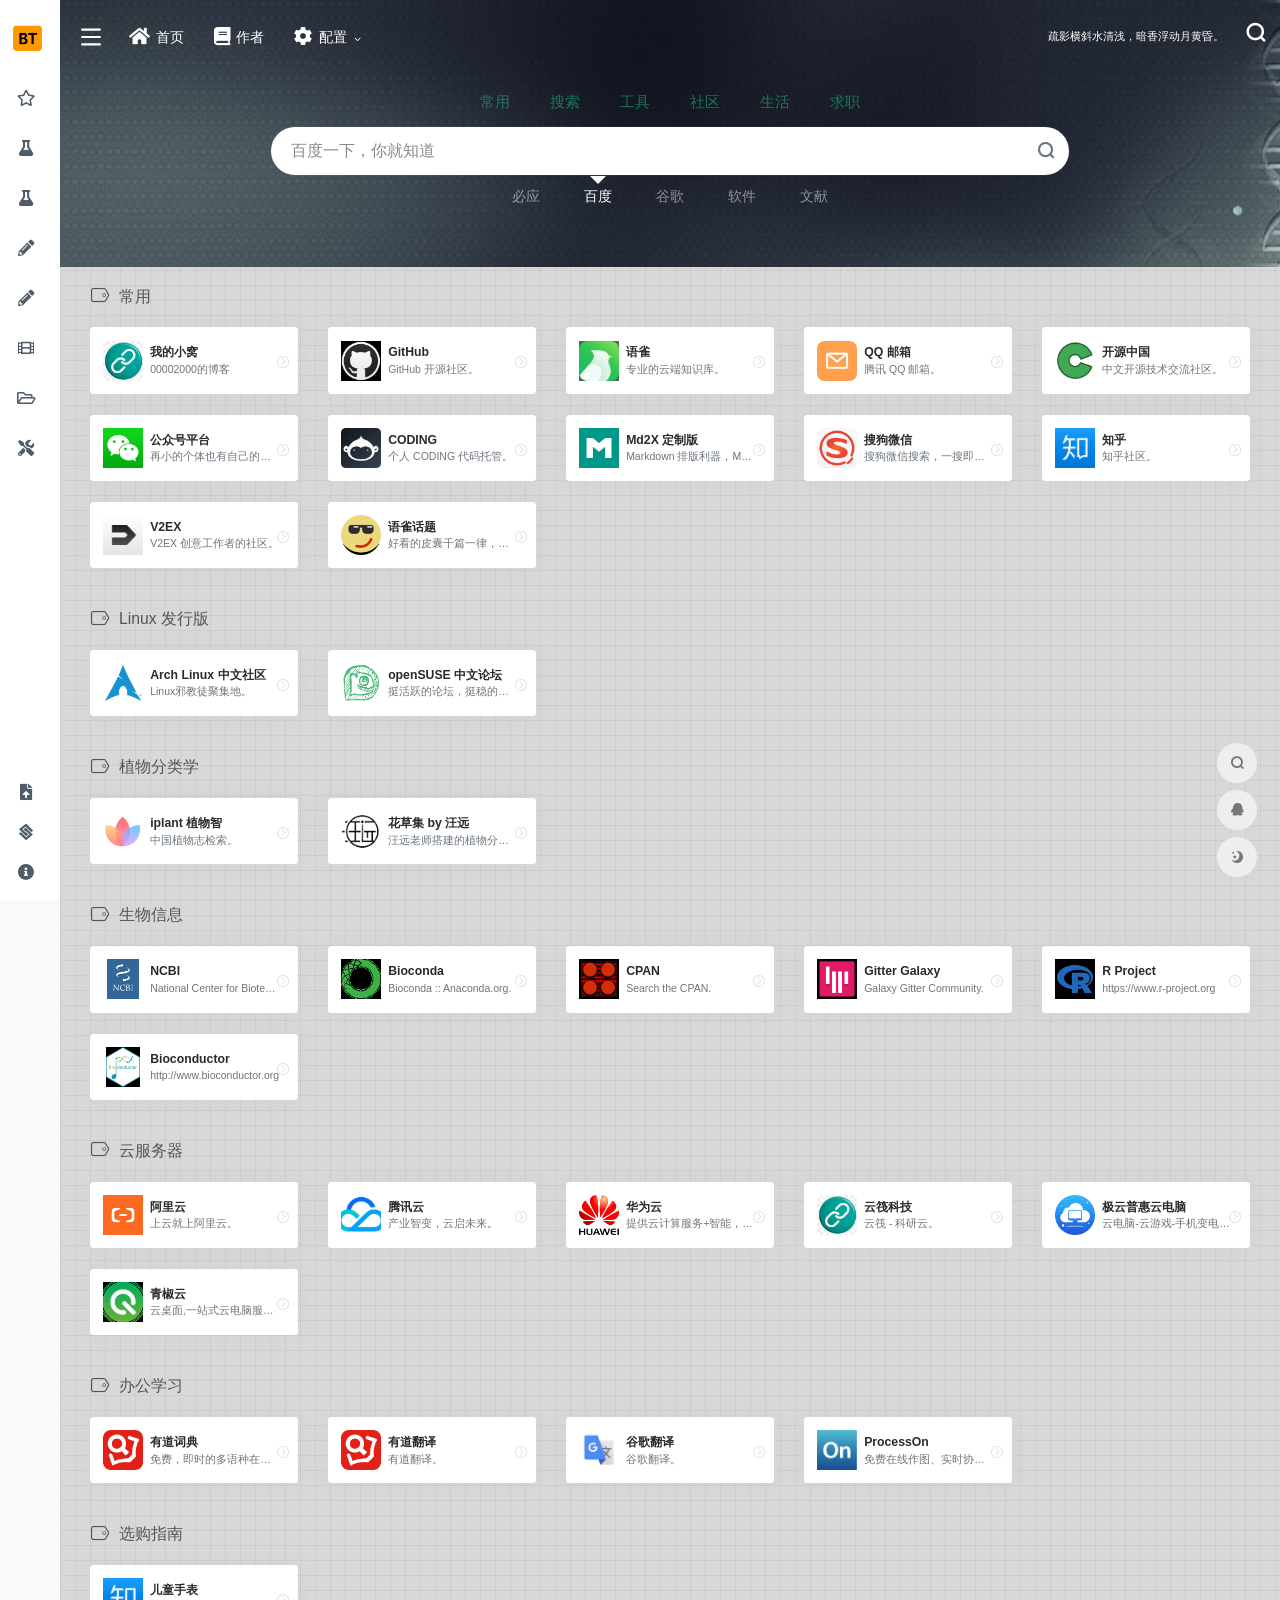
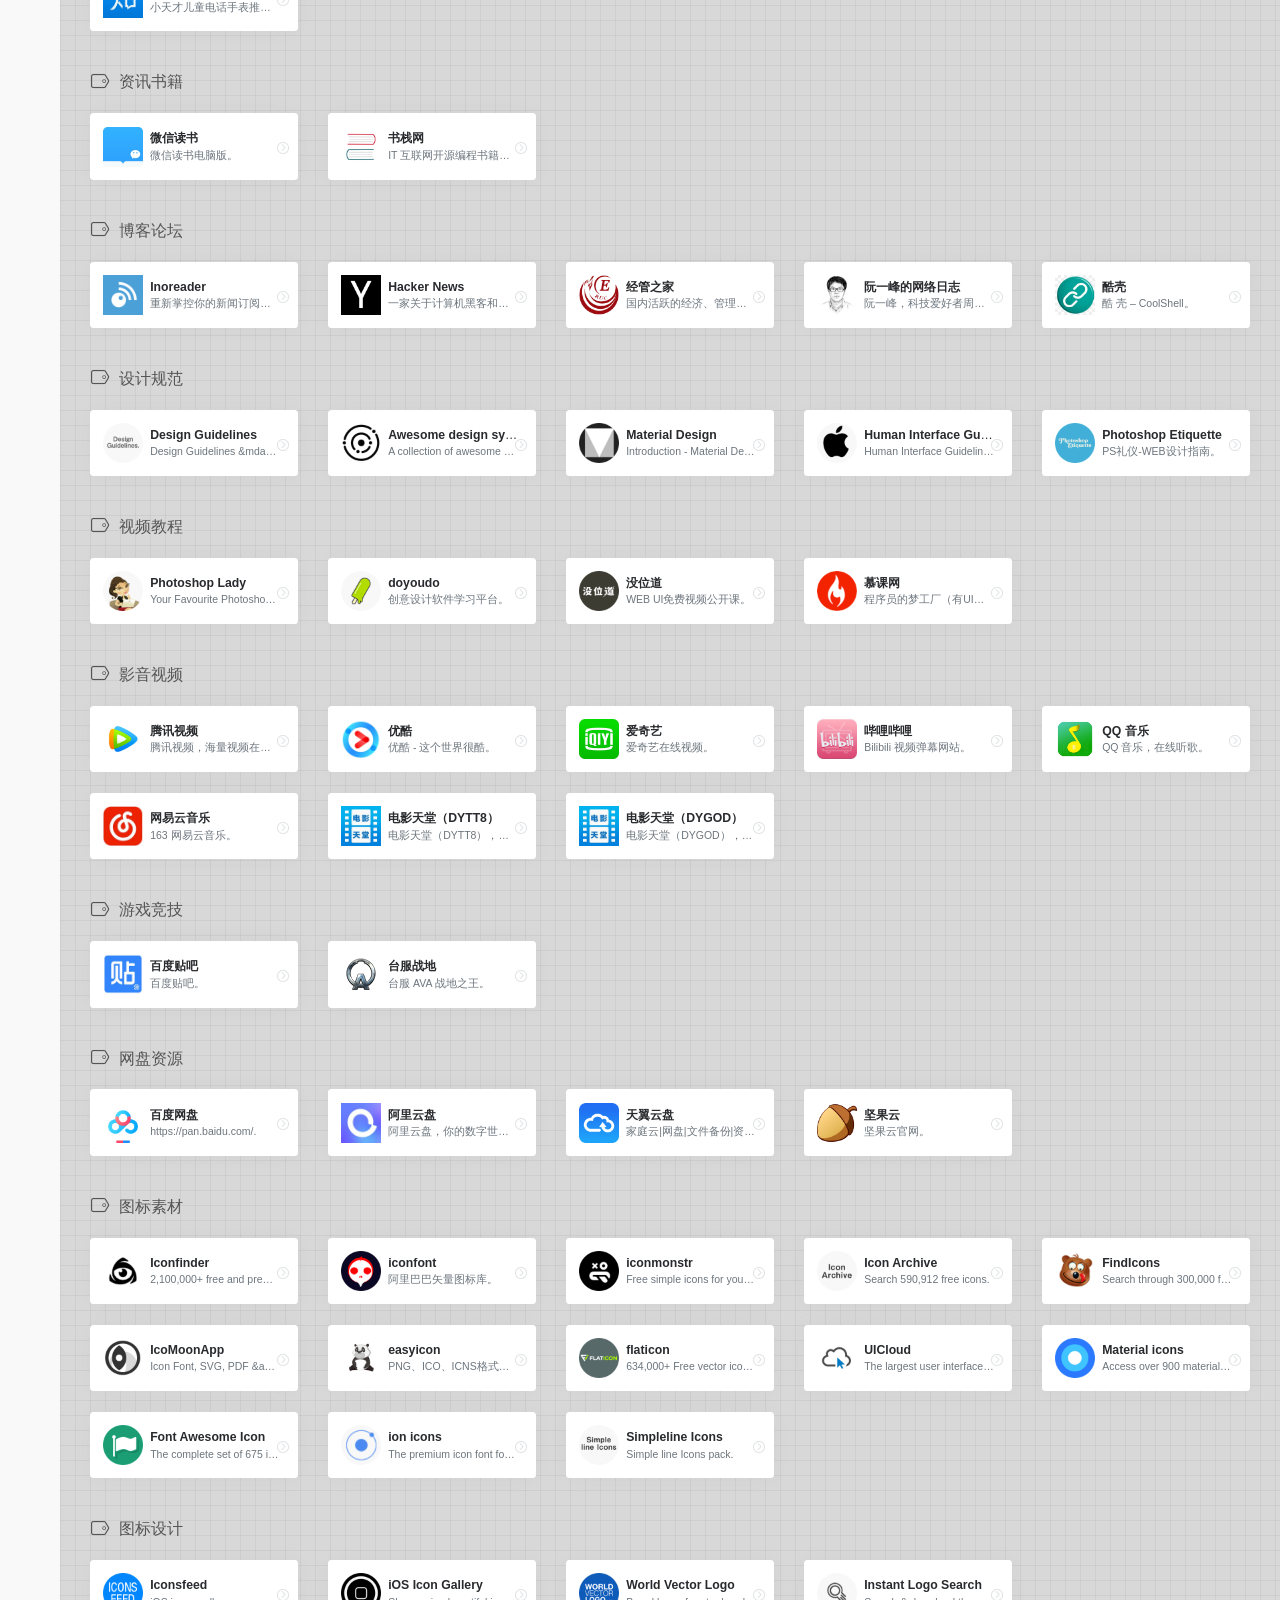
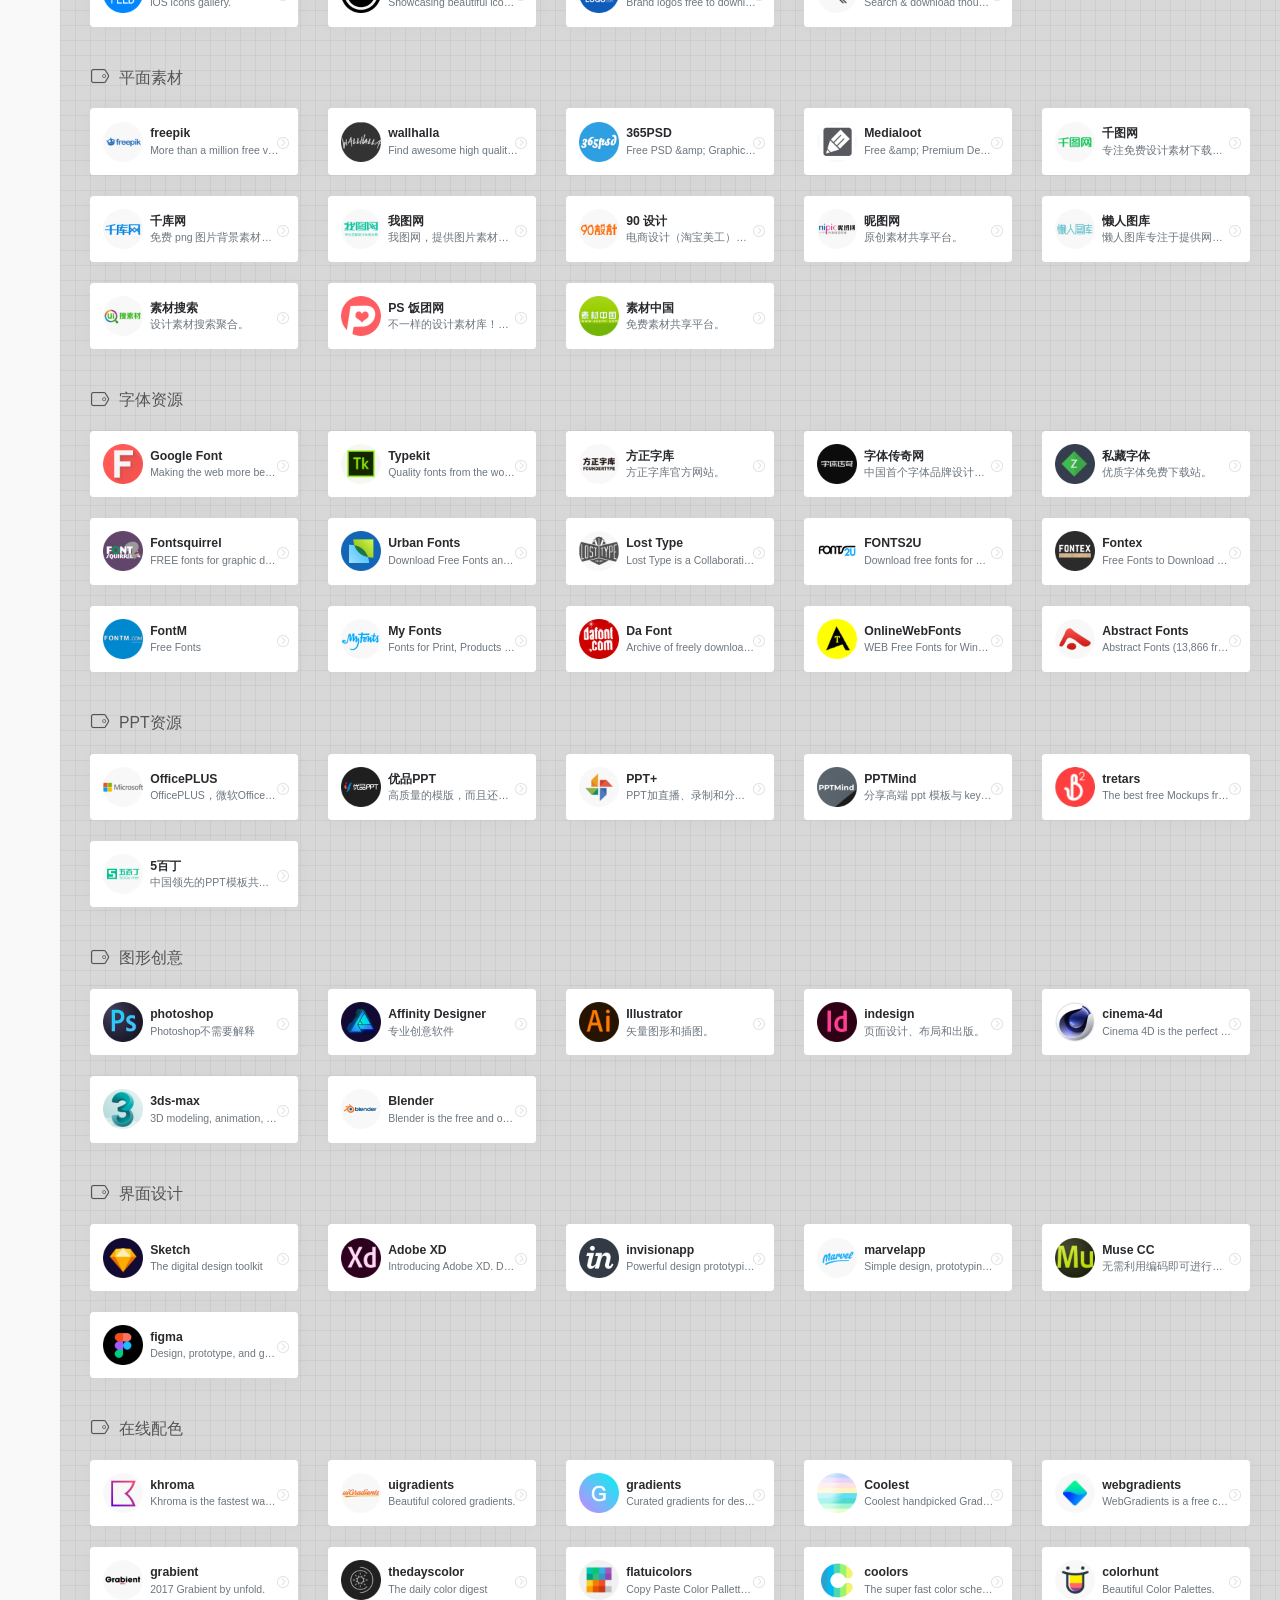
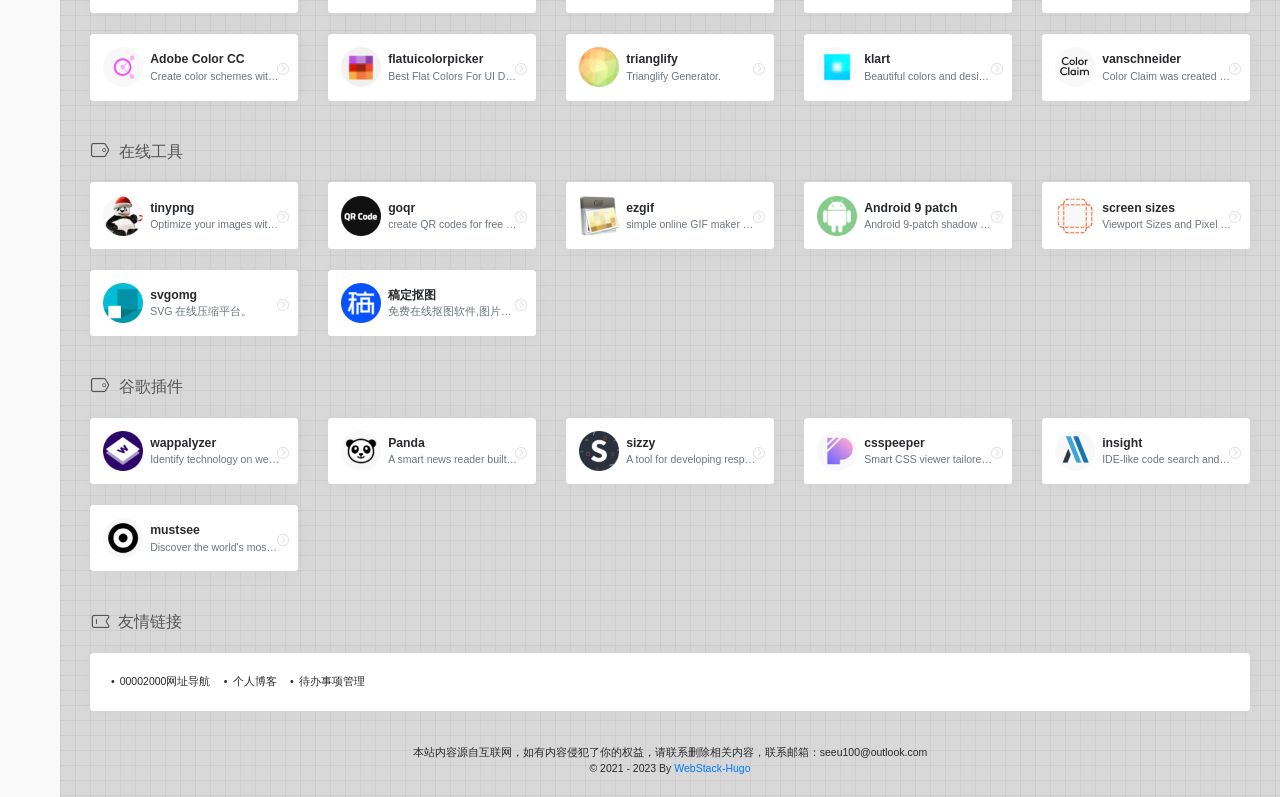
==== index.html @ b352bd0c "first commit" ====
<!DOCTYPE html>
<html lang="zh-CN">

<head>
	<meta name="generator" content="Hugo 0.118.2">
    <meta charset="UTF-8" />
    <meta http-equiv="X-UA-Compatible" content="IE=edge, chrome=1" />
    <meta name="viewport"
        content="width=device-width, initial-scale=1.0, minimum-scale=1.0, maximum-scale=1.0, user-scalable=no" />
    <meta name="theme-color" content="#f9f9f9" />
    <title>00002000导航</title>
    <link rel="shortcut icon" href="/assets/images/favicon.png" />
    <meta name="keywords" content="00002000导航" />
    
    <link rel="stylesheet" id="block-library-css"
        href="/assets/css/block-library.min-5.6.2.css" type="text/css" media="all" />
    <link rel="stylesheet" id="iconfont-css" href="/assets/css/iconfont-3.03029.1.css"
        type="text/css" media="all" />
    <link rel="stylesheet" id="bootstrap-css" href="/assets/css/bootstrap.min-4.3.1.css"
        type="text/css" media="all" />
    <link rel="stylesheet" id="fancybox-css" href="/assets/css/fancybox.min-3.5.7.css"
        type="text/css" media="all" />
    <link rel="stylesheet" id="iowen-css" href="/assets/css/style-3.03029.1.css"
        type="text/css" media="all" />
    <link rel="stylesheet" id="custom-css" href="/assets/css/custom-style.css"
        type="text/css" media="all" />
    <link rel="stylesheet" id="fortawesome-css" href="/assets/fontawesome-5.15.4/css/all.min.css" type="text/css" />
    <script type="text/javascript" src="/assets/js/jquery.min-3.2.1.js" id="jquery-js"></script>
    <script type="text/javascript" src="/assets/js/content-search.js"  id="content-search-js"></script>
    
    <script>
        
    </script>
    
    
     
    
    
    
    
</head>



<body class="io-grey-mode">

    
    <div id="loading">
        <style>
            .loader {
                width: 250px;
                height: 50px;
                line-height: 50px;
                text-align: center;
                position: absolute;
                top: 50%;
                left: 50%;
                transform: translate(-50%, -50%);
                font-family: helvetica, arial, sans-serif;
                font-weight: 900;
                color: #f1404b;
                letter-spacing: 0.2em
            }

            .loader::before,
            .loader::after {
                content: "";
                display: block;
                width: 15px;
                height: 15px;
                background: #f1404b;
                position: absolute;
                animation: load .7s infinite alternate ease-in-out
            }

            .loader::before {
                top: 0
            }

            .loader::after {
                bottom: 0
            }

            @keyframes load {
                0% {
                    left: 0;
                    height: 30px;
                    width: 15px
                }

                50% {
                    height: 8px;
                    width: 40px
                }

                100% {
                    left: 235px;
                    height: 30px;
                    width: 15px
                }
            }
        </style>
        <div class="loader">00002000导航</div>
    </div>
    
    <div class="page-container">
	
        <div id="sidebar" class="sticky sidebar-nav fade mini-sidebar" style="width: 60px;">
	
            <div class="modal-dialog h-100 sidebar-nav-inner">
                <div class="sidebar-logo border-bottom border-color">
                    
                    <div class="logo overflow-hidden">
                        <a href="" class="logo-expanded">
                            <img src="/assets/images/bt8-expand-light.png" height="40" class="logo-light"
                                alt="00002000导航">
                            <img src="/assets/images/bt8-expand-dark.png" height="40" class="logo-dark d-none"
                                alt="00002000导航">
                        </a>
                        <a href="" class="logo-collapsed">
                            <img src="/assets/images/bt.png" height="40" class="logo-light"
                                alt="00002000导航">
                            <img src="/assets/images/bt.png" height="40" class="logo-dark d-none"
                                alt="00002000导航">
                        </a>
                    </div>
                    
                </div>
                <div class="sidebar-menu flex-fill">
                    <div class="sidebar-scroll">
                        <div class="sidebar-menu-inner">
                            <ul>
                                
                                    
                                    <li class="sidebar-item">
                                        <a href="#f7e68bde2caa2cb5696d6a37fe4a23a4" class="smooth">
                                            <i class="far fa-star fa-lg icon-fw icon-lg mr-2"></i>
                                            <span>常用</span>
                                        </a>
                                    </li>
                                    
                                
                                    
                                    <li class="sidebar-item">
                                        <a href="#330ba6d36ff65541499d3501001f5ff4" class="smooth change-href" data-change="#330ba6d36ff65541499d3501001f5ff4">    
                                            <i class="fas fa-flask fa-lg icon-fw icon-lg mr-2"></i>
                                            <span>开源社区</span>
                                            <i class="iconfont icon-arrow-r-m sidebar-more text-sm"></i>
                                        </a>
                                        <ul>
                                            
                                            <li><a href="#330ba6d36ff65541499d3501001f5ff4" class="smooth"><span>Linux 发行版</span></a></li>
                                            
                                        </ul>
                                    </li> 
                                    
                                
                                    
                                    <li class="sidebar-item">
                                        <a href="#7dc83263300d2cbea7fb0678e4cbf92e" class="smooth change-href" data-change="#7dc83263300d2cbea7fb0678e4cbf92e">    
                                            <i class="fas fa-flask fa-lg icon-fw icon-lg mr-2"></i>
                                            <span>科研办公</span>
                                            <i class="iconfont icon-arrow-r-m sidebar-more text-sm"></i>
                                        </a>
                                        <ul>
                                            
                                            <li><a href="#7dc83263300d2cbea7fb0678e4cbf92e" class="smooth"><span>植物分类学</span></a></li>
                                            
                                            <li><a href="#89a839e0a347c0be73793d01e52c31ad" class="smooth"><span>生物信息</span></a></li>
                                            
                                            <li><a href="#acd617ea241c9daf2f251963bc03c6e3" class="smooth"><span>云服务器</span></a></li>
                                            
                                            <li><a href="#e0aade1cd567f730e498e248bbd6acdf" class="smooth"><span>办公学习</span></a></li>
                                            
                                        </ul>
                                    </li> 
                                    
                                
                                    
                                    <li class="sidebar-item">
                                        <a href="#89ab984db9c106cb029afd0add9b227c" class="smooth change-href" data-change="#89ab984db9c106cb029afd0add9b227c">    
                                            <i class="fas fa-pencil-alt fa-lg icon-fw icon-lg mr-2"></i>
                                            <span>购物</span>
                                            <i class="iconfont icon-arrow-r-m sidebar-more text-sm"></i>
                                        </a>
                                        <ul>
                                            
                                            <li><a href="#89ab984db9c106cb029afd0add9b227c" class="smooth"><span>选购指南</span></a></li>
                                            
                                        </ul>
                                    </li> 
                                    
                                
                                    
                                    <li class="sidebar-item">
                                        <a href="#19cb9b648dba4efc58a205ea413b6b5d" class="smooth change-href" data-change="#19cb9b648dba4efc58a205ea413b6b5d">    
                                            <i class="fas fa-pencil-alt fa-lg icon-fw icon-lg mr-2"></i>
                                            <span>资讯学习</span>
                                            <i class="iconfont icon-arrow-r-m sidebar-more text-sm"></i>
                                        </a>
                                        <ul>
                                            
                                            <li><a href="#19cb9b648dba4efc58a205ea413b6b5d" class="smooth"><span>资讯书籍</span></a></li>
                                            
                                            <li><a href="#c7a9a750a4a636f0bb3e982b5ea9141c" class="smooth"><span>博客论坛</span></a></li>
                                            
                                            <li><a href="#33d3098041927a26a98ed4c6822c9687" class="smooth"><span>设计规范</span></a></li>
                                            
                                            <li><a href="#aec25b122d7aceb3dd3b64cf71858ed2" class="smooth"><span>视频教程</span></a></li>
                                            
                                        </ul>
                                    </li> 
                                    
                                
                                    
                                    <li class="sidebar-item">
                                        <a href="#a4d417d7850fde0cd00e4af576621a63" class="smooth change-href" data-change="#a4d417d7850fde0cd00e4af576621a63">    
                                            <i class="fas fa-film fa-lg icon-fw icon-lg mr-2"></i>
                                            <span>悠闲娱乐</span>
                                            <i class="iconfont icon-arrow-r-m sidebar-more text-sm"></i>
                                        </a>
                                        <ul>
                                            
                                            <li><a href="#a4d417d7850fde0cd00e4af576621a63" class="smooth"><span>影音视频</span></a></li>
                                            
                                            <li><a href="#e15122403d5aca361a6b63ddea292464" class="smooth"><span>游戏竞技</span></a></li>
                                            
                                        </ul>
                                    </li> 
                                    
                                
                                    
                                    <li class="sidebar-item">
                                        <a href="#5e6e1089ffbc5d7819c0d0f1f7b31ebc" class="smooth change-href" data-change="#5e6e1089ffbc5d7819c0d0f1f7b31ebc">    
                                            <i class="far fa-folder-open fa-lg icon-fw icon-lg mr-2"></i>
                                            <span>素材资源</span>
                                            <i class="iconfont icon-arrow-r-m sidebar-more text-sm"></i>
                                        </a>
                                        <ul>
                                            
                                            <li><a href="#5e6e1089ffbc5d7819c0d0f1f7b31ebc" class="smooth"><span>网盘资源</span></a></li>
                                            
                                            <li><a href="#7866a35b09d466b9cf0295af54d30d53" class="smooth"><span>图标素材</span></a></li>
                                            
                                            <li><a href="#779477bcccdd4ecb1d852c8d4a67caca" class="smooth"><span>图标设计</span></a></li>
                                            
                                            <li><a href="#ff65f7f9721757bf11b0b0c95f1b9446" class="smooth"><span>平面素材</span></a></li>
                                            
                                            <li><a href="#722d3693fc0b9344bb46ee220beac1b6" class="smooth"><span>字体资源</span></a></li>
                                            
                                            <li><a href="#113a0a745b4169af0f7646269c12ae66" class="smooth"><span>PPT资源</span></a></li>
                                            
                                        </ul>
                                    </li> 
                                    
                                
                                    
                                    <li class="sidebar-item">
                                        <a href="#4fbc8ba07df90bae306d8e3b83fc5a21" class="smooth change-href" data-change="#4fbc8ba07df90bae306d8e3b83fc5a21">    
                                            <i class="fas fa-tools fa-lg icon-fw icon-lg mr-2"></i>
                                            <span>开发设计</span>
                                            <i class="iconfont icon-arrow-r-m sidebar-more text-sm"></i>
                                        </a>
                                        <ul>
                                            
                                            <li><a href="#4fbc8ba07df90bae306d8e3b83fc5a21" class="smooth"><span>图形创意</span></a></li>
                                            
                                            <li><a href="#542c016a714d85715d206c8892fba01f" class="smooth"><span>界面设计</span></a></li>
                                            
                                            <li><a href="#31e51a60697ff3fb1d1c4934cce67921" class="smooth"><span>在线配色</span></a></li>
                                            
                                            <li><a href="#9c2232288caaa8ec40948cef6a786ac2" class="smooth"><span>在线工具</span></a></li>
                                            
                                            <li><a href="#13a0e1cc22ccc31b31242a6046230729" class="smooth"><span>谷歌插件</span></a></li>
                                            
                                        </ul>
                                    </li> 
                                    
                                
                            </ul>           
                        </div>
                    </div>
                </div>
                <div class="border-top py-2 border-color">
                    <div class="flex-bottom">
                        <ul>
                            <li id="menu-item-237"
                                class="menu-item menu-item-type-post_type menu-item-object-page menu-item-237 sidebar-item">
                                <a href="https://github.com/seeu100/seeu100.github.io/issues" target="_blank">
                                    <i class="fas fa-file-upload icon-fw icon-lg mr-2"></i>
                                    <span>网站提交</span></a>
                            </li>

			    <li id="menu-item-212"
                                 class="menu-item menu-item-type-custom menu-item-object-custom menu-item-212 sidebar-item">
                                 <a href="#friendlink" class="smooth">
                                     <i class="fab fa-staylinked icon-fw icon-lg mr-2"></i>
                                     <span>友情链接</span>
                                 </a>
                            </li>

                            <li id="menu-item-213"
                                class="menu-item menu-item-type-custom menu-item-object-custom menu-item-213 sidebar-item">
                                <a target="_blank" rel="noopener" href="https://blog.00002000.xyz/about">
                                    <i class="fa fa-info-circle icon-fw icon-lg mr-2"></i>
                                    <span>关于作者</span></a>
                            </li>
                        </ul>
                    </div>
                </div>
            </div>
        </div>


<div class="main-content flex-fill grid-bg">
    <div class="big-header-banner">
        <div id="header" class="page-header sticky">
            <div class="navbar navbar-expand-md">
                <div class="container-fluid p-0">

                    <a href="" class="navbar-brand d-md-none" title="00002000导航">
                        <img src="/assets/images/bt.png" class="logo-light"
                            alt="00002000导航">
                        <img src="/assets/images/bt.png" class="logo-dark d-none"
                            alt="00002000导航">
                    </a>

                    <div class="collapse navbar-collapse order-2 order-md-1">
                        <div class="header-mini-btn">
                            <label>
                                <input id="mini-button" type="checkbox">
                                <svg viewbox="0 0 100 100" xmlns="http://www.w3.org/2000/svg">
                                    <path class="line--1" d="M0 40h62c18 0 18-20-17 5L31 55"></path>
                                    <path class="line--2" d="M0 50h80"></path>
                                    <path class="line--3" d="M0 60h62c18 0 18 20-17-5L31 45"></path>
                                </svg>
                            </label>

                        </div>

                        <ul class="navbar-nav site-menu" style="margin-right: 16px;">
                        
			<li >
				<a href="./">
                                    <i class="fa fa-home fa-lg mr-2"></i>
                                    <span>首页</span>
                                </a>
				<ul class="sub-menu">
				
				</ul>
			    </li>
			
			<li >
				<a href="https://blog.00002000.xyz/about">
                                    <i class="fa fa-book fa-lg mr-2"></i>
                                    <span>作者</span>
                                </a>
				<ul class="sub-menu">
				
				</ul>
			    </li>
			
			<li class="menu-item-has-children">
				<a href="">
                                    <i class="fa fa-cog fa-lg mr-2"></i>
                                    <span>配置</span>
                                </a>
				<ul class="sub-menu">
				
				    <li><a href="#">源码</a></li>
				
				    <li><a href="#">图标</a></li>
				
				</ul>
			    </li>
			
			</ul>

                        
                        <div class="rounded-circle weather">
                            <div id="he-plugin-simple" style="display: contents;"></div>
                            <script>WIDGET = {
                                    CONFIG: {
                                        "modules": "01234",
                                        "background": 5,
                                        "tmpColor": "E4C600",
                                        "tmpSize": 14,
                                        "cityColor": "E4C600",
                                        "citySize": 14,
                                        "aqiColor": "#E4C600",
                                        "aqiSize": 14,
                                        "weatherIconSize": 24,
                                        "alertIconSize": 18,
                                        "padding": "10px 10px 10px 10px",
                                        "shadow": "1",
                                        "language": "auto",
                                        "borderRadius": 5,
                                        "fixed": "false",
                                        "vertical": "middle",
                                        "horizontal": "left",
                                        "key": "085791e805a24491b43b06cf58ab31e7"
                                    }
                                }
                            </script>
                            <script src="https://widget.qweather.net/simple/static/js/he-simple-common.js?v=2.0"></script>
                        </div>
                        
                    </div>

                    <ul class="nav navbar-menu text-xs order-1 order-md-2">
                        
                        
                        <li class="nav-item mr-3 mr-lg-0 d-none d-lg-block">
                            <script>
                                fetch('https://v1.hitokoto.cn')
                                    .then(response => response.json())
                                    .then(data => {
                                    const hitokoto = document.getElementById('hitokoto_text')
                                    hitokoto.href = 'https://hitokoto.cn/?uuid=' + data.uuid
                                    hitokoto.innerText = data.hitokoto
                                    })
                                    .catch(console.error)
                            </script>                           
                            <div id="hitokoto"><a href="#" target="_blank" id="hitokoto_text">疏影横斜水清浅，暗香浮动月黄昏。</a></div>
                        </li>
                        
                        
                        <li class="nav-search ml-3 ml-md-4">
                            <a href="javascript:" data-toggle="modal" data-target="#search-modal"><i
                                    class="iconfont icon-search icon-2x"></i></a>
                        </li>
                        <li class="nav-item d-md-none mobile-menu ml-3 ml-md-4">
                            <a href="javascript:" id="sidebar-switch" data-toggle="modal"
                                data-target="#sidebar"><i class="iconfont icon-classification icon-2x"></i></a>
                        </li>
                    </ul>
                </div>
            </div>
        </div>
        <div class="placeholder" style="height:74px"></div>
    </div>


<div class="header-big  post-top css-color mb-4" id="search-bg" style="">
    <div class="s-search">
        <div id="search" class="s-search mx-auto">
            <div id="search-list-menu" class="hide-type-list">
                <div class="s-type text-center">
                    <div class="s-type-list big">
                        <div class="anchor" style="position: absolute; left: 50%; opacity: 0;"></div>
                        <label for="type-baidu"   data-id="group-a"><span>常用</span></label>
                        <label for="type-baidu1"  data-id="group-b"><span>搜索</span></label>
                        <label for="type-br"      data-id="group-c"><span>工具</span></label>
                        <label for="type-zhihu"   data-id="group-d"><span>社区</span></label>
                        <label for="type-taobao1" data-id="group-e"><span>生活</span></label>
                        <label for="type-zhaopin" data-id="group-f"><span>求职</span></label>
                    </div>
                </div>
            </div>

            <form action="https://www.baidu.com?s=" method="get" target="_blank" class="super-search-fm">
                <input type="text" id="search-text" class="form-control smart-tips search-key" 
                    zhannei="" placeholder="输入关键字搜索" style="outline:0" autocomplete="off">
                <button class="submit" type="submit"><i class="iconfont icon-search"></i></button>
            </form>

            <div id="search-list" class="hide-type-list">
                <div class="search-group group-a">
                    <ul class="search-type">
                        <li><input hidden="" type="radio" name="type" 
                                id="type-bing"
                                value="https://cn.bing.com/search?q=" 
                                data-placeholder="微软 Bing 搜索">
			    <label for="type-bing"><span class="text-muted">必应</span></label>
                        </li>
                        <li><input hidden="" type="radio" name="type" checked="checked"
                            id="type-baidu"
                            value="https://www.baidu.com/s?wd=" 
                            data-placeholder="百度一下，你就知道">
                        <label for="type-baidu"><span class="text-muted">百度</span></label>
                    </li>
                        <li><input hidden="" type="radio" name="type" 
                                id="type-google"
                                value="https://www.google.com/search?q=" 
                                data-placeholder="谷歌搜索">
			    <label for="type-google"><span class="text-muted">谷歌</span></label>
                        </li>
                        <li><input hidden="" type="radio" name="type" 
                                id="type-anaconda" 
			        value="https://anaconda.org/search?q=" data-placeholder="Anaconda 软件搜索">
			    <label for="type-anaconda"><span class="text-muted">软件</span></label>
                        </li>
                        <li><input hidden="" type="radio" name="type" 
                                id="type-pubmed"
                                value="https://pubmed.ncbi.nlm.nih.gov/?term=" 
                                data-placeholder="PubMed 搜索/文章标题/关键字">
			    <label for="type-pubmed"><span class="text-muted">文献</span></label>
                        </li>
                    </ul>
                </div>
                <div class="search-group group-b">
                    <ul class="search-type">
                        <li><input hidden="" type="radio" name="type" 
                                id="type-baidu1"
                                value="https://www.baidu.com/s?wd=" 
                                data-placeholder="百度一下，你就知道">
                            <label for="type-baidu1"><span class="text-muted">百度</span></label>
                        </li>
                        <li><input hidden="" type="radio" name="type" 
                                id="type-google1"
                                value="https://www.google.com/search?q=" 
                                data-placeholder="谷歌搜索">
                            <label for="type-google1"><span class="text-muted">谷歌</span></label>
                        </li>
                        <li><input hidden="" type="radio" name="type" 
                                id="type-360"
                                value="https://www.so.com/s?q=" 
                                data-placeholder="360 好搜">
                            <label for="type-360"><span class="text-muted">360</span></label>
                        </li>
                        <li><input hidden="" type="radio" name="type" 
                                id="type-sogo"
                                value="https://www.sogou.com/web?query=" 
                                data-placeholder="搜狗搜索"> 
                            <label for="type-sogo"><span class="text-muted">搜狗</span></label>
                        </li>
                        <li><input hidden="" type="radio" name="type" 
                                id="type-bing1"
                                value="https://cn.bing.com/search?q=" 
                                data-placeholder="微软 Bing 搜索">
                            <label for="type-bing1"><span class="text-muted">必应</span></label>
                        </li>
                        <li><input hidden="" type="radio" name="type" 
                                id="type-sm"
                                value="https://yz.m.sm.cn/s?q=" 
                                data-placeholder="UC 移动端搜索">
                            <label for="type-sm"><span class="text-muted">神马</span></label>
                        </li>
                    </ul>
                </div>
                <div class="search-group group-c">
                    <ul class="search-type">
                        <li><input hidden="" type="radio" name="type" 
                                id="type-br"
                                value="https://rank.chinaz.com/all/"
                                data-placeholder="请输入网址(不带 https://)">
                            <label for="type-br"><span class="text-muted">权重查询</span></label>
                        </li>
                        <li><input hidden="" type="radio" name="type" 
                                id="type-links"
                                value="https://link.chinaz.com/" 
                                data-placeholder="请输入网址(不带 https://)">
                            <label for="type-links"><span class="text-muted">友链检测</span></label>
                        </li>
                        <li><input hidden="" type="radio" name="type" 
                                id="type-icp"
                                value="https://icp.aizhan.com/" 
                                data-placeholder="请输入网址(不带 https://)">
                            <label for="type-icp"><span class="text-muted">备案查询</span></label>
                        </li>
                        <li><input hidden="" type="radio" name="type" 
                                id="type-ping"
                                value="https://ping.chinaz.com/"
                                data-placeholder="请输入网址(不带 https://)">
                            <label for="type-ping"><span class="text-muted">PING 检测</span></label>
                        </li>
                        <li><input hidden="" type="radio" name="type" 
                                id="type-404"
                                value="https://tool.chinaz.com/Links/?DAddress="
                                data-placeholder="请输入网址(不带https://)">
                             <label for="type-404"><span class="text-muted">死链检测</span></label>
                        </li>
                        <li><input hidden="" type="radio" name="type" 
                                id="type-ciku"
                                value="https://www.ciku5.com/s?wd=" 
                                data-placeholder="请输入关键词">
                            <label for="type-ciku"><span class="text-muted">关键词挖掘</span></label>
                        </li>
                    </ul>
                </div>
                <div class="search-group group-d">
                    <ul class="search-type">
                        <li><input hidden="" type="radio" name="type" 
                                id="type-zhihu" 
                                value="https://www.zhihu.com/search?type=content&q=" 
                                data-placeholder="知乎">
                            <label for="type-zhihu"><span class="text-muted">知乎</span></label>
                        </li>
                        <li><input hidden="" type="radio" name="type" 
                                id="type-wechat" 
                                value ="https://weixin.sogou.com/weixin?type=2&query=" 
                                data-placeholder="微信">
                            <label for="type-wechat"><span class="text-muted">微信</span></label>
                        </li>
                        <li><input hidden="" type="radio" name="type" 
                                 id="type-weibo" 
                                 value="https://s.weibo.com/weibo/" 
                                 data-placeholder="微博">
                            <label for="type-weibo"><span class="text-muted">微博</span></label>
                        </li>
                        <li><input hidden="" type="radio" name="type" 
                                 id="type-douban" 
                                 value="https://www.douban.com/search?q=" 
                                 data-placeholder="豆瓣">
                            <label for="type-douban"><span class="text-muted">豆瓣</span></label>
                        </li>
                    </ul>
                </div>
                <div class="search-group group-e">
                    <ul class="search-type">
                        <li><input hidden="" type="radio" name="type" 
                                id="type-taobao1" 
                                value="https://s.taobao.com/search?q=" 
                                data-placeholder="淘宝">
                            <label for="type-taobao1"><span class="text-muted">淘宝</span></label>
                        </li>
                        <li><input hidden="" type="radio" name="type" 
                                id="type-jd" 
                                value="https://search.jd.com/Search?keyword=" 
                                data-placeholder="京东">
                            <label for="type-jd"><span class="text-muted">京东</span></label> 
                        </li>
                        <li><input hidden="" type="radio" name="type" 
                                id="type-xiachufang" 
                                value="https://www.xiachufang.com/search/?keyword=" 
                                data-placeholder="下厨房">
                            <label for="type-xiachufang"><span class="text-muted">下厨房</span></label>
                        </li>
                        <li><input hidden="" type="radio" name="type" 
                                id="type-xiangha" 
                                value="https://www.xiangha.com/so/?q=caipu&s=" 
                                data-placeholder="香哈菜谱">
                            <label for="type-xiangha"><span class="text-muted">香哈菜谱</span></label>
                        </li>
                        <li><input hidden="" type="radio" name="type" 
                                id="type-12306" 
                                value="https://www.12306.cn/?" 
                                data-placeholder="12306">
                            <label for="type-12306"><span class="text-muted">12306</span></label>
                        </li>
                        <li><input hidden="" type="radio" name="type" 
                                id="type-qunar" 
                                value="https://www.qunar.com/?" 
                                data-placeholder="去哪儿">
                            <label for="type-qunar"><span class="text-muted">去哪儿</span></label>
                        </li>
                    </ul>
                </div>
                <div class="search-group group-f">
                    <ul class="search-type">
                        <li><input hidden="" type="radio" name="type" 
                                id="type-zhaopin" 
                                value="https://sou.zhaopin.com/jobs/searchresult.ashx?kw=" 
                                data-placeholder="智联招聘">
                            <label for="zhaopin"><span class="text-muted">智联招聘</span></label>
                        </li>
                        <li><input hidden="" type="radio" name="type" 
                                id="type-51job" 
                                value="https://search.51job.com/?" 
                                data-placeholder="前程无忧">
                            <label for="type-51job"><span class="text-muted">前程无忧</span></label>
                        </li>
                        <li><input hidden="" type="radio" name="type" 
                                id="type-lagou" 
                                value="https://www.lagou.com/jobs/list_" 
                                data-placeholder="拉钩网">
                            <label for="type-lagou"><span class="text-muted">拉钩网</span></label>
                        </li>
                        <li><input hidden="" type="radio" name="type" 
                                id="type-liepin" 
                                value="https://www.liepin.com/zhaopin/?key=" 
                                data-placeholder="猎聘网">
                            <label for="type-liepin"><span class="text-muted">猎聘网</span></label>
                        </li>
                    </ul>
                </div>
            </div>
            <div class="card search-smart-tips search-hot-text">
                <ul id="word" style="display: none"></ul>
            </div>
        </div>
    </div>
    
</div>


<div id="content" class="content-site customize-site">
    
        
	    
            
            <div class="d-flex flex-fill">
                <h4 class="text-gray text-lg mb-4">
                    <i class="site-tag iconfont icon-tag icon-lg mr-1" id="f7e68bde2caa2cb5696d6a37fe4a23a4"></i>
                    常用
                </h4>
                
            </div>
            
            <div class="row">
                
                <div class="url-card col-6  col-sm-6 col-md-4 col-xl-5a col-xxl-6a">
                    <div class="url-body default">
			
			
                        <a href="https://blog.00002000.xyz/" target="_blank" data-id="" data-url="https://blog.00002000.xyz/" 
                            class="card no-c mb-4" data-toggle="tooltip" data-placement="bottom" data-original-title="00002000的博客">
			
                            <div class="card-body">
                                <div class="url-content d-flex align-items-center">
                                    <div class="url-img mr-2 d-flex align-items-center justify-content-center">
                                        
					    
                                            <img class="lazy" src="assets/images/logos/" data-src="assets/images/logos/"
                                                onerror="javascript:this.src='assets\/images\/logos\/default.webp'" alt="我的小窝">
					    
                                        
                                    </div>
                                    <div class="url-info flex-fill">
                                        <div class="text-sm overflowClip_1">
                                            <strong>我的小窝</strong>
                                        </div>
                                        <p class="overflowClip_1 m-0 text-muted text-xs">00002000的博客</p>
                                    </div>
                                </div>
                            </div>
                        </a>
                        <a href="https://blog.00002000.xyz/" class="togo text-center text-muted is-views" data-id="689"
                            data-toggle="tooltip" data-placement="right" title="直达" rel="nofollow">
                            <i class="iconfont icon-goto"></i>
                        </a>
                    </div>
                </div>
                
                <div class="url-card col-6  col-sm-6 col-md-4 col-xl-5a col-xxl-6a">
                    <div class="url-body default">
			
			
                        <a href="https://github.com/" target="_blank" data-id="" data-url="https://github.com/" 
                            class="card no-c mb-4" data-toggle="tooltip" data-placement="bottom" data-original-title="GitHub 开源社区。">
			
                            <div class="card-body">
                                <div class="url-content d-flex align-items-center">
                                    <div class="url-img mr-2 d-flex align-items-center justify-content-center">
                                        
					    
                                            <img class="lazy" src="assets/images/logos/github.jpg" data-src="assets/images/logos/github.jpg"
                                                onerror="javascript:this.src='assets\/images\/logos\/default.webp'" alt="GitHub">
					    
                                        
                                    </div>
                                    <div class="url-info flex-fill">
                                        <div class="text-sm overflowClip_1">
                                            <strong>GitHub</strong>
                                        </div>
                                        <p class="overflowClip_1 m-0 text-muted text-xs">GitHub 开源社区。</p>
                                    </div>
                                </div>
                            </div>
                        </a>
                        <a href="https://github.com/" class="togo text-center text-muted is-views" data-id="689"
                            data-toggle="tooltip" data-placement="right" title="直达" rel="nofollow">
                            <i class="iconfont icon-goto"></i>
                        </a>
                    </div>
                </div>
                
                <div class="url-card col-6  col-sm-6 col-md-4 col-xl-5a col-xxl-6a">
                    <div class="url-body default">
			
			
                        <a href="https://www.yuque.com/" target="_blank" data-id="" data-url="https://www.yuque.com/" 
                            class="card no-c mb-4" data-toggle="tooltip" data-placement="bottom" data-original-title="专业的云端知识库。">
			
                            <div class="card-body">
                                <div class="url-content d-flex align-items-center">
                                    <div class="url-img mr-2 d-flex align-items-center justify-content-center">
                                        
					    
                                            <img class="lazy" src="assets/images/logos/%e8%af%ad%e9%9b%80.jpg" data-src="assets/images/logos/%e8%af%ad%e9%9b%80.jpg"
                                                onerror="javascript:this.src='assets\/images\/logos\/default.webp'" alt="语雀">
					    
                                        
                                    </div>
                                    <div class="url-info flex-fill">
                                        <div class="text-sm overflowClip_1">
                                            <strong>语雀</strong>
                                        </div>
                                        <p class="overflowClip_1 m-0 text-muted text-xs">专业的云端知识库。</p>
                                    </div>
                                </div>
                            </div>
                        </a>
                        <a href="https://www.yuque.com/" class="togo text-center text-muted is-views" data-id="689"
                            data-toggle="tooltip" data-placement="right" title="直达" rel="nofollow">
                            <i class="iconfont icon-goto"></i>
                        </a>
                    </div>
                </div>
                
                <div class="url-card col-6  col-sm-6 col-md-4 col-xl-5a col-xxl-6a">
                    <div class="url-body default">
			
			
                        <a href="http://mail.qq.com/" target="_blank" data-id="" data-url="http://mail.qq.com/" 
                            class="card no-c mb-4" data-toggle="tooltip" data-placement="bottom" data-original-title="腾讯 QQ 邮箱。">
			
                            <div class="card-body">
                                <div class="url-content d-flex align-items-center">
                                    <div class="url-img mr-2 d-flex align-items-center justify-content-center">
                                        
					    
                                            <img class="lazy" src="assets/images/logos/qq%e9%82%ae%e7%ae%b1.png" data-src="assets/images/logos/qq%e9%82%ae%e7%ae%b1.png"
                                                onerror="javascript:this.src='assets\/images\/logos\/default.webp'" alt="QQ 邮箱">
					    
                                        
                                    </div>
                                    <div class="url-info flex-fill">
                                        <div class="text-sm overflowClip_1">
                                            <strong>QQ 邮箱</strong>
                                        </div>
                                        <p class="overflowClip_1 m-0 text-muted text-xs">腾讯 QQ 邮箱。</p>
                                    </div>
                                </div>
                            </div>
                        </a>
                        <a href="http://mail.qq.com/" class="togo text-center text-muted is-views" data-id="689"
                            data-toggle="tooltip" data-placement="right" title="直达" rel="nofollow">
                            <i class="iconfont icon-goto"></i>
                        </a>
                    </div>
                </div>
                
                <div class="url-card col-6  col-sm-6 col-md-4 col-xl-5a col-xxl-6a">
                    <div class="url-body default">
			
			
                        <a href="https://www.oschina.net/" target="_blank" data-id="" data-url="https://www.oschina.net/" 
                            class="card no-c mb-4" data-toggle="tooltip" data-placement="bottom" data-original-title="中文开源技术交流社区。">
			
                            <div class="card-body">
                                <div class="url-content d-flex align-items-center">
                                    <div class="url-img mr-2 d-flex align-items-center justify-content-center">
                                        
					    
                                            <img class="lazy" src="assets/images/logos/%e5%bc%80%e6%ba%90%e4%b8%ad%e5%9b%bd.jpg" data-src="assets/images/logos/%e5%bc%80%e6%ba%90%e4%b8%ad%e5%9b%bd.jpg"
                                                onerror="javascript:this.src='assets\/images\/logos\/default.webp'" alt="开源中国">
					    
                                        
                                    </div>
                                    <div class="url-info flex-fill">
                                        <div class="text-sm overflowClip_1">
                                            <strong>开源中国</strong>
                                        </div>
                                        <p class="overflowClip_1 m-0 text-muted text-xs">中文开源技术交流社区。</p>
                                    </div>
                                </div>
                            </div>
                        </a>
                        <a href="https://www.oschina.net/" class="togo text-center text-muted is-views" data-id="689"
                            data-toggle="tooltip" data-placement="right" title="直达" rel="nofollow">
                            <i class="iconfont icon-goto"></i>
                        </a>
                    </div>
                </div>
                
                <div class="url-card col-6  col-sm-6 col-md-4 col-xl-5a col-xxl-6a">
                    <div class="url-body default">
			
			
                        <a href="https://mp.weixin.qq.com/" target="_blank" data-id="" data-url="https://mp.weixin.qq.com/" 
                            class="card no-c mb-4" data-toggle="tooltip" data-placement="bottom" data-original-title="再小的个体也有自己的品牌。">
			
                            <div class="card-body">
                                <div class="url-content d-flex align-items-center">
                                    <div class="url-img mr-2 d-flex align-items-center justify-content-center">
                                        
					    
                                            <img class="lazy" src="assets/images/logos/%e5%be%ae%e4%bf%a1%e5%85%ac%e4%bc%97%e5%8f%b7.png" data-src="assets/images/logos/%e5%be%ae%e4%bf%a1%e5%85%ac%e4%bc%97%e5%8f%b7.png"
                                                onerror="javascript:this.src='assets\/images\/logos\/default.webp'" alt="公众号平台">
					    
                                        
                                    </div>
                                    <div class="url-info flex-fill">
                                        <div class="text-sm overflowClip_1">
                                            <strong>公众号平台</strong>
                                        </div>
                                        <p class="overflowClip_1 m-0 text-muted text-xs">再小的个体也有自己的品牌。</p>
                                    </div>
                                </div>
                            </div>
                        </a>
                        <a href="https://mp.weixin.qq.com/" class="togo text-center text-muted is-views" data-id="689"
                            data-toggle="tooltip" data-placement="right" title="直达" rel="nofollow">
                            <i class="iconfont icon-goto"></i>
                        </a>
                    </div>
                </div>
                
                <div class="url-card col-6  col-sm-6 col-md-4 col-xl-5a col-xxl-6a">
                    <div class="url-body default">
			
			
                        <a href="https://shenweiyan.coding.net/user/projects" target="_blank" data-id="" data-url="https://shenweiyan.coding.net/user/projects" 
                            class="card no-c mb-4" data-toggle="tooltip" data-placement="bottom" data-original-title="个人 CODING 代码托管。">
			
                            <div class="card-body">
                                <div class="url-content d-flex align-items-center">
                                    <div class="url-img mr-2 d-flex align-items-center justify-content-center">
                                        
					    
                                            <img class="lazy" src="assets/images/logos/coding.png" data-src="assets/images/logos/coding.png"
                                                onerror="javascript:this.src='assets\/images\/logos\/default.webp'" alt="CODING">
					    
                                        
                                    </div>
                                    <div class="url-info flex-fill">
                                        <div class="text-sm overflowClip_1">
                                            <strong>CODING</strong>
                                        </div>
                                        <p class="overflowClip_1 m-0 text-muted text-xs">个人 CODING 代码托管。</p>
                                    </div>
                                </div>
                            </div>
                        </a>
                        <a href="https://shenweiyan.coding.net/user/projects" class="togo text-center text-muted is-views" data-id="689"
                            data-toggle="tooltip" data-placement="right" title="直达" rel="nofollow">
                            <i class="iconfont icon-goto"></i>
                        </a>
                    </div>
                </div>
                
                <div class="url-card col-6  col-sm-6 col-md-4 col-xl-5a col-xxl-6a">
                    <div class="url-body default">
			
			
                        <a href="https://mdx.ncbix.com/" target="_blank" data-id="" data-url="https://mdx.ncbix.com/" 
                            class="card no-c mb-4" data-toggle="tooltip" data-placement="bottom" data-original-title="Markdown 排版利器，Md2All 定制版。">
			
                            <div class="card-body">
                                <div class="url-content d-flex align-items-center">
                                    <div class="url-img mr-2 d-flex align-items-center justify-content-center">
                                        
					    
                                            <img class="lazy" src="assets/images/logos/mdx.png" data-src="assets/images/logos/mdx.png"
                                                onerror="javascript:this.src='assets\/images\/logos\/default.webp'" alt="Md2X 定制版">
					    
                                        
                                    </div>
                                    <div class="url-info flex-fill">
                                        <div class="text-sm overflowClip_1">
                                            <strong>Md2X 定制版</strong>
                                        </div>
                                        <p class="overflowClip_1 m-0 text-muted text-xs">Markdown 排版利器，Md2All 定制版。</p>
                                    </div>
                                </div>
                            </div>
                        </a>
                        <a href="https://mdx.ncbix.com/" class="togo text-center text-muted is-views" data-id="689"
                            data-toggle="tooltip" data-placement="right" title="直达" rel="nofollow">
                            <i class="iconfont icon-goto"></i>
                        </a>
                    </div>
                </div>
                
                <div class="url-card col-6  col-sm-6 col-md-4 col-xl-5a col-xxl-6a">
                    <div class="url-body default">
			
			
                        <a href="https://weixin.sogou.com/" target="_blank" data-id="" data-url="https://weixin.sogou.com/" 
                            class="card no-c mb-4" data-toggle="tooltip" data-placement="bottom" data-original-title="搜狗微信搜索，一搜即达。">
			
                            <div class="card-body">
                                <div class="url-content d-flex align-items-center">
                                    <div class="url-img mr-2 d-flex align-items-center justify-content-center">
                                        
					    
                                            <img class="lazy" src="assets/images/logos/%e6%90%9c%e7%8b%97%e5%be%ae%e4%bf%a1.jpg" data-src="assets/images/logos/%e6%90%9c%e7%8b%97%e5%be%ae%e4%bf%a1.jpg"
                                                onerror="javascript:this.src='assets\/images\/logos\/default.webp'" alt="搜狗微信">
					    
                                        
                                    </div>
                                    <div class="url-info flex-fill">
                                        <div class="text-sm overflowClip_1">
                                            <strong>搜狗微信</strong>
                                        </div>
                                        <p class="overflowClip_1 m-0 text-muted text-xs">搜狗微信搜索，一搜即达。</p>
                                    </div>
                                </div>
                            </div>
                        </a>
                        <a href="https://weixin.sogou.com/" class="togo text-center text-muted is-views" data-id="689"
                            data-toggle="tooltip" data-placement="right" title="直达" rel="nofollow">
                            <i class="iconfont icon-goto"></i>
                        </a>
                    </div>
                </div>
                
                <div class="url-card col-6  col-sm-6 col-md-4 col-xl-5a col-xxl-6a">
                    <div class="url-body default">
			
			
                        <a href="https://www.zhihu.com/" target="_blank" data-id="" data-url="https://www.zhihu.com/" 
                            class="card no-c mb-4" data-toggle="tooltip" data-placement="bottom" data-original-title="知乎社区。">
			
                            <div class="card-body">
                                <div class="url-content d-flex align-items-center">
                                    <div class="url-img mr-2 d-flex align-items-center justify-content-center">
                                        
					    
                                            <img class="lazy" src="assets/images/logos/%e7%9f%a5%e4%b9%8e.png" data-src="assets/images/logos/%e7%9f%a5%e4%b9%8e.png"
                                                onerror="javascript:this.src='assets\/images\/logos\/default.webp'" alt="知乎">
					    
                                        
                                    </div>
                                    <div class="url-info flex-fill">
                                        <div class="text-sm overflowClip_1">
                                            <strong>知乎</strong>
                                        </div>
                                        <p class="overflowClip_1 m-0 text-muted text-xs">知乎社区。</p>
                                    </div>
                                </div>
                            </div>
                        </a>
                        <a href="https://www.zhihu.com/" class="togo text-center text-muted is-views" data-id="689"
                            data-toggle="tooltip" data-placement="right" title="直达" rel="nofollow">
                            <i class="iconfont icon-goto"></i>
                        </a>
                    </div>
                </div>
                
                <div class="url-card col-6  col-sm-6 col-md-4 col-xl-5a col-xxl-6a">
                    <div class="url-body default">
			
			
                        <a href="https://www.v2ex.com/" target="_blank" data-id="" data-url="https://www.v2ex.com/" 
                            class="card no-c mb-4" data-toggle="tooltip" data-placement="bottom" data-original-title="V2EX 创意工作者的社区。">
			
                            <div class="card-body">
                                <div class="url-content d-flex align-items-center">
                                    <div class="url-img mr-2 d-flex align-items-center justify-content-center">
                                        
					    
                                            <img class="lazy" src="assets/images/logos/v2ex.jpg" data-src="assets/images/logos/v2ex.jpg"
                                                onerror="javascript:this.src='assets\/images\/logos\/default.webp'" alt="V2EX">
					    
                                        
                                    </div>
                                    <div class="url-info flex-fill">
                                        <div class="text-sm overflowClip_1">
                                            <strong>V2EX</strong>
                                        </div>
                                        <p class="overflowClip_1 m-0 text-muted text-xs">V2EX 创意工作者的社区。</p>
                                    </div>
                                </div>
                            </div>
                        </a>
                        <a href="https://www.v2ex.com/" class="togo text-center text-muted is-views" data-id="689"
                            data-toggle="tooltip" data-placement="right" title="直达" rel="nofollow">
                            <i class="iconfont icon-goto"></i>
                        </a>
                    </div>
                </div>
                
                <div class="url-card col-6  col-sm-6 col-md-4 col-xl-5a col-xxl-6a">
                    <div class="url-body default">
			
			
                        <a href="https://www.yuque.com/shenweiyan/wow" target="_blank" data-id="" data-url="https://www.yuque.com/shenweiyan/wow" 
                            class="card no-c mb-4" data-toggle="tooltip" data-placement="bottom" data-original-title="好看的皮囊千篇一律，有趣的灵魂万里挑一！">
			
                            <div class="card-body">
                                <div class="url-content d-flex align-items-center">
                                    <div class="url-img mr-2 d-flex align-items-center justify-content-center">
                                        
					    
                                            <img class="lazy" src="assets/images/logos/%e8%af%ad%e9%9b%80%e8%af%9d%e9%a2%98.png" data-src="assets/images/logos/%e8%af%ad%e9%9b%80%e8%af%9d%e9%a2%98.png"
                                                onerror="javascript:this.src='assets\/images\/logos\/default.webp'" alt="语雀话题">
					    
                                        
                                    </div>
                                    <div class="url-info flex-fill">
                                        <div class="text-sm overflowClip_1">
                                            <strong>语雀话题</strong>
                                        </div>
                                        <p class="overflowClip_1 m-0 text-muted text-xs">好看的皮囊千篇一律，有趣的灵魂万里挑一！</p>
                                    </div>
                                </div>
                            </div>
                        </a>
                        <a href="https://www.yuque.com/shenweiyan/wow" class="togo text-center text-muted is-views" data-id="689"
                            data-toggle="tooltip" data-placement="right" title="直达" rel="nofollow">
                            <i class="iconfont icon-goto"></i>
                        </a>
                    </div>
                </div>
                
            </div>
            <br />
            
        
    
        
            
	    
            <div class="d-flex flex-fill">
                <h4 class="text-gray text-lg mb-4">
                    <i class="site-tag iconfont icon-tag icon-lg mr-1" id="330ba6d36ff65541499d3501001f5ff4"></i>
                    Linux 发行版
                </h4>
                <div class="flex-fill"></div>
                
            </div>
            
            <div class="row">
                
                <div class="url-card col-6  col-sm-6 col-md-4 col-xl-5a col-xxl-6a">
                    <div class="url-body default">
			
			
                        <a href="https://bbs.archlinuxcn.org/" target="_blank" data-id="" data-url="https://bbs.archlinuxcn.org/"
                            class="card no-c mb-4" data-toggle="tooltip" data-placement="bottom" data-original-title="Linux邪教徒聚集地。">
			
                            <div class="card-body">
                                <div class="url-content d-flex align-items-center">
                                    <div class="url-img mr-2 d-flex align-items-center justify-content-center">
                                        
					    
					    <img class="lazy" src="assets/images/logos/archlinux.ico" data-src="assets/images/logos/archlinux.ico"
                                                onerror="javascript:this.src='assets\/images\/logos\/default.webp'" alt="Arch Linux 中文社区">
					    
                                        
                                    </div>
                                    <div class="url-info flex-fill">
                                        <div class="text-sm overflowClip_1">
                                            <strong>Arch Linux 中文社区</strong>
                                        </div>
                                        <p class="overflowClip_1 m-0 text-muted text-xs">Linux邪教徒聚集地。</p>
                                    </div>
                                </div>
                            </div>
                        </a>
                        <a href="https://bbs.archlinuxcn.org/" class="togo text-center text-muted is-views" data-id="689"
                            data-toggle="tooltip" data-placement="right" title="直达" rel="nofollow">
                            <i class="iconfont icon-goto"></i>
                        </a>
                    </div>
                </div>
                
                <div class="url-card col-6  col-sm-6 col-md-4 col-xl-5a col-xxl-6a">
                    <div class="url-body default">
			
			
                        <a href="https://forum.suse.org.cn/" target="_blank" data-id="" data-url="https://forum.suse.org.cn/"
                            class="card no-c mb-4" data-toggle="tooltip" data-placement="bottom" data-original-title="挺活跃的论坛，挺稳的发行版。">
			
                            <div class="card-body">
                                <div class="url-content d-flex align-items-center">
                                    <div class="url-img mr-2 d-flex align-items-center justify-content-center">
                                        
					    
					    <img class="lazy" src="assets/images/logos/opensuse-zh.png" data-src="assets/images/logos/opensuse-zh.png"
                                                onerror="javascript:this.src='assets\/images\/logos\/default.webp'" alt="openSUSE 中文论坛">
					    
                                        
                                    </div>
                                    <div class="url-info flex-fill">
                                        <div class="text-sm overflowClip_1">
                                            <strong>openSUSE 中文论坛</strong>
                                        </div>
                                        <p class="overflowClip_1 m-0 text-muted text-xs">挺活跃的论坛，挺稳的发行版。</p>
                                    </div>
                                </div>
                            </div>
                        </a>
                        <a href="https://forum.suse.org.cn/" class="togo text-center text-muted is-views" data-id="689"
                            data-toggle="tooltip" data-placement="right" title="直达" rel="nofollow">
                            <i class="iconfont icon-goto"></i>
                        </a>
                    </div>
                </div>
                
            </div>
            <br />
            
            
        
    
        
            
	    
            <div class="d-flex flex-fill">
                <h4 class="text-gray text-lg mb-4">
                    <i class="site-tag iconfont icon-tag icon-lg mr-1" id="7dc83263300d2cbea7fb0678e4cbf92e"></i>
                    植物分类学
                </h4>
                <div class="flex-fill"></div>
                
            </div>
            
            <div class="row">
                
                <div class="url-card col-6  col-sm-6 col-md-4 col-xl-5a col-xxl-6a">
                    <div class="url-body default">
			
			
                        <a href="https://www.iplant.cn" target="_blank" data-id="" data-url="https://www.iplant.cn"
                            class="card no-c mb-4" data-toggle="tooltip" data-placement="bottom" data-original-title="中国植物志检索。">
			
                            <div class="card-body">
                                <div class="url-content d-flex align-items-center">
                                    <div class="url-img mr-2 d-flex align-items-center justify-content-center">
                                        
					    
					    <img class="lazy" src="assets/images/logos/iplant.ico" data-src="assets/images/logos/iplant.ico"
                                                onerror="javascript:this.src='assets\/images\/logos\/default.webp'" alt="iplant 植物智">
					    
                                        
                                    </div>
                                    <div class="url-info flex-fill">
                                        <div class="text-sm overflowClip_1">
                                            <strong>iplant 植物智</strong>
                                        </div>
                                        <p class="overflowClip_1 m-0 text-muted text-xs">中国植物志检索。</p>
                                    </div>
                                </div>
                            </div>
                        </a>
                        <a href="https://www.iplant.cn" class="togo text-center text-muted is-views" data-id="689"
                            data-toggle="tooltip" data-placement="right" title="直达" rel="nofollow">
                            <i class="iconfont icon-goto"></i>
                        </a>
                    </div>
                </div>
                
                <div class="url-card col-6  col-sm-6 col-md-4 col-xl-5a col-xxl-6a">
                    <div class="url-body default">
			
			
                        <a href="https://www.botanicalgarden.cn/" target="_blank" data-id="" data-url="https://www.botanicalgarden.cn/"
                            class="card no-c mb-4" data-toggle="tooltip" data-placement="bottom" data-original-title="汪远老师搭建的植物分类学代理站。">
			
                            <div class="card-body">
                                <div class="url-content d-flex align-items-center">
                                    <div class="url-img mr-2 d-flex align-items-center justify-content-center">
                                        
					    
					    <img class="lazy" src="assets/images/logos/%e8%8a%b1%e8%8d%89%e9%9b%86.png" data-src="assets/images/logos/%e8%8a%b1%e8%8d%89%e9%9b%86.png"
                                                onerror="javascript:this.src='assets\/images\/logos\/default.webp'" alt="花草集 by 汪远">
					    
                                        
                                    </div>
                                    <div class="url-info flex-fill">
                                        <div class="text-sm overflowClip_1">
                                            <strong>花草集 by 汪远</strong>
                                        </div>
                                        <p class="overflowClip_1 m-0 text-muted text-xs">汪远老师搭建的植物分类学代理站。</p>
                                    </div>
                                </div>
                            </div>
                        </a>
                        <a href="https://www.botanicalgarden.cn/" class="togo text-center text-muted is-views" data-id="689"
                            data-toggle="tooltip" data-placement="right" title="直达" rel="nofollow">
                            <i class="iconfont icon-goto"></i>
                        </a>
                    </div>
                </div>
                
            </div>
            <br />
            
            
	    
            <div class="d-flex flex-fill">
                <h4 class="text-gray text-lg mb-4">
                    <i class="site-tag iconfont icon-tag icon-lg mr-1" id="89a839e0a347c0be73793d01e52c31ad"></i>
                    生物信息
                </h4>
                <div class="flex-fill"></div>
                
            </div>
            
            <div class="row">
                
                <div class="url-card col-6  col-sm-6 col-md-4 col-xl-5a col-xxl-6a">
                    <div class="url-body default">
			
			
                        <a href="https://www.ncbi.nlm.nih.gov/" target="_blank" data-id="" data-url="https://www.ncbi.nlm.nih.gov/"
                            class="card no-c mb-4" data-toggle="tooltip" data-placement="bottom" data-original-title="National Center for Biotechnology Information.">
			
                            <div class="card-body">
                                <div class="url-content d-flex align-items-center">
                                    <div class="url-img mr-2 d-flex align-items-center justify-content-center">
                                        
					    
					    <img class="lazy" src="assets/images/logos/ncbi.jpg" data-src="assets/images/logos/ncbi.jpg"
                                                onerror="javascript:this.src='assets\/images\/logos\/default.webp'" alt="NCBI">
					    
                                        
                                    </div>
                                    <div class="url-info flex-fill">
                                        <div class="text-sm overflowClip_1">
                                            <strong>NCBI</strong>
                                        </div>
                                        <p class="overflowClip_1 m-0 text-muted text-xs">National Center for Biotechnology Information.</p>
                                    </div>
                                </div>
                            </div>
                        </a>
                        <a href="https://www.ncbi.nlm.nih.gov/" class="togo text-center text-muted is-views" data-id="689"
                            data-toggle="tooltip" data-placement="right" title="直达" rel="nofollow">
                            <i class="iconfont icon-goto"></i>
                        </a>
                    </div>
                </div>
                
                <div class="url-card col-6  col-sm-6 col-md-4 col-xl-5a col-xxl-6a">
                    <div class="url-body default">
			
			
                        <a href="https://anaconda.org/bioconda/" target="_blank" data-id="" data-url="https://anaconda.org/bioconda/"
                            class="card no-c mb-4" data-toggle="tooltip" data-placement="bottom" data-original-title="Bioconda :: Anaconda.org.">
			
                            <div class="card-body">
                                <div class="url-content d-flex align-items-center">
                                    <div class="url-img mr-2 d-flex align-items-center justify-content-center">
                                        
					    
					    <img class="lazy" src="assets/images/logos/bioconda.jpg" data-src="assets/images/logos/bioconda.jpg"
                                                onerror="javascript:this.src='assets\/images\/logos\/default.webp'" alt="Bioconda">
					    
                                        
                                    </div>
                                    <div class="url-info flex-fill">
                                        <div class="text-sm overflowClip_1">
                                            <strong>Bioconda</strong>
                                        </div>
                                        <p class="overflowClip_1 m-0 text-muted text-xs">Bioconda :: Anaconda.org.</p>
                                    </div>
                                </div>
                            </div>
                        </a>
                        <a href="https://anaconda.org/bioconda/" class="togo text-center text-muted is-views" data-id="689"
                            data-toggle="tooltip" data-placement="right" title="直达" rel="nofollow">
                            <i class="iconfont icon-goto"></i>
                        </a>
                    </div>
                </div>
                
                <div class="url-card col-6  col-sm-6 col-md-4 col-xl-5a col-xxl-6a">
                    <div class="url-body default">
			
			
                        <a href="https://metacpan.org/" target="_blank" data-id="" data-url="https://metacpan.org/"
                            class="card no-c mb-4" data-toggle="tooltip" data-placement="bottom" data-original-title="Search the CPAN.">
			
                            <div class="card-body">
                                <div class="url-content d-flex align-items-center">
                                    <div class="url-img mr-2 d-flex align-items-center justify-content-center">
                                        
					    
					    <img class="lazy" src="assets/images/logos/cpan.jpg" data-src="assets/images/logos/cpan.jpg"
                                                onerror="javascript:this.src='assets\/images\/logos\/default.webp'" alt="CPAN">
					    
                                        
                                    </div>
                                    <div class="url-info flex-fill">
                                        <div class="text-sm overflowClip_1">
                                            <strong>CPAN</strong>
                                        </div>
                                        <p class="overflowClip_1 m-0 text-muted text-xs">Search the CPAN.</p>
                                    </div>
                                </div>
                            </div>
                        </a>
                        <a href="https://metacpan.org/" class="togo text-center text-muted is-views" data-id="689"
                            data-toggle="tooltip" data-placement="right" title="直达" rel="nofollow">
                            <i class="iconfont icon-goto"></i>
                        </a>
                    </div>
                </div>
                
                <div class="url-card col-6  col-sm-6 col-md-4 col-xl-5a col-xxl-6a">
                    <div class="url-body default">
			
			
                        <a href="https://gitter.im/galaxyproject" target="_blank" data-id="" data-url="https://gitter.im/galaxyproject"
                            class="card no-c mb-4" data-toggle="tooltip" data-placement="bottom" data-original-title="Galaxy Gitter Community.">
			
                            <div class="card-body">
                                <div class="url-content d-flex align-items-center">
                                    <div class="url-img mr-2 d-flex align-items-center justify-content-center">
                                        
					    
					    <img class="lazy" src="assets/images/logos/gitter.jpg" data-src="assets/images/logos/gitter.jpg"
                                                onerror="javascript:this.src='assets\/images\/logos\/default.webp'" alt="Gitter Galaxy">
					    
                                        
                                    </div>
                                    <div class="url-info flex-fill">
                                        <div class="text-sm overflowClip_1">
                                            <strong>Gitter Galaxy</strong>
                                        </div>
                                        <p class="overflowClip_1 m-0 text-muted text-xs">Galaxy Gitter Community.</p>
                                    </div>
                                </div>
                            </div>
                        </a>
                        <a href="https://gitter.im/galaxyproject" class="togo text-center text-muted is-views" data-id="689"
                            data-toggle="tooltip" data-placement="right" title="直达" rel="nofollow">
                            <i class="iconfont icon-goto"></i>
                        </a>
                    </div>
                </div>
                
                <div class="url-card col-6  col-sm-6 col-md-4 col-xl-5a col-xxl-6a">
                    <div class="url-body default">
			
			
                        <a href="https://www.r-project.org/" target="_blank" data-id="" data-url="https://www.r-project.org/"
                            class="card no-c mb-4" data-toggle="tooltip" data-placement="bottom" data-original-title="https://www.r-project.org">
			
                            <div class="card-body">
                                <div class="url-content d-flex align-items-center">
                                    <div class="url-img mr-2 d-flex align-items-center justify-content-center">
                                        
					    
					    <img class="lazy" src="assets/images/logos/r-project.jpg" data-src="assets/images/logos/r-project.jpg"
                                                onerror="javascript:this.src='assets\/images\/logos\/default.webp'" alt="R Project">
					    
                                        
                                    </div>
                                    <div class="url-info flex-fill">
                                        <div class="text-sm overflowClip_1">
                                            <strong>R Project</strong>
                                        </div>
                                        <p class="overflowClip_1 m-0 text-muted text-xs">https://www.r-project.org</p>
                                    </div>
                                </div>
                            </div>
                        </a>
                        <a href="https://www.r-project.org/" class="togo text-center text-muted is-views" data-id="689"
                            data-toggle="tooltip" data-placement="right" title="直达" rel="nofollow">
                            <i class="iconfont icon-goto"></i>
                        </a>
                    </div>
                </div>
                
                <div class="url-card col-6  col-sm-6 col-md-4 col-xl-5a col-xxl-6a">
                    <div class="url-body default">
			
			
                        <a href="http://www.bioconductor.org/" target="_blank" data-id="" data-url="http://www.bioconductor.org/"
                            class="card no-c mb-4" data-toggle="tooltip" data-placement="bottom" data-original-title="http://www.bioconductor.org">
			
                            <div class="card-body">
                                <div class="url-content d-flex align-items-center">
                                    <div class="url-img mr-2 d-flex align-items-center justify-content-center">
                                        
					    
					    <img class="lazy" src="assets/images/logos/bioconductor.jpg" data-src="assets/images/logos/bioconductor.jpg"
                                                onerror="javascript:this.src='assets\/images\/logos\/default.webp'" alt="Bioconductor">
					    
                                        
                                    </div>
                                    <div class="url-info flex-fill">
                                        <div class="text-sm overflowClip_1">
                                            <strong>Bioconductor</strong>
                                        </div>
                                        <p class="overflowClip_1 m-0 text-muted text-xs">http://www.bioconductor.org</p>
                                    </div>
                                </div>
                            </div>
                        </a>
                        <a href="http://www.bioconductor.org/" class="togo text-center text-muted is-views" data-id="689"
                            data-toggle="tooltip" data-placement="right" title="直达" rel="nofollow">
                            <i class="iconfont icon-goto"></i>
                        </a>
                    </div>
                </div>
                
            </div>
            <br />
            
            
	    
            <div class="d-flex flex-fill">
                <h4 class="text-gray text-lg mb-4">
                    <i class="site-tag iconfont icon-tag icon-lg mr-1" id="acd617ea241c9daf2f251963bc03c6e3"></i>
                    云服务器
                </h4>
                <div class="flex-fill"></div>
                
            </div>
            
            <div class="row">
                
                <div class="url-card col-6  col-sm-6 col-md-4 col-xl-5a col-xxl-6a">
                    <div class="url-body default">
			
			
                        <a href="https://www.aliyun.com/" target="_blank" data-id="" data-url="https://www.aliyun.com/"
                            class="card no-c mb-4" data-toggle="tooltip" data-placement="bottom" data-original-title="上云就上阿里云。">
			
                            <div class="card-body">
                                <div class="url-content d-flex align-items-center">
                                    <div class="url-img mr-2 d-flex align-items-center justify-content-center">
                                        
					    
					    <img class="lazy" src="assets/images/logos/%e9%98%bf%e9%87%8c%e4%ba%91.jpg" data-src="assets/images/logos/%e9%98%bf%e9%87%8c%e4%ba%91.jpg"
                                                onerror="javascript:this.src='assets\/images\/logos\/default.webp'" alt="阿里云">
					    
                                        
                                    </div>
                                    <div class="url-info flex-fill">
                                        <div class="text-sm overflowClip_1">
                                            <strong>阿里云</strong>
                                        </div>
                                        <p class="overflowClip_1 m-0 text-muted text-xs">上云就上阿里云。</p>
                                    </div>
                                </div>
                            </div>
                        </a>
                        <a href="https://www.aliyun.com/" class="togo text-center text-muted is-views" data-id="689"
                            data-toggle="tooltip" data-placement="right" title="直达" rel="nofollow">
                            <i class="iconfont icon-goto"></i>
                        </a>
                    </div>
                </div>
                
                <div class="url-card col-6  col-sm-6 col-md-4 col-xl-5a col-xxl-6a">
                    <div class="url-body default">
			
			
                        <a href="https://cloud.tencent.com/" target="_blank" data-id="" data-url="https://cloud.tencent.com/"
                            class="card no-c mb-4" data-toggle="tooltip" data-placement="bottom" data-original-title="产业智变，云启未来。">
			
                            <div class="card-body">
                                <div class="url-content d-flex align-items-center">
                                    <div class="url-img mr-2 d-flex align-items-center justify-content-center">
                                        
					    
					    <img class="lazy" src="assets/images/logos/%e8%85%be%e8%ae%af%e4%ba%91.jpg" data-src="assets/images/logos/%e8%85%be%e8%ae%af%e4%ba%91.jpg"
                                                onerror="javascript:this.src='assets\/images\/logos\/default.webp'" alt="腾讯云">
					    
                                        
                                    </div>
                                    <div class="url-info flex-fill">
                                        <div class="text-sm overflowClip_1">
                                            <strong>腾讯云</strong>
                                        </div>
                                        <p class="overflowClip_1 m-0 text-muted text-xs">产业智变，云启未来。</p>
                                    </div>
                                </div>
                            </div>
                        </a>
                        <a href="https://cloud.tencent.com/" class="togo text-center text-muted is-views" data-id="689"
                            data-toggle="tooltip" data-placement="right" title="直达" rel="nofollow">
                            <i class="iconfont icon-goto"></i>
                        </a>
                    </div>
                </div>
                
                <div class="url-card col-6  col-sm-6 col-md-4 col-xl-5a col-xxl-6a">
                    <div class="url-body default">
			
			
                        <a href="https://www.huaweicloud.com/" target="_blank" data-id="" data-url="https://www.huaweicloud.com/"
                            class="card no-c mb-4" data-toggle="tooltip" data-placement="bottom" data-original-title="提供云计算服务&#43;智能，见未来-华为云。">
			
                            <div class="card-body">
                                <div class="url-content d-flex align-items-center">
                                    <div class="url-img mr-2 d-flex align-items-center justify-content-center">
                                        
					    
					    <img class="lazy" src="assets/images/logos/%e5%8d%8e%e4%b8%ba%e4%ba%91.png" data-src="assets/images/logos/%e5%8d%8e%e4%b8%ba%e4%ba%91.png"
                                                onerror="javascript:this.src='assets\/images\/logos\/default.webp'" alt="华为云">
					    
                                        
                                    </div>
                                    <div class="url-info flex-fill">
                                        <div class="text-sm overflowClip_1">
                                            <strong>华为云</strong>
                                        </div>
                                        <p class="overflowClip_1 m-0 text-muted text-xs">提供云计算服务&#43;智能，见未来-华为云。</p>
                                    </div>
                                </div>
                            </div>
                        </a>
                        <a href="https://www.huaweicloud.com/" class="togo text-center text-muted is-views" data-id="689"
                            data-toggle="tooltip" data-placement="right" title="直达" rel="nofollow">
                            <i class="iconfont icon-goto"></i>
                        </a>
                    </div>
                </div>
                
                <div class="url-card col-6  col-sm-6 col-md-4 col-xl-5a col-xxl-6a">
                    <div class="url-body default">
			
			
                        <a href="https://my.cloudraft.cn/" target="_blank" data-id="" data-url="https://my.cloudraft.cn/"
                            class="card no-c mb-4" data-toggle="tooltip" data-placement="bottom" data-original-title="云筏 - 科研云。">
			
                            <div class="card-body">
                                <div class="url-content d-flex align-items-center">
                                    <div class="url-img mr-2 d-flex align-items-center justify-content-center">
                                        
					    
					    <img class="lazy" src="assets/images/logos/" data-src="assets/images/logos/"
                                                onerror="javascript:this.src='assets\/images\/logos\/default.webp'" alt="云筏科技">
					    
                                        
                                    </div>
                                    <div class="url-info flex-fill">
                                        <div class="text-sm overflowClip_1">
                                            <strong>云筏科技</strong>
                                        </div>
                                        <p class="overflowClip_1 m-0 text-muted text-xs">云筏 - 科研云。</p>
                                    </div>
                                </div>
                            </div>
                        </a>
                        <a href="https://my.cloudraft.cn/" class="togo text-center text-muted is-views" data-id="689"
                            data-toggle="tooltip" data-placement="right" title="直达" rel="nofollow">
                            <i class="iconfont icon-goto"></i>
                        </a>
                    </div>
                </div>
                
                <div class="url-card col-6  col-sm-6 col-md-4 col-xl-5a col-xxl-6a">
                    <div class="url-body default">
			
			
                        <a href="https://www.ji-cloud.cn/" target="_blank" data-id="" data-url="https://www.ji-cloud.cn/"
                            class="card no-c mb-4" data-toggle="tooltip" data-placement="bottom" data-original-title="云电脑-云游戏-手机变电脑软件。">
			
                            <div class="card-body">
                                <div class="url-content d-flex align-items-center">
                                    <div class="url-img mr-2 d-flex align-items-center justify-content-center">
                                        
					    
					    <img class="lazy" src="assets/images/logos/%e6%9e%81%e4%ba%91%e6%99%ae%e6%83%a0%e4%ba%91%e7%94%b5%e8%84%91.png" data-src="assets/images/logos/%e6%9e%81%e4%ba%91%e6%99%ae%e6%83%a0%e4%ba%91%e7%94%b5%e8%84%91.png"
                                                onerror="javascript:this.src='assets\/images\/logos\/default.webp'" alt="极云普惠云电脑">
					    
                                        
                                    </div>
                                    <div class="url-info flex-fill">
                                        <div class="text-sm overflowClip_1">
                                            <strong>极云普惠云电脑</strong>
                                        </div>
                                        <p class="overflowClip_1 m-0 text-muted text-xs">云电脑-云游戏-手机变电脑软件。</p>
                                    </div>
                                </div>
                            </div>
                        </a>
                        <a href="https://www.ji-cloud.cn/" class="togo text-center text-muted is-views" data-id="689"
                            data-toggle="tooltip" data-placement="right" title="直达" rel="nofollow">
                            <i class="iconfont icon-goto"></i>
                        </a>
                    </div>
                </div>
                
                <div class="url-card col-6  col-sm-6 col-md-4 col-xl-5a col-xxl-6a">
                    <div class="url-body default">
			
			
                        <a href="https://www.qingjiaocloud.com/" target="_blank" data-id="" data-url="https://www.qingjiaocloud.com/"
                            class="card no-c mb-4" data-toggle="tooltip" data-placement="bottom" data-original-title="云桌面,一站式云电脑服务平台。">
			
                            <div class="card-body">
                                <div class="url-content d-flex align-items-center">
                                    <div class="url-img mr-2 d-flex align-items-center justify-content-center">
                                        
					    
					    <img class="lazy" src="assets/images/logos/%e9%9d%92%e6%a4%92%e4%ba%91.jpg" data-src="assets/images/logos/%e9%9d%92%e6%a4%92%e4%ba%91.jpg"
                                                onerror="javascript:this.src='assets\/images\/logos\/default.webp'" alt="青椒云">
					    
                                        
                                    </div>
                                    <div class="url-info flex-fill">
                                        <div class="text-sm overflowClip_1">
                                            <strong>青椒云</strong>
                                        </div>
                                        <p class="overflowClip_1 m-0 text-muted text-xs">云桌面,一站式云电脑服务平台。</p>
                                    </div>
                                </div>
                            </div>
                        </a>
                        <a href="https://www.qingjiaocloud.com/" class="togo text-center text-muted is-views" data-id="689"
                            data-toggle="tooltip" data-placement="right" title="直达" rel="nofollow">
                            <i class="iconfont icon-goto"></i>
                        </a>
                    </div>
                </div>
                
            </div>
            <br />
            
            
	    
            <div class="d-flex flex-fill">
                <h4 class="text-gray text-lg mb-4">
                    <i class="site-tag iconfont icon-tag icon-lg mr-1" id="e0aade1cd567f730e498e248bbd6acdf"></i>
                    办公学习
                </h4>
                <div class="flex-fill"></div>
                
            </div>
            
            <div class="row">
                
                <div class="url-card col-6  col-sm-6 col-md-4 col-xl-5a col-xxl-6a">
                    <div class="url-body default">
			
			
                        <a href="https://www.youdao.com/" target="_blank" data-id="" data-url="https://www.youdao.com/"
                            class="card no-c mb-4" data-toggle="tooltip" data-placement="bottom" data-original-title="免费，即时的多语种在线翻译。">
			
                            <div class="card-body">
                                <div class="url-content d-flex align-items-center">
                                    <div class="url-img mr-2 d-flex align-items-center justify-content-center">
                                        
					    
					    <img class="lazy" src="assets/images/logos/%e6%9c%89%e9%81%93%e8%af%8d%e5%85%b8.png" data-src="assets/images/logos/%e6%9c%89%e9%81%93%e8%af%8d%e5%85%b8.png"
                                                onerror="javascript:this.src='assets\/images\/logos\/default.webp'" alt="有道词典">
					    
                                        
                                    </div>
                                    <div class="url-info flex-fill">
                                        <div class="text-sm overflowClip_1">
                                            <strong>有道词典</strong>
                                        </div>
                                        <p class="overflowClip_1 m-0 text-muted text-xs">免费，即时的多语种在线翻译。</p>
                                    </div>
                                </div>
                            </div>
                        </a>
                        <a href="https://www.youdao.com/" class="togo text-center text-muted is-views" data-id="689"
                            data-toggle="tooltip" data-placement="right" title="直达" rel="nofollow">
                            <i class="iconfont icon-goto"></i>
                        </a>
                    </div>
                </div>
                
                <div class="url-card col-6  col-sm-6 col-md-4 col-xl-5a col-xxl-6a">
                    <div class="url-body default">
			
			
                        <a href="http://fanyi.youdao.com/" target="_blank" data-id="" data-url="http://fanyi.youdao.com/"
                            class="card no-c mb-4" data-toggle="tooltip" data-placement="bottom" data-original-title="有道翻译。">
			
                            <div class="card-body">
                                <div class="url-content d-flex align-items-center">
                                    <div class="url-img mr-2 d-flex align-items-center justify-content-center">
                                        
					    
					    <img class="lazy" src="assets/images/logos/%e6%9c%89%e9%81%93%e8%af%8d%e5%85%b8.png" data-src="assets/images/logos/%e6%9c%89%e9%81%93%e8%af%8d%e5%85%b8.png"
                                                onerror="javascript:this.src='assets\/images\/logos\/default.webp'" alt="有道翻译">
					    
                                        
                                    </div>
                                    <div class="url-info flex-fill">
                                        <div class="text-sm overflowClip_1">
                                            <strong>有道翻译</strong>
                                        </div>
                                        <p class="overflowClip_1 m-0 text-muted text-xs">有道翻译。</p>
                                    </div>
                                </div>
                            </div>
                        </a>
                        <a href="http://fanyi.youdao.com/" class="togo text-center text-muted is-views" data-id="689"
                            data-toggle="tooltip" data-placement="right" title="直达" rel="nofollow">
                            <i class="iconfont icon-goto"></i>
                        </a>
                    </div>
                </div>
                
                <div class="url-card col-6  col-sm-6 col-md-4 col-xl-5a col-xxl-6a">
                    <div class="url-body default">
			
			
                        <a href="https://translate.google.cn/" target="_blank" data-id="" data-url="https://translate.google.cn/"
                            class="card no-c mb-4" data-toggle="tooltip" data-placement="bottom" data-original-title="谷歌翻译。">
			
                            <div class="card-body">
                                <div class="url-content d-flex align-items-center">
                                    <div class="url-img mr-2 d-flex align-items-center justify-content-center">
                                        
					    
					    <img class="lazy" src="assets/images/logos/%e8%b0%b7%e6%ad%8c%e7%bf%bb%e8%af%91.jpg" data-src="assets/images/logos/%e8%b0%b7%e6%ad%8c%e7%bf%bb%e8%af%91.jpg"
                                                onerror="javascript:this.src='assets\/images\/logos\/default.webp'" alt="谷歌翻译">
					    
                                        
                                    </div>
                                    <div class="url-info flex-fill">
                                        <div class="text-sm overflowClip_1">
                                            <strong>谷歌翻译</strong>
                                        </div>
                                        <p class="overflowClip_1 m-0 text-muted text-xs">谷歌翻译。</p>
                                    </div>
                                </div>
                            </div>
                        </a>
                        <a href="https://translate.google.cn/" class="togo text-center text-muted is-views" data-id="689"
                            data-toggle="tooltip" data-placement="right" title="直达" rel="nofollow">
                            <i class="iconfont icon-goto"></i>
                        </a>
                    </div>
                </div>
                
                <div class="url-card col-6  col-sm-6 col-md-4 col-xl-5a col-xxl-6a">
                    <div class="url-body default">
			
			
                        <a href="https://www.processon.com/" target="_blank" data-id="" data-url="https://www.processon.com/"
                            class="card no-c mb-4" data-toggle="tooltip" data-placement="bottom" data-original-title="免费在线作图、实时协作。">
			
                            <div class="card-body">
                                <div class="url-content d-flex align-items-center">
                                    <div class="url-img mr-2 d-flex align-items-center justify-content-center">
                                        
					    
					    <img class="lazy" src="assets/images/logos/ProcessOn.png" data-src="assets/images/logos/ProcessOn.png"
                                                onerror="javascript:this.src='assets\/images\/logos\/default.webp'" alt="ProcessOn">
					    
                                        
                                    </div>
                                    <div class="url-info flex-fill">
                                        <div class="text-sm overflowClip_1">
                                            <strong>ProcessOn</strong>
                                        </div>
                                        <p class="overflowClip_1 m-0 text-muted text-xs">免费在线作图、实时协作。</p>
                                    </div>
                                </div>
                            </div>
                        </a>
                        <a href="https://www.processon.com/" class="togo text-center text-muted is-views" data-id="689"
                            data-toggle="tooltip" data-placement="right" title="直达" rel="nofollow">
                            <i class="iconfont icon-goto"></i>
                        </a>
                    </div>
                </div>
                
            </div>
            <br />
            
            
        
    
        
            
	    
            <div class="d-flex flex-fill">
                <h4 class="text-gray text-lg mb-4">
                    <i class="site-tag iconfont icon-tag icon-lg mr-1" id="89ab984db9c106cb029afd0add9b227c"></i>
                    选购指南
                </h4>
                <div class="flex-fill"></div>
                
            </div>
            
            <div class="row">
                
                <div class="url-card col-6  col-sm-6 col-md-4 col-xl-5a col-xxl-6a">
                    <div class="url-body default">
			
			
                        <a href="https://www.zhihu.com/tardis/zm/art/394693232" target="_blank" data-id="" data-url="https://www.zhihu.com/tardis/zm/art/394693232"
                            class="card no-c mb-4" data-toggle="tooltip" data-placement="bottom" data-original-title="小天才儿童电话手表推荐。">
			
                            <div class="card-body">
                                <div class="url-content d-flex align-items-center">
                                    <div class="url-img mr-2 d-flex align-items-center justify-content-center">
                                        
					    
					    <img class="lazy" src="assets/images/logos/%e7%9f%a5%e4%b9%8e.png" data-src="assets/images/logos/%e7%9f%a5%e4%b9%8e.png"
                                                onerror="javascript:this.src='assets\/images\/logos\/default.webp'" alt="儿童手表">
					    
                                        
                                    </div>
                                    <div class="url-info flex-fill">
                                        <div class="text-sm overflowClip_1">
                                            <strong>儿童手表</strong>
                                        </div>
                                        <p class="overflowClip_1 m-0 text-muted text-xs">小天才儿童电话手表推荐。</p>
                                    </div>
                                </div>
                            </div>
                        </a>
                        <a href="https://www.zhihu.com/tardis/zm/art/394693232" class="togo text-center text-muted is-views" data-id="689"
                            data-toggle="tooltip" data-placement="right" title="直达" rel="nofollow">
                            <i class="iconfont icon-goto"></i>
                        </a>
                    </div>
                </div>
                
            </div>
            <br />
            
            
        
    
        
            
	    
            <div class="d-flex flex-fill">
                <h4 class="text-gray text-lg mb-4">
                    <i class="site-tag iconfont icon-tag icon-lg mr-1" id="19cb9b648dba4efc58a205ea413b6b5d"></i>
                    资讯书籍
                </h4>
                <div class="flex-fill"></div>
                
            </div>
            
            <div class="row">
                
                <div class="url-card col-6  col-sm-6 col-md-4 col-xl-5a col-xxl-6a">
                    <div class="url-body default">
			
			
                        <a href="https://weread.qq.com/" target="_blank" data-id="" data-url="https://weread.qq.com/"
                            class="card no-c mb-4" data-toggle="tooltip" data-placement="bottom" data-original-title="微信读书电脑版。">
			
                            <div class="card-body">
                                <div class="url-content d-flex align-items-center">
                                    <div class="url-img mr-2 d-flex align-items-center justify-content-center">
                                        
					    
					    <img class="lazy" src="assets/images/logos/%e5%be%ae%e4%bf%a1%e8%af%bb%e4%b9%a6.jpg" data-src="assets/images/logos/%e5%be%ae%e4%bf%a1%e8%af%bb%e4%b9%a6.jpg"
                                                onerror="javascript:this.src='assets\/images\/logos\/default.webp'" alt="微信读书">
					    
                                        
                                    </div>
                                    <div class="url-info flex-fill">
                                        <div class="text-sm overflowClip_1">
                                            <strong>微信读书</strong>
                                        </div>
                                        <p class="overflowClip_1 m-0 text-muted text-xs">微信读书电脑版。</p>
                                    </div>
                                </div>
                            </div>
                        </a>
                        <a href="https://weread.qq.com/" class="togo text-center text-muted is-views" data-id="689"
                            data-toggle="tooltip" data-placement="right" title="直达" rel="nofollow">
                            <i class="iconfont icon-goto"></i>
                        </a>
                    </div>
                </div>
                
                <div class="url-card col-6  col-sm-6 col-md-4 col-xl-5a col-xxl-6a">
                    <div class="url-body default">
			
			
                        <a href="https://www.bookstack.cn/" target="_blank" data-id="" data-url="https://www.bookstack.cn/"
                            class="card no-c mb-4" data-toggle="tooltip" data-placement="bottom" data-original-title="IT 互联网开源编程书籍免费阅读与下载。">
			
                            <div class="card-body">
                                <div class="url-content d-flex align-items-center">
                                    <div class="url-img mr-2 d-flex align-items-center justify-content-center">
                                        
					    
					    <img class="lazy" src="assets/images/logos/%e4%b9%a6%e6%a0%88%e7%bd%91.jpg" data-src="assets/images/logos/%e4%b9%a6%e6%a0%88%e7%bd%91.jpg"
                                                onerror="javascript:this.src='assets\/images\/logos\/default.webp'" alt="书栈网">
					    
                                        
                                    </div>
                                    <div class="url-info flex-fill">
                                        <div class="text-sm overflowClip_1">
                                            <strong>书栈网</strong>
                                        </div>
                                        <p class="overflowClip_1 m-0 text-muted text-xs">IT 互联网开源编程书籍免费阅读与下载。</p>
                                    </div>
                                </div>
                            </div>
                        </a>
                        <a href="https://www.bookstack.cn/" class="togo text-center text-muted is-views" data-id="689"
                            data-toggle="tooltip" data-placement="right" title="直达" rel="nofollow">
                            <i class="iconfont icon-goto"></i>
                        </a>
                    </div>
                </div>
                
            </div>
            <br />
            
            
	    
            <div class="d-flex flex-fill">
                <h4 class="text-gray text-lg mb-4">
                    <i class="site-tag iconfont icon-tag icon-lg mr-1" id="c7a9a750a4a636f0bb3e982b5ea9141c"></i>
                    博客论坛
                </h4>
                <div class="flex-fill"></div>
                
            </div>
            
            <div class="row">
                
                <div class="url-card col-6  col-sm-6 col-md-4 col-xl-5a col-xxl-6a">
                    <div class="url-body default">
			
			
                        <a href="https://www.inoreader.com/" target="_blank" data-id="" data-url="https://www.inoreader.com/"
                            class="card no-c mb-4" data-toggle="tooltip" data-placement="bottom" data-original-title="重新掌控你的新闻订阅源。">
			
                            <div class="card-body">
                                <div class="url-content d-flex align-items-center">
                                    <div class="url-img mr-2 d-flex align-items-center justify-content-center">
                                        
					    
					    <img class="lazy" src="assets/images/logos/inoreader.jpg" data-src="assets/images/logos/inoreader.jpg"
                                                onerror="javascript:this.src='assets\/images\/logos\/default.webp'" alt="Inoreader">
					    
                                        
                                    </div>
                                    <div class="url-info flex-fill">
                                        <div class="text-sm overflowClip_1">
                                            <strong>Inoreader</strong>
                                        </div>
                                        <p class="overflowClip_1 m-0 text-muted text-xs">重新掌控你的新闻订阅源。</p>
                                    </div>
                                </div>
                            </div>
                        </a>
                        <a href="https://www.inoreader.com/" class="togo text-center text-muted is-views" data-id="689"
                            data-toggle="tooltip" data-placement="right" title="直达" rel="nofollow">
                            <i class="iconfont icon-goto"></i>
                        </a>
                    </div>
                </div>
                
                <div class="url-card col-6  col-sm-6 col-md-4 col-xl-5a col-xxl-6a">
                    <div class="url-body default">
			
			
                        <a href="https://news.ycombinator.com/" target="_blank" data-id="" data-url="https://news.ycombinator.com/"
                            class="card no-c mb-4" data-toggle="tooltip" data-placement="bottom" data-original-title="一家关于计算机黑客和创业公司的社会化新闻网站。">
			
                            <div class="card-body">
                                <div class="url-content d-flex align-items-center">
                                    <div class="url-img mr-2 d-flex align-items-center justify-content-center">
                                        
					    
					    <img class="lazy" src="assets/images/logos/hacker-news.jpg" data-src="assets/images/logos/hacker-news.jpg"
                                                onerror="javascript:this.src='assets\/images\/logos\/default.webp'" alt="Hacker News">
					    
                                        
                                    </div>
                                    <div class="url-info flex-fill">
                                        <div class="text-sm overflowClip_1">
                                            <strong>Hacker News</strong>
                                        </div>
                                        <p class="overflowClip_1 m-0 text-muted text-xs">一家关于计算机黑客和创业公司的社会化新闻网站。</p>
                                    </div>
                                </div>
                            </div>
                        </a>
                        <a href="https://news.ycombinator.com/" class="togo text-center text-muted is-views" data-id="689"
                            data-toggle="tooltip" data-placement="right" title="直达" rel="nofollow">
                            <i class="iconfont icon-goto"></i>
                        </a>
                    </div>
                </div>
                
                <div class="url-card col-6  col-sm-6 col-md-4 col-xl-5a col-xxl-6a">
                    <div class="url-body default">
			
			
                        <a href="https://bbs.pinggu.org/" target="_blank" data-id="" data-url="https://bbs.pinggu.org/"
                            class="card no-c mb-4" data-toggle="tooltip" data-placement="bottom" data-original-title="国内活跃的经济、管理、金融、统计在线教育和咨询网站。">
			
                            <div class="card-body">
                                <div class="url-content d-flex align-items-center">
                                    <div class="url-img mr-2 d-flex align-items-center justify-content-center">
                                        
					    
					    <img class="lazy" src="assets/images/logos/%e7%bb%8f%e7%ae%a1%e4%b9%8b%e5%ae%b6.jpg" data-src="assets/images/logos/%e7%bb%8f%e7%ae%a1%e4%b9%8b%e5%ae%b6.jpg"
                                                onerror="javascript:this.src='assets\/images\/logos\/default.webp'" alt="经管之家">
					    
                                        
                                    </div>
                                    <div class="url-info flex-fill">
                                        <div class="text-sm overflowClip_1">
                                            <strong>经管之家</strong>
                                        </div>
                                        <p class="overflowClip_1 m-0 text-muted text-xs">国内活跃的经济、管理、金融、统计在线教育和咨询网站。</p>
                                    </div>
                                </div>
                            </div>
                        </a>
                        <a href="https://bbs.pinggu.org/" class="togo text-center text-muted is-views" data-id="689"
                            data-toggle="tooltip" data-placement="right" title="直达" rel="nofollow">
                            <i class="iconfont icon-goto"></i>
                        </a>
                    </div>
                </div>
                
                <div class="url-card col-6  col-sm-6 col-md-4 col-xl-5a col-xxl-6a">
                    <div class="url-body default">
			
			
                        <a href="http://www.ruanyifeng.com/blog/" target="_blank" data-id="" data-url="http://www.ruanyifeng.com/blog/"
                            class="card no-c mb-4" data-toggle="tooltip" data-placement="bottom" data-original-title="阮一峰，科技爱好者周刊。">
			
                            <div class="card-body">
                                <div class="url-content d-flex align-items-center">
                                    <div class="url-img mr-2 d-flex align-items-center justify-content-center">
                                        
					    
					    <img class="lazy" src="assets/images/logos/%e9%98%ae%e4%b8%80%e5%b3%b0.png" data-src="assets/images/logos/%e9%98%ae%e4%b8%80%e5%b3%b0.png"
                                                onerror="javascript:this.src='assets\/images\/logos\/default.webp'" alt="阮一峰的网络日志">
					    
                                        
                                    </div>
                                    <div class="url-info flex-fill">
                                        <div class="text-sm overflowClip_1">
                                            <strong>阮一峰的网络日志</strong>
                                        </div>
                                        <p class="overflowClip_1 m-0 text-muted text-xs">阮一峰，科技爱好者周刊。</p>
                                    </div>
                                </div>
                            </div>
                        </a>
                        <a href="http://www.ruanyifeng.com/blog/" class="togo text-center text-muted is-views" data-id="689"
                            data-toggle="tooltip" data-placement="right" title="直达" rel="nofollow">
                            <i class="iconfont icon-goto"></i>
                        </a>
                    </div>
                </div>
                
                <div class="url-card col-6  col-sm-6 col-md-4 col-xl-5a col-xxl-6a">
                    <div class="url-body default">
			
			
                        <a href="https://www.coolshell.cn/" target="_blank" data-id="" data-url="https://www.coolshell.cn/"
                            class="card no-c mb-4" data-toggle="tooltip" data-placement="bottom" data-original-title="酷 壳 – CoolShell。">
			
                            <div class="card-body">
                                <div class="url-content d-flex align-items-center">
                                    <div class="url-img mr-2 d-flex align-items-center justify-content-center">
                                        
					    
					    <img class="lazy" src="assets/images/logos/" data-src="assets/images/logos/"
                                                onerror="javascript:this.src='assets\/images\/logos\/default.webp'" alt="酷壳">
					    
                                        
                                    </div>
                                    <div class="url-info flex-fill">
                                        <div class="text-sm overflowClip_1">
                                            <strong>酷壳</strong>
                                        </div>
                                        <p class="overflowClip_1 m-0 text-muted text-xs">酷 壳 – CoolShell。</p>
                                    </div>
                                </div>
                            </div>
                        </a>
                        <a href="https://www.coolshell.cn/" class="togo text-center text-muted is-views" data-id="689"
                            data-toggle="tooltip" data-placement="right" title="直达" rel="nofollow">
                            <i class="iconfont icon-goto"></i>
                        </a>
                    </div>
                </div>
                
            </div>
            <br />
            
            
	    
            <div class="d-flex flex-fill">
                <h4 class="text-gray text-lg mb-4">
                    <i class="site-tag iconfont icon-tag icon-lg mr-1" id="33d3098041927a26a98ed4c6822c9687"></i>
                    设计规范
                </h4>
                <div class="flex-fill"></div>
                
            </div>
            
            <div class="row">
                
                <div class="url-card col-6  col-sm-6 col-md-4 col-xl-5a col-xxl-6a">
                    <div class="url-body default">
			
			
                        <a href="http://designguidelines.co/" target="_blank" data-id="" data-url="http://designguidelines.co/"
                            class="card no-c mb-4" data-toggle="tooltip" data-placement="bottom" data-original-title="Design Guidelines &amp;mdash; The way products are built.">
			
                            <div class="card-body">
                                <div class="url-content d-flex align-items-center">
                                    <div class="url-img mr-2 d-flex align-items-center justify-content-center">
                                        
					    
					    <img class="lazy" src="assets/images/logos/designguidelines.png" data-src="assets/images/logos/designguidelines.png"
                                                onerror="javascript:this.src='assets\/images\/logos\/default.webp'" alt="Design Guidelines">
					    
                                        
                                    </div>
                                    <div class="url-info flex-fill">
                                        <div class="text-sm overflowClip_1">
                                            <strong>Design Guidelines</strong>
                                        </div>
                                        <p class="overflowClip_1 m-0 text-muted text-xs">Design Guidelines &amp;mdash; The way products are built.</p>
                                    </div>
                                </div>
                            </div>
                        </a>
                        <a href="http://designguidelines.co/" class="togo text-center text-muted is-views" data-id="689"
                            data-toggle="tooltip" data-placement="right" title="直达" rel="nofollow">
                            <i class="iconfont icon-goto"></i>
                        </a>
                    </div>
                </div>
                
                <div class="url-card col-6  col-sm-6 col-md-4 col-xl-5a col-xxl-6a">
                    <div class="url-body default">
			
			
                        <a href="https://github.com/alexpate/awesome-design-systems" target="_blank" data-id="" data-url="https://github.com/alexpate/awesome-design-systems"
                            class="card no-c mb-4" data-toggle="tooltip" data-placement="bottom" data-original-title="A collection of awesome design systems.">
			
                            <div class="card-body">
                                <div class="url-content d-flex align-items-center">
                                    <div class="url-img mr-2 d-flex align-items-center justify-content-center">
                                        
					    
					    <img class="lazy" src="assets/images/logos/awesome_design_systems.png" data-src="assets/images/logos/awesome_design_systems.png"
                                                onerror="javascript:this.src='assets\/images\/logos\/default.webp'" alt="Awesome design systems">
					    
                                        
                                    </div>
                                    <div class="url-info flex-fill">
                                        <div class="text-sm overflowClip_1">
                                            <strong>Awesome design systems</strong>
                                        </div>
                                        <p class="overflowClip_1 m-0 text-muted text-xs">A collection of awesome design systems.</p>
                                    </div>
                                </div>
                            </div>
                        </a>
                        <a href="https://github.com/alexpate/awesome-design-systems" class="togo text-center text-muted is-views" data-id="689"
                            data-toggle="tooltip" data-placement="right" title="直达" rel="nofollow">
                            <i class="iconfont icon-goto"></i>
                        </a>
                    </div>
                </div>
                
                <div class="url-card col-6  col-sm-6 col-md-4 col-xl-5a col-xxl-6a">
                    <div class="url-body default">
			
			
                        <a href="https://material.io/guidelines/" target="_blank" data-id="" data-url="https://material.io/guidelines/"
                            class="card no-c mb-4" data-toggle="tooltip" data-placement="bottom" data-original-title="Introduction - Material Design.">
			
                            <div class="card-body">
                                <div class="url-content d-flex align-items-center">
                                    <div class="url-img mr-2 d-flex align-items-center justify-content-center">
                                        
					    
					    <img class="lazy" src="assets/images/logos/Material_Design.png" data-src="assets/images/logos/Material_Design.png"
                                                onerror="javascript:this.src='assets\/images\/logos\/default.webp'" alt="Material Design">
					    
                                        
                                    </div>
                                    <div class="url-info flex-fill">
                                        <div class="text-sm overflowClip_1">
                                            <strong>Material Design</strong>
                                        </div>
                                        <p class="overflowClip_1 m-0 text-muted text-xs">Introduction - Material Design.</p>
                                    </div>
                                </div>
                            </div>
                        </a>
                        <a href="https://material.io/guidelines/" class="togo text-center text-muted is-views" data-id="689"
                            data-toggle="tooltip" data-placement="right" title="直达" rel="nofollow">
                            <i class="iconfont icon-goto"></i>
                        </a>
                    </div>
                </div>
                
                <div class="url-card col-6  col-sm-6 col-md-4 col-xl-5a col-xxl-6a">
                    <div class="url-body default">
			
			
                        <a href="https://developer.apple.com/ios/human-interface-guidelines" target="_blank" data-id="" data-url="https://developer.apple.com/ios/human-interface-guidelines"
                            class="card no-c mb-4" data-toggle="tooltip" data-placement="bottom" data-original-title="Human Interface Guidelines iOS.">
			
                            <div class="card-body">
                                <div class="url-content d-flex align-items-center">
                                    <div class="url-img mr-2 d-flex align-items-center justify-content-center">
                                        
					    
					    <img class="lazy" src="assets/images/logos/human_interface_guidelines.png" data-src="assets/images/logos/human_interface_guidelines.png"
                                                onerror="javascript:this.src='assets\/images\/logos\/default.webp'" alt="Human Interface Guidelines">
					    
                                        
                                    </div>
                                    <div class="url-info flex-fill">
                                        <div class="text-sm overflowClip_1">
                                            <strong>Human Interface Guidelines</strong>
                                        </div>
                                        <p class="overflowClip_1 m-0 text-muted text-xs">Human Interface Guidelines iOS.</p>
                                    </div>
                                </div>
                            </div>
                        </a>
                        <a href="https://developer.apple.com/ios/human-interface-guidelines" class="togo text-center text-muted is-views" data-id="689"
                            data-toggle="tooltip" data-placement="right" title="直达" rel="nofollow">
                            <i class="iconfont icon-goto"></i>
                        </a>
                    </div>
                </div>
                
                <div class="url-card col-6  col-sm-6 col-md-4 col-xl-5a col-xxl-6a">
                    <div class="url-body default">
			
			
                        <a href="http://viggoz.com/photoshopetiquette/" target="_blank" data-id="" data-url="http://viggoz.com/photoshopetiquette/"
                            class="card no-c mb-4" data-toggle="tooltip" data-placement="bottom" data-original-title="PS礼仪-WEB设计指南。">
			
                            <div class="card-body">
                                <div class="url-content d-flex align-items-center">
                                    <div class="url-img mr-2 d-flex align-items-center justify-content-center">
                                        
					    
					    <img class="lazy" src="assets/images/logos/photoshopetiquette.png" data-src="assets/images/logos/photoshopetiquette.png"
                                                onerror="javascript:this.src='assets\/images\/logos\/default.webp'" alt="Photoshop Etiquette">
					    
                                        
                                    </div>
                                    <div class="url-info flex-fill">
                                        <div class="text-sm overflowClip_1">
                                            <strong>Photoshop Etiquette</strong>
                                        </div>
                                        <p class="overflowClip_1 m-0 text-muted text-xs">PS礼仪-WEB设计指南。</p>
                                    </div>
                                </div>
                            </div>
                        </a>
                        <a href="http://viggoz.com/photoshopetiquette/" class="togo text-center text-muted is-views" data-id="689"
                            data-toggle="tooltip" data-placement="right" title="直达" rel="nofollow">
                            <i class="iconfont icon-goto"></i>
                        </a>
                    </div>
                </div>
                
            </div>
            <br />
            
            
	    
            <div class="d-flex flex-fill">
                <h4 class="text-gray text-lg mb-4">
                    <i class="site-tag iconfont icon-tag icon-lg mr-1" id="aec25b122d7aceb3dd3b64cf71858ed2"></i>
                    视频教程
                </h4>
                <div class="flex-fill"></div>
                
            </div>
            
            <div class="row">
                
                <div class="url-card col-6  col-sm-6 col-md-4 col-xl-5a col-xxl-6a">
                    <div class="url-body default">
			
			
                        <a href="http://www.photoshoplady.com/" target="_blank" data-id="" data-url="http://www.photoshoplady.com/"
                            class="card no-c mb-4" data-toggle="tooltip" data-placement="bottom" data-original-title="Your Favourite Photoshop Tutorials in One Place.">
			
                            <div class="card-body">
                                <div class="url-content d-flex align-items-center">
                                    <div class="url-img mr-2 d-flex align-items-center justify-content-center">
                                        
					    
					    <img class="lazy" src="assets/images/logos/PhotoshopLady.png" data-src="assets/images/logos/PhotoshopLady.png"
                                                onerror="javascript:this.src='assets\/images\/logos\/default.webp'" alt="Photoshop Lady">
					    
                                        
                                    </div>
                                    <div class="url-info flex-fill">
                                        <div class="text-sm overflowClip_1">
                                            <strong>Photoshop Lady</strong>
                                        </div>
                                        <p class="overflowClip_1 m-0 text-muted text-xs">Your Favourite Photoshop Tutorials in One Place.</p>
                                    </div>
                                </div>
                            </div>
                        </a>
                        <a href="http://www.photoshoplady.com/" class="togo text-center text-muted is-views" data-id="689"
                            data-toggle="tooltip" data-placement="right" title="直达" rel="nofollow">
                            <i class="iconfont icon-goto"></i>
                        </a>
                    </div>
                </div>
                
                <div class="url-card col-6  col-sm-6 col-md-4 col-xl-5a col-xxl-6a">
                    <div class="url-body default">
			
			
                        <a href="http://doyoudo.com/" target="_blank" data-id="" data-url="http://doyoudo.com/"
                            class="card no-c mb-4" data-toggle="tooltip" data-placement="bottom" data-original-title="创意设计软件学习平台。">
			
                            <div class="card-body">
                                <div class="url-content d-flex align-items-center">
                                    <div class="url-img mr-2 d-flex align-items-center justify-content-center">
                                        
					    
					    <img class="lazy" src="assets/images/logos/doyoudo.png" data-src="assets/images/logos/doyoudo.png"
                                                onerror="javascript:this.src='assets\/images\/logos\/default.webp'" alt="doyoudo">
					    
                                        
                                    </div>
                                    <div class="url-info flex-fill">
                                        <div class="text-sm overflowClip_1">
                                            <strong>doyoudo</strong>
                                        </div>
                                        <p class="overflowClip_1 m-0 text-muted text-xs">创意设计软件学习平台。</p>
                                    </div>
                                </div>
                            </div>
                        </a>
                        <a href="http://doyoudo.com/" class="togo text-center text-muted is-views" data-id="689"
                            data-toggle="tooltip" data-placement="right" title="直达" rel="nofollow">
                            <i class="iconfont icon-goto"></i>
                        </a>
                    </div>
                </div>
                
                <div class="url-card col-6  col-sm-6 col-md-4 col-xl-5a col-xxl-6a">
                    <div class="url-body default">
			
			
                        <a href="http://www.c945.com/web-ui-tutorial/" target="_blank" data-id="" data-url="http://www.c945.com/web-ui-tutorial/"
                            class="card no-c mb-4" data-toggle="tooltip" data-placement="bottom" data-original-title="WEB UI免费视频公开课。">
			
                            <div class="card-body">
                                <div class="url-content d-flex align-items-center">
                                    <div class="url-img mr-2 d-flex align-items-center justify-content-center">
                                        
					    
					    <img class="lazy" src="assets/images/logos/web_ui_tutorial.png" data-src="assets/images/logos/web_ui_tutorial.png"
                                                onerror="javascript:this.src='assets\/images\/logos\/default.webp'" alt="没位道">
					    
                                        
                                    </div>
                                    <div class="url-info flex-fill">
                                        <div class="text-sm overflowClip_1">
                                            <strong>没位道</strong>
                                        </div>
                                        <p class="overflowClip_1 m-0 text-muted text-xs">WEB UI免费视频公开课。</p>
                                    </div>
                                </div>
                            </div>
                        </a>
                        <a href="http://www.c945.com/web-ui-tutorial/" class="togo text-center text-muted is-views" data-id="689"
                            data-toggle="tooltip" data-placement="right" title="直达" rel="nofollow">
                            <i class="iconfont icon-goto"></i>
                        </a>
                    </div>
                </div>
                
                <div class="url-card col-6  col-sm-6 col-md-4 col-xl-5a col-xxl-6a">
                    <div class="url-body default">
			
			
                        <a href="https://www.imooc.com/" target="_blank" data-id="" data-url="https://www.imooc.com/"
                            class="card no-c mb-4" data-toggle="tooltip" data-placement="bottom" data-original-title="程序员的梦工厂（有UI课程）。">
			
                            <div class="card-body">
                                <div class="url-content d-flex align-items-center">
                                    <div class="url-img mr-2 d-flex align-items-center justify-content-center">
                                        
					    
					    <img class="lazy" src="assets/images/logos/imooc.png" data-src="assets/images/logos/imooc.png"
                                                onerror="javascript:this.src='assets\/images\/logos\/default.webp'" alt="慕课网">
					    
                                        
                                    </div>
                                    <div class="url-info flex-fill">
                                        <div class="text-sm overflowClip_1">
                                            <strong>慕课网</strong>
                                        </div>
                                        <p class="overflowClip_1 m-0 text-muted text-xs">程序员的梦工厂（有UI课程）。</p>
                                    </div>
                                </div>
                            </div>
                        </a>
                        <a href="https://www.imooc.com/" class="togo text-center text-muted is-views" data-id="689"
                            data-toggle="tooltip" data-placement="right" title="直达" rel="nofollow">
                            <i class="iconfont icon-goto"></i>
                        </a>
                    </div>
                </div>
                
            </div>
            <br />
            
            
        
    
        
            
	    
            <div class="d-flex flex-fill">
                <h4 class="text-gray text-lg mb-4">
                    <i class="site-tag iconfont icon-tag icon-lg mr-1" id="a4d417d7850fde0cd00e4af576621a63"></i>
                    影音视频
                </h4>
                <div class="flex-fill"></div>
                
            </div>
            
            <div class="row">
                
                <div class="url-card col-6  col-sm-6 col-md-4 col-xl-5a col-xxl-6a">
                    <div class="url-body default">
			
			
                        <a href="http://v.qq.com/" target="_blank" data-id="" data-url="http://v.qq.com/"
                            class="card no-c mb-4" data-toggle="tooltip" data-placement="bottom" data-original-title="腾讯视频，海量视频在线观看。">
			
                            <div class="card-body">
                                <div class="url-content d-flex align-items-center">
                                    <div class="url-img mr-2 d-flex align-items-center justify-content-center">
                                        
					    
					    <img class="lazy" src="assets/images/logos/%e8%85%be%e8%ae%af%e8%a7%86%e9%a2%91.png" data-src="assets/images/logos/%e8%85%be%e8%ae%af%e8%a7%86%e9%a2%91.png"
                                                onerror="javascript:this.src='assets\/images\/logos\/default.webp'" alt="腾讯视频">
					    
                                        
                                    </div>
                                    <div class="url-info flex-fill">
                                        <div class="text-sm overflowClip_1">
                                            <strong>腾讯视频</strong>
                                        </div>
                                        <p class="overflowClip_1 m-0 text-muted text-xs">腾讯视频，海量视频在线观看。</p>
                                    </div>
                                </div>
                            </div>
                        </a>
                        <a href="http://v.qq.com/" class="togo text-center text-muted is-views" data-id="689"
                            data-toggle="tooltip" data-placement="right" title="直达" rel="nofollow">
                            <i class="iconfont icon-goto"></i>
                        </a>
                    </div>
                </div>
                
                <div class="url-card col-6  col-sm-6 col-md-4 col-xl-5a col-xxl-6a">
                    <div class="url-body default">
			
			
                        <a href="http://www.youku.com/" target="_blank" data-id="" data-url="http://www.youku.com/"
                            class="card no-c mb-4" data-toggle="tooltip" data-placement="bottom" data-original-title="优酷 - 这个世界很酷。">
			
                            <div class="card-body">
                                <div class="url-content d-flex align-items-center">
                                    <div class="url-img mr-2 d-flex align-items-center justify-content-center">
                                        
					    
					    <img class="lazy" src="assets/images/logos/%e4%bc%98%e9%85%b7.png" data-src="assets/images/logos/%e4%bc%98%e9%85%b7.png"
                                                onerror="javascript:this.src='assets\/images\/logos\/default.webp'" alt="优酷">
					    
                                        
                                    </div>
                                    <div class="url-info flex-fill">
                                        <div class="text-sm overflowClip_1">
                                            <strong>优酷</strong>
                                        </div>
                                        <p class="overflowClip_1 m-0 text-muted text-xs">优酷 - 这个世界很酷。</p>
                                    </div>
                                </div>
                            </div>
                        </a>
                        <a href="http://www.youku.com/" class="togo text-center text-muted is-views" data-id="689"
                            data-toggle="tooltip" data-placement="right" title="直达" rel="nofollow">
                            <i class="iconfont icon-goto"></i>
                        </a>
                    </div>
                </div>
                
                <div class="url-card col-6  col-sm-6 col-md-4 col-xl-5a col-xxl-6a">
                    <div class="url-body default">
			
			
                        <a href="https://www.iqiyi.com/" target="_blank" data-id="" data-url="https://www.iqiyi.com/"
                            class="card no-c mb-4" data-toggle="tooltip" data-placement="bottom" data-original-title="爱奇艺在线视频。">
			
                            <div class="card-body">
                                <div class="url-content d-flex align-items-center">
                                    <div class="url-img mr-2 d-flex align-items-center justify-content-center">
                                        
					    
					    <img class="lazy" src="assets/images/logos/%e7%88%b1%e5%a5%87%e8%89%ba.png" data-src="assets/images/logos/%e7%88%b1%e5%a5%87%e8%89%ba.png"
                                                onerror="javascript:this.src='assets\/images\/logos\/default.webp'" alt="爱奇艺">
					    
                                        
                                    </div>
                                    <div class="url-info flex-fill">
                                        <div class="text-sm overflowClip_1">
                                            <strong>爱奇艺</strong>
                                        </div>
                                        <p class="overflowClip_1 m-0 text-muted text-xs">爱奇艺在线视频。</p>
                                    </div>
                                </div>
                            </div>
                        </a>
                        <a href="https://www.iqiyi.com/" class="togo text-center text-muted is-views" data-id="689"
                            data-toggle="tooltip" data-placement="right" title="直达" rel="nofollow">
                            <i class="iconfont icon-goto"></i>
                        </a>
                    </div>
                </div>
                
                <div class="url-card col-6  col-sm-6 col-md-4 col-xl-5a col-xxl-6a">
                    <div class="url-body default">
			
			
                        <a href="https://www.bilibili.com/" target="_blank" data-id="" data-url="https://www.bilibili.com/"
                            class="card no-c mb-4" data-toggle="tooltip" data-placement="bottom" data-original-title="Bilibili 视频弹幕网站。">
			
                            <div class="card-body">
                                <div class="url-content d-flex align-items-center">
                                    <div class="url-img mr-2 d-flex align-items-center justify-content-center">
                                        
					    
					    <img class="lazy" src="assets/images/logos/%e5%93%94%e5%93%a9%e5%93%94%e5%93%a9.png" data-src="assets/images/logos/%e5%93%94%e5%93%a9%e5%93%94%e5%93%a9.png"
                                                onerror="javascript:this.src='assets\/images\/logos\/default.webp'" alt="哔哩哔哩">
					    
                                        
                                    </div>
                                    <div class="url-info flex-fill">
                                        <div class="text-sm overflowClip_1">
                                            <strong>哔哩哔哩</strong>
                                        </div>
                                        <p class="overflowClip_1 m-0 text-muted text-xs">Bilibili 视频弹幕网站。</p>
                                    </div>
                                </div>
                            </div>
                        </a>
                        <a href="https://www.bilibili.com/" class="togo text-center text-muted is-views" data-id="689"
                            data-toggle="tooltip" data-placement="right" title="直达" rel="nofollow">
                            <i class="iconfont icon-goto"></i>
                        </a>
                    </div>
                </div>
                
                <div class="url-card col-6  col-sm-6 col-md-4 col-xl-5a col-xxl-6a">
                    <div class="url-body default">
			
			
                        <a href="https://y.qq.com/" target="_blank" data-id="" data-url="https://y.qq.com/"
                            class="card no-c mb-4" data-toggle="tooltip" data-placement="bottom" data-original-title="QQ 音乐，在线听歌。">
			
                            <div class="card-body">
                                <div class="url-content d-flex align-items-center">
                                    <div class="url-img mr-2 d-flex align-items-center justify-content-center">
                                        
					    
					    <img class="lazy" src="assets/images/logos/QQ%e9%9f%b3%e4%b9%90.jpg" data-src="assets/images/logos/QQ%e9%9f%b3%e4%b9%90.jpg"
                                                onerror="javascript:this.src='assets\/images\/logos\/default.webp'" alt="QQ 音乐">
					    
                                        
                                    </div>
                                    <div class="url-info flex-fill">
                                        <div class="text-sm overflowClip_1">
                                            <strong>QQ 音乐</strong>
                                        </div>
                                        <p class="overflowClip_1 m-0 text-muted text-xs">QQ 音乐，在线听歌。</p>
                                    </div>
                                </div>
                            </div>
                        </a>
                        <a href="https://y.qq.com/" class="togo text-center text-muted is-views" data-id="689"
                            data-toggle="tooltip" data-placement="right" title="直达" rel="nofollow">
                            <i class="iconfont icon-goto"></i>
                        </a>
                    </div>
                </div>
                
                <div class="url-card col-6  col-sm-6 col-md-4 col-xl-5a col-xxl-6a">
                    <div class="url-body default">
			
			
                        <a href="https://music.163.com/" target="_blank" data-id="" data-url="https://music.163.com/"
                            class="card no-c mb-4" data-toggle="tooltip" data-placement="bottom" data-original-title="163 网易云音乐。">
			
                            <div class="card-body">
                                <div class="url-content d-flex align-items-center">
                                    <div class="url-img mr-2 d-flex align-items-center justify-content-center">
                                        
					    
					    <img class="lazy" src="assets/images/logos/%e7%bd%91%e6%98%93%e4%ba%91%e9%9f%b3%e4%b9%90.jpg" data-src="assets/images/logos/%e7%bd%91%e6%98%93%e4%ba%91%e9%9f%b3%e4%b9%90.jpg"
                                                onerror="javascript:this.src='assets\/images\/logos\/default.webp'" alt="网易云音乐">
					    
                                        
                                    </div>
                                    <div class="url-info flex-fill">
                                        <div class="text-sm overflowClip_1">
                                            <strong>网易云音乐</strong>
                                        </div>
                                        <p class="overflowClip_1 m-0 text-muted text-xs">163 网易云音乐。</p>
                                    </div>
                                </div>
                            </div>
                        </a>
                        <a href="https://music.163.com/" class="togo text-center text-muted is-views" data-id="689"
                            data-toggle="tooltip" data-placement="right" title="直达" rel="nofollow">
                            <i class="iconfont icon-goto"></i>
                        </a>
                    </div>
                </div>
                
                <div class="url-card col-6  col-sm-6 col-md-4 col-xl-5a col-xxl-6a">
                    <div class="url-body default">
			
			
                        <a href="https://www.dytt8.net/index.htm" target="_blank" data-id="" data-url="https://www.dytt8.net/index.htm"
                            class="card no-c mb-4" data-toggle="tooltip" data-placement="bottom" data-original-title="电影天堂（DYTT8），高清电影下载。">
			
                            <div class="card-body">
                                <div class="url-content d-flex align-items-center">
                                    <div class="url-img mr-2 d-flex align-items-center justify-content-center">
                                        
					    
					    <img class="lazy" src="assets/images/logos/%e7%94%b5%e5%bd%b1%e5%a4%a9%e5%a0%82.png" data-src="assets/images/logos/%e7%94%b5%e5%bd%b1%e5%a4%a9%e5%a0%82.png"
                                                onerror="javascript:this.src='assets\/images\/logos\/default.webp'" alt="电影天堂（DYTT8）">
					    
                                        
                                    </div>
                                    <div class="url-info flex-fill">
                                        <div class="text-sm overflowClip_1">
                                            <strong>电影天堂（DYTT8）</strong>
                                        </div>
                                        <p class="overflowClip_1 m-0 text-muted text-xs">电影天堂（DYTT8），高清电影下载。</p>
                                    </div>
                                </div>
                            </div>
                        </a>
                        <a href="https://www.dytt8.net/index.htm" class="togo text-center text-muted is-views" data-id="689"
                            data-toggle="tooltip" data-placement="right" title="直达" rel="nofollow">
                            <i class="iconfont icon-goto"></i>
                        </a>
                    </div>
                </div>
                
                <div class="url-card col-6  col-sm-6 col-md-4 col-xl-5a col-xxl-6a">
                    <div class="url-body default">
			
			
                        <a href="https://www.dygod.net/" target="_blank" data-id="" data-url="https://www.dygod.net/"
                            class="card no-c mb-4" data-toggle="tooltip" data-placement="bottom" data-original-title="电影天堂（DYGOD），高清电影下载。">
			
                            <div class="card-body">
                                <div class="url-content d-flex align-items-center">
                                    <div class="url-img mr-2 d-flex align-items-center justify-content-center">
                                        
					    
					    <img class="lazy" src="assets/images/logos/%e7%94%b5%e5%bd%b1%e5%a4%a9%e5%a0%82.png" data-src="assets/images/logos/%e7%94%b5%e5%bd%b1%e5%a4%a9%e5%a0%82.png"
                                                onerror="javascript:this.src='assets\/images\/logos\/default.webp'" alt="电影天堂（DYGOD）">
					    
                                        
                                    </div>
                                    <div class="url-info flex-fill">
                                        <div class="text-sm overflowClip_1">
                                            <strong>电影天堂（DYGOD）</strong>
                                        </div>
                                        <p class="overflowClip_1 m-0 text-muted text-xs">电影天堂（DYGOD），高清电影下载。</p>
                                    </div>
                                </div>
                            </div>
                        </a>
                        <a href="https://www.dygod.net/" class="togo text-center text-muted is-views" data-id="689"
                            data-toggle="tooltip" data-placement="right" title="直达" rel="nofollow">
                            <i class="iconfont icon-goto"></i>
                        </a>
                    </div>
                </div>
                
            </div>
            <br />
            
            
	    
            <div class="d-flex flex-fill">
                <h4 class="text-gray text-lg mb-4">
                    <i class="site-tag iconfont icon-tag icon-lg mr-1" id="e15122403d5aca361a6b63ddea292464"></i>
                    游戏竞技
                </h4>
                <div class="flex-fill"></div>
                
            </div>
            
            <div class="row">
                
                <div class="url-card col-6  col-sm-6 col-md-4 col-xl-5a col-xxl-6a">
                    <div class="url-body default">
			
			
                        <a href="#ZgotmplZ" target="_blank" data-id="" data-url="#ZgotmplZ"
                            class="card no-c mb-4" data-toggle="tooltip" data-placement="bottom" data-original-title="百度贴吧。">
			
                            <div class="card-body">
                                <div class="url-content d-flex align-items-center">
                                    <div class="url-img mr-2 d-flex align-items-center justify-content-center">
                                        
					    
					    <img class="lazy" src="assets/images/logos/%e7%99%be%e5%ba%a6%e8%b4%b4%e5%90%a7.jpg" data-src="assets/images/logos/%e7%99%be%e5%ba%a6%e8%b4%b4%e5%90%a7.jpg"
                                                onerror="javascript:this.src='assets\/images\/logos\/default.webp'" alt="百度贴吧">
					    
                                        
                                    </div>
                                    <div class="url-info flex-fill">
                                        <div class="text-sm overflowClip_1">
                                            <strong>百度贴吧</strong>
                                        </div>
                                        <p class="overflowClip_1 m-0 text-muted text-xs">百度贴吧。</p>
                                    </div>
                                </div>
                            </div>
                        </a>
                        <a href="#ZgotmplZ" class="togo text-center text-muted is-views" data-id="689"
                            data-toggle="tooltip" data-placement="right" title="直达" rel="nofollow">
                            <i class="iconfont icon-goto"></i>
                        </a>
                    </div>
                </div>
                
                <div class="url-card col-6  col-sm-6 col-md-4 col-xl-5a col-xxl-6a">
                    <div class="url-body default">
			
			
                        <a href="https://ava.mangot5.com/ava/index" target="_blank" data-id="" data-url="https://ava.mangot5.com/ava/index"
                            class="card no-c mb-4" data-toggle="tooltip" data-placement="bottom" data-original-title="台服 AVA 战地之王。">
			
                            <div class="card-body">
                                <div class="url-content d-flex align-items-center">
                                    <div class="url-img mr-2 d-flex align-items-center justify-content-center">
                                        
					    
					    <img class="lazy" src="assets/images/logos/%e6%88%98%e5%9c%b0%e4%b9%8b%e7%8e%8b.png" data-src="assets/images/logos/%e6%88%98%e5%9c%b0%e4%b9%8b%e7%8e%8b.png"
                                                onerror="javascript:this.src='assets\/images\/logos\/default.webp'" alt="台服战地">
					    
                                        
                                    </div>
                                    <div class="url-info flex-fill">
                                        <div class="text-sm overflowClip_1">
                                            <strong>台服战地</strong>
                                        </div>
                                        <p class="overflowClip_1 m-0 text-muted text-xs">台服 AVA 战地之王。</p>
                                    </div>
                                </div>
                            </div>
                        </a>
                        <a href="https://ava.mangot5.com/ava/index" class="togo text-center text-muted is-views" data-id="689"
                            data-toggle="tooltip" data-placement="right" title="直达" rel="nofollow">
                            <i class="iconfont icon-goto"></i>
                        </a>
                    </div>
                </div>
                
            </div>
            <br />
            
            
        
    
        
            
	    
            <div class="d-flex flex-fill">
                <h4 class="text-gray text-lg mb-4">
                    <i class="site-tag iconfont icon-tag icon-lg mr-1" id="5e6e1089ffbc5d7819c0d0f1f7b31ebc"></i>
                    网盘资源
                </h4>
                <div class="flex-fill"></div>
                
            </div>
            
            <div class="row">
                
                <div class="url-card col-6  col-sm-6 col-md-4 col-xl-5a col-xxl-6a">
                    <div class="url-body default">
			
			
                        <a href="http://pan.baidu.com/" target="_blank" data-id="" data-url="http://pan.baidu.com/"
                            class="card no-c mb-4" data-toggle="tooltip" data-placement="bottom" data-original-title="https://pan.baidu.com/.">
			
                            <div class="card-body">
                                <div class="url-content d-flex align-items-center">
                                    <div class="url-img mr-2 d-flex align-items-center justify-content-center">
                                        
					    
					    <img class="lazy" src="assets/images/logos/%e7%99%be%e5%ba%a6%e7%bd%91%e7%9b%98.jpg" data-src="assets/images/logos/%e7%99%be%e5%ba%a6%e7%bd%91%e7%9b%98.jpg"
                                                onerror="javascript:this.src='assets\/images\/logos\/default.webp'" alt="百度网盘">
					    
                                        
                                    </div>
                                    <div class="url-info flex-fill">
                                        <div class="text-sm overflowClip_1">
                                            <strong>百度网盘</strong>
                                        </div>
                                        <p class="overflowClip_1 m-0 text-muted text-xs">https://pan.baidu.com/.</p>
                                    </div>
                                </div>
                            </div>
                        </a>
                        <a href="http://pan.baidu.com/" class="togo text-center text-muted is-views" data-id="689"
                            data-toggle="tooltip" data-placement="right" title="直达" rel="nofollow">
                            <i class="iconfont icon-goto"></i>
                        </a>
                    </div>
                </div>
                
                <div class="url-card col-6  col-sm-6 col-md-4 col-xl-5a col-xxl-6a">
                    <div class="url-body default">
			
			
                        <a href="https://www.aliyundrive.com/" target="_blank" data-id="" data-url="https://www.aliyundrive.com/"
                            class="card no-c mb-4" data-toggle="tooltip" data-placement="bottom" data-original-title="阿里云盘，你的数字世界。">
			
                            <div class="card-body">
                                <div class="url-content d-flex align-items-center">
                                    <div class="url-img mr-2 d-flex align-items-center justify-content-center">
                                        
					    
					    <img class="lazy" src="assets/images/logos/%e9%98%bf%e9%87%8c%e4%ba%91%e7%9b%98.png" data-src="assets/images/logos/%e9%98%bf%e9%87%8c%e4%ba%91%e7%9b%98.png"
                                                onerror="javascript:this.src='assets\/images\/logos\/default.webp'" alt="阿里云盘">
					    
                                        
                                    </div>
                                    <div class="url-info flex-fill">
                                        <div class="text-sm overflowClip_1">
                                            <strong>阿里云盘</strong>
                                        </div>
                                        <p class="overflowClip_1 m-0 text-muted text-xs">阿里云盘，你的数字世界。</p>
                                    </div>
                                </div>
                            </div>
                        </a>
                        <a href="https://www.aliyundrive.com/" class="togo text-center text-muted is-views" data-id="689"
                            data-toggle="tooltip" data-placement="right" title="直达" rel="nofollow">
                            <i class="iconfont icon-goto"></i>
                        </a>
                    </div>
                </div>
                
                <div class="url-card col-6  col-sm-6 col-md-4 col-xl-5a col-xxl-6a">
                    <div class="url-body default">
			
			
                        <a href="https://cloud.189.cn/" target="_blank" data-id="" data-url="https://cloud.189.cn/"
                            class="card no-c mb-4" data-toggle="tooltip" data-placement="bottom" data-original-title="家庭云|网盘|文件备份|资源分享。">
			
                            <div class="card-body">
                                <div class="url-content d-flex align-items-center">
                                    <div class="url-img mr-2 d-flex align-items-center justify-content-center">
                                        
					    
					    <img class="lazy" src="assets/images/logos/%e5%a4%a9%e7%bf%bc%e4%ba%91%e7%9b%98.jpg" data-src="assets/images/logos/%e5%a4%a9%e7%bf%bc%e4%ba%91%e7%9b%98.jpg"
                                                onerror="javascript:this.src='assets\/images\/logos\/default.webp'" alt="天翼云盘">
					    
                                        
                                    </div>
                                    <div class="url-info flex-fill">
                                        <div class="text-sm overflowClip_1">
                                            <strong>天翼云盘</strong>
                                        </div>
                                        <p class="overflowClip_1 m-0 text-muted text-xs">家庭云|网盘|文件备份|资源分享。</p>
                                    </div>
                                </div>
                            </div>
                        </a>
                        <a href="https://cloud.189.cn/" class="togo text-center text-muted is-views" data-id="689"
                            data-toggle="tooltip" data-placement="right" title="直达" rel="nofollow">
                            <i class="iconfont icon-goto"></i>
                        </a>
                    </div>
                </div>
                
                <div class="url-card col-6  col-sm-6 col-md-4 col-xl-5a col-xxl-6a">
                    <div class="url-body default">
			
			
                        <a href="" target="_blank" data-id="" data-url=""
                            class="card no-c mb-4" data-toggle="tooltip" data-placement="bottom" data-original-title="坚果云官网。">
			
                            <div class="card-body">
                                <div class="url-content d-flex align-items-center">
                                    <div class="url-img mr-2 d-flex align-items-center justify-content-center">
                                        
					    
					    <img class="lazy" src="assets/images/logos/%e5%9d%9a%e6%9e%9c%e4%ba%91.png" data-src="assets/images/logos/%e5%9d%9a%e6%9e%9c%e4%ba%91.png"
                                                onerror="javascript:this.src='assets\/images\/logos\/default.webp'" alt="坚果云">
					    
                                        
                                    </div>
                                    <div class="url-info flex-fill">
                                        <div class="text-sm overflowClip_1">
                                            <strong>坚果云</strong>
                                        </div>
                                        <p class="overflowClip_1 m-0 text-muted text-xs">坚果云官网。</p>
                                    </div>
                                </div>
                            </div>
                        </a>
                        <a href="" class="togo text-center text-muted is-views" data-id="689"
                            data-toggle="tooltip" data-placement="right" title="直达" rel="nofollow">
                            <i class="iconfont icon-goto"></i>
                        </a>
                    </div>
                </div>
                
            </div>
            <br />
            
            
	    
            <div class="d-flex flex-fill">
                <h4 class="text-gray text-lg mb-4">
                    <i class="site-tag iconfont icon-tag icon-lg mr-1" id="7866a35b09d466b9cf0295af54d30d53"></i>
                    图标素材
                </h4>
                <div class="flex-fill"></div>
                
            </div>
            
            <div class="row">
                
                <div class="url-card col-6  col-sm-6 col-md-4 col-xl-5a col-xxl-6a">
                    <div class="url-body default">
			
			
                        <a href="https://www.iconfinder.com" target="_blank" data-id="" data-url="https://www.iconfinder.com"
                            class="card no-c mb-4" data-toggle="tooltip" data-placement="bottom" data-original-title="2,100,000&#43; free and premium vector icons.">
			
                            <div class="card-body">
                                <div class="url-content d-flex align-items-center">
                                    <div class="url-img mr-2 d-flex align-items-center justify-content-center">
                                        
					    
					    <img class="lazy" src="assets/images/logos/Iconfinder.png" data-src="assets/images/logos/Iconfinder.png"
                                                onerror="javascript:this.src='assets\/images\/logos\/default.webp'" alt="Iconfinder">
					    
                                        
                                    </div>
                                    <div class="url-info flex-fill">
                                        <div class="text-sm overflowClip_1">
                                            <strong>Iconfinder</strong>
                                        </div>
                                        <p class="overflowClip_1 m-0 text-muted text-xs">2,100,000&#43; free and premium vector icons.</p>
                                    </div>
                                </div>
                            </div>
                        </a>
                        <a href="https://www.iconfinder.com" class="togo text-center text-muted is-views" data-id="689"
                            data-toggle="tooltip" data-placement="right" title="直达" rel="nofollow">
                            <i class="iconfont icon-goto"></i>
                        </a>
                    </div>
                </div>
                
                <div class="url-card col-6  col-sm-6 col-md-4 col-xl-5a col-xxl-6a">
                    <div class="url-body default">
			
			
                        <a href="http://www.iconfont.cn/" target="_blank" data-id="" data-url="http://www.iconfont.cn/"
                            class="card no-c mb-4" data-toggle="tooltip" data-placement="bottom" data-original-title="阿里巴巴矢量图标库。">
			
                            <div class="card-body">
                                <div class="url-content d-flex align-items-center">
                                    <div class="url-img mr-2 d-flex align-items-center justify-content-center">
                                        
					    
					    <img class="lazy" src="assets/images/logos/iconfont.png" data-src="assets/images/logos/iconfont.png"
                                                onerror="javascript:this.src='assets\/images\/logos\/default.webp'" alt="iconfont">
					    
                                        
                                    </div>
                                    <div class="url-info flex-fill">
                                        <div class="text-sm overflowClip_1">
                                            <strong>iconfont</strong>
                                        </div>
                                        <p class="overflowClip_1 m-0 text-muted text-xs">阿里巴巴矢量图标库。</p>
                                    </div>
                                </div>
                            </div>
                        </a>
                        <a href="http://www.iconfont.cn/" class="togo text-center text-muted is-views" data-id="689"
                            data-toggle="tooltip" data-placement="right" title="直达" rel="nofollow">
                            <i class="iconfont icon-goto"></i>
                        </a>
                    </div>
                </div>
                
                <div class="url-card col-6  col-sm-6 col-md-4 col-xl-5a col-xxl-6a">
                    <div class="url-body default">
			
			
                        <a href="https://iconmonstr.com/" target="_blank" data-id="" data-url="https://iconmonstr.com/"
                            class="card no-c mb-4" data-toggle="tooltip" data-placement="bottom" data-original-title="Free simple icons for your next project.">
			
                            <div class="card-body">
                                <div class="url-content d-flex align-items-center">
                                    <div class="url-img mr-2 d-flex align-items-center justify-content-center">
                                        
					    
					    <img class="lazy" src="assets/images/logos/iconmonstr.png" data-src="assets/images/logos/iconmonstr.png"
                                                onerror="javascript:this.src='assets\/images\/logos\/default.webp'" alt="iconmonstr">
					    
                                        
                                    </div>
                                    <div class="url-info flex-fill">
                                        <div class="text-sm overflowClip_1">
                                            <strong>iconmonstr</strong>
                                        </div>
                                        <p class="overflowClip_1 m-0 text-muted text-xs">Free simple icons for your next project.</p>
                                    </div>
                                </div>
                            </div>
                        </a>
                        <a href="https://iconmonstr.com/" class="togo text-center text-muted is-views" data-id="689"
                            data-toggle="tooltip" data-placement="right" title="直达" rel="nofollow">
                            <i class="iconfont icon-goto"></i>
                        </a>
                    </div>
                </div>
                
                <div class="url-card col-6  col-sm-6 col-md-4 col-xl-5a col-xxl-6a">
                    <div class="url-body default">
			
			
                        <a href="http://www.iconarchive.com/" target="_blank" data-id="" data-url="http://www.iconarchive.com/"
                            class="card no-c mb-4" data-toggle="tooltip" data-placement="bottom" data-original-title="Search 590,912 free icons.">
			
                            <div class="card-body">
                                <div class="url-content d-flex align-items-center">
                                    <div class="url-img mr-2 d-flex align-items-center justify-content-center">
                                        
					    
					    <img class="lazy" src="assets/images/logos/iconarchive.png" data-src="assets/images/logos/iconarchive.png"
                                                onerror="javascript:this.src='assets\/images\/logos\/default.webp'" alt="Icon Archive">
					    
                                        
                                    </div>
                                    <div class="url-info flex-fill">
                                        <div class="text-sm overflowClip_1">
                                            <strong>Icon Archive</strong>
                                        </div>
                                        <p class="overflowClip_1 m-0 text-muted text-xs">Search 590,912 free icons.</p>
                                    </div>
                                </div>
                            </div>
                        </a>
                        <a href="http://www.iconarchive.com/" class="togo text-center text-muted is-views" data-id="689"
                            data-toggle="tooltip" data-placement="right" title="直达" rel="nofollow">
                            <i class="iconfont icon-goto"></i>
                        </a>
                    </div>
                </div>
                
                <div class="url-card col-6  col-sm-6 col-md-4 col-xl-5a col-xxl-6a">
                    <div class="url-body default">
			
			
                        <a href="https://findicons.com/" target="_blank" data-id="" data-url="https://findicons.com/"
                            class="card no-c mb-4" data-toggle="tooltip" data-placement="bottom" data-original-title="Search through 300,000 free icons.">
			
                            <div class="card-body">
                                <div class="url-content d-flex align-items-center">
                                    <div class="url-img mr-2 d-flex align-items-center justify-content-center">
                                        
					    
					    <img class="lazy" src="assets/images/logos/FindIcons.png" data-src="assets/images/logos/FindIcons.png"
                                                onerror="javascript:this.src='assets\/images\/logos\/default.webp'" alt="FindIcons">
					    
                                        
                                    </div>
                                    <div class="url-info flex-fill">
                                        <div class="text-sm overflowClip_1">
                                            <strong>FindIcons</strong>
                                        </div>
                                        <p class="overflowClip_1 m-0 text-muted text-xs">Search through 300,000 free icons.</p>
                                    </div>
                                </div>
                            </div>
                        </a>
                        <a href="https://findicons.com/" class="togo text-center text-muted is-views" data-id="689"
                            data-toggle="tooltip" data-placement="right" title="直达" rel="nofollow">
                            <i class="iconfont icon-goto"></i>
                        </a>
                    </div>
                </div>
                
                <div class="url-card col-6  col-sm-6 col-md-4 col-xl-5a col-xxl-6a">
                    <div class="url-body default">
			
			
                        <a href="https://icomoon.io/app/" target="_blank" data-id="" data-url="https://icomoon.io/app/"
                            class="card no-c mb-4" data-toggle="tooltip" data-placement="bottom" data-original-title="Icon Font, SVG, PDF &amp;amp; PNG Generator.">
			
                            <div class="card-body">
                                <div class="url-content d-flex align-items-center">
                                    <div class="url-img mr-2 d-flex align-items-center justify-content-center">
                                        
					    
					    <img class="lazy" src="assets/images/logos/IcoMoonApp.png" data-src="assets/images/logos/IcoMoonApp.png"
                                                onerror="javascript:this.src='assets\/images\/logos\/default.webp'" alt="IcoMoonApp">
					    
                                        
                                    </div>
                                    <div class="url-info flex-fill">
                                        <div class="text-sm overflowClip_1">
                                            <strong>IcoMoonApp</strong>
                                        </div>
                                        <p class="overflowClip_1 m-0 text-muted text-xs">Icon Font, SVG, PDF &amp;amp; PNG Generator.</p>
                                    </div>
                                </div>
                            </div>
                        </a>
                        <a href="https://icomoon.io/app/" class="togo text-center text-muted is-views" data-id="689"
                            data-toggle="tooltip" data-placement="right" title="直达" rel="nofollow">
                            <i class="iconfont icon-goto"></i>
                        </a>
                    </div>
                </div>
                
                <div class="url-card col-6  col-sm-6 col-md-4 col-xl-5a col-xxl-6a">
                    <div class="url-body default">
			
			
                        <a href="http://www.easyicon.net/" target="_blank" data-id="" data-url="http://www.easyicon.net/"
                            class="card no-c mb-4" data-toggle="tooltip" data-placement="bottom" data-original-title="PNG、ICO、ICNS格式图标搜索、图标下载服务。">
			
                            <div class="card-body">
                                <div class="url-content d-flex align-items-center">
                                    <div class="url-img mr-2 d-flex align-items-center justify-content-center">
                                        
					    
					    <img class="lazy" src="assets/images/logos/easyicon.png" data-src="assets/images/logos/easyicon.png"
                                                onerror="javascript:this.src='assets\/images\/logos\/default.webp'" alt="easyicon">
					    
                                        
                                    </div>
                                    <div class="url-info flex-fill">
                                        <div class="text-sm overflowClip_1">
                                            <strong>easyicon</strong>
                                        </div>
                                        <p class="overflowClip_1 m-0 text-muted text-xs">PNG、ICO、ICNS格式图标搜索、图标下载服务。</p>
                                    </div>
                                </div>
                            </div>
                        </a>
                        <a href="http://www.easyicon.net/" class="togo text-center text-muted is-views" data-id="689"
                            data-toggle="tooltip" data-placement="right" title="直达" rel="nofollow">
                            <i class="iconfont icon-goto"></i>
                        </a>
                    </div>
                </div>
                
                <div class="url-card col-6  col-sm-6 col-md-4 col-xl-5a col-xxl-6a">
                    <div class="url-body default">
			
			
                        <a href="https://www.flaticon.com/" target="_blank" data-id="" data-url="https://www.flaticon.com/"
                            class="card no-c mb-4" data-toggle="tooltip" data-placement="bottom" data-original-title="634,000&#43; Free vector icons in SVG, PSD, PNG, EPS format or as ICON FONT.">
			
                            <div class="card-body">
                                <div class="url-content d-flex align-items-center">
                                    <div class="url-img mr-2 d-flex align-items-center justify-content-center">
                                        
					    
					    <img class="lazy" src="assets/images/logos/flaticon.png" data-src="assets/images/logos/flaticon.png"
                                                onerror="javascript:this.src='assets\/images\/logos\/default.webp'" alt="flaticon">
					    
                                        
                                    </div>
                                    <div class="url-info flex-fill">
                                        <div class="text-sm overflowClip_1">
                                            <strong>flaticon</strong>
                                        </div>
                                        <p class="overflowClip_1 m-0 text-muted text-xs">634,000&#43; Free vector icons in SVG, PSD, PNG, EPS format or as ICON FONT.</p>
                                    </div>
                                </div>
                            </div>
                        </a>
                        <a href="https://www.flaticon.com/" class="togo text-center text-muted is-views" data-id="689"
                            data-toggle="tooltip" data-placement="right" title="直达" rel="nofollow">
                            <i class="iconfont icon-goto"></i>
                        </a>
                    </div>
                </div>
                
                <div class="url-card col-6  col-sm-6 col-md-4 col-xl-5a col-xxl-6a">
                    <div class="url-body default">
			
			
                        <a href="http://ui-cloud.com/" target="_blank" data-id="" data-url="http://ui-cloud.com/"
                            class="card no-c mb-4" data-toggle="tooltip" data-placement="bottom" data-original-title="The largest user interface design database in the world.">
			
                            <div class="card-body">
                                <div class="url-content d-flex align-items-center">
                                    <div class="url-img mr-2 d-flex align-items-center justify-content-center">
                                        
					    
					    <img class="lazy" src="assets/images/logos/UICloud.png" data-src="assets/images/logos/UICloud.png"
                                                onerror="javascript:this.src='assets\/images\/logos\/default.webp'" alt="UICloud">
					    
                                        
                                    </div>
                                    <div class="url-info flex-fill">
                                        <div class="text-sm overflowClip_1">
                                            <strong>UICloud</strong>
                                        </div>
                                        <p class="overflowClip_1 m-0 text-muted text-xs">The largest user interface design database in the world.</p>
                                    </div>
                                </div>
                            </div>
                        </a>
                        <a href="http://ui-cloud.com/" class="togo text-center text-muted is-views" data-id="689"
                            data-toggle="tooltip" data-placement="right" title="直达" rel="nofollow">
                            <i class="iconfont icon-goto"></i>
                        </a>
                    </div>
                </div>
                
                <div class="url-card col-6  col-sm-6 col-md-4 col-xl-5a col-xxl-6a">
                    <div class="url-body default">
			
			
                        <a href="https://material.io/icons/" target="_blank" data-id="" data-url="https://material.io/icons/"
                            class="card no-c mb-4" data-toggle="tooltip" data-placement="bottom" data-original-title="Access over 900 material system icons, available in a variety of sizes and densities, and as a web font.">
			
                            <div class="card-body">
                                <div class="url-content d-flex align-items-center">
                                    <div class="url-img mr-2 d-flex align-items-center justify-content-center">
                                        
					    
					    <img class="lazy" src="assets/images/logos/Materialicons.png" data-src="assets/images/logos/Materialicons.png"
                                                onerror="javascript:this.src='assets\/images\/logos\/default.webp'" alt="Material icons">
					    
                                        
                                    </div>
                                    <div class="url-info flex-fill">
                                        <div class="text-sm overflowClip_1">
                                            <strong>Material icons</strong>
                                        </div>
                                        <p class="overflowClip_1 m-0 text-muted text-xs">Access over 900 material system icons, available in a variety of sizes and densities, and as a web font.</p>
                                    </div>
                                </div>
                            </div>
                        </a>
                        <a href="https://material.io/icons/" class="togo text-center text-muted is-views" data-id="689"
                            data-toggle="tooltip" data-placement="right" title="直达" rel="nofollow">
                            <i class="iconfont icon-goto"></i>
                        </a>
                    </div>
                </div>
                
                <div class="url-card col-6  col-sm-6 col-md-4 col-xl-5a col-xxl-6a">
                    <div class="url-body default">
			
			
                        <a href="https://fontawesome.com/icons/" target="_blank" data-id="" data-url="https://fontawesome.com/icons/"
                            class="card no-c mb-4" data-toggle="tooltip" data-placement="bottom" data-original-title="The complete set of 675 icons in Font Awesome.">
			
                            <div class="card-body">
                                <div class="url-content d-flex align-items-center">
                                    <div class="url-img mr-2 d-flex align-items-center justify-content-center">
                                        
					    
					    <img class="lazy" src="assets/images/logos/fontawesomeicon.png" data-src="assets/images/logos/fontawesomeicon.png"
                                                onerror="javascript:this.src='assets\/images\/logos\/default.webp'" alt="Font Awesome Icon">
					    
                                        
                                    </div>
                                    <div class="url-info flex-fill">
                                        <div class="text-sm overflowClip_1">
                                            <strong>Font Awesome Icon</strong>
                                        </div>
                                        <p class="overflowClip_1 m-0 text-muted text-xs">The complete set of 675 icons in Font Awesome.</p>
                                    </div>
                                </div>
                            </div>
                        </a>
                        <a href="https://fontawesome.com/icons/" class="togo text-center text-muted is-views" data-id="689"
                            data-toggle="tooltip" data-placement="right" title="直达" rel="nofollow">
                            <i class="iconfont icon-goto"></i>
                        </a>
                    </div>
                </div>
                
                <div class="url-card col-6  col-sm-6 col-md-4 col-xl-5a col-xxl-6a">
                    <div class="url-body default">
			
			
                        <a href="http://ionicons.com/" target="_blank" data-id="" data-url="http://ionicons.com/"
                            class="card no-c mb-4" data-toggle="tooltip" data-placement="bottom" data-original-title="The premium icon font for Ionic Framework.">
			
                            <div class="card-body">
                                <div class="url-content d-flex align-items-center">
                                    <div class="url-img mr-2 d-flex align-items-center justify-content-center">
                                        
					    
					    <img class="lazy" src="assets/images/logos/ionicons.png" data-src="assets/images/logos/ionicons.png"
                                                onerror="javascript:this.src='assets\/images\/logos\/default.webp'" alt="ion icons">
					    
                                        
                                    </div>
                                    <div class="url-info flex-fill">
                                        <div class="text-sm overflowClip_1">
                                            <strong>ion icons</strong>
                                        </div>
                                        <p class="overflowClip_1 m-0 text-muted text-xs">The premium icon font for Ionic Framework.</p>
                                    </div>
                                </div>
                            </div>
                        </a>
                        <a href="http://ionicons.com/" class="togo text-center text-muted is-views" data-id="689"
                            data-toggle="tooltip" data-placement="right" title="直达" rel="nofollow">
                            <i class="iconfont icon-goto"></i>
                        </a>
                    </div>
                </div>
                
                <div class="url-card col-6  col-sm-6 col-md-4 col-xl-5a col-xxl-6a">
                    <div class="url-body default">
			
			
                        <a href="http://simplelineicons.com/" target="_blank" data-id="" data-url="http://simplelineicons.com/"
                            class="card no-c mb-4" data-toggle="tooltip" data-placement="bottom" data-original-title="Simple line Icons pack.">
			
                            <div class="card-body">
                                <div class="url-content d-flex align-items-center">
                                    <div class="url-img mr-2 d-flex align-items-center justify-content-center">
                                        
					    
					    <img class="lazy" src="assets/images/logos/simplelineicons.png" data-src="assets/images/logos/simplelineicons.png"
                                                onerror="javascript:this.src='assets\/images\/logos\/default.webp'" alt="Simpleline Icons">
					    
                                        
                                    </div>
                                    <div class="url-info flex-fill">
                                        <div class="text-sm overflowClip_1">
                                            <strong>Simpleline Icons</strong>
                                        </div>
                                        <p class="overflowClip_1 m-0 text-muted text-xs">Simple line Icons pack.</p>
                                    </div>
                                </div>
                            </div>
                        </a>
                        <a href="http://simplelineicons.com/" class="togo text-center text-muted is-views" data-id="689"
                            data-toggle="tooltip" data-placement="right" title="直达" rel="nofollow">
                            <i class="iconfont icon-goto"></i>
                        </a>
                    </div>
                </div>
                
            </div>
            <br />
            
            
	    
            <div class="d-flex flex-fill">
                <h4 class="text-gray text-lg mb-4">
                    <i class="site-tag iconfont icon-tag icon-lg mr-1" id="779477bcccdd4ecb1d852c8d4a67caca"></i>
                    图标设计
                </h4>
                <div class="flex-fill"></div>
                
            </div>
            
            <div class="row">
                
                <div class="url-card col-6  col-sm-6 col-md-4 col-xl-5a col-xxl-6a">
                    <div class="url-body default">
			
			
                        <a href="http://www.iconsfeed.com/" target="_blank" data-id="" data-url="http://www.iconsfeed.com/"
                            class="card no-c mb-4" data-toggle="tooltip" data-placement="bottom" data-original-title="iOS icons gallery.">
			
                            <div class="card-body">
                                <div class="url-content d-flex align-items-center">
                                    <div class="url-img mr-2 d-flex align-items-center justify-content-center">
                                        
					    
					    <img class="lazy" src="assets/images/logos/iconsfeed.png" data-src="assets/images/logos/iconsfeed.png"
                                                onerror="javascript:this.src='assets\/images\/logos\/default.webp'" alt="Iconsfeed">
					    
                                        
                                    </div>
                                    <div class="url-info flex-fill">
                                        <div class="text-sm overflowClip_1">
                                            <strong>Iconsfeed</strong>
                                        </div>
                                        <p class="overflowClip_1 m-0 text-muted text-xs">iOS icons gallery.</p>
                                    </div>
                                </div>
                            </div>
                        </a>
                        <a href="http://www.iconsfeed.com/" class="togo text-center text-muted is-views" data-id="689"
                            data-toggle="tooltip" data-placement="right" title="直达" rel="nofollow">
                            <i class="iconfont icon-goto"></i>
                        </a>
                    </div>
                </div>
                
                <div class="url-card col-6  col-sm-6 col-md-4 col-xl-5a col-xxl-6a">
                    <div class="url-body default">
			
			
                        <a href="http://iosicongallery.com/" target="_blank" data-id="" data-url="http://iosicongallery.com/"
                            class="card no-c mb-4" data-toggle="tooltip" data-placement="bottom" data-original-title="Showcasing beautiful icon designs from the iOS App Store.">
			
                            <div class="card-body">
                                <div class="url-content d-flex align-items-center">
                                    <div class="url-img mr-2 d-flex align-items-center justify-content-center">
                                        
					    
					    <img class="lazy" src="assets/images/logos/iosicongallery.png" data-src="assets/images/logos/iosicongallery.png"
                                                onerror="javascript:this.src='assets\/images\/logos\/default.webp'" alt="iOS Icon Gallery">
					    
                                        
                                    </div>
                                    <div class="url-info flex-fill">
                                        <div class="text-sm overflowClip_1">
                                            <strong>iOS Icon Gallery</strong>
                                        </div>
                                        <p class="overflowClip_1 m-0 text-muted text-xs">Showcasing beautiful icon designs from the iOS App Store.</p>
                                    </div>
                                </div>
                            </div>
                        </a>
                        <a href="http://iosicongallery.com/" class="togo text-center text-muted is-views" data-id="689"
                            data-toggle="tooltip" data-placement="right" title="直达" rel="nofollow">
                            <i class="iconfont icon-goto"></i>
                        </a>
                    </div>
                </div>
                
                <div class="url-card col-6  col-sm-6 col-md-4 col-xl-5a col-xxl-6a">
                    <div class="url-body default">
			
			
                        <a href="https://worldvectorlogo.com/" target="_blank" data-id="" data-url="https://worldvectorlogo.com/"
                            class="card no-c mb-4" data-toggle="tooltip" data-placement="bottom" data-original-title="Brand logos free to download.">
			
                            <div class="card-body">
                                <div class="url-content d-flex align-items-center">
                                    <div class="url-img mr-2 d-flex align-items-center justify-content-center">
                                        
					    
					    <img class="lazy" src="assets/images/logos/worldvectorlogo.png" data-src="assets/images/logos/worldvectorlogo.png"
                                                onerror="javascript:this.src='assets\/images\/logos\/default.webp'" alt="World Vector Logo">
					    
                                        
                                    </div>
                                    <div class="url-info flex-fill">
                                        <div class="text-sm overflowClip_1">
                                            <strong>World Vector Logo</strong>
                                        </div>
                                        <p class="overflowClip_1 m-0 text-muted text-xs">Brand logos free to download.</p>
                                    </div>
                                </div>
                            </div>
                        </a>
                        <a href="https://worldvectorlogo.com/" class="togo text-center text-muted is-views" data-id="689"
                            data-toggle="tooltip" data-placement="right" title="直达" rel="nofollow">
                            <i class="iconfont icon-goto"></i>
                        </a>
                    </div>
                </div>
                
                <div class="url-card col-6  col-sm-6 col-md-4 col-xl-5a col-xxl-6a">
                    <div class="url-body default">
			
			
                        <a href="http://instantlogosearch.com/" target="_blank" data-id="" data-url="http://instantlogosearch.com/"
                            class="card no-c mb-4" data-toggle="tooltip" data-placement="bottom" data-original-title="Search &amp; download thousands of logos instantly.">
			
                            <div class="card-body">
                                <div class="url-content d-flex align-items-center">
                                    <div class="url-img mr-2 d-flex align-items-center justify-content-center">
                                        
					    
					    <img class="lazy" src="assets/images/logos/InstantLogoSearch.png" data-src="assets/images/logos/InstantLogoSearch.png"
                                                onerror="javascript:this.src='assets\/images\/logos\/default.webp'" alt="Instant Logo Search">
					    
                                        
                                    </div>
                                    <div class="url-info flex-fill">
                                        <div class="text-sm overflowClip_1">
                                            <strong>Instant Logo Search</strong>
                                        </div>
                                        <p class="overflowClip_1 m-0 text-muted text-xs">Search &amp; download thousands of logos instantly.</p>
                                    </div>
                                </div>
                            </div>
                        </a>
                        <a href="http://instantlogosearch.com/" class="togo text-center text-muted is-views" data-id="689"
                            data-toggle="tooltip" data-placement="right" title="直达" rel="nofollow">
                            <i class="iconfont icon-goto"></i>
                        </a>
                    </div>
                </div>
                
            </div>
            <br />
            
            
	    
            <div class="d-flex flex-fill">
                <h4 class="text-gray text-lg mb-4">
                    <i class="site-tag iconfont icon-tag icon-lg mr-1" id="ff65f7f9721757bf11b0b0c95f1b9446"></i>
                    平面素材
                </h4>
                <div class="flex-fill"></div>
                
            </div>
            
            <div class="row">
                
                <div class="url-card col-6  col-sm-6 col-md-4 col-xl-5a col-xxl-6a">
                    <div class="url-body default">
			
			
                        <a href="https://www.freepik.com/" target="_blank" data-id="" data-url="https://www.freepik.com/"
                            class="card no-c mb-4" data-toggle="tooltip" data-placement="bottom" data-original-title="More than a million free vectors, PSD, photos and free icons.">
			
                            <div class="card-body">
                                <div class="url-content d-flex align-items-center">
                                    <div class="url-img mr-2 d-flex align-items-center justify-content-center">
                                        
					    
					    <img class="lazy" src="assets/images/logos/freepik.png" data-src="assets/images/logos/freepik.png"
                                                onerror="javascript:this.src='assets\/images\/logos\/default.webp'" alt="freepik">
					    
                                        
                                    </div>
                                    <div class="url-info flex-fill">
                                        <div class="text-sm overflowClip_1">
                                            <strong>freepik</strong>
                                        </div>
                                        <p class="overflowClip_1 m-0 text-muted text-xs">More than a million free vectors, PSD, photos and free icons.</p>
                                    </div>
                                </div>
                            </div>
                        </a>
                        <a href="https://www.freepik.com/" class="togo text-center text-muted is-views" data-id="689"
                            data-toggle="tooltip" data-placement="right" title="直达" rel="nofollow">
                            <i class="iconfont icon-goto"></i>
                        </a>
                    </div>
                </div>
                
                <div class="url-card col-6  col-sm-6 col-md-4 col-xl-5a col-xxl-6a">
                    <div class="url-body default">
			
			
                        <a href="https://wallhalla.com/" target="_blank" data-id="" data-url="https://wallhalla.com/"
                            class="card no-c mb-4" data-toggle="tooltip" data-placement="bottom" data-original-title="Find awesome high quality wallpapers for desktop and mobile in one place.">
			
                            <div class="card-body">
                                <div class="url-content d-flex align-items-center">
                                    <div class="url-img mr-2 d-flex align-items-center justify-content-center">
                                        
					    
					    <img class="lazy" src="assets/images/logos/wallhalla.png" data-src="assets/images/logos/wallhalla.png"
                                                onerror="javascript:this.src='assets\/images\/logos\/default.webp'" alt="wallhalla">
					    
                                        
                                    </div>
                                    <div class="url-info flex-fill">
                                        <div class="text-sm overflowClip_1">
                                            <strong>wallhalla</strong>
                                        </div>
                                        <p class="overflowClip_1 m-0 text-muted text-xs">Find awesome high quality wallpapers for desktop and mobile in one place.</p>
                                    </div>
                                </div>
                            </div>
                        </a>
                        <a href="https://wallhalla.com/" class="togo text-center text-muted is-views" data-id="689"
                            data-toggle="tooltip" data-placement="right" title="直达" rel="nofollow">
                            <i class="iconfont icon-goto"></i>
                        </a>
                    </div>
                </div>
                
                <div class="url-card col-6  col-sm-6 col-md-4 col-xl-5a col-xxl-6a">
                    <div class="url-body default">
			
			
                        <a href="https://365psd.com/" target="_blank" data-id="" data-url="https://365psd.com/"
                            class="card no-c mb-4" data-toggle="tooltip" data-placement="bottom" data-original-title="Free PSD &amp;amp; Graphics, Illustrations.">
			
                            <div class="card-body">
                                <div class="url-content d-flex align-items-center">
                                    <div class="url-img mr-2 d-flex align-items-center justify-content-center">
                                        
					    
					    <img class="lazy" src="assets/images/logos/365PSD.png" data-src="assets/images/logos/365PSD.png"
                                                onerror="javascript:this.src='assets\/images\/logos\/default.webp'" alt="365PSD">
					    
                                        
                                    </div>
                                    <div class="url-info flex-fill">
                                        <div class="text-sm overflowClip_1">
                                            <strong>365PSD</strong>
                                        </div>
                                        <p class="overflowClip_1 m-0 text-muted text-xs">Free PSD &amp;amp; Graphics, Illustrations.</p>
                                    </div>
                                </div>
                            </div>
                        </a>
                        <a href="https://365psd.com/" class="togo text-center text-muted is-views" data-id="689"
                            data-toggle="tooltip" data-placement="right" title="直达" rel="nofollow">
                            <i class="iconfont icon-goto"></i>
                        </a>
                    </div>
                </div>
                
                <div class="url-card col-6  col-sm-6 col-md-4 col-xl-5a col-xxl-6a">
                    <div class="url-body default">
			
			
                        <a href="https://medialoot.com/" target="_blank" data-id="" data-url="https://medialoot.com/"
                            class="card no-c mb-4" data-toggle="tooltip" data-placement="bottom" data-original-title="Free &amp;amp; Premium Design Resources &amp;mdash; Medialoot.">
			
                            <div class="card-body">
                                <div class="url-content d-flex align-items-center">
                                    <div class="url-img mr-2 d-flex align-items-center justify-content-center">
                                        
					    
					    <img class="lazy" src="assets/images/logos/Medialoot.png" data-src="assets/images/logos/Medialoot.png"
                                                onerror="javascript:this.src='assets\/images\/logos\/default.webp'" alt="Medialoot">
					    
                                        
                                    </div>
                                    <div class="url-info flex-fill">
                                        <div class="text-sm overflowClip_1">
                                            <strong>Medialoot</strong>
                                        </div>
                                        <p class="overflowClip_1 m-0 text-muted text-xs">Free &amp;amp; Premium Design Resources &amp;mdash; Medialoot.</p>
                                    </div>
                                </div>
                            </div>
                        </a>
                        <a href="https://medialoot.com/" class="togo text-center text-muted is-views" data-id="689"
                            data-toggle="tooltip" data-placement="right" title="直达" rel="nofollow">
                            <i class="iconfont icon-goto"></i>
                        </a>
                    </div>
                </div>
                
                <div class="url-card col-6  col-sm-6 col-md-4 col-xl-5a col-xxl-6a">
                    <div class="url-body default">
			
			
                        <a href="http://www.58pic.com/" target="_blank" data-id="" data-url="http://www.58pic.com/"
                            class="card no-c mb-4" data-toggle="tooltip" data-placement="bottom" data-original-title="专注免费设计素材下载的网站.">
			
                            <div class="card-body">
                                <div class="url-content d-flex align-items-center">
                                    <div class="url-img mr-2 d-flex align-items-center justify-content-center">
                                        
					    
					    <img class="lazy" src="assets/images/logos/qiantu.png" data-src="assets/images/logos/qiantu.png"
                                                onerror="javascript:this.src='assets\/images\/logos\/default.webp'" alt="千图网">
					    
                                        
                                    </div>
                                    <div class="url-info flex-fill">
                                        <div class="text-sm overflowClip_1">
                                            <strong>千图网</strong>
                                        </div>
                                        <p class="overflowClip_1 m-0 text-muted text-xs">专注免费设计素材下载的网站.</p>
                                    </div>
                                </div>
                            </div>
                        </a>
                        <a href="http://www.58pic.com/" class="togo text-center text-muted is-views" data-id="689"
                            data-toggle="tooltip" data-placement="right" title="直达" rel="nofollow">
                            <i class="iconfont icon-goto"></i>
                        </a>
                    </div>
                </div>
                
                <div class="url-card col-6  col-sm-6 col-md-4 col-xl-5a col-xxl-6a">
                    <div class="url-body default">
			
			
                        <a href="http://588ku.com/" target="_blank" data-id="" data-url="http://588ku.com/"
                            class="card no-c mb-4" data-toggle="tooltip" data-placement="bottom" data-original-title="免费 png 图片背景素材下载。">
			
                            <div class="card-body">
                                <div class="url-content d-flex align-items-center">
                                    <div class="url-img mr-2 d-flex align-items-center justify-content-center">
                                        
					    
					    <img class="lazy" src="assets/images/logos/qianku.png" data-src="assets/images/logos/qianku.png"
                                                onerror="javascript:this.src='assets\/images\/logos\/default.webp'" alt="千库网">
					    
                                        
                                    </div>
                                    <div class="url-info flex-fill">
                                        <div class="text-sm overflowClip_1">
                                            <strong>千库网</strong>
                                        </div>
                                        <p class="overflowClip_1 m-0 text-muted text-xs">免费 png 图片背景素材下载。</p>
                                    </div>
                                </div>
                            </div>
                        </a>
                        <a href="http://588ku.com/" class="togo text-center text-muted is-views" data-id="689"
                            data-toggle="tooltip" data-placement="right" title="直达" rel="nofollow">
                            <i class="iconfont icon-goto"></i>
                        </a>
                    </div>
                </div>
                
                <div class="url-card col-6  col-sm-6 col-md-4 col-xl-5a col-xxl-6a">
                    <div class="url-body default">
			
			
                        <a href="http://www.ooopic.com/" target="_blank" data-id="" data-url="http://www.ooopic.com/"
                            class="card no-c mb-4" data-toggle="tooltip" data-placement="bottom" data-original-title="我图网，提供图片素材及模板下载，专注正版设计作品交易。">
			
                            <div class="card-body">
                                <div class="url-content d-flex align-items-center">
                                    <div class="url-img mr-2 d-flex align-items-center justify-content-center">
                                        
					    
					    <img class="lazy" src="assets/images/logos/wotu.png" data-src="assets/images/logos/wotu.png"
                                                onerror="javascript:this.src='assets\/images\/logos\/default.webp'" alt="我图网">
					    
                                        
                                    </div>
                                    <div class="url-info flex-fill">
                                        <div class="text-sm overflowClip_1">
                                            <strong>我图网</strong>
                                        </div>
                                        <p class="overflowClip_1 m-0 text-muted text-xs">我图网，提供图片素材及模板下载，专注正版设计作品交易。</p>
                                    </div>
                                </div>
                            </div>
                        </a>
                        <a href="http://www.ooopic.com/" class="togo text-center text-muted is-views" data-id="689"
                            data-toggle="tooltip" data-placement="right" title="直达" rel="nofollow">
                            <i class="iconfont icon-goto"></i>
                        </a>
                    </div>
                </div>
                
                <div class="url-card col-6  col-sm-6 col-md-4 col-xl-5a col-xxl-6a">
                    <div class="url-body default">
			
			
                        <a href="http://90sheji.com/" target="_blank" data-id="" data-url="http://90sheji.com/"
                            class="card no-c mb-4" data-toggle="tooltip" data-placement="bottom" data-original-title="电商设计（淘宝美工）千图免费淘宝素材库。">
			
                            <div class="card-body">
                                <div class="url-content d-flex align-items-center">
                                    <div class="url-img mr-2 d-flex align-items-center justify-content-center">
                                        
					    
					    <img class="lazy" src="assets/images/logos/90sheji.png" data-src="assets/images/logos/90sheji.png"
                                                onerror="javascript:this.src='assets\/images\/logos\/default.webp'" alt="90 设计">
					    
                                        
                                    </div>
                                    <div class="url-info flex-fill">
                                        <div class="text-sm overflowClip_1">
                                            <strong>90 设计</strong>
                                        </div>
                                        <p class="overflowClip_1 m-0 text-muted text-xs">电商设计（淘宝美工）千图免费淘宝素材库。</p>
                                    </div>
                                </div>
                            </div>
                        </a>
                        <a href="http://90sheji.com/" class="togo text-center text-muted is-views" data-id="689"
                            data-toggle="tooltip" data-placement="right" title="直达" rel="nofollow">
                            <i class="iconfont icon-goto"></i>
                        </a>
                    </div>
                </div>
                
                <div class="url-card col-6  col-sm-6 col-md-4 col-xl-5a col-xxl-6a">
                    <div class="url-body default">
			
			
                        <a href="http://www.nipic.com/" target="_blank" data-id="" data-url="http://www.nipic.com/"
                            class="card no-c mb-4" data-toggle="tooltip" data-placement="bottom" data-original-title="原创素材共享平台。">
			
                            <div class="card-body">
                                <div class="url-content d-flex align-items-center">
                                    <div class="url-img mr-2 d-flex align-items-center justify-content-center">
                                        
					    
					    <img class="lazy" src="assets/images/logos/nipic.png" data-src="assets/images/logos/nipic.png"
                                                onerror="javascript:this.src='assets\/images\/logos\/default.webp'" alt="昵图网">
					    
                                        
                                    </div>
                                    <div class="url-info flex-fill">
                                        <div class="text-sm overflowClip_1">
                                            <strong>昵图网</strong>
                                        </div>
                                        <p class="overflowClip_1 m-0 text-muted text-xs">原创素材共享平台。</p>
                                    </div>
                                </div>
                            </div>
                        </a>
                        <a href="http://www.nipic.com/" class="togo text-center text-muted is-views" data-id="689"
                            data-toggle="tooltip" data-placement="right" title="直达" rel="nofollow">
                            <i class="iconfont icon-goto"></i>
                        </a>
                    </div>
                </div>
                
                <div class="url-card col-6  col-sm-6 col-md-4 col-xl-5a col-xxl-6a">
                    <div class="url-body default">
			
			
                        <a href="http://www.lanrentuku.com/" target="_blank" data-id="" data-url="http://www.lanrentuku.com/"
                            class="card no-c mb-4" data-toggle="tooltip" data-placement="bottom" data-original-title="懒人图库专注于提供网页素材下载。">
			
                            <div class="card-body">
                                <div class="url-content d-flex align-items-center">
                                    <div class="url-img mr-2 d-flex align-items-center justify-content-center">
                                        
					    
					    <img class="lazy" src="assets/images/logos/lanrentuku.png" data-src="assets/images/logos/lanrentuku.png"
                                                onerror="javascript:this.src='assets\/images\/logos\/default.webp'" alt="懒人图库">
					    
                                        
                                    </div>
                                    <div class="url-info flex-fill">
                                        <div class="text-sm overflowClip_1">
                                            <strong>懒人图库</strong>
                                        </div>
                                        <p class="overflowClip_1 m-0 text-muted text-xs">懒人图库专注于提供网页素材下载。</p>
                                    </div>
                                </div>
                            </div>
                        </a>
                        <a href="http://www.lanrentuku.com/" class="togo text-center text-muted is-views" data-id="689"
                            data-toggle="tooltip" data-placement="right" title="直达" rel="nofollow">
                            <i class="iconfont icon-goto"></i>
                        </a>
                    </div>
                </div>
                
                <div class="url-card col-6  col-sm-6 col-md-4 col-xl-5a col-xxl-6a">
                    <div class="url-body default">
			
			
                        <a href="http://so.ui001.com/" target="_blank" data-id="" data-url="http://so.ui001.com/"
                            class="card no-c mb-4" data-toggle="tooltip" data-placement="bottom" data-original-title="设计素材搜索聚合。">
			
                            <div class="card-body">
                                <div class="url-content d-flex align-items-center">
                                    <div class="url-img mr-2 d-flex align-items-center justify-content-center">
                                        
					    
					    <img class="lazy" src="assets/images/logos/sousucai.png" data-src="assets/images/logos/sousucai.png"
                                                onerror="javascript:this.src='assets\/images\/logos\/default.webp'" alt="素材搜索">
					    
                                        
                                    </div>
                                    <div class="url-info flex-fill">
                                        <div class="text-sm overflowClip_1">
                                            <strong>素材搜索</strong>
                                        </div>
                                        <p class="overflowClip_1 m-0 text-muted text-xs">设计素材搜索聚合。</p>
                                    </div>
                                </div>
                            </div>
                        </a>
                        <a href="http://so.ui001.com/" class="togo text-center text-muted is-views" data-id="689"
                            data-toggle="tooltip" data-placement="right" title="直达" rel="nofollow">
                            <i class="iconfont icon-goto"></i>
                        </a>
                    </div>
                </div>
                
                <div class="url-card col-6  col-sm-6 col-md-4 col-xl-5a col-xxl-6a">
                    <div class="url-body default">
			
			
                        <a href="http://psefan.com/" target="_blank" data-id="" data-url="http://psefan.com/"
                            class="card no-c mb-4" data-toggle="tooltip" data-placement="bottom" data-original-title="不一样的设计素材库！让自己的设计与众不同！">
			
                            <div class="card-body">
                                <div class="url-content d-flex align-items-center">
                                    <div class="url-img mr-2 d-flex align-items-center justify-content-center">
                                        
					    
					    <img class="lazy" src="assets/images/logos/psefan.png" data-src="assets/images/logos/psefan.png"
                                                onerror="javascript:this.src='assets\/images\/logos\/default.webp'" alt="PS 饭团网">
					    
                                        
                                    </div>
                                    <div class="url-info flex-fill">
                                        <div class="text-sm overflowClip_1">
                                            <strong>PS 饭团网</strong>
                                        </div>
                                        <p class="overflowClip_1 m-0 text-muted text-xs">不一样的设计素材库！让自己的设计与众不同！</p>
                                    </div>
                                </div>
                            </div>
                        </a>
                        <a href="http://psefan.com/" class="togo text-center text-muted is-views" data-id="689"
                            data-toggle="tooltip" data-placement="right" title="直达" rel="nofollow">
                            <i class="iconfont icon-goto"></i>
                        </a>
                    </div>
                </div>
                
                <div class="url-card col-6  col-sm-6 col-md-4 col-xl-5a col-xxl-6a">
                    <div class="url-body default">
			
			
                        <a href="http://www.sccnn.com/" target="_blank" data-id="" data-url="http://www.sccnn.com/"
                            class="card no-c mb-4" data-toggle="tooltip" data-placement="bottom" data-original-title="免费素材共享平台。">
			
                            <div class="card-body">
                                <div class="url-content d-flex align-items-center">
                                    <div class="url-img mr-2 d-flex align-items-center justify-content-center">
                                        
					    
					    <img class="lazy" src="assets/images/logos/sccnn.png" data-src="assets/images/logos/sccnn.png"
                                                onerror="javascript:this.src='assets\/images\/logos\/default.webp'" alt="素材中国">
					    
                                        
                                    </div>
                                    <div class="url-info flex-fill">
                                        <div class="text-sm overflowClip_1">
                                            <strong>素材中国</strong>
                                        </div>
                                        <p class="overflowClip_1 m-0 text-muted text-xs">免费素材共享平台。</p>
                                    </div>
                                </div>
                            </div>
                        </a>
                        <a href="http://www.sccnn.com/" class="togo text-center text-muted is-views" data-id="689"
                            data-toggle="tooltip" data-placement="right" title="直达" rel="nofollow">
                            <i class="iconfont icon-goto"></i>
                        </a>
                    </div>
                </div>
                
            </div>
            <br />
            
            
	    
            <div class="d-flex flex-fill">
                <h4 class="text-gray text-lg mb-4">
                    <i class="site-tag iconfont icon-tag icon-lg mr-1" id="722d3693fc0b9344bb46ee220beac1b6"></i>
                    字体资源
                </h4>
                <div class="flex-fill"></div>
                
            </div>
            
            <div class="row">
                
                <div class="url-card col-6  col-sm-6 col-md-4 col-xl-5a col-xxl-6a">
                    <div class="url-body default">
			
			
                        <a href="https://fonts.google.com/" target="_blank" data-id="" data-url="https://fonts.google.com/"
                            class="card no-c mb-4" data-toggle="tooltip" data-placement="bottom" data-original-title="Making the web more beautiful, fast, and open through great typography.">
			
                            <div class="card-body">
                                <div class="url-content d-flex align-items-center">
                                    <div class="url-img mr-2 d-flex align-items-center justify-content-center">
                                        
					    
					    <img class="lazy" src="assets/images/logos/googlefont.png" data-src="assets/images/logos/googlefont.png"
                                                onerror="javascript:this.src='assets\/images\/logos\/default.webp'" alt="Google Font">
					    
                                        
                                    </div>
                                    <div class="url-info flex-fill">
                                        <div class="text-sm overflowClip_1">
                                            <strong>Google Font</strong>
                                        </div>
                                        <p class="overflowClip_1 m-0 text-muted text-xs">Making the web more beautiful, fast, and open through great typography.</p>
                                    </div>
                                </div>
                            </div>
                        </a>
                        <a href="https://fonts.google.com/" class="togo text-center text-muted is-views" data-id="689"
                            data-toggle="tooltip" data-placement="right" title="直达" rel="nofollow">
                            <i class="iconfont icon-goto"></i>
                        </a>
                    </div>
                </div>
                
                <div class="url-card col-6  col-sm-6 col-md-4 col-xl-5a col-xxl-6a">
                    <div class="url-body default">
			
			
                        <a href="https://typekit.com/" target="_blank" data-id="" data-url="https://typekit.com/"
                            class="card no-c mb-4" data-toggle="tooltip" data-placement="bottom" data-original-title="Quality fonts from the world’s best foundries.">
			
                            <div class="card-body">
                                <div class="url-content d-flex align-items-center">
                                    <div class="url-img mr-2 d-flex align-items-center justify-content-center">
                                        
					    
					    <img class="lazy" src="assets/images/logos/typekit.png" data-src="assets/images/logos/typekit.png"
                                                onerror="javascript:this.src='assets\/images\/logos\/default.webp'" alt="Typekit">
					    
                                        
                                    </div>
                                    <div class="url-info flex-fill">
                                        <div class="text-sm overflowClip_1">
                                            <strong>Typekit</strong>
                                        </div>
                                        <p class="overflowClip_1 m-0 text-muted text-xs">Quality fonts from the world’s best foundries.</p>
                                    </div>
                                </div>
                            </div>
                        </a>
                        <a href="https://typekit.com/" class="togo text-center text-muted is-views" data-id="689"
                            data-toggle="tooltip" data-placement="right" title="直达" rel="nofollow">
                            <i class="iconfont icon-goto"></i>
                        </a>
                    </div>
                </div>
                
                <div class="url-card col-6  col-sm-6 col-md-4 col-xl-5a col-xxl-6a">
                    <div class="url-body default">
			
			
                        <a href="http://www.foundertype.com/" target="_blank" data-id="" data-url="http://www.foundertype.com/"
                            class="card no-c mb-4" data-toggle="tooltip" data-placement="bottom" data-original-title="方正字库官方网站。">
			
                            <div class="card-body">
                                <div class="url-content d-flex align-items-center">
                                    <div class="url-img mr-2 d-flex align-items-center justify-content-center">
                                        
					    
					    <img class="lazy" src="assets/images/logos/Fondertype.png" data-src="assets/images/logos/Fondertype.png"
                                                onerror="javascript:this.src='assets\/images\/logos\/default.webp'" alt="方正字库">
					    
                                        
                                    </div>
                                    <div class="url-info flex-fill">
                                        <div class="text-sm overflowClip_1">
                                            <strong>方正字库</strong>
                                        </div>
                                        <p class="overflowClip_1 m-0 text-muted text-xs">方正字库官方网站。</p>
                                    </div>
                                </div>
                            </div>
                        </a>
                        <a href="http://www.foundertype.com/" class="togo text-center text-muted is-views" data-id="689"
                            data-toggle="tooltip" data-placement="right" title="直达" rel="nofollow">
                            <i class="iconfont icon-goto"></i>
                        </a>
                    </div>
                </div>
                
                <div class="url-card col-6  col-sm-6 col-md-4 col-xl-5a col-xxl-6a">
                    <div class="url-body default">
			
			
                        <a href="http://ziticq.com/" target="_blank" data-id="" data-url="http://ziticq.com/"
                            class="card no-c mb-4" data-toggle="tooltip" data-placement="bottom" data-original-title="中国首个字体品牌设计师交流网。">
			
                            <div class="card-body">
                                <div class="url-content d-flex align-items-center">
                                    <div class="url-img mr-2 d-flex align-items-center justify-content-center">
                                        
					    
					    <img class="lazy" src="assets/images/logos/ziticq.png" data-src="assets/images/logos/ziticq.png"
                                                onerror="javascript:this.src='assets\/images\/logos\/default.webp'" alt="字体传奇网">
					    
                                        
                                    </div>
                                    <div class="url-info flex-fill">
                                        <div class="text-sm overflowClip_1">
                                            <strong>字体传奇网</strong>
                                        </div>
                                        <p class="overflowClip_1 m-0 text-muted text-xs">中国首个字体品牌设计师交流网。</p>
                                    </div>
                                </div>
                            </div>
                        </a>
                        <a href="http://ziticq.com/" class="togo text-center text-muted is-views" data-id="689"
                            data-toggle="tooltip" data-placement="right" title="直达" rel="nofollow">
                            <i class="iconfont icon-goto"></i>
                        </a>
                    </div>
                </div>
                
                <div class="url-card col-6  col-sm-6 col-md-4 col-xl-5a col-xxl-6a">
                    <div class="url-body default">
			
			
                        <a href="http://sicangziti.com/" target="_blank" data-id="" data-url="http://sicangziti.com/"
                            class="card no-c mb-4" data-toggle="tooltip" data-placement="bottom" data-original-title="优质字体免费下载站。">
			
                            <div class="card-body">
                                <div class="url-content d-flex align-items-center">
                                    <div class="url-img mr-2 d-flex align-items-center justify-content-center">
                                        
					    
					    <img class="lazy" src="assets/images/logos/sicangziti.png" data-src="assets/images/logos/sicangziti.png"
                                                onerror="javascript:this.src='assets\/images\/logos\/default.webp'" alt="私藏字体">
					    
                                        
                                    </div>
                                    <div class="url-info flex-fill">
                                        <div class="text-sm overflowClip_1">
                                            <strong>私藏字体</strong>
                                        </div>
                                        <p class="overflowClip_1 m-0 text-muted text-xs">优质字体免费下载站。</p>
                                    </div>
                                </div>
                            </div>
                        </a>
                        <a href="http://sicangziti.com/" class="togo text-center text-muted is-views" data-id="689"
                            data-toggle="tooltip" data-placement="right" title="直达" rel="nofollow">
                            <i class="iconfont icon-goto"></i>
                        </a>
                    </div>
                </div>
                
                <div class="url-card col-6  col-sm-6 col-md-4 col-xl-5a col-xxl-6a">
                    <div class="url-body default">
			
			
                        <a href="https://www.fontsquirrel.com/" target="_blank" data-id="" data-url="https://www.fontsquirrel.com/"
                            class="card no-c mb-4" data-toggle="tooltip" data-placement="bottom" data-original-title="FREE fonts for graphic designers.">
			
                            <div class="card-body">
                                <div class="url-content d-flex align-items-center">
                                    <div class="url-img mr-2 d-flex align-items-center justify-content-center">
                                        
					    
					    <img class="lazy" src="assets/images/logos/fontsquirrel.png" data-src="assets/images/logos/fontsquirrel.png"
                                                onerror="javascript:this.src='assets\/images\/logos\/default.webp'" alt="Fontsquirrel">
					    
                                        
                                    </div>
                                    <div class="url-info flex-fill">
                                        <div class="text-sm overflowClip_1">
                                            <strong>Fontsquirrel</strong>
                                        </div>
                                        <p class="overflowClip_1 m-0 text-muted text-xs">FREE fonts for graphic designers.</p>
                                    </div>
                                </div>
                            </div>
                        </a>
                        <a href="https://www.fontsquirrel.com/" class="togo text-center text-muted is-views" data-id="689"
                            data-toggle="tooltip" data-placement="right" title="直达" rel="nofollow">
                            <i class="iconfont icon-goto"></i>
                        </a>
                    </div>
                </div>
                
                <div class="url-card col-6  col-sm-6 col-md-4 col-xl-5a col-xxl-6a">
                    <div class="url-body default">
			
			
                        <a href="https://www.urbanfonts.com/" target="_blank" data-id="" data-url="https://www.urbanfonts.com/"
                            class="card no-c mb-4" data-toggle="tooltip" data-placement="bottom" data-original-title="Download Free Fonts and Free Dingbats.">
			
                            <div class="card-body">
                                <div class="url-content d-flex align-items-center">
                                    <div class="url-img mr-2 d-flex align-items-center justify-content-center">
                                        
					    
					    <img class="lazy" src="assets/images/logos/UrbanFonts.png" data-src="assets/images/logos/UrbanFonts.png"
                                                onerror="javascript:this.src='assets\/images\/logos\/default.webp'" alt="Urban Fonts">
					    
                                        
                                    </div>
                                    <div class="url-info flex-fill">
                                        <div class="text-sm overflowClip_1">
                                            <strong>Urban Fonts</strong>
                                        </div>
                                        <p class="overflowClip_1 m-0 text-muted text-xs">Download Free Fonts and Free Dingbats.</p>
                                    </div>
                                </div>
                            </div>
                        </a>
                        <a href="https://www.urbanfonts.com/" class="togo text-center text-muted is-views" data-id="689"
                            data-toggle="tooltip" data-placement="right" title="直达" rel="nofollow">
                            <i class="iconfont icon-goto"></i>
                        </a>
                    </div>
                </div>
                
                <div class="url-card col-6  col-sm-6 col-md-4 col-xl-5a col-xxl-6a">
                    <div class="url-body default">
			
			
                        <a href="http://www.losttype.com/" target="_blank" data-id="" data-url="http://www.losttype.com/"
                            class="card no-c mb-4" data-toggle="tooltip" data-placement="bottom" data-original-title="Lost Type is a Collaborative Digital Type Foundry.">
			
                            <div class="card-body">
                                <div class="url-content d-flex align-items-center">
                                    <div class="url-img mr-2 d-flex align-items-center justify-content-center">
                                        
					    
					    <img class="lazy" src="assets/images/logos/losttype.png" data-src="assets/images/logos/losttype.png"
                                                onerror="javascript:this.src='assets\/images\/logos\/default.webp'" alt="Lost Type">
					    
                                        
                                    </div>
                                    <div class="url-info flex-fill">
                                        <div class="text-sm overflowClip_1">
                                            <strong>Lost Type</strong>
                                        </div>
                                        <p class="overflowClip_1 m-0 text-muted text-xs">Lost Type is a Collaborative Digital Type Foundry.</p>
                                    </div>
                                </div>
                            </div>
                        </a>
                        <a href="http://www.losttype.com/" class="togo text-center text-muted is-views" data-id="689"
                            data-toggle="tooltip" data-placement="right" title="直达" rel="nofollow">
                            <i class="iconfont icon-goto"></i>
                        </a>
                    </div>
                </div>
                
                <div class="url-card col-6  col-sm-6 col-md-4 col-xl-5a col-xxl-6a">
                    <div class="url-body default">
			
			
                        <a href="https://fonts2u.com/" target="_blank" data-id="" data-url="https://fonts2u.com/"
                            class="card no-c mb-4" data-toggle="tooltip" data-placement="bottom" data-original-title="Download free fonts for Windows and Macintosh.">
			
                            <div class="card-body">
                                <div class="url-content d-flex align-items-center">
                                    <div class="url-img mr-2 d-flex align-items-center justify-content-center">
                                        
					    
					    <img class="lazy" src="assets/images/logos/fonts2u.png" data-src="assets/images/logos/fonts2u.png"
                                                onerror="javascript:this.src='assets\/images\/logos\/default.webp'" alt="FONTS2U">
					    
                                        
                                    </div>
                                    <div class="url-info flex-fill">
                                        <div class="text-sm overflowClip_1">
                                            <strong>FONTS2U</strong>
                                        </div>
                                        <p class="overflowClip_1 m-0 text-muted text-xs">Download free fonts for Windows and Macintosh.</p>
                                    </div>
                                </div>
                            </div>
                        </a>
                        <a href="https://fonts2u.com/" class="togo text-center text-muted is-views" data-id="689"
                            data-toggle="tooltip" data-placement="right" title="直达" rel="nofollow">
                            <i class="iconfont icon-goto"></i>
                        </a>
                    </div>
                </div>
                
                <div class="url-card col-6  col-sm-6 col-md-4 col-xl-5a col-xxl-6a">
                    <div class="url-body default">
			
			
                        <a href="http://www.fontex.org/" target="_blank" data-id="" data-url="http://www.fontex.org/"
                            class="card no-c mb-4" data-toggle="tooltip" data-placement="bottom" data-original-title="Free Fonts to Download &#43; Premium Typefaces.">
			
                            <div class="card-body">
                                <div class="url-content d-flex align-items-center">
                                    <div class="url-img mr-2 d-flex align-items-center justify-content-center">
                                        
					    
					    <img class="lazy" src="assets/images/logos/fontex.png" data-src="assets/images/logos/fontex.png"
                                                onerror="javascript:this.src='assets\/images\/logos\/default.webp'" alt="Fontex">
					    
                                        
                                    </div>
                                    <div class="url-info flex-fill">
                                        <div class="text-sm overflowClip_1">
                                            <strong>Fontex</strong>
                                        </div>
                                        <p class="overflowClip_1 m-0 text-muted text-xs">Free Fonts to Download &#43; Premium Typefaces.</p>
                                    </div>
                                </div>
                            </div>
                        </a>
                        <a href="http://www.fontex.org/" class="togo text-center text-muted is-views" data-id="689"
                            data-toggle="tooltip" data-placement="right" title="直达" rel="nofollow">
                            <i class="iconfont icon-goto"></i>
                        </a>
                    </div>
                </div>
                
                <div class="url-card col-6  col-sm-6 col-md-4 col-xl-5a col-xxl-6a">
                    <div class="url-body default">
			
			
                        <a href="http://fontm.com/" target="_blank" data-id="" data-url="http://fontm.com/"
                            class="card no-c mb-4" data-toggle="tooltip" data-placement="bottom" data-original-title="Free Fonts">
			
                            <div class="card-body">
                                <div class="url-content d-flex align-items-center">
                                    <div class="url-img mr-2 d-flex align-items-center justify-content-center">
                                        
					    
					    <img class="lazy" src="assets/images/logos/FontM.png" data-src="assets/images/logos/FontM.png"
                                                onerror="javascript:this.src='assets\/images\/logos\/default.webp'" alt="FontM">
					    
                                        
                                    </div>
                                    <div class="url-info flex-fill">
                                        <div class="text-sm overflowClip_1">
                                            <strong>FontM</strong>
                                        </div>
                                        <p class="overflowClip_1 m-0 text-muted text-xs">Free Fonts</p>
                                    </div>
                                </div>
                            </div>
                        </a>
                        <a href="http://fontm.com/" class="togo text-center text-muted is-views" data-id="689"
                            data-toggle="tooltip" data-placement="right" title="直达" rel="nofollow">
                            <i class="iconfont icon-goto"></i>
                        </a>
                    </div>
                </div>
                
                <div class="url-card col-6  col-sm-6 col-md-4 col-xl-5a col-xxl-6a">
                    <div class="url-body default">
			
			
                        <a href="http://www.myfonts.com/" target="_blank" data-id="" data-url="http://www.myfonts.com/"
                            class="card no-c mb-4" data-toggle="tooltip" data-placement="bottom" data-original-title="Fonts for Print, Products &amp; Screens.">
			
                            <div class="card-body">
                                <div class="url-content d-flex align-items-center">
                                    <div class="url-img mr-2 d-flex align-items-center justify-content-center">
                                        
					    
					    <img class="lazy" src="assets/images/logos/MyFonts.png" data-src="assets/images/logos/MyFonts.png"
                                                onerror="javascript:this.src='assets\/images\/logos\/default.webp'" alt="My Fonts">
					    
                                        
                                    </div>
                                    <div class="url-info flex-fill">
                                        <div class="text-sm overflowClip_1">
                                            <strong>My Fonts</strong>
                                        </div>
                                        <p class="overflowClip_1 m-0 text-muted text-xs">Fonts for Print, Products &amp; Screens.</p>
                                    </div>
                                </div>
                            </div>
                        </a>
                        <a href="http://www.myfonts.com/" class="togo text-center text-muted is-views" data-id="689"
                            data-toggle="tooltip" data-placement="right" title="直达" rel="nofollow">
                            <i class="iconfont icon-goto"></i>
                        </a>
                    </div>
                </div>
                
                <div class="url-card col-6  col-sm-6 col-md-4 col-xl-5a col-xxl-6a">
                    <div class="url-body default">
			
			
                        <a href="https://www.dafont.com/" target="_blank" data-id="" data-url="https://www.dafont.com/"
                            class="card no-c mb-4" data-toggle="tooltip" data-placement="bottom" data-original-title="Archive of freely downloadable fonts.">
			
                            <div class="card-body">
                                <div class="url-content d-flex align-items-center">
                                    <div class="url-img mr-2 d-flex align-items-center justify-content-center">
                                        
					    
					    <img class="lazy" src="assets/images/logos/dafont.png" data-src="assets/images/logos/dafont.png"
                                                onerror="javascript:this.src='assets\/images\/logos\/default.webp'" alt="Da Font">
					    
                                        
                                    </div>
                                    <div class="url-info flex-fill">
                                        <div class="text-sm overflowClip_1">
                                            <strong>Da Font</strong>
                                        </div>
                                        <p class="overflowClip_1 m-0 text-muted text-xs">Archive of freely downloadable fonts.</p>
                                    </div>
                                </div>
                            </div>
                        </a>
                        <a href="https://www.dafont.com/" class="togo text-center text-muted is-views" data-id="689"
                            data-toggle="tooltip" data-placement="right" title="直达" rel="nofollow">
                            <i class="iconfont icon-goto"></i>
                        </a>
                    </div>
                </div>
                
                <div class="url-card col-6  col-sm-6 col-md-4 col-xl-5a col-xxl-6a">
                    <div class="url-body default">
			
			
                        <a href="https://www.onlinewebfonts.com/" target="_blank" data-id="" data-url="https://www.onlinewebfonts.com/"
                            class="card no-c mb-4" data-toggle="tooltip" data-placement="bottom" data-original-title="WEB Free Fonts for Windows and Mac / Font free Download.">
			
                            <div class="card-body">
                                <div class="url-content d-flex align-items-center">
                                    <div class="url-img mr-2 d-flex align-items-center justify-content-center">
                                        
					    
					    <img class="lazy" src="assets/images/logos/OnlineWebFonts.png" data-src="assets/images/logos/OnlineWebFonts.png"
                                                onerror="javascript:this.src='assets\/images\/logos\/default.webp'" alt="OnlineWebFonts">
					    
                                        
                                    </div>
                                    <div class="url-info flex-fill">
                                        <div class="text-sm overflowClip_1">
                                            <strong>OnlineWebFonts</strong>
                                        </div>
                                        <p class="overflowClip_1 m-0 text-muted text-xs">WEB Free Fonts for Windows and Mac / Font free Download.</p>
                                    </div>
                                </div>
                            </div>
                        </a>
                        <a href="https://www.onlinewebfonts.com/" class="togo text-center text-muted is-views" data-id="689"
                            data-toggle="tooltip" data-placement="right" title="直达" rel="nofollow">
                            <i class="iconfont icon-goto"></i>
                        </a>
                    </div>
                </div>
                
                <div class="url-card col-6  col-sm-6 col-md-4 col-xl-5a col-xxl-6a">
                    <div class="url-body default">
			
			
                        <a href="http://www.abstractfonts.com/" target="_blank" data-id="" data-url="http://www.abstractfonts.com/"
                            class="card no-c mb-4" data-toggle="tooltip" data-placement="bottom" data-original-title="Abstract Fonts (13,866 free fonts).">
			
                            <div class="card-body">
                                <div class="url-content d-flex align-items-center">
                                    <div class="url-img mr-2 d-flex align-items-center justify-content-center">
                                        
					    
					    <img class="lazy" src="assets/images/logos/abstractfonts.png" data-src="assets/images/logos/abstractfonts.png"
                                                onerror="javascript:this.src='assets\/images\/logos\/default.webp'" alt="Abstract Fonts">
					    
                                        
                                    </div>
                                    <div class="url-info flex-fill">
                                        <div class="text-sm overflowClip_1">
                                            <strong>Abstract Fonts</strong>
                                        </div>
                                        <p class="overflowClip_1 m-0 text-muted text-xs">Abstract Fonts (13,866 free fonts).</p>
                                    </div>
                                </div>
                            </div>
                        </a>
                        <a href="http://www.abstractfonts.com/" class="togo text-center text-muted is-views" data-id="689"
                            data-toggle="tooltip" data-placement="right" title="直达" rel="nofollow">
                            <i class="iconfont icon-goto"></i>
                        </a>
                    </div>
                </div>
                
            </div>
            <br />
            
            
	    
            <div class="d-flex flex-fill">
                <h4 class="text-gray text-lg mb-4">
                    <i class="site-tag iconfont icon-tag icon-lg mr-1" id="113a0a745b4169af0f7646269c12ae66"></i>
                    PPT资源
                </h4>
                <div class="flex-fill"></div>
                
            </div>
            
            <div class="row">
                
                <div class="url-card col-6  col-sm-6 col-md-4 col-xl-5a col-xxl-6a">
                    <div class="url-body default">
			
			
                        <a href="http://www.officeplus.cn/Template/Home.shtml" target="_blank" data-id="" data-url="http://www.officeplus.cn/Template/Home.shtml"
                            class="card no-c mb-4" data-toggle="tooltip" data-placement="bottom" data-original-title="OfficePLUS，微软Office官方在线模板网站！">
			
                            <div class="card-body">
                                <div class="url-content d-flex align-items-center">
                                    <div class="url-img mr-2 d-flex align-items-center justify-content-center">
                                        
					    
					    <img class="lazy" src="assets/images/logos/officeplus.png" data-src="assets/images/logos/officeplus.png"
                                                onerror="javascript:this.src='assets\/images\/logos\/default.webp'" alt="OfficePLUS">
					    
                                        
                                    </div>
                                    <div class="url-info flex-fill">
                                        <div class="text-sm overflowClip_1">
                                            <strong>OfficePLUS</strong>
                                        </div>
                                        <p class="overflowClip_1 m-0 text-muted text-xs">OfficePLUS，微软Office官方在线模板网站！</p>
                                    </div>
                                </div>
                            </div>
                        </a>
                        <a href="http://www.officeplus.cn/Template/Home.shtml" class="togo text-center text-muted is-views" data-id="689"
                            data-toggle="tooltip" data-placement="right" title="直达" rel="nofollow">
                            <i class="iconfont icon-goto"></i>
                        </a>
                    </div>
                </div>
                
                <div class="url-card col-6  col-sm-6 col-md-4 col-xl-5a col-xxl-6a">
                    <div class="url-body default">
			
			
                        <a href="http://www.ypppt.com/" target="_blank" data-id="" data-url="http://www.ypppt.com/"
                            class="card no-c mb-4" data-toggle="tooltip" data-placement="bottom" data-original-title="高质量的模版，而且还有PPT图表，PPT背景图等资源。">
			
                            <div class="card-body">
                                <div class="url-content d-flex align-items-center">
                                    <div class="url-img mr-2 d-flex align-items-center justify-content-center">
                                        
					    
					    <img class="lazy" src="assets/images/logos/ypppt.png" data-src="assets/images/logos/ypppt.png"
                                                onerror="javascript:this.src='assets\/images\/logos\/default.webp'" alt="优品PPT">
					    
                                        
                                    </div>
                                    <div class="url-info flex-fill">
                                        <div class="text-sm overflowClip_1">
                                            <strong>优品PPT</strong>
                                        </div>
                                        <p class="overflowClip_1 m-0 text-muted text-xs">高质量的模版，而且还有PPT图表，PPT背景图等资源。</p>
                                    </div>
                                </div>
                            </div>
                        </a>
                        <a href="http://www.ypppt.com/" class="togo text-center text-muted is-views" data-id="689"
                            data-toggle="tooltip" data-placement="right" title="直达" rel="nofollow">
                            <i class="iconfont icon-goto"></i>
                        </a>
                    </div>
                </div>
                
                <div class="url-card col-6  col-sm-6 col-md-4 col-xl-5a col-xxl-6a">
                    <div class="url-body default">
			
			
                        <a href="http://www.pptplus.cn/" target="_blank" data-id="" data-url="http://www.pptplus.cn/"
                            class="card no-c mb-4" data-toggle="tooltip" data-placement="bottom" data-original-title="PPT加直播、录制和分享—PPT&#43;语音内容分享平台。">
			
                            <div class="card-body">
                                <div class="url-content d-flex align-items-center">
                                    <div class="url-img mr-2 d-flex align-items-center justify-content-center">
                                        
					    
					    <img class="lazy" src="assets/images/logos/pptplus.png" data-src="assets/images/logos/pptplus.png"
                                                onerror="javascript:this.src='assets\/images\/logos\/default.webp'" alt="PPT&#43;">
					    
                                        
                                    </div>
                                    <div class="url-info flex-fill">
                                        <div class="text-sm overflowClip_1">
                                            <strong>PPT&#43;</strong>
                                        </div>
                                        <p class="overflowClip_1 m-0 text-muted text-xs">PPT加直播、录制和分享—PPT&#43;语音内容分享平台。</p>
                                    </div>
                                </div>
                            </div>
                        </a>
                        <a href="http://www.pptplus.cn/" class="togo text-center text-muted is-views" data-id="689"
                            data-toggle="tooltip" data-placement="right" title="直达" rel="nofollow">
                            <i class="iconfont icon-goto"></i>
                        </a>
                    </div>
                </div>
                
                <div class="url-card col-6  col-sm-6 col-md-4 col-xl-5a col-xxl-6a">
                    <div class="url-body default">
			
			
                        <a href="http://www.pptmind.com/" target="_blank" data-id="" data-url="http://www.pptmind.com/"
                            class="card no-c mb-4" data-toggle="tooltip" data-placement="bottom" data-original-title="分享高端 ppt 模板与 keynote 模板的数字作品交易平台。">
			
                            <div class="card-body">
                                <div class="url-content d-flex align-items-center">
                                    <div class="url-img mr-2 d-flex align-items-center justify-content-center">
                                        
					    
					    <img class="lazy" src="assets/images/logos/pptmind.png" data-src="assets/images/logos/pptmind.png"
                                                onerror="javascript:this.src='assets\/images\/logos\/default.webp'" alt="PPTMind">
					    
                                        
                                    </div>
                                    <div class="url-info flex-fill">
                                        <div class="text-sm overflowClip_1">
                                            <strong>PPTMind</strong>
                                        </div>
                                        <p class="overflowClip_1 m-0 text-muted text-xs">分享高端 ppt 模板与 keynote 模板的数字作品交易平台。</p>
                                    </div>
                                </div>
                            </div>
                        </a>
                        <a href="http://www.pptmind.com/" class="togo text-center text-muted is-views" data-id="689"
                            data-toggle="tooltip" data-placement="right" title="直达" rel="nofollow">
                            <i class="iconfont icon-goto"></i>
                        </a>
                    </div>
                </div>
                
                <div class="url-card col-6  col-sm-6 col-md-4 col-xl-5a col-xxl-6a">
                    <div class="url-body default">
			
			
                        <a href="http://www.tretars.com/ppt-templates" target="_blank" data-id="" data-url="http://www.tretars.com/ppt-templates"
                            class="card no-c mb-4" data-toggle="tooltip" data-placement="bottom" data-original-title="The best free Mockups from the Web.">
			
                            <div class="card-body">
                                <div class="url-content d-flex align-items-center">
                                    <div class="url-img mr-2 d-flex align-items-center justify-content-center">
                                        
					    
					    <img class="lazy" src="assets/images/logos/tretars.png" data-src="assets/images/logos/tretars.png"
                                                onerror="javascript:this.src='assets\/images\/logos\/default.webp'" alt="tretars">
					    
                                        
                                    </div>
                                    <div class="url-info flex-fill">
                                        <div class="text-sm overflowClip_1">
                                            <strong>tretars</strong>
                                        </div>
                                        <p class="overflowClip_1 m-0 text-muted text-xs">The best free Mockups from the Web.</p>
                                    </div>
                                </div>
                            </div>
                        </a>
                        <a href="http://www.tretars.com/ppt-templates" class="togo text-center text-muted is-views" data-id="689"
                            data-toggle="tooltip" data-placement="right" title="直达" rel="nofollow">
                            <i class="iconfont icon-goto"></i>
                        </a>
                    </div>
                </div>
                
                <div class="url-card col-6  col-sm-6 col-md-4 col-xl-5a col-xxl-6a">
                    <div class="url-body default">
			
			
                        <a href="http://ppt.500d.me/" target="_blank" data-id="" data-url="http://ppt.500d.me/"
                            class="card no-c mb-4" data-toggle="tooltip" data-placement="bottom" data-original-title="中国领先的PPT模板共享平台。">
			
                            <div class="card-body">
                                <div class="url-content d-flex align-items-center">
                                    <div class="url-img mr-2 d-flex align-items-center justify-content-center">
                                        
					    
					    <img class="lazy" src="assets/images/logos/500d.png" data-src="assets/images/logos/500d.png"
                                                onerror="javascript:this.src='assets\/images\/logos\/default.webp'" alt="5百丁">
					    
                                        
                                    </div>
                                    <div class="url-info flex-fill">
                                        <div class="text-sm overflowClip_1">
                                            <strong>5百丁</strong>
                                        </div>
                                        <p class="overflowClip_1 m-0 text-muted text-xs">中国领先的PPT模板共享平台。</p>
                                    </div>
                                </div>
                            </div>
                        </a>
                        <a href="http://ppt.500d.me/" class="togo text-center text-muted is-views" data-id="689"
                            data-toggle="tooltip" data-placement="right" title="直达" rel="nofollow">
                            <i class="iconfont icon-goto"></i>
                        </a>
                    </div>
                </div>
                
            </div>
            <br />
            
            
        
    
        
            
	    
            <div class="d-flex flex-fill">
                <h4 class="text-gray text-lg mb-4">
                    <i class="site-tag iconfont icon-tag icon-lg mr-1" id="4fbc8ba07df90bae306d8e3b83fc5a21"></i>
                    图形创意
                </h4>
                <div class="flex-fill"></div>
                
            </div>
            
            <div class="row">
                
                <div class="url-card col-6  col-sm-6 col-md-4 col-xl-5a col-xxl-6a">
                    <div class="url-body default">
			
			
                        <a href="https://www.adobe.com/cn/products/photoshop.html" target="_blank" data-id="" data-url="https://www.adobe.com/cn/products/photoshop.html"
                            class="card no-c mb-4" data-toggle="tooltip" data-placement="bottom" data-original-title="Photoshop不需要解释">
			
                            <div class="card-body">
                                <div class="url-content d-flex align-items-center">
                                    <div class="url-img mr-2 d-flex align-items-center justify-content-center">
                                        
					    
					    <img class="lazy" src="assets/images/logos/photoshop.png" data-src="assets/images/logos/photoshop.png"
                                                onerror="javascript:this.src='assets\/images\/logos\/default.webp'" alt="photoshop">
					    
                                        
                                    </div>
                                    <div class="url-info flex-fill">
                                        <div class="text-sm overflowClip_1">
                                            <strong>photoshop</strong>
                                        </div>
                                        <p class="overflowClip_1 m-0 text-muted text-xs">Photoshop不需要解释</p>
                                    </div>
                                </div>
                            </div>
                        </a>
                        <a href="https://www.adobe.com/cn/products/photoshop.html" class="togo text-center text-muted is-views" data-id="689"
                            data-toggle="tooltip" data-placement="right" title="直达" rel="nofollow">
                            <i class="iconfont icon-goto"></i>
                        </a>
                    </div>
                </div>
                
                <div class="url-card col-6  col-sm-6 col-md-4 col-xl-5a col-xxl-6a">
                    <div class="url-body default">
			
			
                        <a href="https://affinity.serif.com/" target="_blank" data-id="" data-url="https://affinity.serif.com/"
                            class="card no-c mb-4" data-toggle="tooltip" data-placement="bottom" data-original-title="专业创意软件">
			
                            <div class="card-body">
                                <div class="url-content d-flex align-items-center">
                                    <div class="url-img mr-2 d-flex align-items-center justify-content-center">
                                        
					    
					    <img class="lazy" src="assets/images/logos/AffinityDesigner.png" data-src="assets/images/logos/AffinityDesigner.png"
                                                onerror="javascript:this.src='assets\/images\/logos\/default.webp'" alt="Affinity Designer">
					    
                                        
                                    </div>
                                    <div class="url-info flex-fill">
                                        <div class="text-sm overflowClip_1">
                                            <strong>Affinity Designer</strong>
                                        </div>
                                        <p class="overflowClip_1 m-0 text-muted text-xs">专业创意软件</p>
                                    </div>
                                </div>
                            </div>
                        </a>
                        <a href="https://affinity.serif.com/" class="togo text-center text-muted is-views" data-id="689"
                            data-toggle="tooltip" data-placement="right" title="直达" rel="nofollow">
                            <i class="iconfont icon-goto"></i>
                        </a>
                    </div>
                </div>
                
                <div class="url-card col-6  col-sm-6 col-md-4 col-xl-5a col-xxl-6a">
                    <div class="url-body default">
			
			
                        <a href="https://www.adobe.com/cn/products/illustrator/" target="_blank" data-id="" data-url="https://www.adobe.com/cn/products/illustrator/"
                            class="card no-c mb-4" data-toggle="tooltip" data-placement="bottom" data-original-title="矢量图形和插图。">
			
                            <div class="card-body">
                                <div class="url-content d-flex align-items-center">
                                    <div class="url-img mr-2 d-flex align-items-center justify-content-center">
                                        
					    
					    <img class="lazy" src="assets/images/logos/Illustrator.png" data-src="assets/images/logos/Illustrator.png"
                                                onerror="javascript:this.src='assets\/images\/logos\/default.webp'" alt="Illustrator">
					    
                                        
                                    </div>
                                    <div class="url-info flex-fill">
                                        <div class="text-sm overflowClip_1">
                                            <strong>Illustrator</strong>
                                        </div>
                                        <p class="overflowClip_1 m-0 text-muted text-xs">矢量图形和插图。</p>
                                    </div>
                                </div>
                            </div>
                        </a>
                        <a href="https://www.adobe.com/cn/products/illustrator/" class="togo text-center text-muted is-views" data-id="689"
                            data-toggle="tooltip" data-placement="right" title="直达" rel="nofollow">
                            <i class="iconfont icon-goto"></i>
                        </a>
                    </div>
                </div>
                
                <div class="url-card col-6  col-sm-6 col-md-4 col-xl-5a col-xxl-6a">
                    <div class="url-body default">
			
			
                        <a href="http://www.adobe.com/cn/products/indesign.html" target="_blank" data-id="" data-url="http://www.adobe.com/cn/products/indesign.html"
                            class="card no-c mb-4" data-toggle="tooltip" data-placement="bottom" data-original-title="页面设计、布局和出版。">
			
                            <div class="card-body">
                                <div class="url-content d-flex align-items-center">
                                    <div class="url-img mr-2 d-flex align-items-center justify-content-center">
                                        
					    
					    <img class="lazy" src="assets/images/logos/INDESIGN%20.png" data-src="assets/images/logos/INDESIGN%20.png"
                                                onerror="javascript:this.src='assets\/images\/logos\/default.webp'" alt="indesign">
					    
                                        
                                    </div>
                                    <div class="url-info flex-fill">
                                        <div class="text-sm overflowClip_1">
                                            <strong>indesign</strong>
                                        </div>
                                        <p class="overflowClip_1 m-0 text-muted text-xs">页面设计、布局和出版。</p>
                                    </div>
                                </div>
                            </div>
                        </a>
                        <a href="http://www.adobe.com/cn/products/indesign.html" class="togo text-center text-muted is-views" data-id="689"
                            data-toggle="tooltip" data-placement="right" title="直达" rel="nofollow">
                            <i class="iconfont icon-goto"></i>
                        </a>
                    </div>
                </div>
                
                <div class="url-card col-6  col-sm-6 col-md-4 col-xl-5a col-xxl-6a">
                    <div class="url-body default">
			
			
                        <a href="https://www.maxon.net/en/products/cinema-4d/overview/" target="_blank" data-id="" data-url="https://www.maxon.net/en/products/cinema-4d/overview/"
                            class="card no-c mb-4" data-toggle="tooltip" data-placement="bottom" data-original-title="Cinema 4D is the perfect package for all 3D artists who want to achieve breathtaking results fast and hassle-free.">
			
                            <div class="card-body">
                                <div class="url-content d-flex align-items-center">
                                    <div class="url-img mr-2 d-flex align-items-center justify-content-center">
                                        
					    
					    <img class="lazy" src="assets/images/logos/cinema4d.png" data-src="assets/images/logos/cinema4d.png"
                                                onerror="javascript:this.src='assets\/images\/logos\/default.webp'" alt="cinema-4d">
					    
                                        
                                    </div>
                                    <div class="url-info flex-fill">
                                        <div class="text-sm overflowClip_1">
                                            <strong>cinema-4d</strong>
                                        </div>
                                        <p class="overflowClip_1 m-0 text-muted text-xs">Cinema 4D is the perfect package for all 3D artists who want to achieve breathtaking results fast and hassle-free.</p>
                                    </div>
                                </div>
                            </div>
                        </a>
                        <a href="https://www.maxon.net/en/products/cinema-4d/overview/" class="togo text-center text-muted is-views" data-id="689"
                            data-toggle="tooltip" data-placement="right" title="直达" rel="nofollow">
                            <i class="iconfont icon-goto"></i>
                        </a>
                    </div>
                </div>
                
                <div class="url-card col-6  col-sm-6 col-md-4 col-xl-5a col-xxl-6a">
                    <div class="url-body default">
			
			
                        <a href="https://www.autodesk.com/products/3ds-max/overview" target="_blank" data-id="" data-url="https://www.autodesk.com/products/3ds-max/overview"
                            class="card no-c mb-4" data-toggle="tooltip" data-placement="bottom" data-original-title="3D modeling, animation, and rendering software">
			
                            <div class="card-body">
                                <div class="url-content d-flex align-items-center">
                                    <div class="url-img mr-2 d-flex align-items-center justify-content-center">
                                        
					    
					    <img class="lazy" src="assets/images/logos/3dsmax.png" data-src="assets/images/logos/3dsmax.png"
                                                onerror="javascript:this.src='assets\/images\/logos\/default.webp'" alt="3ds-max">
					    
                                        
                                    </div>
                                    <div class="url-info flex-fill">
                                        <div class="text-sm overflowClip_1">
                                            <strong>3ds-max</strong>
                                        </div>
                                        <p class="overflowClip_1 m-0 text-muted text-xs">3D modeling, animation, and rendering software</p>
                                    </div>
                                </div>
                            </div>
                        </a>
                        <a href="https://www.autodesk.com/products/3ds-max/overview" class="togo text-center text-muted is-views" data-id="689"
                            data-toggle="tooltip" data-placement="right" title="直达" rel="nofollow">
                            <i class="iconfont icon-goto"></i>
                        </a>
                    </div>
                </div>
                
                <div class="url-card col-6  col-sm-6 col-md-4 col-xl-5a col-xxl-6a">
                    <div class="url-body default">
			
			
                        <a href="https://www.blender.org/" target="_blank" data-id="" data-url="https://www.blender.org/"
                            class="card no-c mb-4" data-toggle="tooltip" data-placement="bottom" data-original-title="Blender is the free and open source 3D creation suite.">
			
                            <div class="card-body">
                                <div class="url-content d-flex align-items-center">
                                    <div class="url-img mr-2 d-flex align-items-center justify-content-center">
                                        
					    
					    <img class="lazy" src="assets/images/logos/blender.png" data-src="assets/images/logos/blender.png"
                                                onerror="javascript:this.src='assets\/images\/logos\/default.webp'" alt="Blender">
					    
                                        
                                    </div>
                                    <div class="url-info flex-fill">
                                        <div class="text-sm overflowClip_1">
                                            <strong>Blender</strong>
                                        </div>
                                        <p class="overflowClip_1 m-0 text-muted text-xs">Blender is the free and open source 3D creation suite.</p>
                                    </div>
                                </div>
                            </div>
                        </a>
                        <a href="https://www.blender.org/" class="togo text-center text-muted is-views" data-id="689"
                            data-toggle="tooltip" data-placement="right" title="直达" rel="nofollow">
                            <i class="iconfont icon-goto"></i>
                        </a>
                    </div>
                </div>
                
            </div>
            <br />
            
            
	    
            <div class="d-flex flex-fill">
                <h4 class="text-gray text-lg mb-4">
                    <i class="site-tag iconfont icon-tag icon-lg mr-1" id="542c016a714d85715d206c8892fba01f"></i>
                    界面设计
                </h4>
                <div class="flex-fill"></div>
                
            </div>
            
            <div class="row">
                
                <div class="url-card col-6  col-sm-6 col-md-4 col-xl-5a col-xxl-6a">
                    <div class="url-body default">
			
			
                        <a href="https://sketchapp.com/" target="_blank" data-id="" data-url="https://sketchapp.com/"
                            class="card no-c mb-4" data-toggle="tooltip" data-placement="bottom" data-original-title="The digital design toolkit">
			
                            <div class="card-body">
                                <div class="url-content d-flex align-items-center">
                                    <div class="url-img mr-2 d-flex align-items-center justify-content-center">
                                        
					    
					    <img class="lazy" src="assets/images/logos/sketchapp.png" data-src="assets/images/logos/sketchapp.png"
                                                onerror="javascript:this.src='assets\/images\/logos\/default.webp'" alt="Sketch">
					    
                                        
                                    </div>
                                    <div class="url-info flex-fill">
                                        <div class="text-sm overflowClip_1">
                                            <strong>Sketch</strong>
                                        </div>
                                        <p class="overflowClip_1 m-0 text-muted text-xs">The digital design toolkit</p>
                                    </div>
                                </div>
                            </div>
                        </a>
                        <a href="https://sketchapp.com/" class="togo text-center text-muted is-views" data-id="689"
                            data-toggle="tooltip" data-placement="right" title="直达" rel="nofollow">
                            <i class="iconfont icon-goto"></i>
                        </a>
                    </div>
                </div>
                
                <div class="url-card col-6  col-sm-6 col-md-4 col-xl-5a col-xxl-6a">
                    <div class="url-body default">
			
			
                        <a href="http://www.adobe.com/products/xd.html" target="_blank" data-id="" data-url="http://www.adobe.com/products/xd.html"
                            class="card no-c mb-4" data-toggle="tooltip" data-placement="bottom" data-original-title="Introducing Adobe XD. Design. Prototype. Experience.">
			
                            <div class="card-body">
                                <div class="url-content d-flex align-items-center">
                                    <div class="url-img mr-2 d-flex align-items-center justify-content-center">
                                        
					    
					    <img class="lazy" src="assets/images/logos/ADOBEXDCC.png" data-src="assets/images/logos/ADOBEXDCC.png"
                                                onerror="javascript:this.src='assets\/images\/logos\/default.webp'" alt="Adobe XD">
					    
                                        
                                    </div>
                                    <div class="url-info flex-fill">
                                        <div class="text-sm overflowClip_1">
                                            <strong>Adobe XD</strong>
                                        </div>
                                        <p class="overflowClip_1 m-0 text-muted text-xs">Introducing Adobe XD. Design. Prototype. Experience.</p>
                                    </div>
                                </div>
                            </div>
                        </a>
                        <a href="http://www.adobe.com/products/xd.html" class="togo text-center text-muted is-views" data-id="689"
                            data-toggle="tooltip" data-placement="right" title="直达" rel="nofollow">
                            <i class="iconfont icon-goto"></i>
                        </a>
                    </div>
                </div>
                
                <div class="url-card col-6  col-sm-6 col-md-4 col-xl-5a col-xxl-6a">
                    <div class="url-body default">
			
			
                        <a href="https://www.invisionapp.com/" target="_blank" data-id="" data-url="https://www.invisionapp.com/"
                            class="card no-c mb-4" data-toggle="tooltip" data-placement="bottom" data-original-title="Powerful design prototyping tools">
			
                            <div class="card-body">
                                <div class="url-content d-flex align-items-center">
                                    <div class="url-img mr-2 d-flex align-items-center justify-content-center">
                                        
					    
					    <img class="lazy" src="assets/images/logos/invisionapp.png" data-src="assets/images/logos/invisionapp.png"
                                                onerror="javascript:this.src='assets\/images\/logos\/default.webp'" alt="invisionapp">
					    
                                        
                                    </div>
                                    <div class="url-info flex-fill">
                                        <div class="text-sm overflowClip_1">
                                            <strong>invisionapp</strong>
                                        </div>
                                        <p class="overflowClip_1 m-0 text-muted text-xs">Powerful design prototyping tools</p>
                                    </div>
                                </div>
                            </div>
                        </a>
                        <a href="https://www.invisionapp.com/" class="togo text-center text-muted is-views" data-id="689"
                            data-toggle="tooltip" data-placement="right" title="直达" rel="nofollow">
                            <i class="iconfont icon-goto"></i>
                        </a>
                    </div>
                </div>
                
                <div class="url-card col-6  col-sm-6 col-md-4 col-xl-5a col-xxl-6a">
                    <div class="url-body default">
			
			
                        <a href="https://marvelapp.com/" target="_blank" data-id="" data-url="https://marvelapp.com/"
                            class="card no-c mb-4" data-toggle="tooltip" data-placement="bottom" data-original-title="Simple design, prototyping and collaboration">
			
                            <div class="card-body">
                                <div class="url-content d-flex align-items-center">
                                    <div class="url-img mr-2 d-flex align-items-center justify-content-center">
                                        
					    
					    <img class="lazy" src="assets/images/logos/marvelapp.png" data-src="assets/images/logos/marvelapp.png"
                                                onerror="javascript:this.src='assets\/images\/logos\/default.webp'" alt="marvelapp">
					    
                                        
                                    </div>
                                    <div class="url-info flex-fill">
                                        <div class="text-sm overflowClip_1">
                                            <strong>marvelapp</strong>
                                        </div>
                                        <p class="overflowClip_1 m-0 text-muted text-xs">Simple design, prototyping and collaboration</p>
                                    </div>
                                </div>
                            </div>
                        </a>
                        <a href="https://marvelapp.com/" class="togo text-center text-muted is-views" data-id="689"
                            data-toggle="tooltip" data-placement="right" title="直达" rel="nofollow">
                            <i class="iconfont icon-goto"></i>
                        </a>
                    </div>
                </div>
                
                <div class="url-card col-6  col-sm-6 col-md-4 col-xl-5a col-xxl-6a">
                    <div class="url-body default">
			
			
                        <a href="https://creative.adobe.com/zh-cn/products/download/muse" target="_blank" data-id="" data-url="https://creative.adobe.com/zh-cn/products/download/muse"
                            class="card no-c mb-4" data-toggle="tooltip" data-placement="bottom" data-original-title="无需利用编码即可进行网站设计。">
			
                            <div class="card-body">
                                <div class="url-content d-flex align-items-center">
                                    <div class="url-img mr-2 d-flex align-items-center justify-content-center">
                                        
					    
					    <img class="lazy" src="assets/images/logos/MuseCC.png" data-src="assets/images/logos/MuseCC.png"
                                                onerror="javascript:this.src='assets\/images\/logos\/default.webp'" alt="Muse CC">
					    
                                        
                                    </div>
                                    <div class="url-info flex-fill">
                                        <div class="text-sm overflowClip_1">
                                            <strong>Muse CC</strong>
                                        </div>
                                        <p class="overflowClip_1 m-0 text-muted text-xs">无需利用编码即可进行网站设计。</p>
                                    </div>
                                </div>
                            </div>
                        </a>
                        <a href="https://creative.adobe.com/zh-cn/products/download/muse" class="togo text-center text-muted is-views" data-id="689"
                            data-toggle="tooltip" data-placement="right" title="直达" rel="nofollow">
                            <i class="iconfont icon-goto"></i>
                        </a>
                    </div>
                </div>
                
                <div class="url-card col-6  col-sm-6 col-md-4 col-xl-5a col-xxl-6a">
                    <div class="url-body default">
			
			
                        <a href="https://www.figma.com/" target="_blank" data-id="" data-url="https://www.figma.com/"
                            class="card no-c mb-4" data-toggle="tooltip" data-placement="bottom" data-original-title="Design, prototype, and gather feedback all in one place with Figma.">
			
                            <div class="card-body">
                                <div class="url-content d-flex align-items-center">
                                    <div class="url-img mr-2 d-flex align-items-center justify-content-center">
                                        
					    
					    <img class="lazy" src="assets/images/logos/figma.png" data-src="assets/images/logos/figma.png"
                                                onerror="javascript:this.src='assets\/images\/logos\/default.webp'" alt="figma">
					    
                                        
                                    </div>
                                    <div class="url-info flex-fill">
                                        <div class="text-sm overflowClip_1">
                                            <strong>figma</strong>
                                        </div>
                                        <p class="overflowClip_1 m-0 text-muted text-xs">Design, prototype, and gather feedback all in one place with Figma.</p>
                                    </div>
                                </div>
                            </div>
                        </a>
                        <a href="https://www.figma.com/" class="togo text-center text-muted is-views" data-id="689"
                            data-toggle="tooltip" data-placement="right" title="直达" rel="nofollow">
                            <i class="iconfont icon-goto"></i>
                        </a>
                    </div>
                </div>
                
            </div>
            <br />
            
            
	    
            <div class="d-flex flex-fill">
                <h4 class="text-gray text-lg mb-4">
                    <i class="site-tag iconfont icon-tag icon-lg mr-1" id="31e51a60697ff3fb1d1c4934cce67921"></i>
                    在线配色
                </h4>
                <div class="flex-fill"></div>
                
            </div>
            
            <div class="row">
                
                <div class="url-card col-6  col-sm-6 col-md-4 col-xl-5a col-xxl-6a">
                    <div class="url-body default">
			
			
                        <a href="http://khroma.co/generator/" target="_blank" data-id="" data-url="http://khroma.co/generator/"
                            class="card no-c mb-4" data-toggle="tooltip" data-placement="bottom" data-original-title="Khroma is the fastest way to discover, search, and save color combos you&#39;ll want to use.">
			
                            <div class="card-body">
                                <div class="url-content d-flex align-items-center">
                                    <div class="url-img mr-2 d-flex align-items-center justify-content-center">
                                        
					    
					    <img class="lazy" src="assets/images/logos/khroma.png" data-src="assets/images/logos/khroma.png"
                                                onerror="javascript:this.src='assets\/images\/logos\/default.webp'" alt="khroma">
					    
                                        
                                    </div>
                                    <div class="url-info flex-fill">
                                        <div class="text-sm overflowClip_1">
                                            <strong>khroma</strong>
                                        </div>
                                        <p class="overflowClip_1 m-0 text-muted text-xs">Khroma is the fastest way to discover, search, and save color combos you&#39;ll want to use.</p>
                                    </div>
                                </div>
                            </div>
                        </a>
                        <a href="http://khroma.co/generator/" class="togo text-center text-muted is-views" data-id="689"
                            data-toggle="tooltip" data-placement="right" title="直达" rel="nofollow">
                            <i class="iconfont icon-goto"></i>
                        </a>
                    </div>
                </div>
                
                <div class="url-card col-6  col-sm-6 col-md-4 col-xl-5a col-xxl-6a">
                    <div class="url-body default">
			
			
                        <a href="https://uigradients.com" target="_blank" data-id="" data-url="https://uigradients.com"
                            class="card no-c mb-4" data-toggle="tooltip" data-placement="bottom" data-original-title="Beautiful colored gradients.">
			
                            <div class="card-body">
                                <div class="url-content d-flex align-items-center">
                                    <div class="url-img mr-2 d-flex align-items-center justify-content-center">
                                        
					    
					    <img class="lazy" src="assets/images/logos/uigradients.png" data-src="assets/images/logos/uigradients.png"
                                                onerror="javascript:this.src='assets\/images\/logos\/default.webp'" alt="uigradients">
					    
                                        
                                    </div>
                                    <div class="url-info flex-fill">
                                        <div class="text-sm overflowClip_1">
                                            <strong>uigradients</strong>
                                        </div>
                                        <p class="overflowClip_1 m-0 text-muted text-xs">Beautiful colored gradients.</p>
                                    </div>
                                </div>
                            </div>
                        </a>
                        <a href="https://uigradients.com" class="togo text-center text-muted is-views" data-id="689"
                            data-toggle="tooltip" data-placement="right" title="直达" rel="nofollow">
                            <i class="iconfont icon-goto"></i>
                        </a>
                    </div>
                </div>
                
                <div class="url-card col-6  col-sm-6 col-md-4 col-xl-5a col-xxl-6a">
                    <div class="url-body default">
			
			
                        <a href="http://gradients.io/" target="_blank" data-id="" data-url="http://gradients.io/"
                            class="card no-c mb-4" data-toggle="tooltip" data-placement="bottom" data-original-title="Curated gradients for designers and developers.">
			
                            <div class="card-body">
                                <div class="url-content d-flex align-items-center">
                                    <div class="url-img mr-2 d-flex align-items-center justify-content-center">
                                        
					    
					    <img class="lazy" src="assets/images/logos/gradients.png" data-src="assets/images/logos/gradients.png"
                                                onerror="javascript:this.src='assets\/images\/logos\/default.webp'" alt="gradients">
					    
                                        
                                    </div>
                                    <div class="url-info flex-fill">
                                        <div class="text-sm overflowClip_1">
                                            <strong>gradients</strong>
                                        </div>
                                        <p class="overflowClip_1 m-0 text-muted text-xs">Curated gradients for designers and developers.</p>
                                    </div>
                                </div>
                            </div>
                        </a>
                        <a href="http://gradients.io/" class="togo text-center text-muted is-views" data-id="689"
                            data-toggle="tooltip" data-placement="right" title="直达" rel="nofollow">
                            <i class="iconfont icon-goto"></i>
                        </a>
                    </div>
                </div>
                
                <div class="url-card col-6  col-sm-6 col-md-4 col-xl-5a col-xxl-6a">
                    <div class="url-body default">
			
			
                        <a href="https://webkul.github.io/coolhue/" target="_blank" data-id="" data-url="https://webkul.github.io/coolhue/"
                            class="card no-c mb-4" data-toggle="tooltip" data-placement="bottom" data-original-title="Coolest handpicked Gradient Hues for your next super ⚡ amazing stuff.">
			
                            <div class="card-body">
                                <div class="url-content d-flex align-items-center">
                                    <div class="url-img mr-2 d-flex align-items-center justify-content-center">
                                        
					    
					    <img class="lazy" src="assets/images/logos/Coolest.png" data-src="assets/images/logos/Coolest.png"
                                                onerror="javascript:this.src='assets\/images\/logos\/default.webp'" alt="Coolest">
					    
                                        
                                    </div>
                                    <div class="url-info flex-fill">
                                        <div class="text-sm overflowClip_1">
                                            <strong>Coolest</strong>
                                        </div>
                                        <p class="overflowClip_1 m-0 text-muted text-xs">Coolest handpicked Gradient Hues for your next super ⚡ amazing stuff.</p>
                                    </div>
                                </div>
                            </div>
                        </a>
                        <a href="https://webkul.github.io/coolhue/" class="togo text-center text-muted is-views" data-id="689"
                            data-toggle="tooltip" data-placement="right" title="直达" rel="nofollow">
                            <i class="iconfont icon-goto"></i>
                        </a>
                    </div>
                </div>
                
                <div class="url-card col-6  col-sm-6 col-md-4 col-xl-5a col-xxl-6a">
                    <div class="url-body default">
			
			
                        <a href="https://webgradients.com/" target="_blank" data-id="" data-url="https://webgradients.com/"
                            class="card no-c mb-4" data-toggle="tooltip" data-placement="bottom" data-original-title="WebGradients is a free collection of 180 linear gradients that you can use as content backdrops in any part of your website.">
			
                            <div class="card-body">
                                <div class="url-content d-flex align-items-center">
                                    <div class="url-img mr-2 d-flex align-items-center justify-content-center">
                                        
					    
					    <img class="lazy" src="assets/images/logos/webgradients.png" data-src="assets/images/logos/webgradients.png"
                                                onerror="javascript:this.src='assets\/images\/logos\/default.webp'" alt="webgradients">
					    
                                        
                                    </div>
                                    <div class="url-info flex-fill">
                                        <div class="text-sm overflowClip_1">
                                            <strong>webgradients</strong>
                                        </div>
                                        <p class="overflowClip_1 m-0 text-muted text-xs">WebGradients is a free collection of 180 linear gradients that you can use as content backdrops in any part of your website.</p>
                                    </div>
                                </div>
                            </div>
                        </a>
                        <a href="https://webgradients.com/" class="togo text-center text-muted is-views" data-id="689"
                            data-toggle="tooltip" data-placement="right" title="直达" rel="nofollow">
                            <i class="iconfont icon-goto"></i>
                        </a>
                    </div>
                </div>
                
                <div class="url-card col-6  col-sm-6 col-md-4 col-xl-5a col-xxl-6a">
                    <div class="url-body default">
			
			
                        <a href="https://www.grabient.com/" target="_blank" data-id="" data-url="https://www.grabient.com/"
                            class="card no-c mb-4" data-toggle="tooltip" data-placement="bottom" data-original-title="2017 Grabient by unfold.">
			
                            <div class="card-body">
                                <div class="url-content d-flex align-items-center">
                                    <div class="url-img mr-2 d-flex align-items-center justify-content-center">
                                        
					    
					    <img class="lazy" src="assets/images/logos/grabient.png" data-src="assets/images/logos/grabient.png"
                                                onerror="javascript:this.src='assets\/images\/logos\/default.webp'" alt="grabient">
					    
                                        
                                    </div>
                                    <div class="url-info flex-fill">
                                        <div class="text-sm overflowClip_1">
                                            <strong>grabient</strong>
                                        </div>
                                        <p class="overflowClip_1 m-0 text-muted text-xs">2017 Grabient by unfold.</p>
                                    </div>
                                </div>
                            </div>
                        </a>
                        <a href="https://www.grabient.com/" class="togo text-center text-muted is-views" data-id="689"
                            data-toggle="tooltip" data-placement="right" title="直达" rel="nofollow">
                            <i class="iconfont icon-goto"></i>
                        </a>
                    </div>
                </div>
                
                <div class="url-card col-6  col-sm-6 col-md-4 col-xl-5a col-xxl-6a">
                    <div class="url-body default">
			
			
                        <a href="http://www.thedayscolor.com/" target="_blank" data-id="" data-url="http://www.thedayscolor.com/"
                            class="card no-c mb-4" data-toggle="tooltip" data-placement="bottom" data-original-title="The daily color digest">
			
                            <div class="card-body">
                                <div class="url-content d-flex align-items-center">
                                    <div class="url-img mr-2 d-flex align-items-center justify-content-center">
                                        
					    
					    <img class="lazy" src="assets/images/logos/thedayscolor.png" data-src="assets/images/logos/thedayscolor.png"
                                                onerror="javascript:this.src='assets\/images\/logos\/default.webp'" alt="thedayscolor">
					    
                                        
                                    </div>
                                    <div class="url-info flex-fill">
                                        <div class="text-sm overflowClip_1">
                                            <strong>thedayscolor</strong>
                                        </div>
                                        <p class="overflowClip_1 m-0 text-muted text-xs">The daily color digest</p>
                                    </div>
                                </div>
                            </div>
                        </a>
                        <a href="http://www.thedayscolor.com/" class="togo text-center text-muted is-views" data-id="689"
                            data-toggle="tooltip" data-placement="right" title="直达" rel="nofollow">
                            <i class="iconfont icon-goto"></i>
                        </a>
                    </div>
                </div>
                
                <div class="url-card col-6  col-sm-6 col-md-4 col-xl-5a col-xxl-6a">
                    <div class="url-body default">
			
			
                        <a href="http://flatuicolors.com/" target="_blank" data-id="" data-url="http://flatuicolors.com/"
                            class="card no-c mb-4" data-toggle="tooltip" data-placement="bottom" data-original-title="Copy Paste Color Pallette from Flat UI Theme.">
			
                            <div class="card-body">
                                <div class="url-content d-flex align-items-center">
                                    <div class="url-img mr-2 d-flex align-items-center justify-content-center">
                                        
					    
					    <img class="lazy" src="assets/images/logos/flatuicolors.png" data-src="assets/images/logos/flatuicolors.png"
                                                onerror="javascript:this.src='assets\/images\/logos\/default.webp'" alt="flatuicolors">
					    
                                        
                                    </div>
                                    <div class="url-info flex-fill">
                                        <div class="text-sm overflowClip_1">
                                            <strong>flatuicolors</strong>
                                        </div>
                                        <p class="overflowClip_1 m-0 text-muted text-xs">Copy Paste Color Pallette from Flat UI Theme.</p>
                                    </div>
                                </div>
                            </div>
                        </a>
                        <a href="http://flatuicolors.com/" class="togo text-center text-muted is-views" data-id="689"
                            data-toggle="tooltip" data-placement="right" title="直达" rel="nofollow">
                            <i class="iconfont icon-goto"></i>
                        </a>
                    </div>
                </div>
                
                <div class="url-card col-6  col-sm-6 col-md-4 col-xl-5a col-xxl-6a">
                    <div class="url-body default">
			
			
                        <a href="https://coolors.co/" target="_blank" data-id="" data-url="https://coolors.co/"
                            class="card no-c mb-4" data-toggle="tooltip" data-placement="bottom" data-original-title="The super fast color schemes generator!">
			
                            <div class="card-body">
                                <div class="url-content d-flex align-items-center">
                                    <div class="url-img mr-2 d-flex align-items-center justify-content-center">
                                        
					    
					    <img class="lazy" src="assets/images/logos/coolors.png" data-src="assets/images/logos/coolors.png"
                                                onerror="javascript:this.src='assets\/images\/logos\/default.webp'" alt="coolors">
					    
                                        
                                    </div>
                                    <div class="url-info flex-fill">
                                        <div class="text-sm overflowClip_1">
                                            <strong>coolors</strong>
                                        </div>
                                        <p class="overflowClip_1 m-0 text-muted text-xs">The super fast color schemes generator!</p>
                                    </div>
                                </div>
                            </div>
                        </a>
                        <a href="https://coolors.co/" class="togo text-center text-muted is-views" data-id="689"
                            data-toggle="tooltip" data-placement="right" title="直达" rel="nofollow">
                            <i class="iconfont icon-goto"></i>
                        </a>
                    </div>
                </div>
                
                <div class="url-card col-6  col-sm-6 col-md-4 col-xl-5a col-xxl-6a">
                    <div class="url-body default">
			
			
                        <a href="http://www.colorhunt.co/" target="_blank" data-id="" data-url="http://www.colorhunt.co/"
                            class="card no-c mb-4" data-toggle="tooltip" data-placement="bottom" data-original-title="Beautiful Color Palettes.">
			
                            <div class="card-body">
                                <div class="url-content d-flex align-items-center">
                                    <div class="url-img mr-2 d-flex align-items-center justify-content-center">
                                        
					    
					    <img class="lazy" src="assets/images/logos/colorhunt.png" data-src="assets/images/logos/colorhunt.png"
                                                onerror="javascript:this.src='assets\/images\/logos\/default.webp'" alt="colorhunt">
					    
                                        
                                    </div>
                                    <div class="url-info flex-fill">
                                        <div class="text-sm overflowClip_1">
                                            <strong>colorhunt</strong>
                                        </div>
                                        <p class="overflowClip_1 m-0 text-muted text-xs">Beautiful Color Palettes.</p>
                                    </div>
                                </div>
                            </div>
                        </a>
                        <a href="http://www.colorhunt.co/" class="togo text-center text-muted is-views" data-id="689"
                            data-toggle="tooltip" data-placement="right" title="直达" rel="nofollow">
                            <i class="iconfont icon-goto"></i>
                        </a>
                    </div>
                </div>
                
                <div class="url-card col-6  col-sm-6 col-md-4 col-xl-5a col-xxl-6a">
                    <div class="url-body default">
			
			
                        <a href="https://color.adobe.com/zh/create/color-wheel" target="_blank" data-id="" data-url="https://color.adobe.com/zh/create/color-wheel"
                            class="card no-c mb-4" data-toggle="tooltip" data-placement="bottom" data-original-title="Create color schemes with the color wheel or browse thousands of color combinations from the Color community.">
			
                            <div class="card-body">
                                <div class="url-content d-flex align-items-center">
                                    <div class="url-img mr-2 d-flex align-items-center justify-content-center">
                                        
					    
					    <img class="lazy" src="assets/images/logos/AdobeColorCC.png" data-src="assets/images/logos/AdobeColorCC.png"
                                                onerror="javascript:this.src='assets\/images\/logos\/default.webp'" alt="Adobe Color CC">
					    
                                        
                                    </div>
                                    <div class="url-info flex-fill">
                                        <div class="text-sm overflowClip_1">
                                            <strong>Adobe Color CC</strong>
                                        </div>
                                        <p class="overflowClip_1 m-0 text-muted text-xs">Create color schemes with the color wheel or browse thousands of color combinations from the Color community.</p>
                                    </div>
                                </div>
                            </div>
                        </a>
                        <a href="https://color.adobe.com/zh/create/color-wheel" class="togo text-center text-muted is-views" data-id="689"
                            data-toggle="tooltip" data-placement="right" title="直达" rel="nofollow">
                            <i class="iconfont icon-goto"></i>
                        </a>
                    </div>
                </div>
                
                <div class="url-card col-6  col-sm-6 col-md-4 col-xl-5a col-xxl-6a">
                    <div class="url-body default">
			
			
                        <a href="http://www.flatuicolorpicker.com/" target="_blank" data-id="" data-url="http://www.flatuicolorpicker.com/"
                            class="card no-c mb-4" data-toggle="tooltip" data-placement="bottom" data-original-title="Best Flat Colors For UI Design.">
			
                            <div class="card-body">
                                <div class="url-content d-flex align-items-center">
                                    <div class="url-img mr-2 d-flex align-items-center justify-content-center">
                                        
					    
					    <img class="lazy" src="assets/images/logos/flatuicolorpicker.png" data-src="assets/images/logos/flatuicolorpicker.png"
                                                onerror="javascript:this.src='assets\/images\/logos\/default.webp'" alt="flatuicolorpicker">
					    
                                        
                                    </div>
                                    <div class="url-info flex-fill">
                                        <div class="text-sm overflowClip_1">
                                            <strong>flatuicolorpicker</strong>
                                        </div>
                                        <p class="overflowClip_1 m-0 text-muted text-xs">Best Flat Colors For UI Design.</p>
                                    </div>
                                </div>
                            </div>
                        </a>
                        <a href="http://www.flatuicolorpicker.com/" class="togo text-center text-muted is-views" data-id="689"
                            data-toggle="tooltip" data-placement="right" title="直达" rel="nofollow">
                            <i class="iconfont icon-goto"></i>
                        </a>
                    </div>
                </div>
                
                <div class="url-card col-6  col-sm-6 col-md-4 col-xl-5a col-xxl-6a">
                    <div class="url-body default">
			
			
                        <a href="http://qrohlf.com/trianglify-generator/" target="_blank" data-id="" data-url="http://qrohlf.com/trianglify-generator/"
                            class="card no-c mb-4" data-toggle="tooltip" data-placement="bottom" data-original-title="Trianglify Generator.">
			
                            <div class="card-body">
                                <div class="url-content d-flex align-items-center">
                                    <div class="url-img mr-2 d-flex align-items-center justify-content-center">
                                        
					    
					    <img class="lazy" src="assets/images/logos/trianglify.png" data-src="assets/images/logos/trianglify.png"
                                                onerror="javascript:this.src='assets\/images\/logos\/default.webp'" alt="trianglify">
					    
                                        
                                    </div>
                                    <div class="url-info flex-fill">
                                        <div class="text-sm overflowClip_1">
                                            <strong>trianglify</strong>
                                        </div>
                                        <p class="overflowClip_1 m-0 text-muted text-xs">Trianglify Generator.</p>
                                    </div>
                                </div>
                            </div>
                        </a>
                        <a href="http://qrohlf.com/trianglify-generator/" class="togo text-center text-muted is-views" data-id="689"
                            data-toggle="tooltip" data-placement="right" title="直达" rel="nofollow">
                            <i class="iconfont icon-goto"></i>
                        </a>
                    </div>
                </div>
                
                <div class="url-card col-6  col-sm-6 col-md-4 col-xl-5a col-xxl-6a">
                    <div class="url-body default">
			
			
                        <a href="https://klart.co/colors/" target="_blank" data-id="" data-url="https://klart.co/colors/"
                            class="card no-c mb-4" data-toggle="tooltip" data-placement="bottom" data-original-title="Beautiful colors and designs to your inbox every week.">
			
                            <div class="card-body">
                                <div class="url-content d-flex align-items-center">
                                    <div class="url-img mr-2 d-flex align-items-center justify-content-center">
                                        
					    
					    <img class="lazy" src="assets/images/logos/klart.png" data-src="assets/images/logos/klart.png"
                                                onerror="javascript:this.src='assets\/images\/logos\/default.webp'" alt="klart">
					    
                                        
                                    </div>
                                    <div class="url-info flex-fill">
                                        <div class="text-sm overflowClip_1">
                                            <strong>klart</strong>
                                        </div>
                                        <p class="overflowClip_1 m-0 text-muted text-xs">Beautiful colors and designs to your inbox every week.</p>
                                    </div>
                                </div>
                            </div>
                        </a>
                        <a href="https://klart.co/colors/" class="togo text-center text-muted is-views" data-id="689"
                            data-toggle="tooltip" data-placement="right" title="直达" rel="nofollow">
                            <i class="iconfont icon-goto"></i>
                        </a>
                    </div>
                </div>
                
                <div class="url-card col-6  col-sm-6 col-md-4 col-xl-5a col-xxl-6a">
                    <div class="url-body default">
			
			
                        <a href="http://www.vanschneider.com/colors" target="_blank" data-id="" data-url="http://www.vanschneider.com/colors"
                            class="card no-c mb-4" data-toggle="tooltip" data-placement="bottom" data-original-title="Color Claim was created in 2012 by Tobias van Schneider with the goal to collect &amp; combine unique colors for my future projects.">
			
                            <div class="card-body">
                                <div class="url-content d-flex align-items-center">
                                    <div class="url-img mr-2 d-flex align-items-center justify-content-center">
                                        
					    
					    <img class="lazy" src="assets/images/logos/vanschneider.png" data-src="assets/images/logos/vanschneider.png"
                                                onerror="javascript:this.src='assets\/images\/logos\/default.webp'" alt="vanschneider">
					    
                                        
                                    </div>
                                    <div class="url-info flex-fill">
                                        <div class="text-sm overflowClip_1">
                                            <strong>vanschneider</strong>
                                        </div>
                                        <p class="overflowClip_1 m-0 text-muted text-xs">Color Claim was created in 2012 by Tobias van Schneider with the goal to collect &amp; combine unique colors for my future projects.</p>
                                    </div>
                                </div>
                            </div>
                        </a>
                        <a href="http://www.vanschneider.com/colors" class="togo text-center text-muted is-views" data-id="689"
                            data-toggle="tooltip" data-placement="right" title="直达" rel="nofollow">
                            <i class="iconfont icon-goto"></i>
                        </a>
                    </div>
                </div>
                
            </div>
            <br />
            
            
	    
            <div class="d-flex flex-fill">
                <h4 class="text-gray text-lg mb-4">
                    <i class="site-tag iconfont icon-tag icon-lg mr-1" id="9c2232288caaa8ec40948cef6a786ac2"></i>
                    在线工具
                </h4>
                <div class="flex-fill"></div>
                
            </div>
            
            <div class="row">
                
                <div class="url-card col-6  col-sm-6 col-md-4 col-xl-5a col-xxl-6a">
                    <div class="url-body default">
			
			
                        <a href="https://tinypng.com/" target="_blank" data-id="" data-url="https://tinypng.com/"
                            class="card no-c mb-4" data-toggle="tooltip" data-placement="bottom" data-original-title="Optimize your images with a perfect balance in quality and file size.">
			
                            <div class="card-body">
                                <div class="url-content d-flex align-items-center">
                                    <div class="url-img mr-2 d-flex align-items-center justify-content-center">
                                        
					    
					    <img class="lazy" src="assets/images/logos/tinypng.png" data-src="assets/images/logos/tinypng.png"
                                                onerror="javascript:this.src='assets\/images\/logos\/default.webp'" alt="tinypng">
					    
                                        
                                    </div>
                                    <div class="url-info flex-fill">
                                        <div class="text-sm overflowClip_1">
                                            <strong>tinypng</strong>
                                        </div>
                                        <p class="overflowClip_1 m-0 text-muted text-xs">Optimize your images with a perfect balance in quality and file size.</p>
                                    </div>
                                </div>
                            </div>
                        </a>
                        <a href="https://tinypng.com/" class="togo text-center text-muted is-views" data-id="689"
                            data-toggle="tooltip" data-placement="right" title="直达" rel="nofollow">
                            <i class="iconfont icon-goto"></i>
                        </a>
                    </div>
                </div>
                
                <div class="url-card col-6  col-sm-6 col-md-4 col-xl-5a col-xxl-6a">
                    <div class="url-body default">
			
			
                        <a href="http://goqr.me/" target="_blank" data-id="" data-url="http://goqr.me/"
                            class="card no-c mb-4" data-toggle="tooltip" data-placement="bottom" data-original-title="create QR codes for free (Logo, T-Shirt, vCard, EPS).">
			
                            <div class="card-body">
                                <div class="url-content d-flex align-items-center">
                                    <div class="url-img mr-2 d-flex align-items-center justify-content-center">
                                        
					    
					    <img class="lazy" src="assets/images/logos/goqr.png" data-src="assets/images/logos/goqr.png"
                                                onerror="javascript:this.src='assets\/images\/logos\/default.webp'" alt="goqr">
					    
                                        
                                    </div>
                                    <div class="url-info flex-fill">
                                        <div class="text-sm overflowClip_1">
                                            <strong>goqr</strong>
                                        </div>
                                        <p class="overflowClip_1 m-0 text-muted text-xs">create QR codes for free (Logo, T-Shirt, vCard, EPS).</p>
                                    </div>
                                </div>
                            </div>
                        </a>
                        <a href="http://goqr.me/" class="togo text-center text-muted is-views" data-id="689"
                            data-toggle="tooltip" data-placement="right" title="直达" rel="nofollow">
                            <i class="iconfont icon-goto"></i>
                        </a>
                    </div>
                </div>
                
                <div class="url-card col-6  col-sm-6 col-md-4 col-xl-5a col-xxl-6a">
                    <div class="url-body default">
			
			
                        <a href="https://ezgif.com" target="_blank" data-id="" data-url="https://ezgif.com"
                            class="card no-c mb-4" data-toggle="tooltip" data-placement="bottom" data-original-title="simple online GIF maker and toolset for basic animated GIF editing.">
			
                            <div class="card-body">
                                <div class="url-content d-flex align-items-center">
                                    <div class="url-img mr-2 d-flex align-items-center justify-content-center">
                                        
					    
					    <img class="lazy" src="assets/images/logos/ezgif.png" data-src="assets/images/logos/ezgif.png"
                                                onerror="javascript:this.src='assets\/images\/logos\/default.webp'" alt="ezgif">
					    
                                        
                                    </div>
                                    <div class="url-info flex-fill">
                                        <div class="text-sm overflowClip_1">
                                            <strong>ezgif</strong>
                                        </div>
                                        <p class="overflowClip_1 m-0 text-muted text-xs">simple online GIF maker and toolset for basic animated GIF editing.</p>
                                    </div>
                                </div>
                            </div>
                        </a>
                        <a href="https://ezgif.com" class="togo text-center text-muted is-views" data-id="689"
                            data-toggle="tooltip" data-placement="right" title="直达" rel="nofollow">
                            <i class="iconfont icon-goto"></i>
                        </a>
                    </div>
                </div>
                
                <div class="url-card col-6  col-sm-6 col-md-4 col-xl-5a col-xxl-6a">
                    <div class="url-body default">
			
			
                        <a href="http://inloop.github.io/shadow4android/" target="_blank" data-id="" data-url="http://inloop.github.io/shadow4android/"
                            class="card no-c mb-4" data-toggle="tooltip" data-placement="bottom" data-original-title="Android 9-patch shadow generator fully customizable shadows.">
			
                            <div class="card-body">
                                <div class="url-content d-flex align-items-center">
                                    <div class="url-img mr-2 d-flex align-items-center justify-content-center">
                                        
					    
					    <img class="lazy" src="assets/images/logos/Android9patch.png" data-src="assets/images/logos/Android9patch.png"
                                                onerror="javascript:this.src='assets\/images\/logos\/default.webp'" alt="Android 9 patch">
					    
                                        
                                    </div>
                                    <div class="url-info flex-fill">
                                        <div class="text-sm overflowClip_1">
                                            <strong>Android 9 patch</strong>
                                        </div>
                                        <p class="overflowClip_1 m-0 text-muted text-xs">Android 9-patch shadow generator fully customizable shadows.</p>
                                    </div>
                                </div>
                            </div>
                        </a>
                        <a href="http://inloop.github.io/shadow4android/" class="togo text-center text-muted is-views" data-id="689"
                            data-toggle="tooltip" data-placement="right" title="直达" rel="nofollow">
                            <i class="iconfont icon-goto"></i>
                        </a>
                    </div>
                </div>
                
                <div class="url-card col-6  col-sm-6 col-md-4 col-xl-5a col-xxl-6a">
                    <div class="url-body default">
			
			
                        <a href="http://screensiz.es/" target="_blank" data-id="" data-url="http://screensiz.es/"
                            class="card no-c mb-4" data-toggle="tooltip" data-placement="bottom" data-original-title="Viewport Sizes and Pixel Densities for Popular Devices.">
			
                            <div class="card-body">
                                <div class="url-content d-flex align-items-center">
                                    <div class="url-img mr-2 d-flex align-items-center justify-content-center">
                                        
					    
					    <img class="lazy" src="assets/images/logos/screensizes.png" data-src="assets/images/logos/screensizes.png"
                                                onerror="javascript:this.src='assets\/images\/logos\/default.webp'" alt="screen sizes">
					    
                                        
                                    </div>
                                    <div class="url-info flex-fill">
                                        <div class="text-sm overflowClip_1">
                                            <strong>screen sizes</strong>
                                        </div>
                                        <p class="overflowClip_1 m-0 text-muted text-xs">Viewport Sizes and Pixel Densities for Popular Devices.</p>
                                    </div>
                                </div>
                            </div>
                        </a>
                        <a href="http://screensiz.es/" class="togo text-center text-muted is-views" data-id="689"
                            data-toggle="tooltip" data-placement="right" title="直达" rel="nofollow">
                            <i class="iconfont icon-goto"></i>
                        </a>
                    </div>
                </div>
                
                <div class="url-card col-6  col-sm-6 col-md-4 col-xl-5a col-xxl-6a">
                    <div class="url-body default">
			
			
                        <a href="https://jakearchibald.github.io/svgomg/" target="_blank" data-id="" data-url="https://jakearchibald.github.io/svgomg/"
                            class="card no-c mb-4" data-toggle="tooltip" data-placement="bottom" data-original-title="SVG 在线压缩平台。">
			
                            <div class="card-body">
                                <div class="url-content d-flex align-items-center">
                                    <div class="url-img mr-2 d-flex align-items-center justify-content-center">
                                        
					    
					    <img class="lazy" src="assets/images/logos/svgomg.png" data-src="assets/images/logos/svgomg.png"
                                                onerror="javascript:this.src='assets\/images\/logos\/default.webp'" alt="svgomg">
					    
                                        
                                    </div>
                                    <div class="url-info flex-fill">
                                        <div class="text-sm overflowClip_1">
                                            <strong>svgomg</strong>
                                        </div>
                                        <p class="overflowClip_1 m-0 text-muted text-xs">SVG 在线压缩平台。</p>
                                    </div>
                                </div>
                            </div>
                        </a>
                        <a href="https://jakearchibald.github.io/svgomg/" class="togo text-center text-muted is-views" data-id="689"
                            data-toggle="tooltip" data-placement="right" title="直达" rel="nofollow">
                            <i class="iconfont icon-goto"></i>
                        </a>
                    </div>
                </div>
                
                <div class="url-card col-6  col-sm-6 col-md-4 col-xl-5a col-xxl-6a">
                    <div class="url-body default">
			
			
                        <a href="https://www.gaoding.com" target="_blank" data-id="" data-url="https://www.gaoding.com"
                            class="card no-c mb-4" data-toggle="tooltip" data-placement="bottom" data-original-title="免费在线抠图软件,图片快速换背景-抠白底图。">
			
                            <div class="card-body">
                                <div class="url-content d-flex align-items-center">
                                    <div class="url-img mr-2 d-flex align-items-center justify-content-center">
                                        
					    
					    <img class="lazy" src="assets/images/logos/gaoding.png" data-src="assets/images/logos/gaoding.png"
                                                onerror="javascript:this.src='assets\/images\/logos\/default.webp'" alt="稿定抠图">
					    
                                        
                                    </div>
                                    <div class="url-info flex-fill">
                                        <div class="text-sm overflowClip_1">
                                            <strong>稿定抠图</strong>
                                        </div>
                                        <p class="overflowClip_1 m-0 text-muted text-xs">免费在线抠图软件,图片快速换背景-抠白底图。</p>
                                    </div>
                                </div>
                            </div>
                        </a>
                        <a href="https://www.gaoding.com" class="togo text-center text-muted is-views" data-id="689"
                            data-toggle="tooltip" data-placement="right" title="直达" rel="nofollow">
                            <i class="iconfont icon-goto"></i>
                        </a>
                    </div>
                </div>
                
            </div>
            <br />
            
            
	    
            <div class="d-flex flex-fill">
                <h4 class="text-gray text-lg mb-4">
                    <i class="site-tag iconfont icon-tag icon-lg mr-1" id="13a0e1cc22ccc31b31242a6046230729"></i>
                    谷歌插件
                </h4>
                <div class="flex-fill"></div>
                
            </div>
            
            <div class="row">
                
                <div class="url-card col-6  col-sm-6 col-md-4 col-xl-5a col-xxl-6a">
                    <div class="url-body default">
			
			
                        <a href="https://www.wappalyzer.com/" target="_blank" data-id="" data-url="https://www.wappalyzer.com/"
                            class="card no-c mb-4" data-toggle="tooltip" data-placement="bottom" data-original-title="Identify technology on websites.">
			
                            <div class="card-body">
                                <div class="url-content d-flex align-items-center">
                                    <div class="url-img mr-2 d-flex align-items-center justify-content-center">
                                        
					    
					    <img class="lazy" src="assets/images/logos/wappalyzer.png" data-src="assets/images/logos/wappalyzer.png"
                                                onerror="javascript:this.src='assets\/images\/logos\/default.webp'" alt="wappalyzer">
					    
                                        
                                    </div>
                                    <div class="url-info flex-fill">
                                        <div class="text-sm overflowClip_1">
                                            <strong>wappalyzer</strong>
                                        </div>
                                        <p class="overflowClip_1 m-0 text-muted text-xs">Identify technology on websites.</p>
                                    </div>
                                </div>
                            </div>
                        </a>
                        <a href="https://www.wappalyzer.com/" class="togo text-center text-muted is-views" data-id="689"
                            data-toggle="tooltip" data-placement="right" title="直达" rel="nofollow">
                            <i class="iconfont icon-goto"></i>
                        </a>
                    </div>
                </div>
                
                <div class="url-card col-6  col-sm-6 col-md-4 col-xl-5a col-xxl-6a">
                    <div class="url-body default">
			
			
                        <a href="http://usepanda.com/" target="_blank" data-id="" data-url="http://usepanda.com/"
                            class="card no-c mb-4" data-toggle="tooltip" data-placement="bottom" data-original-title="A smart news reader built for productivity.">
			
                            <div class="card-body">
                                <div class="url-content d-flex align-items-center">
                                    <div class="url-img mr-2 d-flex align-items-center justify-content-center">
                                        
					    
					    <img class="lazy" src="assets/images/logos/usepanda.png" data-src="assets/images/logos/usepanda.png"
                                                onerror="javascript:this.src='assets\/images\/logos\/default.webp'" alt="Panda">
					    
                                        
                                    </div>
                                    <div class="url-info flex-fill">
                                        <div class="text-sm overflowClip_1">
                                            <strong>Panda</strong>
                                        </div>
                                        <p class="overflowClip_1 m-0 text-muted text-xs">A smart news reader built for productivity.</p>
                                    </div>
                                </div>
                            </div>
                        </a>
                        <a href="http://usepanda.com/" class="togo text-center text-muted is-views" data-id="689"
                            data-toggle="tooltip" data-placement="right" title="直达" rel="nofollow">
                            <i class="iconfont icon-goto"></i>
                        </a>
                    </div>
                </div>
                
                <div class="url-card col-6  col-sm-6 col-md-4 col-xl-5a col-xxl-6a">
                    <div class="url-body default">
			
			
                        <a href="https://sizzy.co/" target="_blank" data-id="" data-url="https://sizzy.co/"
                            class="card no-c mb-4" data-toggle="tooltip" data-placement="bottom" data-original-title="A tool for developing responsive websites crazy-fast.">
			
                            <div class="card-body">
                                <div class="url-content d-flex align-items-center">
                                    <div class="url-img mr-2 d-flex align-items-center justify-content-center">
                                        
					    
					    <img class="lazy" src="assets/images/logos/sizzy.png" data-src="assets/images/logos/sizzy.png"
                                                onerror="javascript:this.src='assets\/images\/logos\/default.webp'" alt="sizzy">
					    
                                        
                                    </div>
                                    <div class="url-info flex-fill">
                                        <div class="text-sm overflowClip_1">
                                            <strong>sizzy</strong>
                                        </div>
                                        <p class="overflowClip_1 m-0 text-muted text-xs">A tool for developing responsive websites crazy-fast.</p>
                                    </div>
                                </div>
                            </div>
                        </a>
                        <a href="https://sizzy.co/" class="togo text-center text-muted is-views" data-id="689"
                            data-toggle="tooltip" data-placement="right" title="直达" rel="nofollow">
                            <i class="iconfont icon-goto"></i>
                        </a>
                    </div>
                </div>
                
                <div class="url-card col-6  col-sm-6 col-md-4 col-xl-5a col-xxl-6a">
                    <div class="url-body default">
			
			
                        <a href="https://csspeeper.com/" target="_blank" data-id="" data-url="https://csspeeper.com/"
                            class="card no-c mb-4" data-toggle="tooltip" data-placement="bottom" data-original-title="Smart CSS viewer tailored for Designers.">
			
                            <div class="card-body">
                                <div class="url-content d-flex align-items-center">
                                    <div class="url-img mr-2 d-flex align-items-center justify-content-center">
                                        
					    
					    <img class="lazy" src="assets/images/logos/csspeeper.png" data-src="assets/images/logos/csspeeper.png"
                                                onerror="javascript:this.src='assets\/images\/logos\/default.webp'" alt="csspeeper">
					    
                                        
                                    </div>
                                    <div class="url-info flex-fill">
                                        <div class="text-sm overflowClip_1">
                                            <strong>csspeeper</strong>
                                        </div>
                                        <p class="overflowClip_1 m-0 text-muted text-xs">Smart CSS viewer tailored for Designers.</p>
                                    </div>
                                </div>
                            </div>
                        </a>
                        <a href="https://csspeeper.com/" class="togo text-center text-muted is-views" data-id="689"
                            data-toggle="tooltip" data-placement="right" title="直达" rel="nofollow">
                            <i class="iconfont icon-goto"></i>
                        </a>
                    </div>
                </div>
                
                <div class="url-card col-6  col-sm-6 col-md-4 col-xl-5a col-xxl-6a">
                    <div class="url-body default">
			
			
                        <a href="http://insight.io/" target="_blank" data-id="" data-url="http://insight.io/"
                            class="card no-c mb-4" data-toggle="tooltip" data-placement="bottom" data-original-title="IDE-like code search and navigation, on the cloud.">
			
                            <div class="card-body">
                                <div class="url-content d-flex align-items-center">
                                    <div class="url-img mr-2 d-flex align-items-center justify-content-center">
                                        
					    
					    <img class="lazy" src="assets/images/logos/insight.png" data-src="assets/images/logos/insight.png"
                                                onerror="javascript:this.src='assets\/images\/logos\/default.webp'" alt="insight">
					    
                                        
                                    </div>
                                    <div class="url-info flex-fill">
                                        <div class="text-sm overflowClip_1">
                                            <strong>insight</strong>
                                        </div>
                                        <p class="overflowClip_1 m-0 text-muted text-xs">IDE-like code search and navigation, on the cloud.</p>
                                    </div>
                                </div>
                            </div>
                        </a>
                        <a href="http://insight.io/" class="togo text-center text-muted is-views" data-id="689"
                            data-toggle="tooltip" data-placement="right" title="直达" rel="nofollow">
                            <i class="iconfont icon-goto"></i>
                        </a>
                    </div>
                </div>
                
                <div class="url-card col-6  col-sm-6 col-md-4 col-xl-5a col-xxl-6a">
                    <div class="url-body default">
			
			
                        <a href="http://mustsee.earth/" target="_blank" data-id="" data-url="http://mustsee.earth/"
                            class="card no-c mb-4" data-toggle="tooltip" data-placement="bottom" data-original-title="Discover the world&#39;s most beautiful places at every opened tab.">
			
                            <div class="card-body">
                                <div class="url-content d-flex align-items-center">
                                    <div class="url-img mr-2 d-flex align-items-center justify-content-center">
                                        
					    
					    <img class="lazy" src="assets/images/logos/mustsee.png" data-src="assets/images/logos/mustsee.png"
                                                onerror="javascript:this.src='assets\/images\/logos\/default.webp'" alt="mustsee">
					    
                                        
                                    </div>
                                    <div class="url-info flex-fill">
                                        <div class="text-sm overflowClip_1">
                                            <strong>mustsee</strong>
                                        </div>
                                        <p class="overflowClip_1 m-0 text-muted text-xs">Discover the world&#39;s most beautiful places at every opened tab.</p>
                                    </div>
                                </div>
                            </div>
                        </a>
                        <a href="http://mustsee.earth/" class="togo text-center text-muted is-views" data-id="689"
                            data-toggle="tooltip" data-placement="right" title="直达" rel="nofollow">
                            <i class="iconfont icon-goto"></i>
                        </a>
                    </div>
                </div>
                
            </div>
            <br />
            
            
        
                            

    <h4 class="text-gray text-lg mb-4">
        <i class="iconfont icon-book-mark-line icon-lg mr-2" id="friendlink"></i>友情链接
    </h4>
    <div class="friendlink text-xs card">
        <div class="card-body"> 
	    
	    <a href="https://00002000.xyz/" title="简洁高效的网址导航" target="_blank">00002000网址导航</a>
	    
	    <a href="https://blog.00002000.xyz/" title="00002000的博客" target="_blank">个人博客</a>
	    
	    <a href="https://todo.00002000.xyz/" title="一个简洁、数据存储在本地的todo管理。" target="_blank">待办事项管理</a>
	    
        </div>
    </div>
</div>


        <footer class="main-footer footer-type-1 text-xs">
            <div id="footer-tools" class="d-flex flex-column">
                <a href="javascript:" id="go-to-up" class="btn rounded-circle go-up m-1" rel="go-top">
                    <i class="iconfont icon-to-up"></i>
                </a>
                
                <a href="javascript:" data-toggle="modal" data-target="#search-modal" class="btn rounded-circle m-1"
                    rel="search" one-link-mark="yes">
                    <i class="iconfont icon-search"></i>
                </a>
                <a href="https://www.yuque.com/shenweiyan" class="btn rounded-circle kefu m-1" target="_blank" data-toggle="tooltip" data-placement="left" title="联系我们">
                    <i class="mode-ico iconfont icon-qq"></i>
                </a>
                
                
		<a href="javascript:" onclick="window.location.href='javascript:switchNightMode()'" class="btn rounded-circle switch-dark-mode m-1" id="yejian"
                    data-toggle="tooltip" data-placement="left" title="日间模式">
                    <i class="mode-ico iconfont icon-night"></i>
                </a>
                
            </div>
            <div class="footer-inner">
                <div class="footer-text">本站内容源自互联网，如有内容侵犯了你的权益，请联系删除相关内容，联系邮箱：seeu100@outlook.com <br/>© 2021 - 2023 By <a href="https://github.com/shenweiyan/WebStack-Hugo">WebStack-Hugo</a> <br/></div>
            </div>
        </footer>
    </div>
</div>


<div class="modal fade search-modal" id="search-modal">
    <div class="modal-dialog modal-lg modal-dialog-centered">
        <div class="modal-content">
            <div class="modal-body">
                <div id="search" class="s-search mx-auto my-4">
                    <div id="search-list" class="hide-type-list">
                        <div class="s-type">
                            <span></span>
                            <div class="s-type-list">
                                <label for="m_type-baidu" data-id="group-a">常用</label>
                                <label for="m_type-baidu1" data-id="group-b">搜索</label>
                                <label for="m_type-br" data-id="group-c">工具</label>
                                <label for="m_type-zhihu" data-id="group-d">社区</label>
                                <label for="m_type-taobao1" data-id="group-e">生活</label>
                                <label for="m_type-zhaopin" data-id="group-f">求职</label>
                            </div>
                        </div>
                        <div class="search-group group-a"><span class="type-text text-muted">常用</span>
                            <ul class="search-type">
                                <li><input checked="checked" hidden="" type="radio" name="type2" 
                                    id="m_type-baidu" value="https://www.baidu.com/s?wd=" data-placeholder="百度一下，你就知道">
                                    <label for="m_type-baidu"><span class="text-muted">百度</span></label></li>
				<li><input hidden="" type="radio" name="type2"
                                    id="m_type-bing" value="https://cn.bing.com/search?q=" data-placeholder="微软必应搜索">
                                    <label for="m_type-bing"><span class="text-muted">必应</span></label></li>
                                <li><input hidden="" type="radio" name="type2" 
                                    id="m_type-google" value="https://www.google.com/search?q=" data-placeholder="谷歌搜索">
                                    <label for="m_type-google"><span class="text-muted">谷歌</span></label></li>
                                <li><input hidden="" type="radio" name="type2" 
                                    id="m_type-anaconda" value="https://anaconda.org/search?q=" data-placeholder="Anaconda 软件搜索">
                                    <label for="m_type-anaconda"><span class="text-muted">软件</span></label></li>
                                <li><input hidden="" type="radio" name="type2" 
                                    id="m_type-pubmed" value="https://pubmed.ncbi.nlm.nih.gov/?term=" data-placeholder="PubMed 搜索/文章标题/关键字">
                                    <label for="m_type-pubmed"><span class="text-muted">文献</span></label></li>
                            </ul>
                        </div>
                        <div class="search-group group-b"><span class="type-text text-muted">搜索</span>
                                <ul class="search-type">
                                    <li><input hidden="" type="radio" name="type2" id="m_type-baidu1"
                                            value="https://www.baidu.com/s?wd=" data-placeholder="百度一下，你就知道"><label
                                            for="m_type-baidu1"><span class="text-muted">百度</span></label></li>
                                    <li><input hidden="" type="radio" name="type2" id="m_type-google1"
                                            value="https://www.google.com/search?q=" data-placeholder="谷歌搜索"><label
                                            for="m_type-google1"><span class="text-muted">谷歌</span></label></li>
                                    <li><input hidden="" type="radio" name="type2" id="m_type-360"
                                            value="https://www.so.com/s?q=" data-placeholder="360 好搜"><label
                                            for="m_type-360"><span class="text-muted">360</span></label></li>
                                    <li><input hidden="" type="radio" name="type2" id="m_type-sogo"
                                            value="https://www.sogou.com/web?query=" data-placeholder="搜狗搜索"><label
                                            for="m_type-sogo"><span class="text-muted">搜狗</span></label></li>
                                    <li><input hidden="" type="radio" name="type2" id="m_type-bing1"
                                            value="https://cn.bing.com/search?q=" data-placeholder="微软必应搜索"><label
                                            for="m_type-bing1"><span class="text-muted">必应</span></label></li>
                                    <li><input hidden="" type="radio" name="type2" id="m_type-sm"
                                            value="https://yz.m.sm.cn/s?q=" data-placeholder="UC 移动端搜索"><label
                                            for="m_type-sm"><span class="text-muted">神马</span></label></li>
                                </ul>
                        </div>
                        <div class="search-group group-c"><span class="type-text text-muted">工具</span>
                            <ul class="search-type">
                                <li><input hidden="" type="radio" name="type2" id="m_type-br"
                                        value="https://rank.chinaz.com/all/" data-placeholder="请输入网址(不带 https://)"><label 
                                        for="m_type-br"><span class="text-muted">权重查询</span></label></li>
                                <li><input hidden="" type="radio" name="type2" id="m_type-links"
                                        value="https://link.chinaz.com/" data-placeholder="请输入网址(不带 https://)"><label
                                        for="m_type-links"><span class="text-muted">友链检测</span></label></li>
                                <li><input hidden="" type="radio" name="type2" id="m_type-icp"
                                        value="https://icp.aizhan.com/" data-placeholder="请输入网址(不带 https://)"><label
                                        for="m_type-icp"><span class="text-muted">备案查询</span></label></li>
                                <li><input hidden="" type="radio" name="type2" id="m_type-ping"
                                        value="https://ping.chinaz.com/" data-placeholder="请输入网址(不带 https://)"><label
                                        for="m_type-ping"><span class="text-muted">PING 检测</span></label></li>
                                <li><input hidden="" type="radio" name="type2" id="m_type-404"
                                        value="https://tool.chinaz.com/Links/?DAddress=" data-placeholder="请输入网址(不带 https://)"><label 
                                        for="m_type-404"><span class="text-muted">死链检测</span></label></li>
                                <li><input hidden="" type="radio" name="type2" id="m_type-ciku"
                                        value="https://www.ciku5.com/s?wd=" data-placeholder="请输入关键词"><label
                                        for="m_type-ciku"><span class="text-muted">关键词挖掘</span></label></li>
                            </ul>
                        </div>
                        <div class="search-group group-d"><span class="type-text text-muted">社区</span>
                            <ul class="search-type">
                                <li><input hidden="" type="radio" name="type2" id="m_type-zhihu"
                                    value="https://www.zhihu.com/search?type=content&q=" data-placeholder="知乎">
                                    <label for="m_type-zhihu"><span class="text-muted">知乎</span></label></li>
                                <li><input hidden="" type="radio" name="type2" id="m_type-wechat"
                                    value="https://weixin.sogou.com/weixin?type=2&query=" data-placeholder="微信">
                                    <label for="m_type-wechat"><span class="text-muted">微信</span></label></li>
                                <li><input hidden="" type="radio" name="type2" id="m_type-weibo"
                                    value="https://s.weibo.com/weibo/" data-placeholder="微博">
                                    <label for="m_type-weibo"><span class="text-muted">微博</span></label></li>
                                <li><input hidden="" type="radio" name="type2" id="m_type-douban"
                                    value="https://www.douban.com/search?q=" data-placeholder="豆瓣">
                                    <label for="m_type-douban"><span class="text-muted">豆瓣</span></label></li>
                            </ul>
                        </div>
                        <div class="search-group group-e"><span class="type-text text-muted">生活</span>
                            <ul class="search-type">
                                <li><input hidden="" type="radio" name="type2" id="m_type-taobao1"
                                    value="https://s.taobao.com/search?q=" data-placeholder="淘宝">
                                    <label for="m_type-taobao1"><span class="text-muted">淘宝</span></label></li>
                                <li><input hidden="" type="radio" name="type2" id="m_type-jd"
                                    value="https://search.jd.com/Search?keyword=" data-placeholder="京东">
                                    <label for="m_type-jd"><span class="text-muted">京东</span></label></li>
                                <li><input hidden="" type="radio" name="type2" id="m_type-xiachufang"
                                    value="https://www.xiachufang.com/search/?keyword=" data-placeholder="下厨房">
                                    <label for="m_type-xiachufang"><span class="text-muted">下厨房</span></label></li>
                                <li><input hidden="" type="radio" name="type2" id="m_type-xiangha"
                                    value="https://www.xiangha.com/so/?q=caipu&s=" data-placeholder="香哈菜谱">
                                    <label for="m_type-xiangha"><span class="text-muted">香哈菜谱</span></label></li>
                                <li><input hidden="" type="radio" name="type2" id="m_type-12306"
                                    value="https://www.12306.cn/?" data-placeholder="12306">
                                    <label for="m_type-12306"><span class="text-muted">12306</span></label></li>
                                <li><input hidden="" type="radio" name="type2" id="m_type-qunar"
                                    value="https://www.qunar.com/?" data-placeholder="去哪儿">
                                    <label for="m_type-qunar"><span class="text-muted">去哪儿</span></label></li>
                            </ul>
                        </div>
                        <div class="search-group group-f"><span class="type-text text-muted">求职</span>
                            <ul class="search-type">
                                <li><input hidden="" type="radio" name="type2" id="m_type-zhaopin"
                                    value="https://sou.zhaopin.com/jobs/searchresult.ashx?kw=" data-placeholder="智联招聘">
                                    <label for="m_type-zhaopin"><span class="text-muted">智联招聘</span></label></li>
                                <li><input hidden="" type="radio" name="type2" id="m_type-51job"
                                    value="https://search.51job.com/?" data-placeholder="前程无忧">
                                    <label for="m_type-51job"><span class="text-muted">前程无忧</span></label></li>
                                <li><input hidden="" type="radio" name="type2" id="m_type-lagou"
                                    value="https://www.lagou.com/jobs/list_" data-placeholder="拉钩网">
                                    <label for="m_type-lagou"><span class="text-muted">拉钩网</span></label></li>
                                <li><input hidden="" type="radio" name="type2" id="m_type-liepin"
                                    value="https://www.liepin.com/zhaopin/?key=" data-placeholder="猎聘网">
                                    <label for="m_type-liepin"><span class="text-muted">猎聘网</span></label></li>
                            </ul>
                        </div>
                    </div>
                    <form action="https://nav.iowen.cn?s=" method="get" target="_blank" class="super-search-fm">
                        <input type="text" id="m_search-text" class="form-control smart-tips search-key" zhannei=""
                                autocomplete="off" placeholder="输入关键字搜索" style="outline:0">
                        <button type="submit"><i class="iconfont icon-search"></i></button>
                    </form>
                    <div class="card search-smart-tips" style="display: none">
                        <ul></ul>
                    </div>
                </div>

                
            </div>
            <div style="position: absolute;bottom: -40px;width: 100%;text-align: center;">
                <a href="javascript:" data-dismiss="modal"><i class="iconfont icon-close-circle icon-2x" style="color: #fff;"></i></a>
            </div>
        </div>
    </div>
</div>


<script type='text/javascript' src='/assets/js/jquery.ui.touch-punch.min-0.2.2.js' id='jqueryui-touch-js'></script>
<script type='text/javascript' src='/assets/js/clipboard.min-5.6.2.js' id='clipboard-js'></script>
<script type='text/javascript' src='/assets/js/tooltip-extend.js' id='iplaycode-nav-js'></script>
<script type='text/javascript' id='popper-js-extra'>
 

var theme = {"ajaxurl":"","addico":"https:\/\/nav.baidu.cn\/wp-content\/themes\/onenav\/images\/add.png","order":"asc","formpostion":"top","defaultclass":"io-grey-mode","isCustomize":"1","icourl":"","icopng":".png","urlformat":"1","customizemax":"10","newWindow":"0","lazyload":"1","minNav":"1","loading":"1","hotWords":"baidu","classColumns":" col-sm-6 col-md-4 col-xl-5a col-xxl-6a ","apikey":"TWpBeU1UVTNOekk1TWpVMEIvZ1M2bFVIQllUMmxsV1dZelkxQTVPVzB3UW04eldGQmxhM3BNWW14bVNtWk4="};
 
</script>
<script type='text/javascript' src='/assets/js/popper.min.js' id='popper-js'></script>
<script type='text/javascript' src='/assets/js/bootstrap.min-4.3.1.js' id='bootstrap-js'></script>
<script type='text/javascript' src='/assets/js/theia-sticky-sidebar-1.5.0.js' id='sidebar-js'></script>
<script type='text/javascript' src='/assets/js/lazyload.min-12.4.0.js' id='lazyload-js'></script>
<script type='text/javascript' src='/assets/js/fancybox.min-3.5.7.js' id='lightbox-js-js'></script>

<script type='text/javascript' src='/assets/js/app-mini.js' id='appmini-js'></script>

<script type="text/javascript">
    $(document).ready(function(){
        var siteWelcome = $('#loading');
        siteWelcome.addClass('close');
        setTimeout(function() {
            siteWelcome.remove();
        }, 600);
    });
</script>
<script>        
    $(document).ready(function(){
        setTimeout(function () {
            if ($('a.smooth[href="' + window.location.hash + '"]')[0]) {
                $('a.smooth[href="' + window.location.hash + '"]').click();
            }else if (window.location.hash != '') {
                $("html, body").animate({
                    scrollTop: $(window.location.hash).offset().top - 90
                }, {
                    duration: 500,
                    easing: "swing"
                });
            }
        }, 300);
        $(document).on('click','a.smooth',function(ev) {
            if($('#sidebar').hasClass('show') && !$(this).hasClass('change-href')){
                $('#sidebar').modal('toggle');
            }
            if($(this).attr("href").substr(0, 1) == "#"){
                $("html, body").animate({
                    scrollTop: $($(this).attr("href")).offset().top - 90
                }, {
                    duration: 500,
                    easing: "swing"
                });
            }
            if($(this).hasClass('go-search-btn')){
                $('#search-text').focus();
            }
            if(!$(this).hasClass('change-href')){
                var menu =  $("a"+$(this).attr("href"));
                menu.click();
                toTarget(menu.parent().parent(),true,true);
            }
        });
        $(document).on('click','a.tab-noajax',function(ev) {
            var url = $(this).data('link');
            if(url)
                $(this).parents('.d-flex.flex-fill.flex-tab').children('.btn-move.tab-move').show().attr('href', url);
            else
                $(this).parents('.d-flex.flex-fill.flex-tab').children('.btn-move.tab-move').hide();
        });
        
    });
</script>

<script>

(function(){
    if(document.cookie.replace(/(?:(?:^|.*;\s*)night\s*\=\s*([^;]*).*$)|^.*$/, "$1") === ''){
        if(new Date().getHours() > 22 || new Date().getHours() < 6){
            document.body.classList.remove('io-black-mode');
            document.body.classList.add('io-grey-mode');
            document.cookie = "night=1;path=/";
            console.log('夜间模式开启');
        }else{
            document.body.classList.remove('night');
            document.cookie = "night=0;path=/";
            console.log('夜间模式关闭');
        }
    }else{
        var night = document.cookie.replace(/(?:(?:^|.*;\s*)night\s*\=\s*([^;]*).*$)|^.*$/, "$1") || '0';
        if(night == '0'){
            document.body.classList.remove('night');
        }else if(night == '1'){
            document.body.classList.add('night');
        }
    }
})();

$("#search-bg").css("background-image", "url(assets\/images\/bg-dna.jpg)");   
function switchNightMode(){
    var night = document.cookie.replace(/(?:(?:^|.*;\s*)night\s*\=\s*([^;]*).*$)|^.*$/, "$1") || '0';
    if(night == '0'){
	$("#search-bg").css("background-image", "url(assets\/images\/bg-dna.jpg)");
        document.body.classList.remove('io-grey-mode');
        document.body.classList.add('io-black-mode');
        document.cookie = "night=1;path=/"
        console.log(' ');
        $(".switch-dark-mode").attr("data-original-title","日间模式");
        $(".mode-ico").removeClass("icon-night");
        $(".mode-ico").addClass("icon-light");
    }else{
	$("#search-bg").css("background-image", "url(assets\/images\/bg-dna.jpg)")
        document.body.classList.remove('io-black-mode');
        document.body.classList.add('io-grey-mode');
        document.cookie = "night=0;path=/"
        console.log(' ');
        $(".switch-dark-mode").attr("data-original-title","夜间模式");
        $(".mode-ico").removeClass("icon-light");
        $(".mode-ico").addClass("icon-night");
    }
}
</script>
</body>
</html>
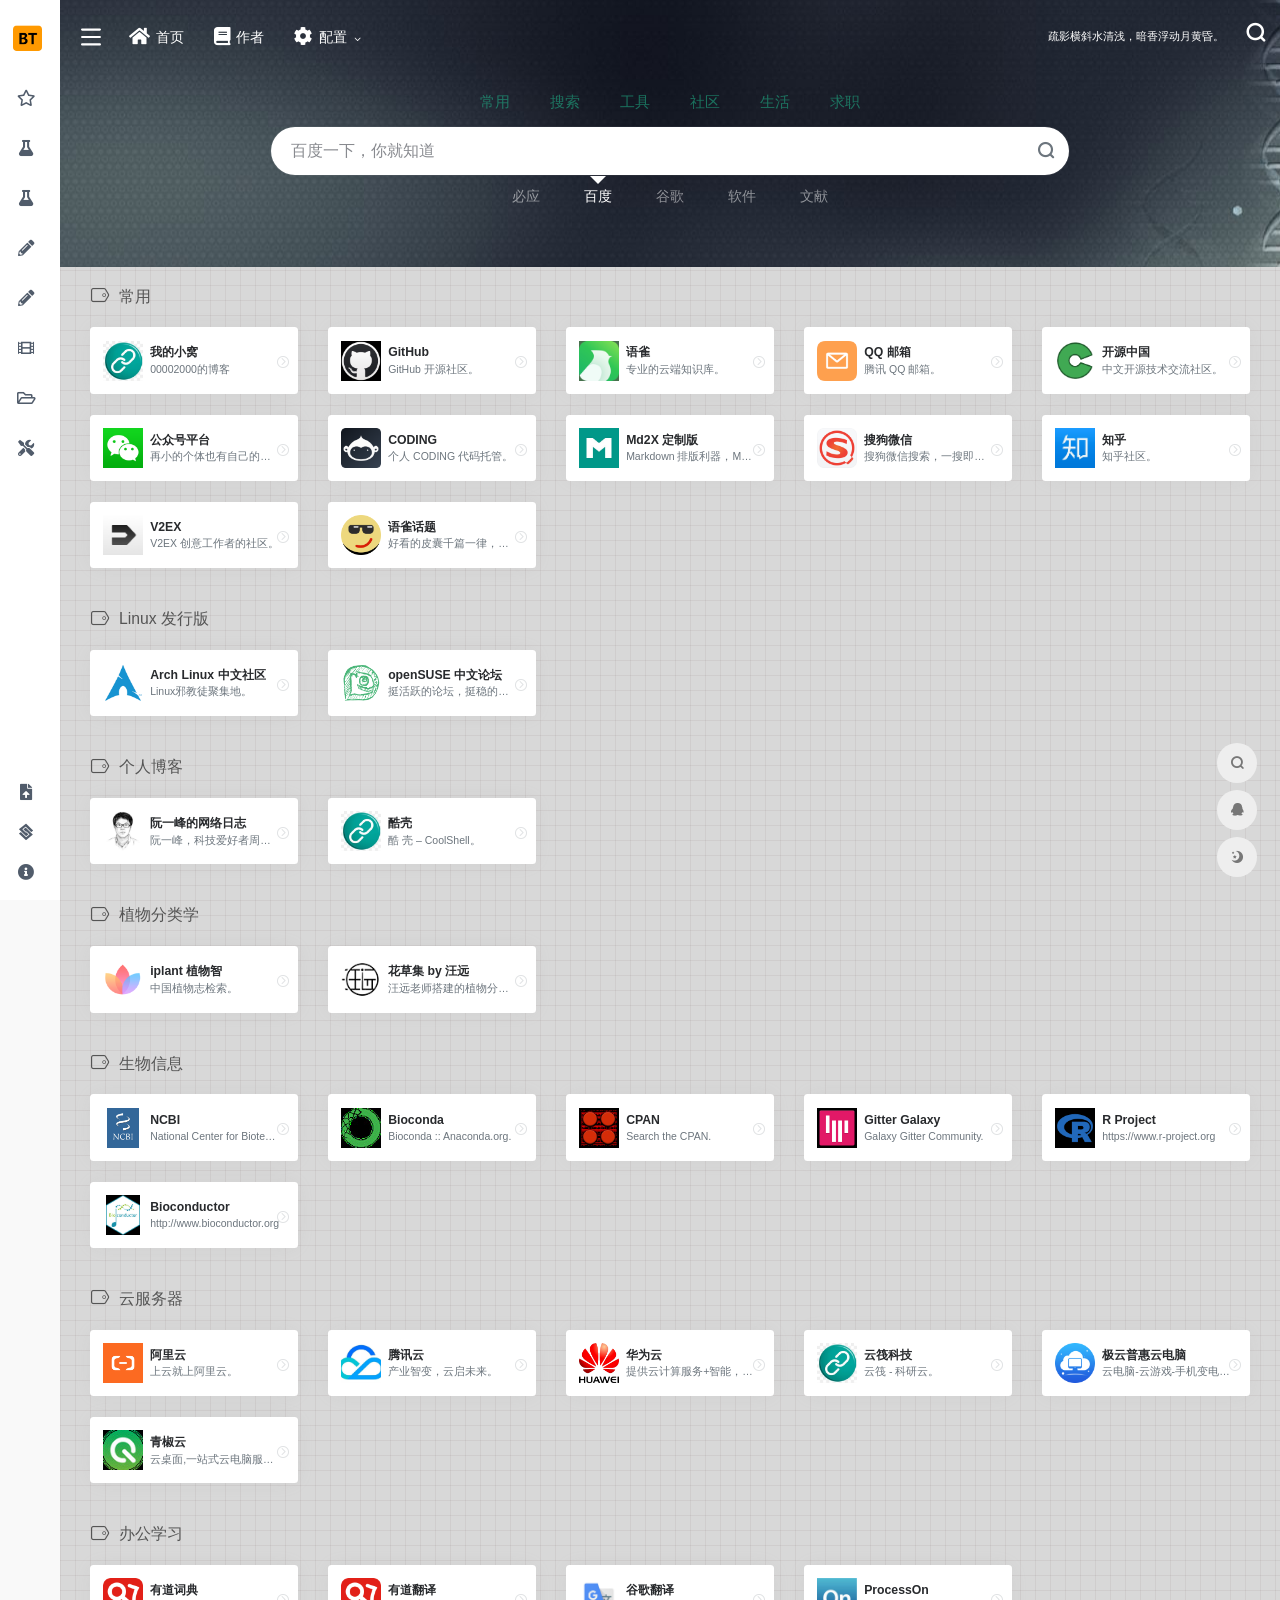
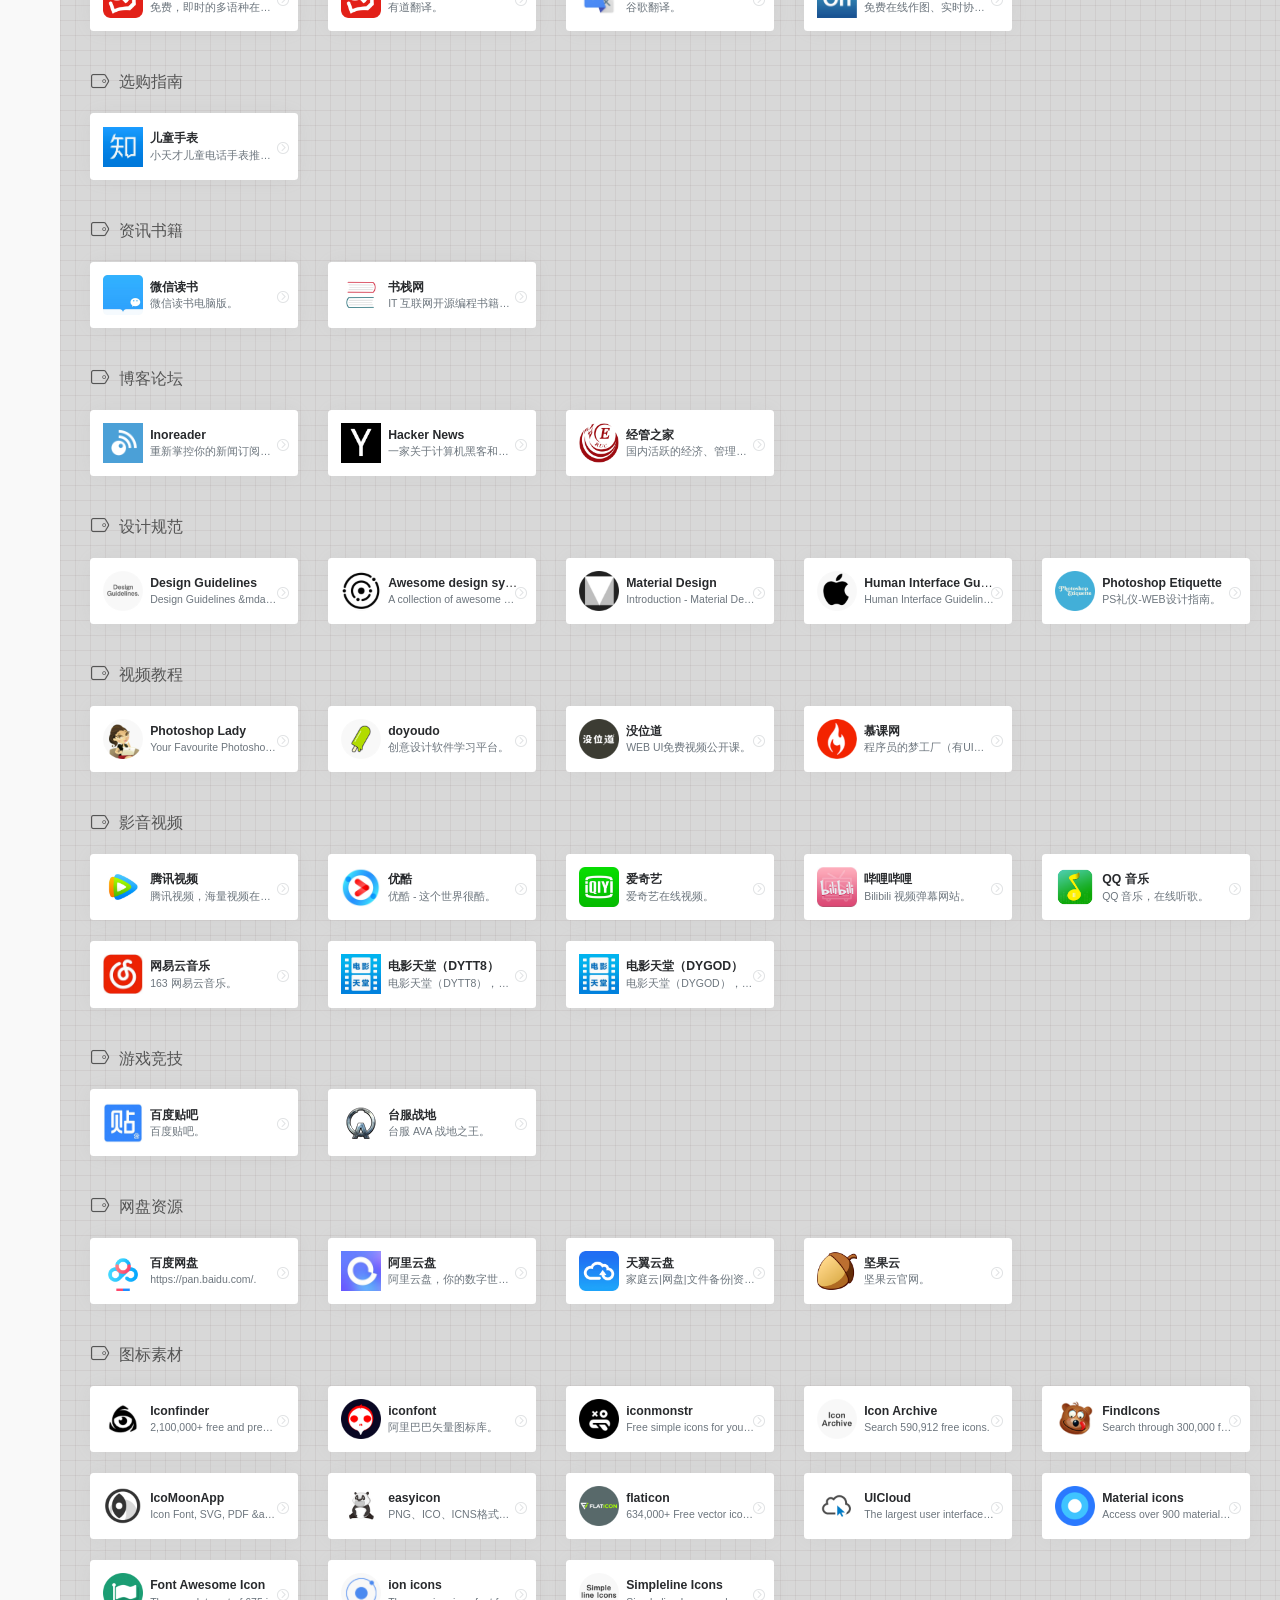
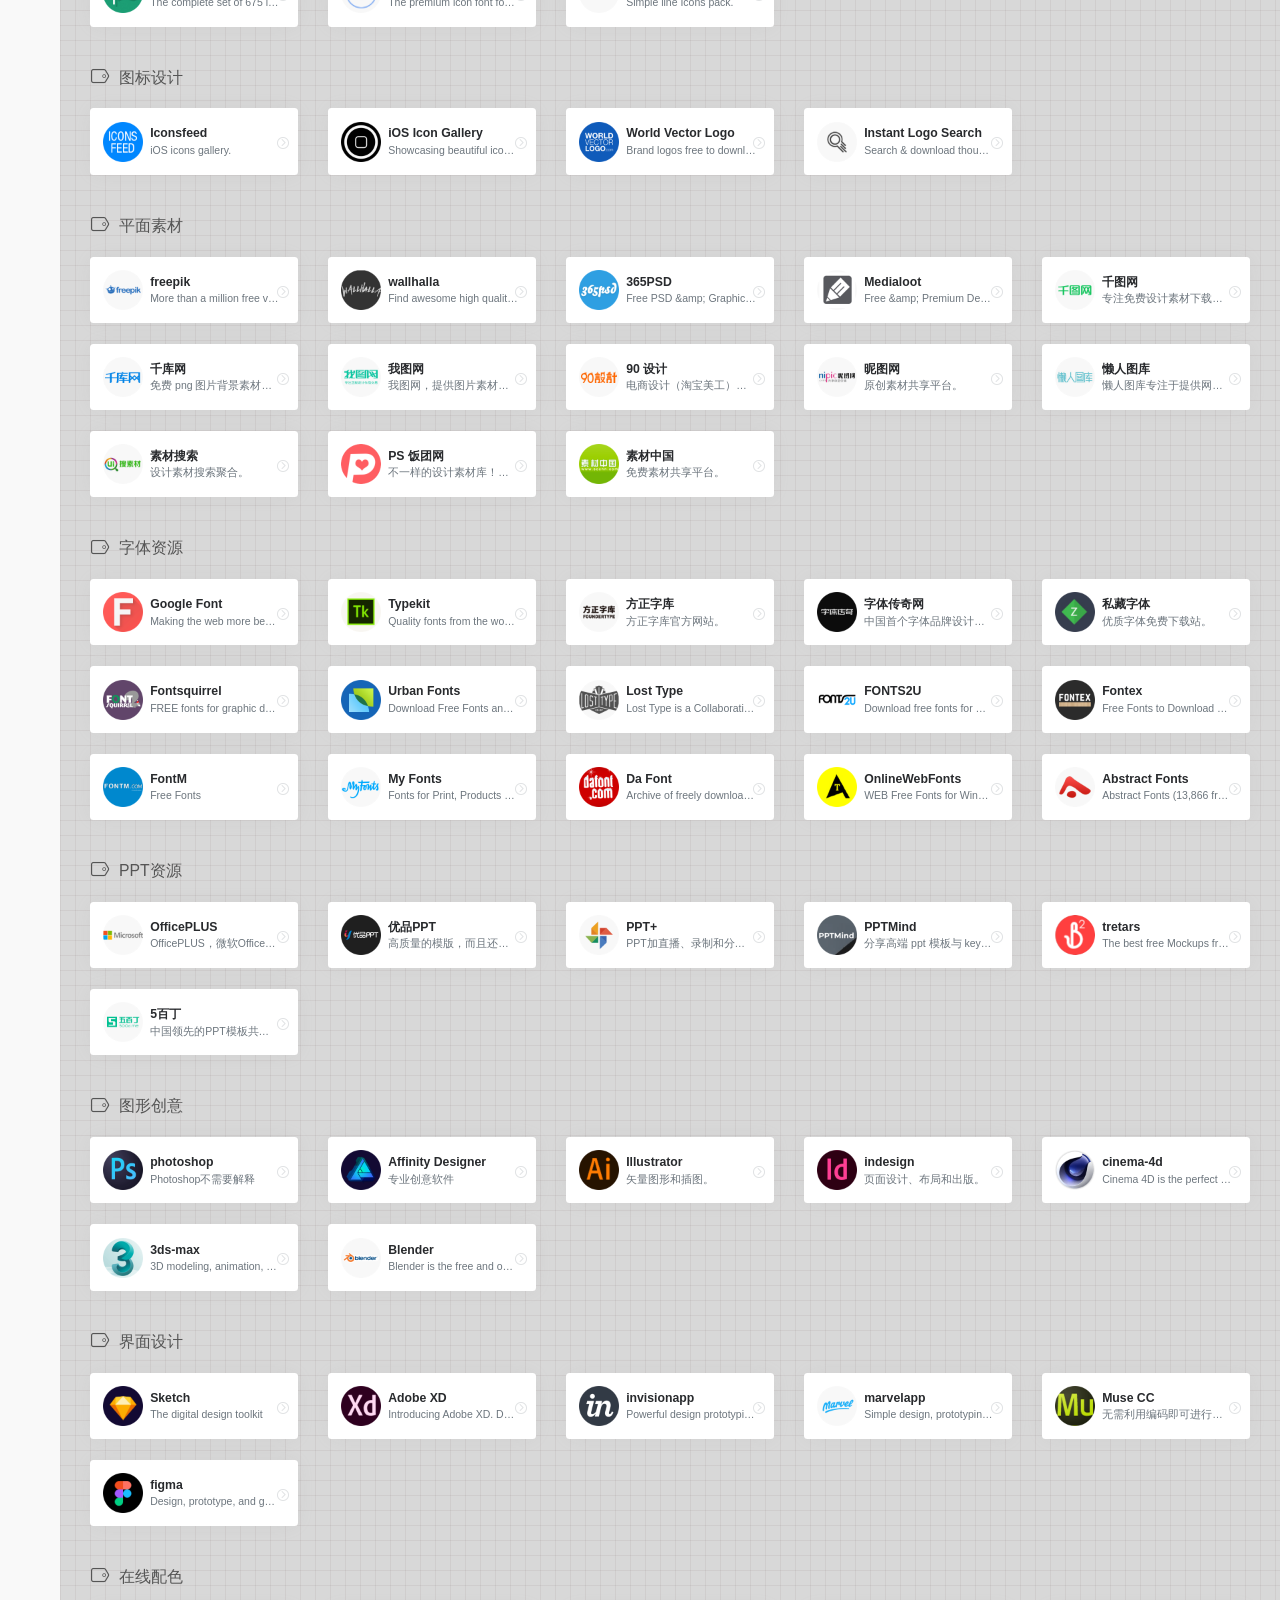
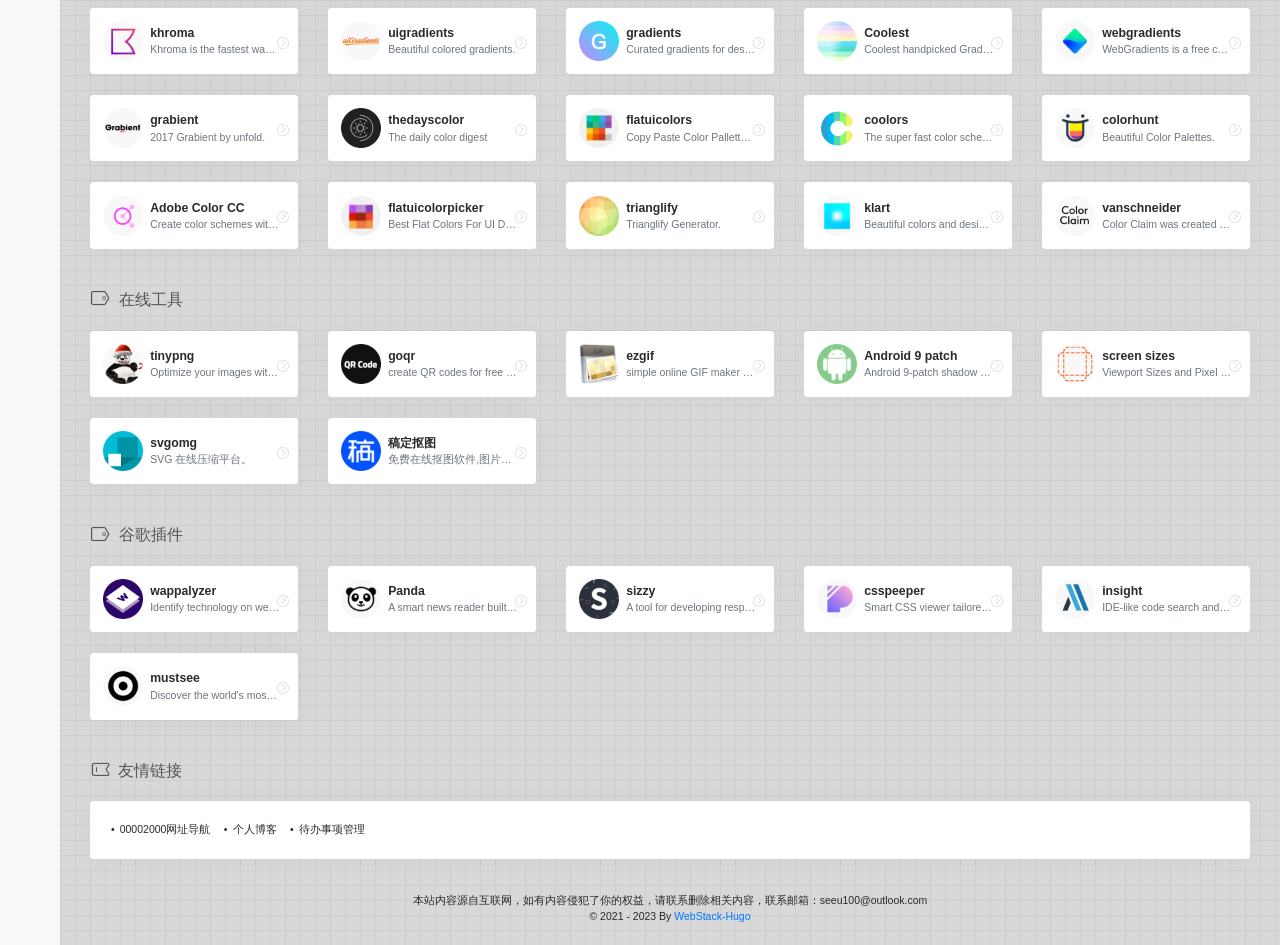
==== commit 31d4b605: "update" ====
--- a/index.html
+++ b/index.html
@@ -150,6 +150,8 @@
                                         <ul>
                                             
                                             <li><a href="#330ba6d36ff65541499d3501001f5ff4" class="smooth"><span>Linux 发行版</span></a></li>
+                                            
+                                            <li><a href="#9cfd28a41ea3ebc9060caef8d71248d6" class="smooth"><span>个人博客</span></a></li>
                                             
                                         </ul>
                                     </li> 
@@ -1184,6 +1186,88 @@
             <br />
             
             
+	    
+            <div class="d-flex flex-fill">
+                <h4 class="text-gray text-lg mb-4">
+                    <i class="site-tag iconfont icon-tag icon-lg mr-1" id="9cfd28a41ea3ebc9060caef8d71248d6"></i>
+                    个人博客
+                </h4>
+                <div class="flex-fill"></div>
+                
+            </div>
+            
+            <div class="row">
+                
+                <div class="url-card col-6  col-sm-6 col-md-4 col-xl-5a col-xxl-6a">
+                    <div class="url-body default">
+			
+			
+                        <a href="http://www.ruanyifeng.com/blog/" target="_blank" data-id="" data-url="http://www.ruanyifeng.com/blog/"
+                            class="card no-c mb-4" data-toggle="tooltip" data-placement="bottom" data-original-title="阮一峰，科技爱好者周刊。">
+			
+                            <div class="card-body">
+                                <div class="url-content d-flex align-items-center">
+                                    <div class="url-img mr-2 d-flex align-items-center justify-content-center">
+                                        
+					    
+					    <img class="lazy" src="assets/images/logos/%e9%98%ae%e4%b8%80%e5%b3%b0.png" data-src="assets/images/logos/%e9%98%ae%e4%b8%80%e5%b3%b0.png"
+                                                onerror="javascript:this.src='assets\/images\/logos\/default.webp'" alt="阮一峰的网络日志">
+					    
+                                        
+                                    </div>
+                                    <div class="url-info flex-fill">
+                                        <div class="text-sm overflowClip_1">
+                                            <strong>阮一峰的网络日志</strong>
+                                        </div>
+                                        <p class="overflowClip_1 m-0 text-muted text-xs">阮一峰，科技爱好者周刊。</p>
+                                    </div>
+                                </div>
+                            </div>
+                        </a>
+                        <a href="http://www.ruanyifeng.com/blog/" class="togo text-center text-muted is-views" data-id="689"
+                            data-toggle="tooltip" data-placement="right" title="直达" rel="nofollow">
+                            <i class="iconfont icon-goto"></i>
+                        </a>
+                    </div>
+                </div>
+                
+                <div class="url-card col-6  col-sm-6 col-md-4 col-xl-5a col-xxl-6a">
+                    <div class="url-body default">
+			
+			
+                        <a href="https://www.coolshell.cn/" target="_blank" data-id="" data-url="https://www.coolshell.cn/"
+                            class="card no-c mb-4" data-toggle="tooltip" data-placement="bottom" data-original-title="酷 壳 – CoolShell。">
+			
+                            <div class="card-body">
+                                <div class="url-content d-flex align-items-center">
+                                    <div class="url-img mr-2 d-flex align-items-center justify-content-center">
+                                        
+					    
+					    <img class="lazy" src="assets/images/logos/" data-src="assets/images/logos/"
+                                                onerror="javascript:this.src='assets\/images\/logos\/default.webp'" alt="酷壳">
+					    
+                                        
+                                    </div>
+                                    <div class="url-info flex-fill">
+                                        <div class="text-sm overflowClip_1">
+                                            <strong>酷壳</strong>
+                                        </div>
+                                        <p class="overflowClip_1 m-0 text-muted text-xs">酷 壳 – CoolShell。</p>
+                                    </div>
+                                </div>
+                            </div>
+                        </a>
+                        <a href="https://www.coolshell.cn/" class="togo text-center text-muted is-views" data-id="689"
+                            data-toggle="tooltip" data-placement="right" title="直达" rel="nofollow">
+                            <i class="iconfont icon-goto"></i>
+                        </a>
+                    </div>
+                </div>
+                
+            </div>
+            <br />
+            
+            
         
     
         
@@ -2090,72 +2174,6 @@
                             </div>
                         </a>
                         <a href="https://bbs.pinggu.org/" class="togo text-center text-muted is-views" data-id="689"
-                            data-toggle="tooltip" data-placement="right" title="直达" rel="nofollow">
-                            <i class="iconfont icon-goto"></i>
-                        </a>
-                    </div>
-                </div>
-                
-                <div class="url-card col-6  col-sm-6 col-md-4 col-xl-5a col-xxl-6a">
-                    <div class="url-body default">
-			
-			
-                        <a href="http://www.ruanyifeng.com/blog/" target="_blank" data-id="" data-url="http://www.ruanyifeng.com/blog/"
-                            class="card no-c mb-4" data-toggle="tooltip" data-placement="bottom" data-original-title="阮一峰，科技爱好者周刊。">
-			
-                            <div class="card-body">
-                                <div class="url-content d-flex align-items-center">
-                                    <div class="url-img mr-2 d-flex align-items-center justify-content-center">
-                                        
-					    
-					    <img class="lazy" src="assets/images/logos/%e9%98%ae%e4%b8%80%e5%b3%b0.png" data-src="assets/images/logos/%e9%98%ae%e4%b8%80%e5%b3%b0.png"
-                                                onerror="javascript:this.src='assets\/images\/logos\/default.webp'" alt="阮一峰的网络日志">
-					    
-                                        
-                                    </div>
-                                    <div class="url-info flex-fill">
-                                        <div class="text-sm overflowClip_1">
-                                            <strong>阮一峰的网络日志</strong>
-                                        </div>
-                                        <p class="overflowClip_1 m-0 text-muted text-xs">阮一峰，科技爱好者周刊。</p>
-                                    </div>
-                                </div>
-                            </div>
-                        </a>
-                        <a href="http://www.ruanyifeng.com/blog/" class="togo text-center text-muted is-views" data-id="689"
-                            data-toggle="tooltip" data-placement="right" title="直达" rel="nofollow">
-                            <i class="iconfont icon-goto"></i>
-                        </a>
-                    </div>
-                </div>
-                
-                <div class="url-card col-6  col-sm-6 col-md-4 col-xl-5a col-xxl-6a">
-                    <div class="url-body default">
-			
-			
-                        <a href="https://www.coolshell.cn/" target="_blank" data-id="" data-url="https://www.coolshell.cn/"
-                            class="card no-c mb-4" data-toggle="tooltip" data-placement="bottom" data-original-title="酷 壳 – CoolShell。">
-			
-                            <div class="card-body">
-                                <div class="url-content d-flex align-items-center">
-                                    <div class="url-img mr-2 d-flex align-items-center justify-content-center">
-                                        
-					    
-					    <img class="lazy" src="assets/images/logos/" data-src="assets/images/logos/"
-                                                onerror="javascript:this.src='assets\/images\/logos\/default.webp'" alt="酷壳">
-					    
-                                        
-                                    </div>
-                                    <div class="url-info flex-fill">
-                                        <div class="text-sm overflowClip_1">
-                                            <strong>酷壳</strong>
-                                        </div>
-                                        <p class="overflowClip_1 m-0 text-muted text-xs">酷 壳 – CoolShell。</p>
-                                    </div>
-                                </div>
-                            </div>
-                        </a>
-                        <a href="https://www.coolshell.cn/" class="togo text-center text-muted is-views" data-id="689"
                             data-toggle="tooltip" data-placement="right" title="直达" rel="nofollow">
                             <i class="iconfont icon-goto"></i>
                         </a>
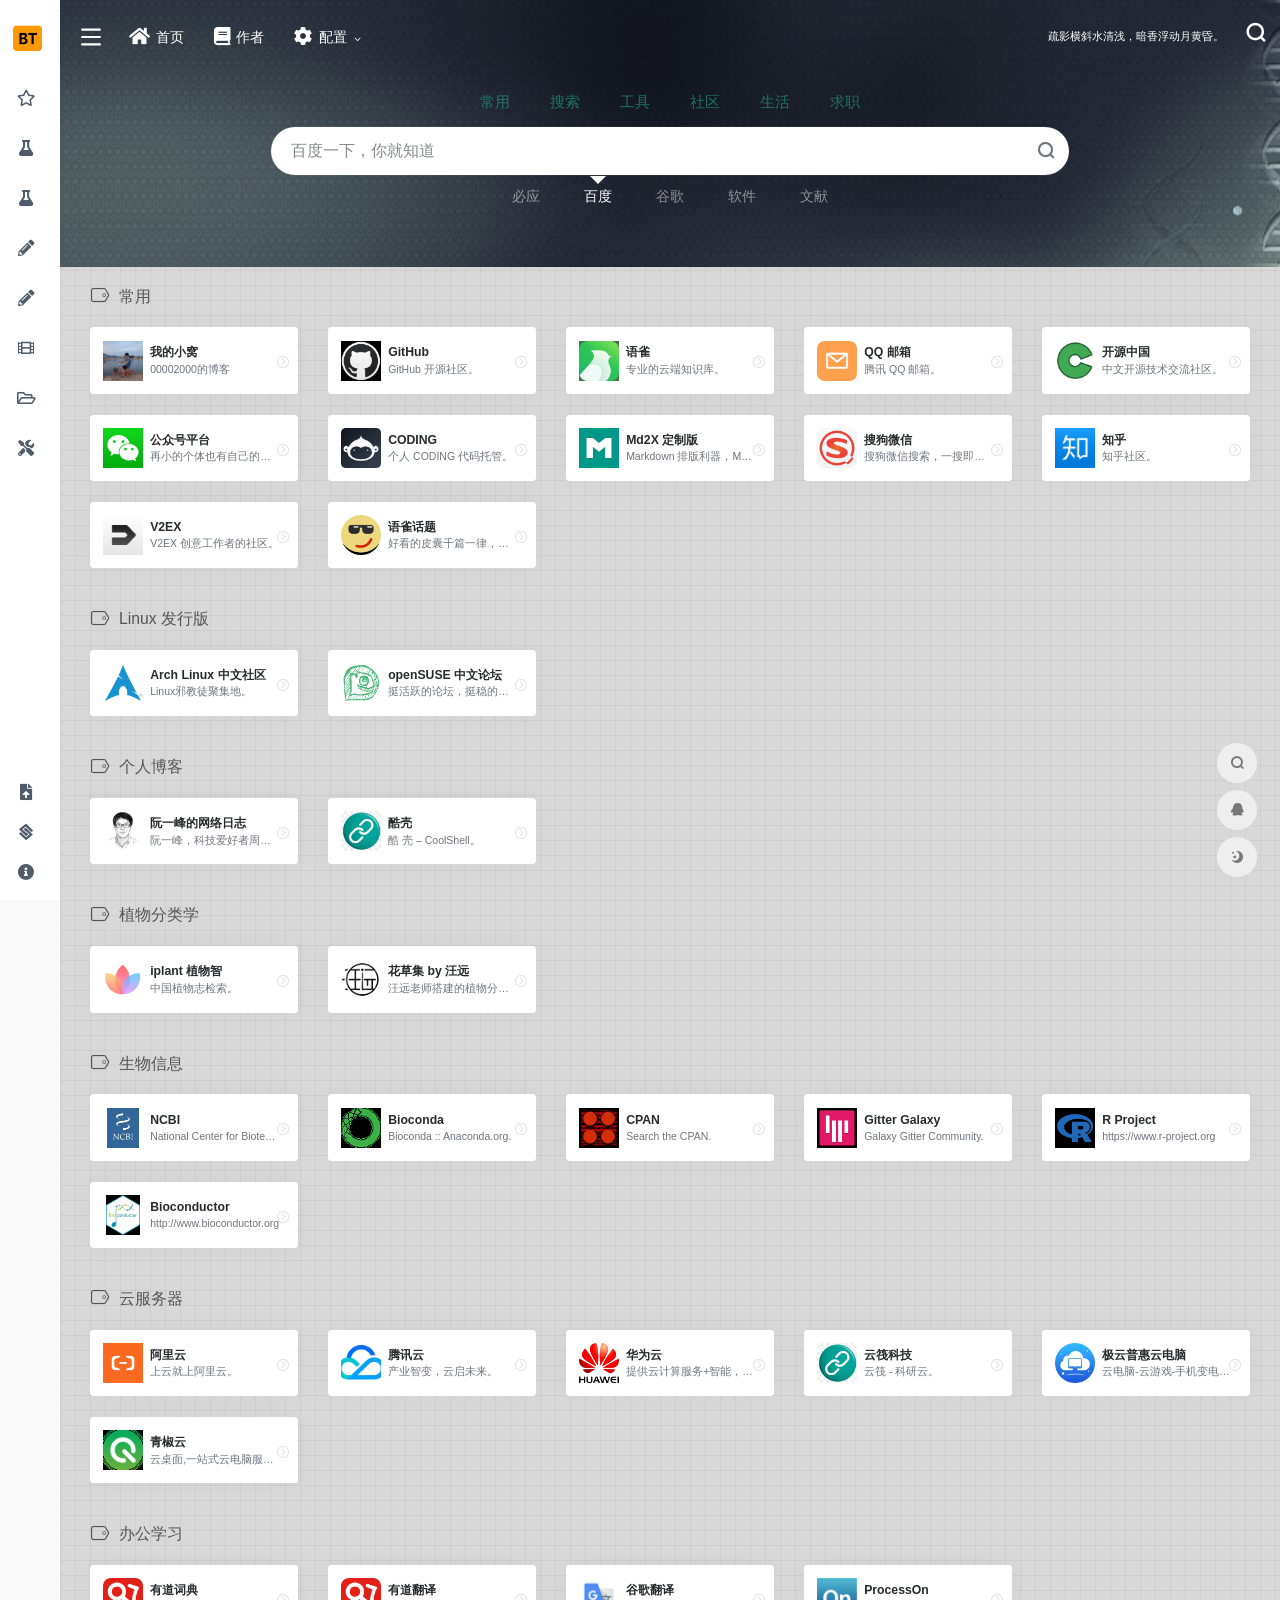
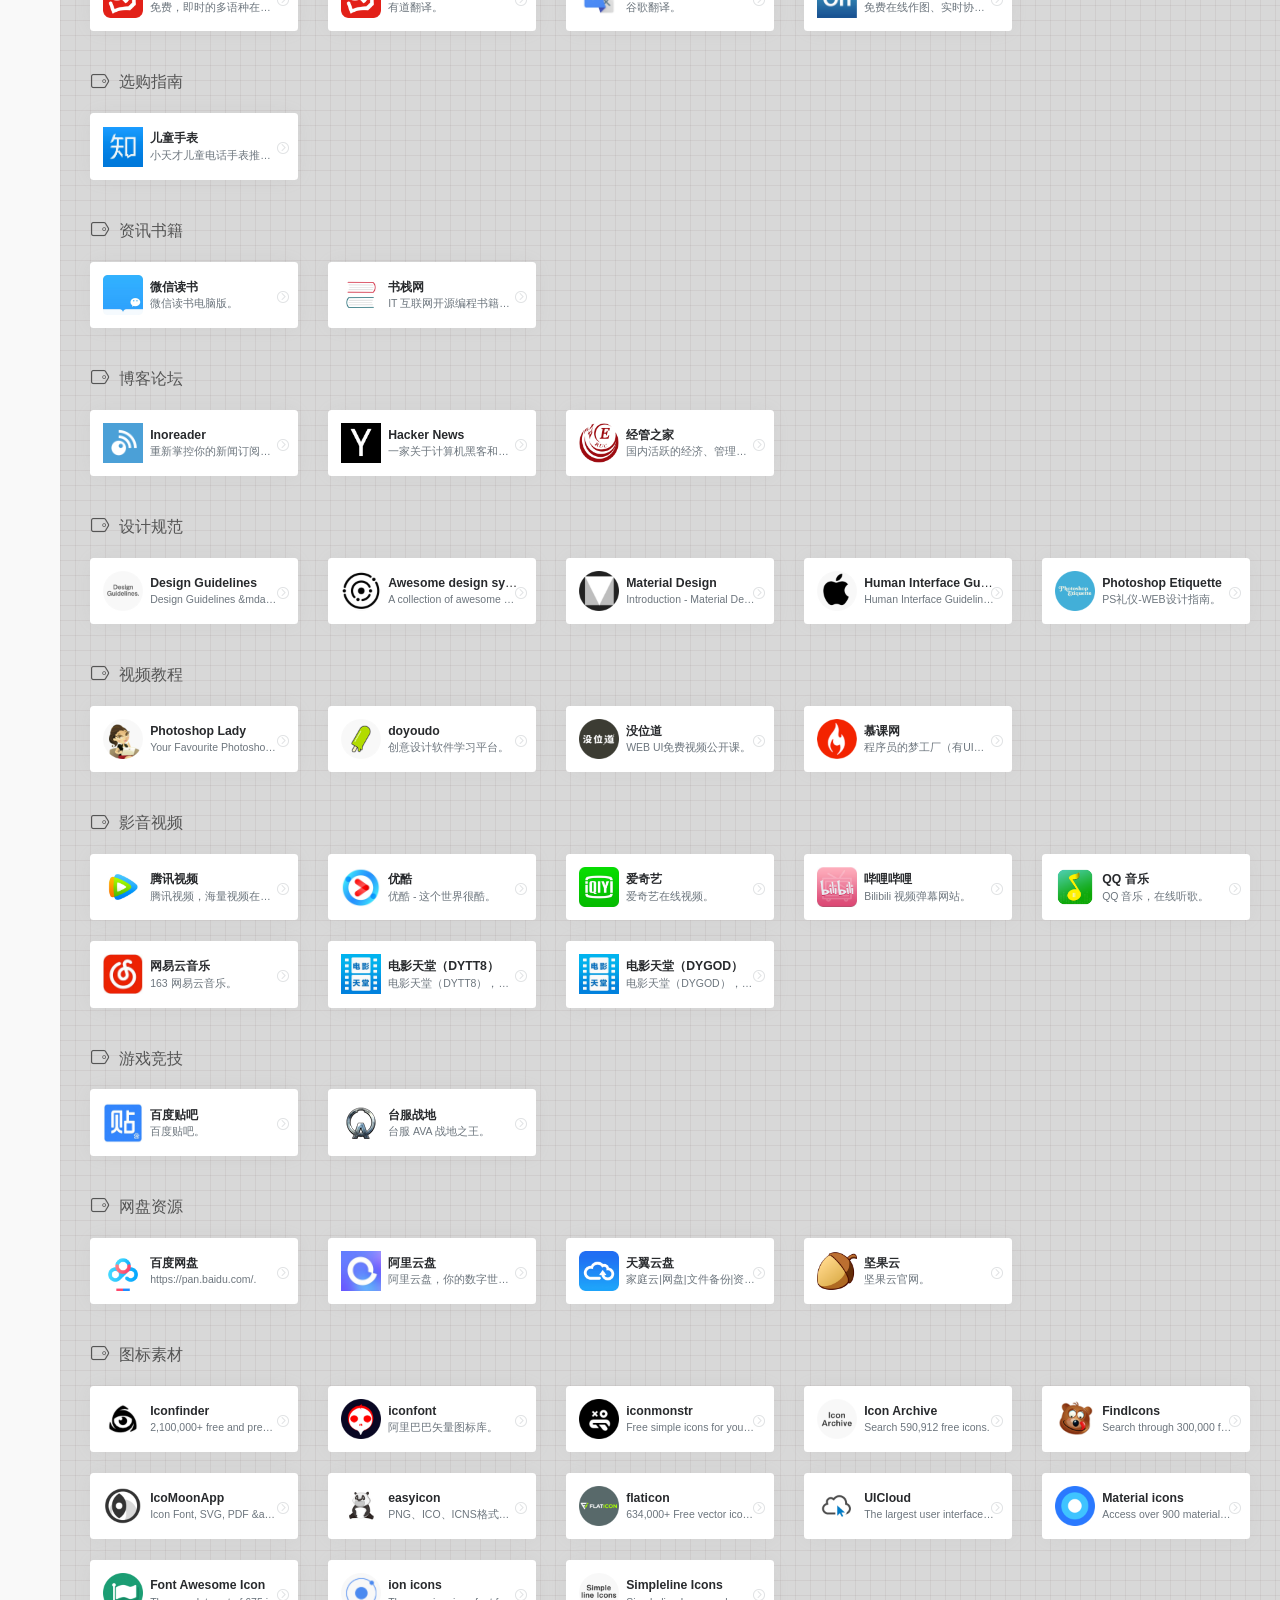
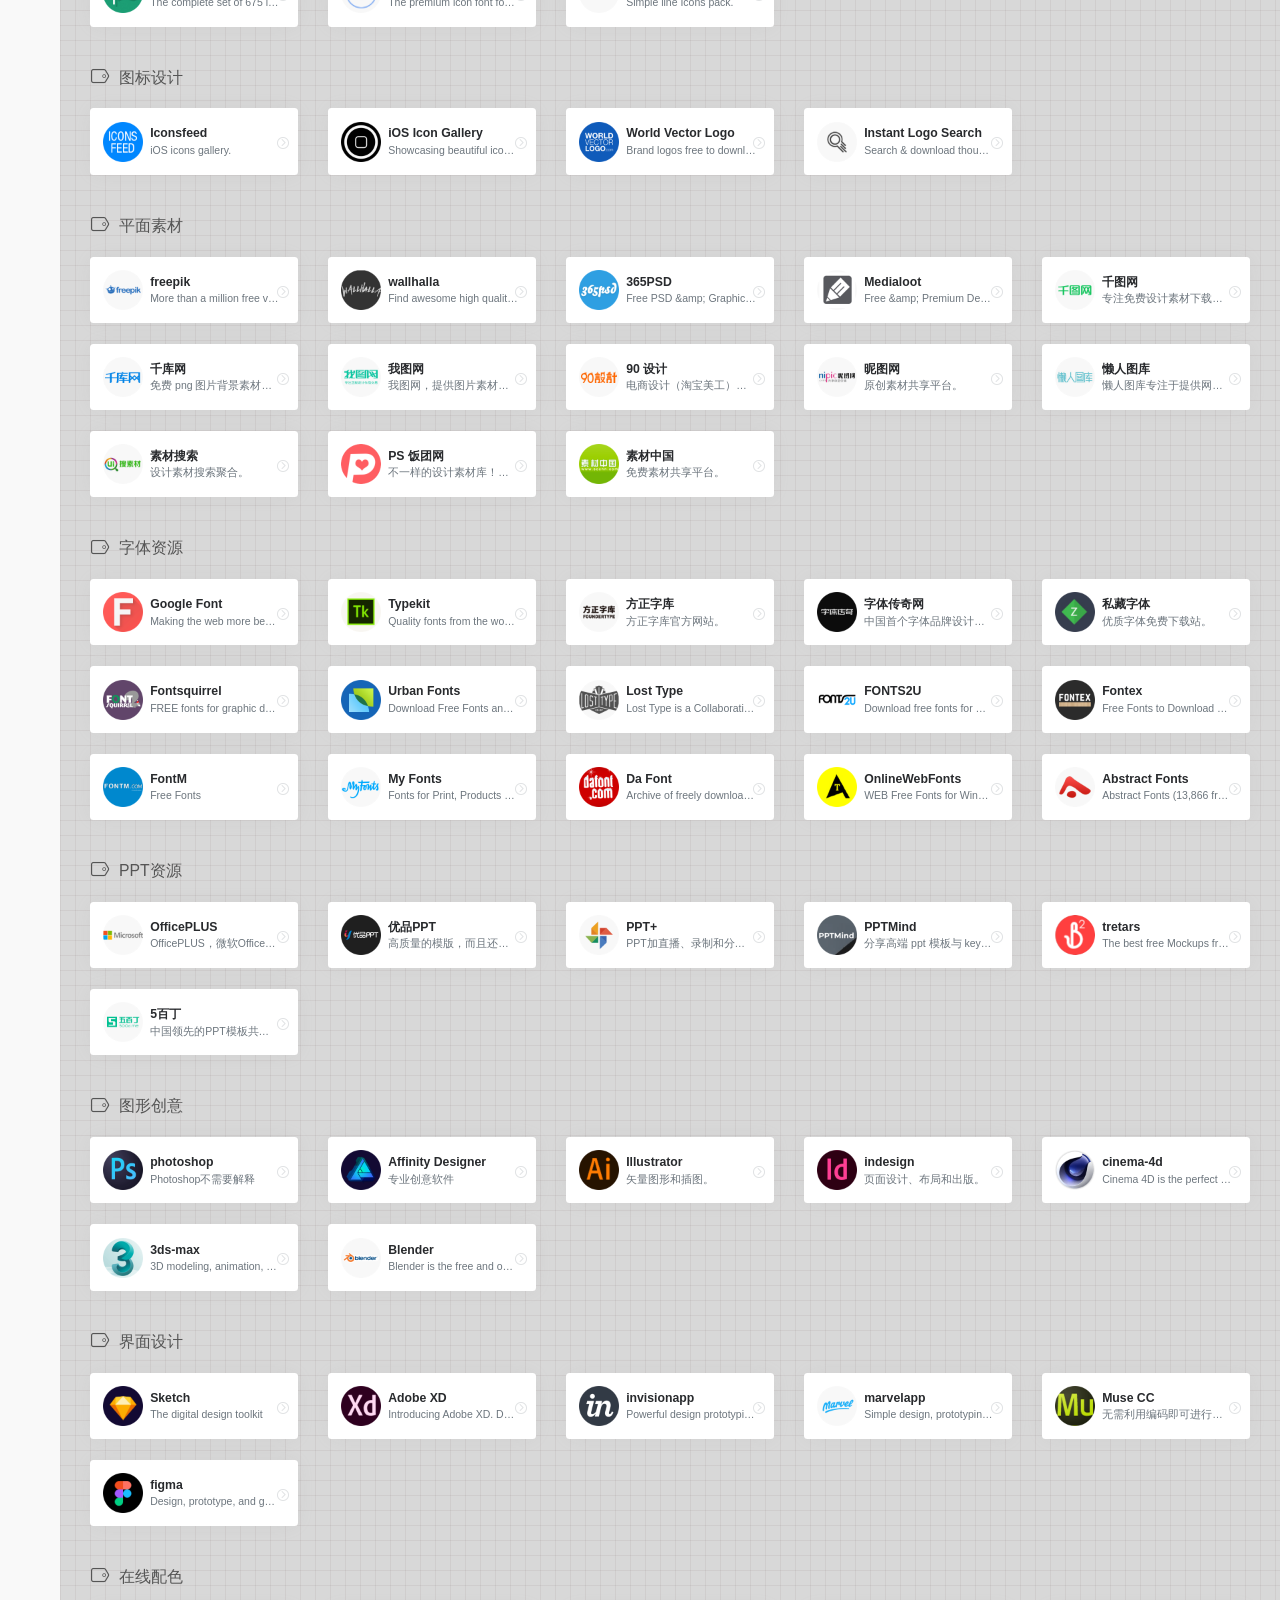
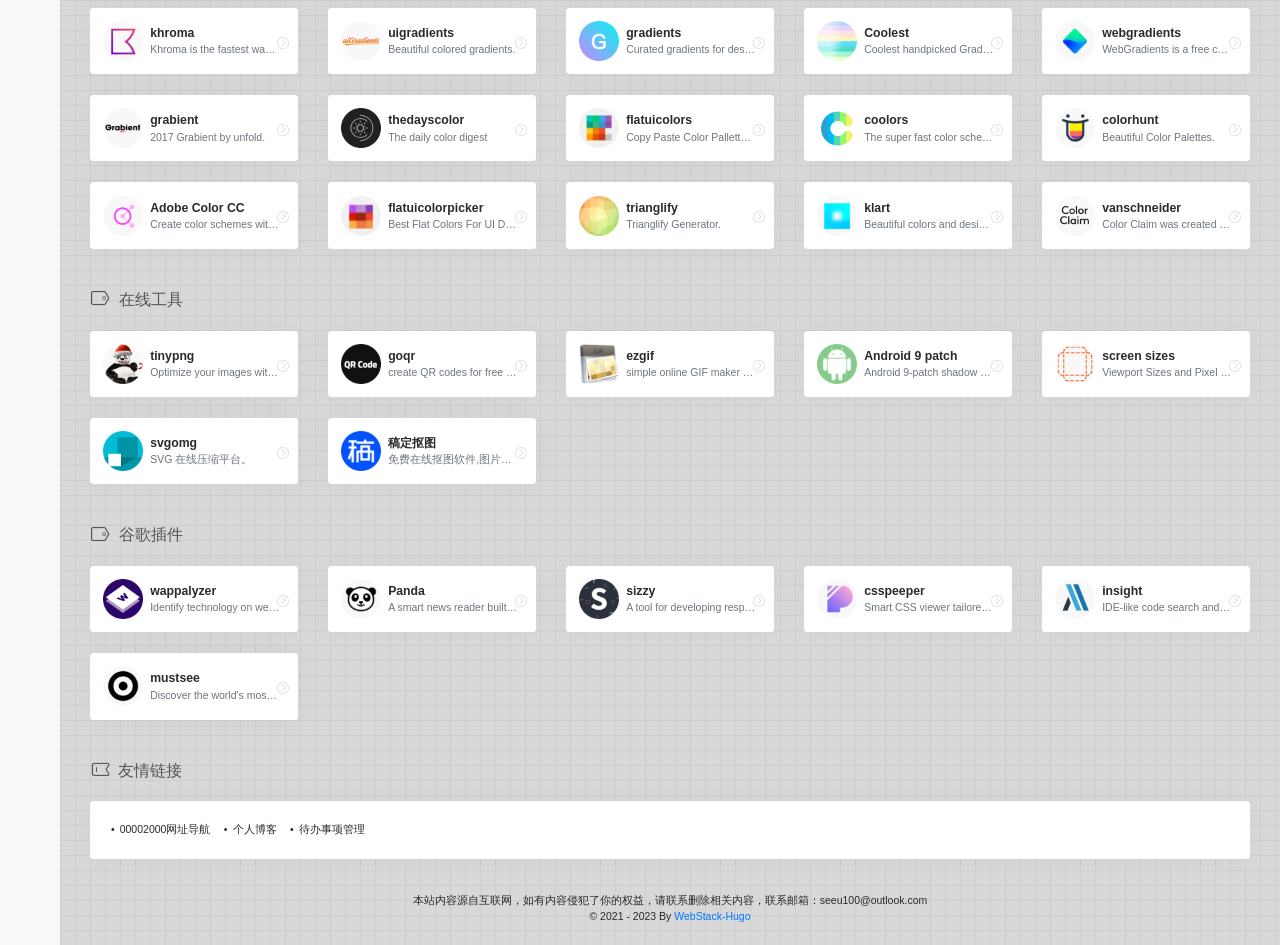
==== commit ffab5aea: "update" ====
--- a/index.html
+++ b/index.html
@@ -713,7 +713,7 @@
                                     <div class="url-img mr-2 d-flex align-items-center justify-content-center">
                                         
 					    
-                                            <img class="lazy" src="assets/images/logos/" data-src="assets/images/logos/"
+                                            <img class="lazy" src="assets/images/logos/blog.png" data-src="assets/images/logos/blog.png"
                                                 onerror="javascript:this.src='assets\/images\/logos\/default.webp'" alt="我的小窝">
 					    
                                         
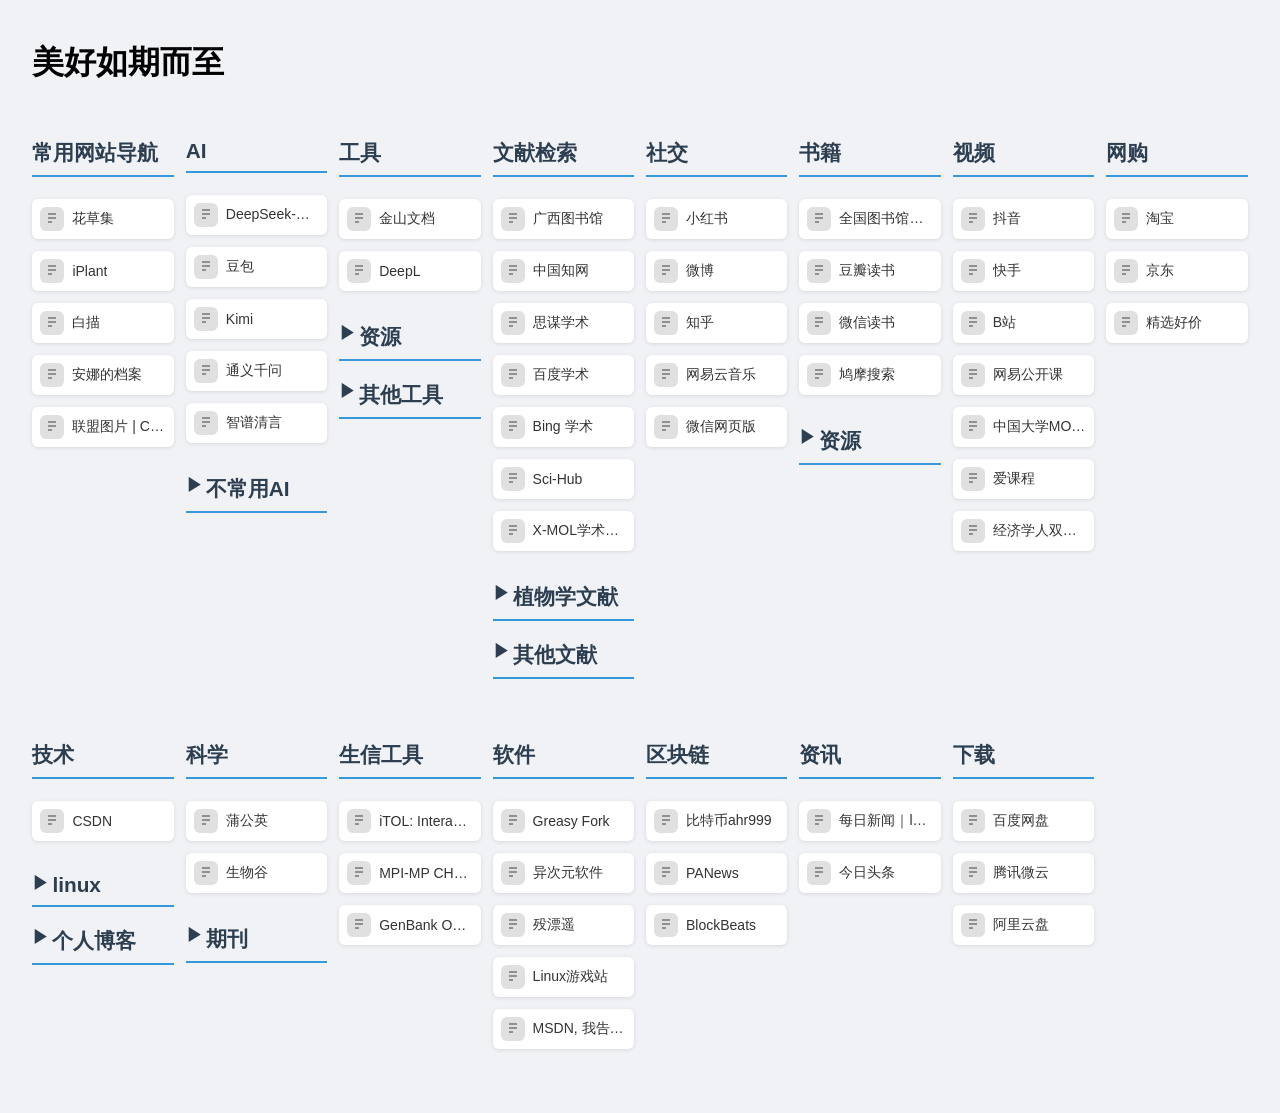
==== commit 64004dfb: "init" ====
--- a/index.html
+++ b/index.html
@@ -1,6561 +1,16 @@
 <!DOCTYPE html>
 <html lang="zh-CN">
-
 <head>
-	<meta name="generator" content="Hugo 0.118.2">
-    <meta charset="UTF-8" />
-    <meta http-equiv="X-UA-Compatible" content="IE=edge, chrome=1" />
-    <meta name="viewport"
-        content="width=device-width, initial-scale=1.0, minimum-scale=1.0, maximum-scale=1.0, user-scalable=no" />
-    <meta name="theme-color" content="#f9f9f9" />
-    <title>00002000导航</title>
-    <link rel="shortcut icon" href="/assets/images/favicon.png" />
-    <meta name="keywords" content="00002000导航" />
-    
-    <link rel="stylesheet" id="block-library-css"
-        href="/assets/css/block-library.min-5.6.2.css" type="text/css" media="all" />
-    <link rel="stylesheet" id="iconfont-css" href="/assets/css/iconfont-3.03029.1.css"
-        type="text/css" media="all" />
-    <link rel="stylesheet" id="bootstrap-css" href="/assets/css/bootstrap.min-4.3.1.css"
-        type="text/css" media="all" />
-    <link rel="stylesheet" id="fancybox-css" href="/assets/css/fancybox.min-3.5.7.css"
-        type="text/css" media="all" />
-    <link rel="stylesheet" id="iowen-css" href="/assets/css/style-3.03029.1.css"
-        type="text/css" media="all" />
-    <link rel="stylesheet" id="custom-css" href="/assets/css/custom-style.css"
-        type="text/css" media="all" />
-    <link rel="stylesheet" id="fortawesome-css" href="/assets/fontawesome-5.15.4/css/all.min.css" type="text/css" />
-    <script type="text/javascript" src="/assets/js/jquery.min-3.2.1.js" id="jquery-js"></script>
-    <script type="text/javascript" src="/assets/js/content-search.js"  id="content-search-js"></script>
-    
-    <script>
-        
-    </script>
-    
-    
-     
-    
-    
-    
-    
+  <meta charset="UTF-8">
+  <meta name="viewport" content="width=device-width, initial-scale=1.0">
+  <title>专业导航2000年</title>
+  <link rel="stylesheet" href="styles.css">
 </head>
-
-
-
-<body class="io-grey-mode">
-
-    
-    <div id="loading">
-        <style>
-            .loader {
-                width: 250px;
-                height: 50px;
-                line-height: 50px;
-                text-align: center;
-                position: absolute;
-                top: 50%;
-                left: 50%;
-                transform: translate(-50%, -50%);
-                font-family: helvetica, arial, sans-serif;
-                font-weight: 900;
-                color: #f1404b;
-                letter-spacing: 0.2em
-            }
-
-            .loader::before,
-            .loader::after {
-                content: "";
-                display: block;
-                width: 15px;
-                height: 15px;
-                background: #f1404b;
-                position: absolute;
-                animation: load .7s infinite alternate ease-in-out
-            }
-
-            .loader::before {
-                top: 0
-            }
-
-            .loader::after {
-                bottom: 0
-            }
-
-            @keyframes load {
-                0% {
-                    left: 0;
-                    height: 30px;
-                    width: 15px
-                }
-
-                50% {
-                    height: 8px;
-                    width: 40px
-                }
-
-                100% {
-                    left: 235px;
-                    height: 30px;
-                    width: 15px
-                }
-            }
-        </style>
-        <div class="loader">00002000导航</div>
-    </div>
-    
-    <div class="page-container">
-	
-        <div id="sidebar" class="sticky sidebar-nav fade mini-sidebar" style="width: 60px;">
-	
-            <div class="modal-dialog h-100 sidebar-nav-inner">
-                <div class="sidebar-logo border-bottom border-color">
-                    
-                    <div class="logo overflow-hidden">
-                        <a href="" class="logo-expanded">
-                            <img src="/assets/images/bt8-expand-light.png" height="40" class="logo-light"
-                                alt="00002000导航">
-                            <img src="/assets/images/bt8-expand-dark.png" height="40" class="logo-dark d-none"
-                                alt="00002000导航">
-                        </a>
-                        <a href="" class="logo-collapsed">
-                            <img src="/assets/images/bt.png" height="40" class="logo-light"
-                                alt="00002000导航">
-                            <img src="/assets/images/bt.png" height="40" class="logo-dark d-none"
-                                alt="00002000导航">
-                        </a>
-                    </div>
-                    
-                </div>
-                <div class="sidebar-menu flex-fill">
-                    <div class="sidebar-scroll">
-                        <div class="sidebar-menu-inner">
-                            <ul>
-                                
-                                    
-                                    <li class="sidebar-item">
-                                        <a href="#f7e68bde2caa2cb5696d6a37fe4a23a4" class="smooth">
-                                            <i class="far fa-star fa-lg icon-fw icon-lg mr-2"></i>
-                                            <span>常用</span>
-                                        </a>
-                                    </li>
-                                    
-                                
-                                    
-                                    <li class="sidebar-item">
-                                        <a href="#330ba6d36ff65541499d3501001f5ff4" class="smooth change-href" data-change="#330ba6d36ff65541499d3501001f5ff4">    
-                                            <i class="fas fa-flask fa-lg icon-fw icon-lg mr-2"></i>
-                                            <span>开源社区</span>
-                                            <i class="iconfont icon-arrow-r-m sidebar-more text-sm"></i>
-                                        </a>
-                                        <ul>
-                                            
-                                            <li><a href="#330ba6d36ff65541499d3501001f5ff4" class="smooth"><span>Linux 发行版</span></a></li>
-                                            
-                                            <li><a href="#9cfd28a41ea3ebc9060caef8d71248d6" class="smooth"><span>个人博客</span></a></li>
-                                            
-                                        </ul>
-                                    </li> 
-                                    
-                                
-                                    
-                                    <li class="sidebar-item">
-                                        <a href="#7dc83263300d2cbea7fb0678e4cbf92e" class="smooth change-href" data-change="#7dc83263300d2cbea7fb0678e4cbf92e">    
-                                            <i class="fas fa-flask fa-lg icon-fw icon-lg mr-2"></i>
-                                            <span>科研办公</span>
-                                            <i class="iconfont icon-arrow-r-m sidebar-more text-sm"></i>
-                                        </a>
-                                        <ul>
-                                            
-                                            <li><a href="#7dc83263300d2cbea7fb0678e4cbf92e" class="smooth"><span>植物分类学</span></a></li>
-                                            
-                                            <li><a href="#89a839e0a347c0be73793d01e52c31ad" class="smooth"><span>生物信息</span></a></li>
-                                            
-                                            <li><a href="#acd617ea241c9daf2f251963bc03c6e3" class="smooth"><span>云服务器</span></a></li>
-                                            
-                                            <li><a href="#e0aade1cd567f730e498e248bbd6acdf" class="smooth"><span>办公学习</span></a></li>
-                                            
-                                        </ul>
-                                    </li> 
-                                    
-                                
-                                    
-                                    <li class="sidebar-item">
-                                        <a href="#89ab984db9c106cb029afd0add9b227c" class="smooth change-href" data-change="#89ab984db9c106cb029afd0add9b227c">    
-                                            <i class="fas fa-pencil-alt fa-lg icon-fw icon-lg mr-2"></i>
-                                            <span>购物</span>
-                                            <i class="iconfont icon-arrow-r-m sidebar-more text-sm"></i>
-                                        </a>
-                                        <ul>
-                                            
-                                            <li><a href="#89ab984db9c106cb029afd0add9b227c" class="smooth"><span>选购指南</span></a></li>
-                                            
-                                        </ul>
-                                    </li> 
-                                    
-                                
-                                    
-                                    <li class="sidebar-item">
-                                        <a href="#19cb9b648dba4efc58a205ea413b6b5d" class="smooth change-href" data-change="#19cb9b648dba4efc58a205ea413b6b5d">    
-                                            <i class="fas fa-pencil-alt fa-lg icon-fw icon-lg mr-2"></i>
-                                            <span>资讯学习</span>
-                                            <i class="iconfont icon-arrow-r-m sidebar-more text-sm"></i>
-                                        </a>
-                                        <ul>
-                                            
-                                            <li><a href="#19cb9b648dba4efc58a205ea413b6b5d" class="smooth"><span>资讯书籍</span></a></li>
-                                            
-                                            <li><a href="#c7a9a750a4a636f0bb3e982b5ea9141c" class="smooth"><span>博客论坛</span></a></li>
-                                            
-                                            <li><a href="#33d3098041927a26a98ed4c6822c9687" class="smooth"><span>设计规范</span></a></li>
-                                            
-                                            <li><a href="#aec25b122d7aceb3dd3b64cf71858ed2" class="smooth"><span>视频教程</span></a></li>
-                                            
-                                        </ul>
-                                    </li> 
-                                    
-                                
-                                    
-                                    <li class="sidebar-item">
-                                        <a href="#a4d417d7850fde0cd00e4af576621a63" class="smooth change-href" data-change="#a4d417d7850fde0cd00e4af576621a63">    
-                                            <i class="fas fa-film fa-lg icon-fw icon-lg mr-2"></i>
-                                            <span>悠闲娱乐</span>
-                                            <i class="iconfont icon-arrow-r-m sidebar-more text-sm"></i>
-                                        </a>
-                                        <ul>
-                                            
-                                            <li><a href="#a4d417d7850fde0cd00e4af576621a63" class="smooth"><span>影音视频</span></a></li>
-                                            
-                                            <li><a href="#e15122403d5aca361a6b63ddea292464" class="smooth"><span>游戏竞技</span></a></li>
-                                            
-                                        </ul>
-                                    </li> 
-                                    
-                                
-                                    
-                                    <li class="sidebar-item">
-                                        <a href="#5e6e1089ffbc5d7819c0d0f1f7b31ebc" class="smooth change-href" data-change="#5e6e1089ffbc5d7819c0d0f1f7b31ebc">    
-                                            <i class="far fa-folder-open fa-lg icon-fw icon-lg mr-2"></i>
-                                            <span>素材资源</span>
-                                            <i class="iconfont icon-arrow-r-m sidebar-more text-sm"></i>
-                                        </a>
-                                        <ul>
-                                            
-                                            <li><a href="#5e6e1089ffbc5d7819c0d0f1f7b31ebc" class="smooth"><span>网盘资源</span></a></li>
-                                            
-                                            <li><a href="#7866a35b09d466b9cf0295af54d30d53" class="smooth"><span>图标素材</span></a></li>
-                                            
-                                            <li><a href="#779477bcccdd4ecb1d852c8d4a67caca" class="smooth"><span>图标设计</span></a></li>
-                                            
-                                            <li><a href="#ff65f7f9721757bf11b0b0c95f1b9446" class="smooth"><span>平面素材</span></a></li>
-                                            
-                                            <li><a href="#722d3693fc0b9344bb46ee220beac1b6" class="smooth"><span>字体资源</span></a></li>
-                                            
-                                            <li><a href="#113a0a745b4169af0f7646269c12ae66" class="smooth"><span>PPT资源</span></a></li>
-                                            
-                                        </ul>
-                                    </li> 
-                                    
-                                
-                                    
-                                    <li class="sidebar-item">
-                                        <a href="#4fbc8ba07df90bae306d8e3b83fc5a21" class="smooth change-href" data-change="#4fbc8ba07df90bae306d8e3b83fc5a21">    
-                                            <i class="fas fa-tools fa-lg icon-fw icon-lg mr-2"></i>
-                                            <span>开发设计</span>
-                                            <i class="iconfont icon-arrow-r-m sidebar-more text-sm"></i>
-                                        </a>
-                                        <ul>
-                                            
-                                            <li><a href="#4fbc8ba07df90bae306d8e3b83fc5a21" class="smooth"><span>图形创意</span></a></li>
-                                            
-                                            <li><a href="#542c016a714d85715d206c8892fba01f" class="smooth"><span>界面设计</span></a></li>
-                                            
-                                            <li><a href="#31e51a60697ff3fb1d1c4934cce67921" class="smooth"><span>在线配色</span></a></li>
-                                            
-                                            <li><a href="#9c2232288caaa8ec40948cef6a786ac2" class="smooth"><span>在线工具</span></a></li>
-                                            
-                                            <li><a href="#13a0e1cc22ccc31b31242a6046230729" class="smooth"><span>谷歌插件</span></a></li>
-                                            
-                                        </ul>
-                                    </li> 
-                                    
-                                
-                            </ul>           
-                        </div>
-                    </div>
-                </div>
-                <div class="border-top py-2 border-color">
-                    <div class="flex-bottom">
-                        <ul>
-                            <li id="menu-item-237"
-                                class="menu-item menu-item-type-post_type menu-item-object-page menu-item-237 sidebar-item">
-                                <a href="https://github.com/seeu100/seeu100.github.io/issues" target="_blank">
-                                    <i class="fas fa-file-upload icon-fw icon-lg mr-2"></i>
-                                    <span>网站提交</span></a>
-                            </li>
-
-			    <li id="menu-item-212"
-                                 class="menu-item menu-item-type-custom menu-item-object-custom menu-item-212 sidebar-item">
-                                 <a href="#friendlink" class="smooth">
-                                     <i class="fab fa-staylinked icon-fw icon-lg mr-2"></i>
-                                     <span>友情链接</span>
-                                 </a>
-                            </li>
-
-                            <li id="menu-item-213"
-                                class="menu-item menu-item-type-custom menu-item-object-custom menu-item-213 sidebar-item">
-                                <a target="_blank" rel="noopener" href="https://blog.00002000.xyz/about">
-                                    <i class="fa fa-info-circle icon-fw icon-lg mr-2"></i>
-                                    <span>关于作者</span></a>
-                            </li>
-                        </ul>
-                    </div>
-                </div>
-            </div>
-        </div>
-
-
-<div class="main-content flex-fill grid-bg">
-    <div class="big-header-banner">
-        <div id="header" class="page-header sticky">
-            <div class="navbar navbar-expand-md">
-                <div class="container-fluid p-0">
-
-                    <a href="" class="navbar-brand d-md-none" title="00002000导航">
-                        <img src="/assets/images/bt.png" class="logo-light"
-                            alt="00002000导航">
-                        <img src="/assets/images/bt.png" class="logo-dark d-none"
-                            alt="00002000导航">
-                    </a>
-
-                    <div class="collapse navbar-collapse order-2 order-md-1">
-                        <div class="header-mini-btn">
-                            <label>
-                                <input id="mini-button" type="checkbox">
-                                <svg viewbox="0 0 100 100" xmlns="http://www.w3.org/2000/svg">
-                                    <path class="line--1" d="M0 40h62c18 0 18-20-17 5L31 55"></path>
-                                    <path class="line--2" d="M0 50h80"></path>
-                                    <path class="line--3" d="M0 60h62c18 0 18 20-17-5L31 45"></path>
-                                </svg>
-                            </label>
-
-                        </div>
-
-                        <ul class="navbar-nav site-menu" style="margin-right: 16px;">
-                        
-			<li >
-				<a href="./">
-                                    <i class="fa fa-home fa-lg mr-2"></i>
-                                    <span>首页</span>
-                                </a>
-				<ul class="sub-menu">
-				
-				</ul>
-			    </li>
-			
-			<li >
-				<a href="https://blog.00002000.xyz/about">
-                                    <i class="fa fa-book fa-lg mr-2"></i>
-                                    <span>作者</span>
-                                </a>
-				<ul class="sub-menu">
-				
-				</ul>
-			    </li>
-			
-			<li class="menu-item-has-children">
-				<a href="">
-                                    <i class="fa fa-cog fa-lg mr-2"></i>
-                                    <span>配置</span>
-                                </a>
-				<ul class="sub-menu">
-				
-				    <li><a href="#">源码</a></li>
-				
-				    <li><a href="#">图标</a></li>
-				
-				</ul>
-			    </li>
-			
-			</ul>
-
-                        
-                        <div class="rounded-circle weather">
-                            <div id="he-plugin-simple" style="display: contents;"></div>
-                            <script>WIDGET = {
-                                    CONFIG: {
-                                        "modules": "01234",
-                                        "background": 5,
-                                        "tmpColor": "E4C600",
-                                        "tmpSize": 14,
-                                        "cityColor": "E4C600",
-                                        "citySize": 14,
-                                        "aqiColor": "#E4C600",
-                                        "aqiSize": 14,
-                                        "weatherIconSize": 24,
-                                        "alertIconSize": 18,
-                                        "padding": "10px 10px 10px 10px",
-                                        "shadow": "1",
-                                        "language": "auto",
-                                        "borderRadius": 5,
-                                        "fixed": "false",
-                                        "vertical": "middle",
-                                        "horizontal": "left",
-                                        "key": "085791e805a24491b43b06cf58ab31e7"
-                                    }
-                                }
-                            </script>
-                            <script src="https://widget.qweather.net/simple/static/js/he-simple-common.js?v=2.0"></script>
-                        </div>
-                        
-                    </div>
-
-                    <ul class="nav navbar-menu text-xs order-1 order-md-2">
-                        
-                        
-                        <li class="nav-item mr-3 mr-lg-0 d-none d-lg-block">
-                            <script>
-                                fetch('https://v1.hitokoto.cn')
-                                    .then(response => response.json())
-                                    .then(data => {
-                                    const hitokoto = document.getElementById('hitokoto_text')
-                                    hitokoto.href = 'https://hitokoto.cn/?uuid=' + data.uuid
-                                    hitokoto.innerText = data.hitokoto
-                                    })
-                                    .catch(console.error)
-                            </script>                           
-                            <div id="hitokoto"><a href="#" target="_blank" id="hitokoto_text">疏影横斜水清浅，暗香浮动月黄昏。</a></div>
-                        </li>
-                        
-                        
-                        <li class="nav-search ml-3 ml-md-4">
-                            <a href="javascript:" data-toggle="modal" data-target="#search-modal"><i
-                                    class="iconfont icon-search icon-2x"></i></a>
-                        </li>
-                        <li class="nav-item d-md-none mobile-menu ml-3 ml-md-4">
-                            <a href="javascript:" id="sidebar-switch" data-toggle="modal"
-                                data-target="#sidebar"><i class="iconfont icon-classification icon-2x"></i></a>
-                        </li>
-                    </ul>
-                </div>
-            </div>
-        </div>
-        <div class="placeholder" style="height:74px"></div>
-    </div>
-
-
-<div class="header-big  post-top css-color mb-4" id="search-bg" style="">
-    <div class="s-search">
-        <div id="search" class="s-search mx-auto">
-            <div id="search-list-menu" class="hide-type-list">
-                <div class="s-type text-center">
-                    <div class="s-type-list big">
-                        <div class="anchor" style="position: absolute; left: 50%; opacity: 0;"></div>
-                        <label for="type-baidu"   data-id="group-a"><span>常用</span></label>
-                        <label for="type-baidu1"  data-id="group-b"><span>搜索</span></label>
-                        <label for="type-br"      data-id="group-c"><span>工具</span></label>
-                        <label for="type-zhihu"   data-id="group-d"><span>社区</span></label>
-                        <label for="type-taobao1" data-id="group-e"><span>生活</span></label>
-                        <label for="type-zhaopin" data-id="group-f"><span>求职</span></label>
-                    </div>
-                </div>
-            </div>
-
-            <form action="https://www.baidu.com?s=" method="get" target="_blank" class="super-search-fm">
-                <input type="text" id="search-text" class="form-control smart-tips search-key" 
-                    zhannei="" placeholder="输入关键字搜索" style="outline:0" autocomplete="off">
-                <button class="submit" type="submit"><i class="iconfont icon-search"></i></button>
-            </form>
-
-            <div id="search-list" class="hide-type-list">
-                <div class="search-group group-a">
-                    <ul class="search-type">
-                        <li><input hidden="" type="radio" name="type" 
-                                id="type-bing"
-                                value="https://cn.bing.com/search?q=" 
-                                data-placeholder="微软 Bing 搜索">
-			    <label for="type-bing"><span class="text-muted">必应</span></label>
-                        </li>
-                        <li><input hidden="" type="radio" name="type" checked="checked"
-                            id="type-baidu"
-                            value="https://www.baidu.com/s?wd=" 
-                            data-placeholder="百度一下，你就知道">
-                        <label for="type-baidu"><span class="text-muted">百度</span></label>
-                    </li>
-                        <li><input hidden="" type="radio" name="type" 
-                                id="type-google"
-                                value="https://www.google.com/search?q=" 
-                                data-placeholder="谷歌搜索">
-			    <label for="type-google"><span class="text-muted">谷歌</span></label>
-                        </li>
-                        <li><input hidden="" type="radio" name="type" 
-                                id="type-anaconda" 
-			        value="https://anaconda.org/search?q=" data-placeholder="Anaconda 软件搜索">
-			    <label for="type-anaconda"><span class="text-muted">软件</span></label>
-                        </li>
-                        <li><input hidden="" type="radio" name="type" 
-                                id="type-pubmed"
-                                value="https://pubmed.ncbi.nlm.nih.gov/?term=" 
-                                data-placeholder="PubMed 搜索/文章标题/关键字">
-			    <label for="type-pubmed"><span class="text-muted">文献</span></label>
-                        </li>
-                    </ul>
-                </div>
-                <div class="search-group group-b">
-                    <ul class="search-type">
-                        <li><input hidden="" type="radio" name="type" 
-                                id="type-baidu1"
-                                value="https://www.baidu.com/s?wd=" 
-                                data-placeholder="百度一下，你就知道">
-                            <label for="type-baidu1"><span class="text-muted">百度</span></label>
-                        </li>
-                        <li><input hidden="" type="radio" name="type" 
-                                id="type-google1"
-                                value="https://www.google.com/search?q=" 
-                                data-placeholder="谷歌搜索">
-                            <label for="type-google1"><span class="text-muted">谷歌</span></label>
-                        </li>
-                        <li><input hidden="" type="radio" name="type" 
-                                id="type-360"
-                                value="https://www.so.com/s?q=" 
-                                data-placeholder="360 好搜">
-                            <label for="type-360"><span class="text-muted">360</span></label>
-                        </li>
-                        <li><input hidden="" type="radio" name="type" 
-                                id="type-sogo"
-                                value="https://www.sogou.com/web?query=" 
-                                data-placeholder="搜狗搜索"> 
-                            <label for="type-sogo"><span class="text-muted">搜狗</span></label>
-                        </li>
-                        <li><input hidden="" type="radio" name="type" 
-                                id="type-bing1"
-                                value="https://cn.bing.com/search?q=" 
-                                data-placeholder="微软 Bing 搜索">
-                            <label for="type-bing1"><span class="text-muted">必应</span></label>
-                        </li>
-                        <li><input hidden="" type="radio" name="type" 
-                                id="type-sm"
-                                value="https://yz.m.sm.cn/s?q=" 
-                                data-placeholder="UC 移动端搜索">
-                            <label for="type-sm"><span class="text-muted">神马</span></label>
-                        </li>
-                    </ul>
-                </div>
-                <div class="search-group group-c">
-                    <ul class="search-type">
-                        <li><input hidden="" type="radio" name="type" 
-                                id="type-br"
-                                value="https://rank.chinaz.com/all/"
-                                data-placeholder="请输入网址(不带 https://)">
-                            <label for="type-br"><span class="text-muted">权重查询</span></label>
-                        </li>
-                        <li><input hidden="" type="radio" name="type" 
-                                id="type-links"
-                                value="https://link.chinaz.com/" 
-                                data-placeholder="请输入网址(不带 https://)">
-                            <label for="type-links"><span class="text-muted">友链检测</span></label>
-                        </li>
-                        <li><input hidden="" type="radio" name="type" 
-                                id="type-icp"
-                                value="https://icp.aizhan.com/" 
-                                data-placeholder="请输入网址(不带 https://)">
-                            <label for="type-icp"><span class="text-muted">备案查询</span></label>
-                        </li>
-                        <li><input hidden="" type="radio" name="type" 
-                                id="type-ping"
-                                value="https://ping.chinaz.com/"
-                                data-placeholder="请输入网址(不带 https://)">
-                            <label for="type-ping"><span class="text-muted">PING 检测</span></label>
-                        </li>
-                        <li><input hidden="" type="radio" name="type" 
-                                id="type-404"
-                                value="https://tool.chinaz.com/Links/?DAddress="
-                                data-placeholder="请输入网址(不带https://)">
-                             <label for="type-404"><span class="text-muted">死链检测</span></label>
-                        </li>
-                        <li><input hidden="" type="radio" name="type" 
-                                id="type-ciku"
-                                value="https://www.ciku5.com/s?wd=" 
-                                data-placeholder="请输入关键词">
-                            <label for="type-ciku"><span class="text-muted">关键词挖掘</span></label>
-                        </li>
-                    </ul>
-                </div>
-                <div class="search-group group-d">
-                    <ul class="search-type">
-                        <li><input hidden="" type="radio" name="type" 
-                                id="type-zhihu" 
-                                value="https://www.zhihu.com/search?type=content&q=" 
-                                data-placeholder="知乎">
-                            <label for="type-zhihu"><span class="text-muted">知乎</span></label>
-                        </li>
-                        <li><input hidden="" type="radio" name="type" 
-                                id="type-wechat" 
-                                value ="https://weixin.sogou.com/weixin?type=2&query=" 
-                                data-placeholder="微信">
-                            <label for="type-wechat"><span class="text-muted">微信</span></label>
-                        </li>
-                        <li><input hidden="" type="radio" name="type" 
-                                 id="type-weibo" 
-                                 value="https://s.weibo.com/weibo/" 
-                                 data-placeholder="微博">
-                            <label for="type-weibo"><span class="text-muted">微博</span></label>
-                        </li>
-                        <li><input hidden="" type="radio" name="type" 
-                                 id="type-douban" 
-                                 value="https://www.douban.com/search?q=" 
-                                 data-placeholder="豆瓣">
-                            <label for="type-douban"><span class="text-muted">豆瓣</span></label>
-                        </li>
-                    </ul>
-                </div>
-                <div class="search-group group-e">
-                    <ul class="search-type">
-                        <li><input hidden="" type="radio" name="type" 
-                                id="type-taobao1" 
-                                value="https://s.taobao.com/search?q=" 
-                                data-placeholder="淘宝">
-                            <label for="type-taobao1"><span class="text-muted">淘宝</span></label>
-                        </li>
-                        <li><input hidden="" type="radio" name="type" 
-                                id="type-jd" 
-                                value="https://search.jd.com/Search?keyword=" 
-                                data-placeholder="京东">
-                            <label for="type-jd"><span class="text-muted">京东</span></label> 
-                        </li>
-                        <li><input hidden="" type="radio" name="type" 
-                                id="type-xiachufang" 
-                                value="https://www.xiachufang.com/search/?keyword=" 
-                                data-placeholder="下厨房">
-                            <label for="type-xiachufang"><span class="text-muted">下厨房</span></label>
-                        </li>
-                        <li><input hidden="" type="radio" name="type" 
-                                id="type-xiangha" 
-                                value="https://www.xiangha.com/so/?q=caipu&s=" 
-                                data-placeholder="香哈菜谱">
-                            <label for="type-xiangha"><span class="text-muted">香哈菜谱</span></label>
-                        </li>
-                        <li><input hidden="" type="radio" name="type" 
-                                id="type-12306" 
-                                value="https://www.12306.cn/?" 
-                                data-placeholder="12306">
-                            <label for="type-12306"><span class="text-muted">12306</span></label>
-                        </li>
-                        <li><input hidden="" type="radio" name="type" 
-                                id="type-qunar" 
-                                value="https://www.qunar.com/?" 
-                                data-placeholder="去哪儿">
-                            <label for="type-qunar"><span class="text-muted">去哪儿</span></label>
-                        </li>
-                    </ul>
-                </div>
-                <div class="search-group group-f">
-                    <ul class="search-type">
-                        <li><input hidden="" type="radio" name="type" 
-                                id="type-zhaopin" 
-                                value="https://sou.zhaopin.com/jobs/searchresult.ashx?kw=" 
-                                data-placeholder="智联招聘">
-                            <label for="zhaopin"><span class="text-muted">智联招聘</span></label>
-                        </li>
-                        <li><input hidden="" type="radio" name="type" 
-                                id="type-51job" 
-                                value="https://search.51job.com/?" 
-                                data-placeholder="前程无忧">
-                            <label for="type-51job"><span class="text-muted">前程无忧</span></label>
-                        </li>
-                        <li><input hidden="" type="radio" name="type" 
-                                id="type-lagou" 
-                                value="https://www.lagou.com/jobs/list_" 
-                                data-placeholder="拉钩网">
-                            <label for="type-lagou"><span class="text-muted">拉钩网</span></label>
-                        </li>
-                        <li><input hidden="" type="radio" name="type" 
-                                id="type-liepin" 
-                                value="https://www.liepin.com/zhaopin/?key=" 
-                                data-placeholder="猎聘网">
-                            <label for="type-liepin"><span class="text-muted">猎聘网</span></label>
-                        </li>
-                    </ul>
-                </div>
-            </div>
-            <div class="card search-smart-tips search-hot-text">
-                <ul id="word" style="display: none"></ul>
-            </div>
-        </div>
-    </div>
-    
-</div>
-
-
-<div id="content" class="content-site customize-site">
-    
-        
-	    
-            
-            <div class="d-flex flex-fill">
-                <h4 class="text-gray text-lg mb-4">
-                    <i class="site-tag iconfont icon-tag icon-lg mr-1" id="f7e68bde2caa2cb5696d6a37fe4a23a4"></i>
-                    常用
-                </h4>
-                
-            </div>
-            
-            <div class="row">
-                
-                <div class="url-card col-6  col-sm-6 col-md-4 col-xl-5a col-xxl-6a">
-                    <div class="url-body default">
-			
-			
-                        <a href="https://blog.00002000.xyz/" target="_blank" data-id="" data-url="https://blog.00002000.xyz/" 
-                            class="card no-c mb-4" data-toggle="tooltip" data-placement="bottom" data-original-title="00002000的博客">
-			
-                            <div class="card-body">
-                                <div class="url-content d-flex align-items-center">
-                                    <div class="url-img mr-2 d-flex align-items-center justify-content-center">
-                                        
-					    
-                                            <img class="lazy" src="assets/images/logos/blog.png" data-src="assets/images/logos/blog.png"
-                                                onerror="javascript:this.src='assets\/images\/logos\/default.webp'" alt="我的小窝">
-					    
-                                        
-                                    </div>
-                                    <div class="url-info flex-fill">
-                                        <div class="text-sm overflowClip_1">
-                                            <strong>我的小窝</strong>
-                                        </div>
-                                        <p class="overflowClip_1 m-0 text-muted text-xs">00002000的博客</p>
-                                    </div>
-                                </div>
-                            </div>
-                        </a>
-                        <a href="https://blog.00002000.xyz/" class="togo text-center text-muted is-views" data-id="689"
-                            data-toggle="tooltip" data-placement="right" title="直达" rel="nofollow">
-                            <i class="iconfont icon-goto"></i>
-                        </a>
-                    </div>
-                </div>
-                
-                <div class="url-card col-6  col-sm-6 col-md-4 col-xl-5a col-xxl-6a">
-                    <div class="url-body default">
-			
-			
-                        <a href="https://github.com/" target="_blank" data-id="" data-url="https://github.com/" 
-                            class="card no-c mb-4" data-toggle="tooltip" data-placement="bottom" data-original-title="GitHub 开源社区。">
-			
-                            <div class="card-body">
-                                <div class="url-content d-flex align-items-center">
-                                    <div class="url-img mr-2 d-flex align-items-center justify-content-center">
-                                        
-					    
-                                            <img class="lazy" src="assets/images/logos/github.jpg" data-src="assets/images/logos/github.jpg"
-                                                onerror="javascript:this.src='assets\/images\/logos\/default.webp'" alt="GitHub">
-					    
-                                        
-                                    </div>
-                                    <div class="url-info flex-fill">
-                                        <div class="text-sm overflowClip_1">
-                                            <strong>GitHub</strong>
-                                        </div>
-                                        <p class="overflowClip_1 m-0 text-muted text-xs">GitHub 开源社区。</p>
-                                    </div>
-                                </div>
-                            </div>
-                        </a>
-                        <a href="https://github.com/" class="togo text-center text-muted is-views" data-id="689"
-                            data-toggle="tooltip" data-placement="right" title="直达" rel="nofollow">
-                            <i class="iconfont icon-goto"></i>
-                        </a>
-                    </div>
-                </div>
-                
-                <div class="url-card col-6  col-sm-6 col-md-4 col-xl-5a col-xxl-6a">
-                    <div class="url-body default">
-			
-			
-                        <a href="https://www.yuque.com/" target="_blank" data-id="" data-url="https://www.yuque.com/" 
-                            class="card no-c mb-4" data-toggle="tooltip" data-placement="bottom" data-original-title="专业的云端知识库。">
-			
-                            <div class="card-body">
-                                <div class="url-content d-flex align-items-center">
-                                    <div class="url-img mr-2 d-flex align-items-center justify-content-center">
-                                        
-					    
-                                            <img class="lazy" src="assets/images/logos/%e8%af%ad%e9%9b%80.jpg" data-src="assets/images/logos/%e8%af%ad%e9%9b%80.jpg"
-                                                onerror="javascript:this.src='assets\/images\/logos\/default.webp'" alt="语雀">
-					    
-                                        
-                                    </div>
-                                    <div class="url-info flex-fill">
-                                        <div class="text-sm overflowClip_1">
-                                            <strong>语雀</strong>
-                                        </div>
-                                        <p class="overflowClip_1 m-0 text-muted text-xs">专业的云端知识库。</p>
-                                    </div>
-                                </div>
-                            </div>
-                        </a>
-                        <a href="https://www.yuque.com/" class="togo text-center text-muted is-views" data-id="689"
-                            data-toggle="tooltip" data-placement="right" title="直达" rel="nofollow">
-                            <i class="iconfont icon-goto"></i>
-                        </a>
-                    </div>
-                </div>
-                
-                <div class="url-card col-6  col-sm-6 col-md-4 col-xl-5a col-xxl-6a">
-                    <div class="url-body default">
-			
-			
-                        <a href="http://mail.qq.com/" target="_blank" data-id="" data-url="http://mail.qq.com/" 
-                            class="card no-c mb-4" data-toggle="tooltip" data-placement="bottom" data-original-title="腾讯 QQ 邮箱。">
-			
-                            <div class="card-body">
-                                <div class="url-content d-flex align-items-center">
-                                    <div class="url-img mr-2 d-flex align-items-center justify-content-center">
-                                        
-					    
-                                            <img class="lazy" src="assets/images/logos/qq%e9%82%ae%e7%ae%b1.png" data-src="assets/images/logos/qq%e9%82%ae%e7%ae%b1.png"
-                                                onerror="javascript:this.src='assets\/images\/logos\/default.webp'" alt="QQ 邮箱">
-					    
-                                        
-                                    </div>
-                                    <div class="url-info flex-fill">
-                                        <div class="text-sm overflowClip_1">
-                                            <strong>QQ 邮箱</strong>
-                                        </div>
-                                        <p class="overflowClip_1 m-0 text-muted text-xs">腾讯 QQ 邮箱。</p>
-                                    </div>
-                                </div>
-                            </div>
-                        </a>
-                        <a href="http://mail.qq.com/" class="togo text-center text-muted is-views" data-id="689"
-                            data-toggle="tooltip" data-placement="right" title="直达" rel="nofollow">
-                            <i class="iconfont icon-goto"></i>
-                        </a>
-                    </div>
-                </div>
-                
-                <div class="url-card col-6  col-sm-6 col-md-4 col-xl-5a col-xxl-6a">
-                    <div class="url-body default">
-			
-			
-                        <a href="https://www.oschina.net/" target="_blank" data-id="" data-url="https://www.oschina.net/" 
-                            class="card no-c mb-4" data-toggle="tooltip" data-placement="bottom" data-original-title="中文开源技术交流社区。">
-			
-                            <div class="card-body">
-                                <div class="url-content d-flex align-items-center">
-                                    <div class="url-img mr-2 d-flex align-items-center justify-content-center">
-                                        
-					    
-                                            <img class="lazy" src="assets/images/logos/%e5%bc%80%e6%ba%90%e4%b8%ad%e5%9b%bd.jpg" data-src="assets/images/logos/%e5%bc%80%e6%ba%90%e4%b8%ad%e5%9b%bd.jpg"
-                                                onerror="javascript:this.src='assets\/images\/logos\/default.webp'" alt="开源中国">
-					    
-                                        
-                                    </div>
-                                    <div class="url-info flex-fill">
-                                        <div class="text-sm overflowClip_1">
-                                            <strong>开源中国</strong>
-                                        </div>
-                                        <p class="overflowClip_1 m-0 text-muted text-xs">中文开源技术交流社区。</p>
-                                    </div>
-                                </div>
-                            </div>
-                        </a>
-                        <a href="https://www.oschina.net/" class="togo text-center text-muted is-views" data-id="689"
-                            data-toggle="tooltip" data-placement="right" title="直达" rel="nofollow">
-                            <i class="iconfont icon-goto"></i>
-                        </a>
-                    </div>
-                </div>
-                
-                <div class="url-card col-6  col-sm-6 col-md-4 col-xl-5a col-xxl-6a">
-                    <div class="url-body default">
-			
-			
-                        <a href="https://mp.weixin.qq.com/" target="_blank" data-id="" data-url="https://mp.weixin.qq.com/" 
-                            class="card no-c mb-4" data-toggle="tooltip" data-placement="bottom" data-original-title="再小的个体也有自己的品牌。">
-			
-                            <div class="card-body">
-                                <div class="url-content d-flex align-items-center">
-                                    <div class="url-img mr-2 d-flex align-items-center justify-content-center">
-                                        
-					    
-                                            <img class="lazy" src="assets/images/logos/%e5%be%ae%e4%bf%a1%e5%85%ac%e4%bc%97%e5%8f%b7.png" data-src="assets/images/logos/%e5%be%ae%e4%bf%a1%e5%85%ac%e4%bc%97%e5%8f%b7.png"
-                                                onerror="javascript:this.src='assets\/images\/logos\/default.webp'" alt="公众号平台">
-					    
-                                        
-                                    </div>
-                                    <div class="url-info flex-fill">
-                                        <div class="text-sm overflowClip_1">
-                                            <strong>公众号平台</strong>
-                                        </div>
-                                        <p class="overflowClip_1 m-0 text-muted text-xs">再小的个体也有自己的品牌。</p>
-                                    </div>
-                                </div>
-                            </div>
-                        </a>
-                        <a href="https://mp.weixin.qq.com/" class="togo text-center text-muted is-views" data-id="689"
-                            data-toggle="tooltip" data-placement="right" title="直达" rel="nofollow">
-                            <i class="iconfont icon-goto"></i>
-                        </a>
-                    </div>
-                </div>
-                
-                <div class="url-card col-6  col-sm-6 col-md-4 col-xl-5a col-xxl-6a">
-                    <div class="url-body default">
-			
-			
-                        <a href="https://shenweiyan.coding.net/user/projects" target="_blank" data-id="" data-url="https://shenweiyan.coding.net/user/projects" 
-                            class="card no-c mb-4" data-toggle="tooltip" data-placement="bottom" data-original-title="个人 CODING 代码托管。">
-			
-                            <div class="card-body">
-                                <div class="url-content d-flex align-items-center">
-                                    <div class="url-img mr-2 d-flex align-items-center justify-content-center">
-                                        
-					    
-                                            <img class="lazy" src="assets/images/logos/coding.png" data-src="assets/images/logos/coding.png"
-                                                onerror="javascript:this.src='assets\/images\/logos\/default.webp'" alt="CODING">
-					    
-                                        
-                                    </div>
-                                    <div class="url-info flex-fill">
-                                        <div class="text-sm overflowClip_1">
-                                            <strong>CODING</strong>
-                                        </div>
-                                        <p class="overflowClip_1 m-0 text-muted text-xs">个人 CODING 代码托管。</p>
-                                    </div>
-                                </div>
-                            </div>
-                        </a>
-                        <a href="https://shenweiyan.coding.net/user/projects" class="togo text-center text-muted is-views" data-id="689"
-                            data-toggle="tooltip" data-placement="right" title="直达" rel="nofollow">
-                            <i class="iconfont icon-goto"></i>
-                        </a>
-                    </div>
-                </div>
-                
-                <div class="url-card col-6  col-sm-6 col-md-4 col-xl-5a col-xxl-6a">
-                    <div class="url-body default">
-			
-			
-                        <a href="https://mdx.ncbix.com/" target="_blank" data-id="" data-url="https://mdx.ncbix.com/" 
-                            class="card no-c mb-4" data-toggle="tooltip" data-placement="bottom" data-original-title="Markdown 排版利器，Md2All 定制版。">
-			
-                            <div class="card-body">
-                                <div class="url-content d-flex align-items-center">
-                                    <div class="url-img mr-2 d-flex align-items-center justify-content-center">
-                                        
-					    
-                                            <img class="lazy" src="assets/images/logos/mdx.png" data-src="assets/images/logos/mdx.png"
-                                                onerror="javascript:this.src='assets\/images\/logos\/default.webp'" alt="Md2X 定制版">
-					    
-                                        
-                                    </div>
-                                    <div class="url-info flex-fill">
-                                        <div class="text-sm overflowClip_1">
-                                            <strong>Md2X 定制版</strong>
-                                        </div>
-                                        <p class="overflowClip_1 m-0 text-muted text-xs">Markdown 排版利器，Md2All 定制版。</p>
-                                    </div>
-                                </div>
-                            </div>
-                        </a>
-                        <a href="https://mdx.ncbix.com/" class="togo text-center text-muted is-views" data-id="689"
-                            data-toggle="tooltip" data-placement="right" title="直达" rel="nofollow">
-                            <i class="iconfont icon-goto"></i>
-                        </a>
-                    </div>
-                </div>
-                
-                <div class="url-card col-6  col-sm-6 col-md-4 col-xl-5a col-xxl-6a">
-                    <div class="url-body default">
-			
-			
-                        <a href="https://weixin.sogou.com/" target="_blank" data-id="" data-url="https://weixin.sogou.com/" 
-                            class="card no-c mb-4" data-toggle="tooltip" data-placement="bottom" data-original-title="搜狗微信搜索，一搜即达。">
-			
-                            <div class="card-body">
-                                <div class="url-content d-flex align-items-center">
-                                    <div class="url-img mr-2 d-flex align-items-center justify-content-center">
-                                        
-					    
-                                            <img class="lazy" src="assets/images/logos/%e6%90%9c%e7%8b%97%e5%be%ae%e4%bf%a1.jpg" data-src="assets/images/logos/%e6%90%9c%e7%8b%97%e5%be%ae%e4%bf%a1.jpg"
-                                                onerror="javascript:this.src='assets\/images\/logos\/default.webp'" alt="搜狗微信">
-					    
-                                        
-                                    </div>
-                                    <div class="url-info flex-fill">
-                                        <div class="text-sm overflowClip_1">
-                                            <strong>搜狗微信</strong>
-                                        </div>
-                                        <p class="overflowClip_1 m-0 text-muted text-xs">搜狗微信搜索，一搜即达。</p>
-                                    </div>
-                                </div>
-                            </div>
-                        </a>
-                        <a href="https://weixin.sogou.com/" class="togo text-center text-muted is-views" data-id="689"
-                            data-toggle="tooltip" data-placement="right" title="直达" rel="nofollow">
-                            <i class="iconfont icon-goto"></i>
-                        </a>
-                    </div>
-                </div>
-                
-                <div class="url-card col-6  col-sm-6 col-md-4 col-xl-5a col-xxl-6a">
-                    <div class="url-body default">
-			
-			
-                        <a href="https://www.zhihu.com/" target="_blank" data-id="" data-url="https://www.zhihu.com/" 
-                            class="card no-c mb-4" data-toggle="tooltip" data-placement="bottom" data-original-title="知乎社区。">
-			
-                            <div class="card-body">
-                                <div class="url-content d-flex align-items-center">
-                                    <div class="url-img mr-2 d-flex align-items-center justify-content-center">
-                                        
-					    
-                                            <img class="lazy" src="assets/images/logos/%e7%9f%a5%e4%b9%8e.png" data-src="assets/images/logos/%e7%9f%a5%e4%b9%8e.png"
-                                                onerror="javascript:this.src='assets\/images\/logos\/default.webp'" alt="知乎">
-					    
-                                        
-                                    </div>
-                                    <div class="url-info flex-fill">
-                                        <div class="text-sm overflowClip_1">
-                                            <strong>知乎</strong>
-                                        </div>
-                                        <p class="overflowClip_1 m-0 text-muted text-xs">知乎社区。</p>
-                                    </div>
-                                </div>
-                            </div>
-                        </a>
-                        <a href="https://www.zhihu.com/" class="togo text-center text-muted is-views" data-id="689"
-                            data-toggle="tooltip" data-placement="right" title="直达" rel="nofollow">
-                            <i class="iconfont icon-goto"></i>
-                        </a>
-                    </div>
-                </div>
-                
-                <div class="url-card col-6  col-sm-6 col-md-4 col-xl-5a col-xxl-6a">
-                    <div class="url-body default">
-			
-			
-                        <a href="https://www.v2ex.com/" target="_blank" data-id="" data-url="https://www.v2ex.com/" 
-                            class="card no-c mb-4" data-toggle="tooltip" data-placement="bottom" data-original-title="V2EX 创意工作者的社区。">
-			
-                            <div class="card-body">
-                                <div class="url-content d-flex align-items-center">
-                                    <div class="url-img mr-2 d-flex align-items-center justify-content-center">
-                                        
-					    
-                                            <img class="lazy" src="assets/images/logos/v2ex.jpg" data-src="assets/images/logos/v2ex.jpg"
-                                                onerror="javascript:this.src='assets\/images\/logos\/default.webp'" alt="V2EX">
-					    
-                                        
-                                    </div>
-                                    <div class="url-info flex-fill">
-                                        <div class="text-sm overflowClip_1">
-                                            <strong>V2EX</strong>
-                                        </div>
-                                        <p class="overflowClip_1 m-0 text-muted text-xs">V2EX 创意工作者的社区。</p>
-                                    </div>
-                                </div>
-                            </div>
-                        </a>
-                        <a href="https://www.v2ex.com/" class="togo text-center text-muted is-views" data-id="689"
-                            data-toggle="tooltip" data-placement="right" title="直达" rel="nofollow">
-                            <i class="iconfont icon-goto"></i>
-                        </a>
-                    </div>
-                </div>
-                
-                <div class="url-card col-6  col-sm-6 col-md-4 col-xl-5a col-xxl-6a">
-                    <div class="url-body default">
-			
-			
-                        <a href="https://www.yuque.com/shenweiyan/wow" target="_blank" data-id="" data-url="https://www.yuque.com/shenweiyan/wow" 
-                            class="card no-c mb-4" data-toggle="tooltip" data-placement="bottom" data-original-title="好看的皮囊千篇一律，有趣的灵魂万里挑一！">
-			
-                            <div class="card-body">
-                                <div class="url-content d-flex align-items-center">
-                                    <div class="url-img mr-2 d-flex align-items-center justify-content-center">
-                                        
-					    
-                                            <img class="lazy" src="assets/images/logos/%e8%af%ad%e9%9b%80%e8%af%9d%e9%a2%98.png" data-src="assets/images/logos/%e8%af%ad%e9%9b%80%e8%af%9d%e9%a2%98.png"
-                                                onerror="javascript:this.src='assets\/images\/logos\/default.webp'" alt="语雀话题">
-					    
-                                        
-                                    </div>
-                                    <div class="url-info flex-fill">
-                                        <div class="text-sm overflowClip_1">
-                                            <strong>语雀话题</strong>
-                                        </div>
-                                        <p class="overflowClip_1 m-0 text-muted text-xs">好看的皮囊千篇一律，有趣的灵魂万里挑一！</p>
-                                    </div>
-                                </div>
-                            </div>
-                        </a>
-                        <a href="https://www.yuque.com/shenweiyan/wow" class="togo text-center text-muted is-views" data-id="689"
-                            data-toggle="tooltip" data-placement="right" title="直达" rel="nofollow">
-                            <i class="iconfont icon-goto"></i>
-                        </a>
-                    </div>
-                </div>
-                
-            </div>
-            <br />
-            
-        
-    
-        
-            
-	    
-            <div class="d-flex flex-fill">
-                <h4 class="text-gray text-lg mb-4">
-                    <i class="site-tag iconfont icon-tag icon-lg mr-1" id="330ba6d36ff65541499d3501001f5ff4"></i>
-                    Linux 发行版
-                </h4>
-                <div class="flex-fill"></div>
-                
-            </div>
-            
-            <div class="row">
-                
-                <div class="url-card col-6  col-sm-6 col-md-4 col-xl-5a col-xxl-6a">
-                    <div class="url-body default">
-			
-			
-                        <a href="https://bbs.archlinuxcn.org/" target="_blank" data-id="" data-url="https://bbs.archlinuxcn.org/"
-                            class="card no-c mb-4" data-toggle="tooltip" data-placement="bottom" data-original-title="Linux邪教徒聚集地。">
-			
-                            <div class="card-body">
-                                <div class="url-content d-flex align-items-center">
-                                    <div class="url-img mr-2 d-flex align-items-center justify-content-center">
-                                        
-					    
-					    <img class="lazy" src="assets/images/logos/archlinux.ico" data-src="assets/images/logos/archlinux.ico"
-                                                onerror="javascript:this.src='assets\/images\/logos\/default.webp'" alt="Arch Linux 中文社区">
-					    
-                                        
-                                    </div>
-                                    <div class="url-info flex-fill">
-                                        <div class="text-sm overflowClip_1">
-                                            <strong>Arch Linux 中文社区</strong>
-                                        </div>
-                                        <p class="overflowClip_1 m-0 text-muted text-xs">Linux邪教徒聚集地。</p>
-                                    </div>
-                                </div>
-                            </div>
-                        </a>
-                        <a href="https://bbs.archlinuxcn.org/" class="togo text-center text-muted is-views" data-id="689"
-                            data-toggle="tooltip" data-placement="right" title="直达" rel="nofollow">
-                            <i class="iconfont icon-goto"></i>
-                        </a>
-                    </div>
-                </div>
-                
-                <div class="url-card col-6  col-sm-6 col-md-4 col-xl-5a col-xxl-6a">
-                    <div class="url-body default">
-			
-			
-                        <a href="https://forum.suse.org.cn/" target="_blank" data-id="" data-url="https://forum.suse.org.cn/"
-                            class="card no-c mb-4" data-toggle="tooltip" data-placement="bottom" data-original-title="挺活跃的论坛，挺稳的发行版。">
-			
-                            <div class="card-body">
-                                <div class="url-content d-flex align-items-center">
-                                    <div class="url-img mr-2 d-flex align-items-center justify-content-center">
-                                        
-					    
-					    <img class="lazy" src="assets/images/logos/opensuse-zh.png" data-src="assets/images/logos/opensuse-zh.png"
-                                                onerror="javascript:this.src='assets\/images\/logos\/default.webp'" alt="openSUSE 中文论坛">
-					    
-                                        
-                                    </div>
-                                    <div class="url-info flex-fill">
-                                        <div class="text-sm overflowClip_1">
-                                            <strong>openSUSE 中文论坛</strong>
-                                        </div>
-                                        <p class="overflowClip_1 m-0 text-muted text-xs">挺活跃的论坛，挺稳的发行版。</p>
-                                    </div>
-                                </div>
-                            </div>
-                        </a>
-                        <a href="https://forum.suse.org.cn/" class="togo text-center text-muted is-views" data-id="689"
-                            data-toggle="tooltip" data-placement="right" title="直达" rel="nofollow">
-                            <i class="iconfont icon-goto"></i>
-                        </a>
-                    </div>
-                </div>
-                
-            </div>
-            <br />
-            
-            
-	    
-            <div class="d-flex flex-fill">
-                <h4 class="text-gray text-lg mb-4">
-                    <i class="site-tag iconfont icon-tag icon-lg mr-1" id="9cfd28a41ea3ebc9060caef8d71248d6"></i>
-                    个人博客
-                </h4>
-                <div class="flex-fill"></div>
-                
-            </div>
-            
-            <div class="row">
-                
-                <div class="url-card col-6  col-sm-6 col-md-4 col-xl-5a col-xxl-6a">
-                    <div class="url-body default">
-			
-			
-                        <a href="http://www.ruanyifeng.com/blog/" target="_blank" data-id="" data-url="http://www.ruanyifeng.com/blog/"
-                            class="card no-c mb-4" data-toggle="tooltip" data-placement="bottom" data-original-title="阮一峰，科技爱好者周刊。">
-			
-                            <div class="card-body">
-                                <div class="url-content d-flex align-items-center">
-                                    <div class="url-img mr-2 d-flex align-items-center justify-content-center">
-                                        
-					    
-					    <img class="lazy" src="assets/images/logos/%e9%98%ae%e4%b8%80%e5%b3%b0.png" data-src="assets/images/logos/%e9%98%ae%e4%b8%80%e5%b3%b0.png"
-                                                onerror="javascript:this.src='assets\/images\/logos\/default.webp'" alt="阮一峰的网络日志">
-					    
-                                        
-                                    </div>
-                                    <div class="url-info flex-fill">
-                                        <div class="text-sm overflowClip_1">
-                                            <strong>阮一峰的网络日志</strong>
-                                        </div>
-                                        <p class="overflowClip_1 m-0 text-muted text-xs">阮一峰，科技爱好者周刊。</p>
-                                    </div>
-                                </div>
-                            </div>
-                        </a>
-                        <a href="http://www.ruanyifeng.com/blog/" class="togo text-center text-muted is-views" data-id="689"
-                            data-toggle="tooltip" data-placement="right" title="直达" rel="nofollow">
-                            <i class="iconfont icon-goto"></i>
-                        </a>
-                    </div>
-                </div>
-                
-                <div class="url-card col-6  col-sm-6 col-md-4 col-xl-5a col-xxl-6a">
-                    <div class="url-body default">
-			
-			
-                        <a href="https://www.coolshell.cn/" target="_blank" data-id="" data-url="https://www.coolshell.cn/"
-                            class="card no-c mb-4" data-toggle="tooltip" data-placement="bottom" data-original-title="酷 壳 – CoolShell。">
-			
-                            <div class="card-body">
-                                <div class="url-content d-flex align-items-center">
-                                    <div class="url-img mr-2 d-flex align-items-center justify-content-center">
-                                        
-					    
-					    <img class="lazy" src="assets/images/logos/" data-src="assets/images/logos/"
-                                                onerror="javascript:this.src='assets\/images\/logos\/default.webp'" alt="酷壳">
-					    
-                                        
-                                    </div>
-                                    <div class="url-info flex-fill">
-                                        <div class="text-sm overflowClip_1">
-                                            <strong>酷壳</strong>
-                                        </div>
-                                        <p class="overflowClip_1 m-0 text-muted text-xs">酷 壳 – CoolShell。</p>
-                                    </div>
-                                </div>
-                            </div>
-                        </a>
-                        <a href="https://www.coolshell.cn/" class="togo text-center text-muted is-views" data-id="689"
-                            data-toggle="tooltip" data-placement="right" title="直达" rel="nofollow">
-                            <i class="iconfont icon-goto"></i>
-                        </a>
-                    </div>
-                </div>
-                
-            </div>
-            <br />
-            
-            
-        
-    
-        
-            
-	    
-            <div class="d-flex flex-fill">
-                <h4 class="text-gray text-lg mb-4">
-                    <i class="site-tag iconfont icon-tag icon-lg mr-1" id="7dc83263300d2cbea7fb0678e4cbf92e"></i>
-                    植物分类学
-                </h4>
-                <div class="flex-fill"></div>
-                
-            </div>
-            
-            <div class="row">
-                
-                <div class="url-card col-6  col-sm-6 col-md-4 col-xl-5a col-xxl-6a">
-                    <div class="url-body default">
-			
-			
-                        <a href="https://www.iplant.cn" target="_blank" data-id="" data-url="https://www.iplant.cn"
-                            class="card no-c mb-4" data-toggle="tooltip" data-placement="bottom" data-original-title="中国植物志检索。">
-			
-                            <div class="card-body">
-                                <div class="url-content d-flex align-items-center">
-                                    <div class="url-img mr-2 d-flex align-items-center justify-content-center">
-                                        
-					    
-					    <img class="lazy" src="assets/images/logos/iplant.ico" data-src="assets/images/logos/iplant.ico"
-                                                onerror="javascript:this.src='assets\/images\/logos\/default.webp'" alt="iplant 植物智">
-					    
-                                        
-                                    </div>
-                                    <div class="url-info flex-fill">
-                                        <div class="text-sm overflowClip_1">
-                                            <strong>iplant 植物智</strong>
-                                        </div>
-                                        <p class="overflowClip_1 m-0 text-muted text-xs">中国植物志检索。</p>
-                                    </div>
-                                </div>
-                            </div>
-                        </a>
-                        <a href="https://www.iplant.cn" class="togo text-center text-muted is-views" data-id="689"
-                            data-toggle="tooltip" data-placement="right" title="直达" rel="nofollow">
-                            <i class="iconfont icon-goto"></i>
-                        </a>
-                    </div>
-                </div>
-                
-                <div class="url-card col-6  col-sm-6 col-md-4 col-xl-5a col-xxl-6a">
-                    <div class="url-body default">
-			
-			
-                        <a href="https://www.botanicalgarden.cn/" target="_blank" data-id="" data-url="https://www.botanicalgarden.cn/"
-                            class="card no-c mb-4" data-toggle="tooltip" data-placement="bottom" data-original-title="汪远老师搭建的植物分类学代理站。">
-			
-                            <div class="card-body">
-                                <div class="url-content d-flex align-items-center">
-                                    <div class="url-img mr-2 d-flex align-items-center justify-content-center">
-                                        
-					    
-					    <img class="lazy" src="assets/images/logos/%e8%8a%b1%e8%8d%89%e9%9b%86.png" data-src="assets/images/logos/%e8%8a%b1%e8%8d%89%e9%9b%86.png"
-                                                onerror="javascript:this.src='assets\/images\/logos\/default.webp'" alt="花草集 by 汪远">
-					    
-                                        
-                                    </div>
-                                    <div class="url-info flex-fill">
-                                        <div class="text-sm overflowClip_1">
-                                            <strong>花草集 by 汪远</strong>
-                                        </div>
-                                        <p class="overflowClip_1 m-0 text-muted text-xs">汪远老师搭建的植物分类学代理站。</p>
-                                    </div>
-                                </div>
-                            </div>
-                        </a>
-                        <a href="https://www.botanicalgarden.cn/" class="togo text-center text-muted is-views" data-id="689"
-                            data-toggle="tooltip" data-placement="right" title="直达" rel="nofollow">
-                            <i class="iconfont icon-goto"></i>
-                        </a>
-                    </div>
-                </div>
-                
-            </div>
-            <br />
-            
-            
-	    
-            <div class="d-flex flex-fill">
-                <h4 class="text-gray text-lg mb-4">
-                    <i class="site-tag iconfont icon-tag icon-lg mr-1" id="89a839e0a347c0be73793d01e52c31ad"></i>
-                    生物信息
-                </h4>
-                <div class="flex-fill"></div>
-                
-            </div>
-            
-            <div class="row">
-                
-                <div class="url-card col-6  col-sm-6 col-md-4 col-xl-5a col-xxl-6a">
-                    <div class="url-body default">
-			
-			
-                        <a href="https://www.ncbi.nlm.nih.gov/" target="_blank" data-id="" data-url="https://www.ncbi.nlm.nih.gov/"
-                            class="card no-c mb-4" data-toggle="tooltip" data-placement="bottom" data-original-title="National Center for Biotechnology Information.">
-			
-                            <div class="card-body">
-                                <div class="url-content d-flex align-items-center">
-                                    <div class="url-img mr-2 d-flex align-items-center justify-content-center">
-                                        
-					    
-					    <img class="lazy" src="assets/images/logos/ncbi.jpg" data-src="assets/images/logos/ncbi.jpg"
-                                                onerror="javascript:this.src='assets\/images\/logos\/default.webp'" alt="NCBI">
-					    
-                                        
-                                    </div>
-                                    <div class="url-info flex-fill">
-                                        <div class="text-sm overflowClip_1">
-                                            <strong>NCBI</strong>
-                                        </div>
-                                        <p class="overflowClip_1 m-0 text-muted text-xs">National Center for Biotechnology Information.</p>
-                                    </div>
-                                </div>
-                            </div>
-                        </a>
-                        <a href="https://www.ncbi.nlm.nih.gov/" class="togo text-center text-muted is-views" data-id="689"
-                            data-toggle="tooltip" data-placement="right" title="直达" rel="nofollow">
-                            <i class="iconfont icon-goto"></i>
-                        </a>
-                    </div>
-                </div>
-                
-                <div class="url-card col-6  col-sm-6 col-md-4 col-xl-5a col-xxl-6a">
-                    <div class="url-body default">
-			
-			
-                        <a href="https://anaconda.org/bioconda/" target="_blank" data-id="" data-url="https://anaconda.org/bioconda/"
-                            class="card no-c mb-4" data-toggle="tooltip" data-placement="bottom" data-original-title="Bioconda :: Anaconda.org.">
-			
-                            <div class="card-body">
-                                <div class="url-content d-flex align-items-center">
-                                    <div class="url-img mr-2 d-flex align-items-center justify-content-center">
-                                        
-					    
-					    <img class="lazy" src="assets/images/logos/bioconda.jpg" data-src="assets/images/logos/bioconda.jpg"
-                                                onerror="javascript:this.src='assets\/images\/logos\/default.webp'" alt="Bioconda">
-					    
-                                        
-                                    </div>
-                                    <div class="url-info flex-fill">
-                                        <div class="text-sm overflowClip_1">
-                                            <strong>Bioconda</strong>
-                                        </div>
-                                        <p class="overflowClip_1 m-0 text-muted text-xs">Bioconda :: Anaconda.org.</p>
-                                    </div>
-                                </div>
-                            </div>
-                        </a>
-                        <a href="https://anaconda.org/bioconda/" class="togo text-center text-muted is-views" data-id="689"
-                            data-toggle="tooltip" data-placement="right" title="直达" rel="nofollow">
-                            <i class="iconfont icon-goto"></i>
-                        </a>
-                    </div>
-                </div>
-                
-                <div class="url-card col-6  col-sm-6 col-md-4 col-xl-5a col-xxl-6a">
-                    <div class="url-body default">
-			
-			
-                        <a href="https://metacpan.org/" target="_blank" data-id="" data-url="https://metacpan.org/"
-                            class="card no-c mb-4" data-toggle="tooltip" data-placement="bottom" data-original-title="Search the CPAN.">
-			
-                            <div class="card-body">
-                                <div class="url-content d-flex align-items-center">
-                                    <div class="url-img mr-2 d-flex align-items-center justify-content-center">
-                                        
-					    
-					    <img class="lazy" src="assets/images/logos/cpan.jpg" data-src="assets/images/logos/cpan.jpg"
-                                                onerror="javascript:this.src='assets\/images\/logos\/default.webp'" alt="CPAN">
-					    
-                                        
-                                    </div>
-                                    <div class="url-info flex-fill">
-                                        <div class="text-sm overflowClip_1">
-                                            <strong>CPAN</strong>
-                                        </div>
-                                        <p class="overflowClip_1 m-0 text-muted text-xs">Search the CPAN.</p>
-                                    </div>
-                                </div>
-                            </div>
-                        </a>
-                        <a href="https://metacpan.org/" class="togo text-center text-muted is-views" data-id="689"
-                            data-toggle="tooltip" data-placement="right" title="直达" rel="nofollow">
-                            <i class="iconfont icon-goto"></i>
-                        </a>
-                    </div>
-                </div>
-                
-                <div class="url-card col-6  col-sm-6 col-md-4 col-xl-5a col-xxl-6a">
-                    <div class="url-body default">
-			
-			
-                        <a href="https://gitter.im/galaxyproject" target="_blank" data-id="" data-url="https://gitter.im/galaxyproject"
-                            class="card no-c mb-4" data-toggle="tooltip" data-placement="bottom" data-original-title="Galaxy Gitter Community.">
-			
-                            <div class="card-body">
-                                <div class="url-content d-flex align-items-center">
-                                    <div class="url-img mr-2 d-flex align-items-center justify-content-center">
-                                        
-					    
-					    <img class="lazy" src="assets/images/logos/gitter.jpg" data-src="assets/images/logos/gitter.jpg"
-                                                onerror="javascript:this.src='assets\/images\/logos\/default.webp'" alt="Gitter Galaxy">
-					    
-                                        
-                                    </div>
-                                    <div class="url-info flex-fill">
-                                        <div class="text-sm overflowClip_1">
-                                            <strong>Gitter Galaxy</strong>
-                                        </div>
-                                        <p class="overflowClip_1 m-0 text-muted text-xs">Galaxy Gitter Community.</p>
-                                    </div>
-                                </div>
-                            </div>
-                        </a>
-                        <a href="https://gitter.im/galaxyproject" class="togo text-center text-muted is-views" data-id="689"
-                            data-toggle="tooltip" data-placement="right" title="直达" rel="nofollow">
-                            <i class="iconfont icon-goto"></i>
-                        </a>
-                    </div>
-                </div>
-                
-                <div class="url-card col-6  col-sm-6 col-md-4 col-xl-5a col-xxl-6a">
-                    <div class="url-body default">
-			
-			
-                        <a href="https://www.r-project.org/" target="_blank" data-id="" data-url="https://www.r-project.org/"
-                            class="card no-c mb-4" data-toggle="tooltip" data-placement="bottom" data-original-title="https://www.r-project.org">
-			
-                            <div class="card-body">
-                                <div class="url-content d-flex align-items-center">
-                                    <div class="url-img mr-2 d-flex align-items-center justify-content-center">
-                                        
-					    
-					    <img class="lazy" src="assets/images/logos/r-project.jpg" data-src="assets/images/logos/r-project.jpg"
-                                                onerror="javascript:this.src='assets\/images\/logos\/default.webp'" alt="R Project">
-					    
-                                        
-                                    </div>
-                                    <div class="url-info flex-fill">
-                                        <div class="text-sm overflowClip_1">
-                                            <strong>R Project</strong>
-                                        </div>
-                                        <p class="overflowClip_1 m-0 text-muted text-xs">https://www.r-project.org</p>
-                                    </div>
-                                </div>
-                            </div>
-                        </a>
-                        <a href="https://www.r-project.org/" class="togo text-center text-muted is-views" data-id="689"
-                            data-toggle="tooltip" data-placement="right" title="直达" rel="nofollow">
-                            <i class="iconfont icon-goto"></i>
-                        </a>
-                    </div>
-                </div>
-                
-                <div class="url-card col-6  col-sm-6 col-md-4 col-xl-5a col-xxl-6a">
-                    <div class="url-body default">
-			
-			
-                        <a href="http://www.bioconductor.org/" target="_blank" data-id="" data-url="http://www.bioconductor.org/"
-                            class="card no-c mb-4" data-toggle="tooltip" data-placement="bottom" data-original-title="http://www.bioconductor.org">
-			
-                            <div class="card-body">
-                                <div class="url-content d-flex align-items-center">
-                                    <div class="url-img mr-2 d-flex align-items-center justify-content-center">
-                                        
-					    
-					    <img class="lazy" src="assets/images/logos/bioconductor.jpg" data-src="assets/images/logos/bioconductor.jpg"
-                                                onerror="javascript:this.src='assets\/images\/logos\/default.webp'" alt="Bioconductor">
-					    
-                                        
-                                    </div>
-                                    <div class="url-info flex-fill">
-                                        <div class="text-sm overflowClip_1">
-                                            <strong>Bioconductor</strong>
-                                        </div>
-                                        <p class="overflowClip_1 m-0 text-muted text-xs">http://www.bioconductor.org</p>
-                                    </div>
-                                </div>
-                            </div>
-                        </a>
-                        <a href="http://www.bioconductor.org/" class="togo text-center text-muted is-views" data-id="689"
-                            data-toggle="tooltip" data-placement="right" title="直达" rel="nofollow">
-                            <i class="iconfont icon-goto"></i>
-                        </a>
-                    </div>
-                </div>
-                
-            </div>
-            <br />
-            
-            
-	    
-            <div class="d-flex flex-fill">
-                <h4 class="text-gray text-lg mb-4">
-                    <i class="site-tag iconfont icon-tag icon-lg mr-1" id="acd617ea241c9daf2f251963bc03c6e3"></i>
-                    云服务器
-                </h4>
-                <div class="flex-fill"></div>
-                
-            </div>
-            
-            <div class="row">
-                
-                <div class="url-card col-6  col-sm-6 col-md-4 col-xl-5a col-xxl-6a">
-                    <div class="url-body default">
-			
-			
-                        <a href="https://www.aliyun.com/" target="_blank" data-id="" data-url="https://www.aliyun.com/"
-                            class="card no-c mb-4" data-toggle="tooltip" data-placement="bottom" data-original-title="上云就上阿里云。">
-			
-                            <div class="card-body">
-                                <div class="url-content d-flex align-items-center">
-                                    <div class="url-img mr-2 d-flex align-items-center justify-content-center">
-                                        
-					    
-					    <img class="lazy" src="assets/images/logos/%e9%98%bf%e9%87%8c%e4%ba%91.jpg" data-src="assets/images/logos/%e9%98%bf%e9%87%8c%e4%ba%91.jpg"
-                                                onerror="javascript:this.src='assets\/images\/logos\/default.webp'" alt="阿里云">
-					    
-                                        
-                                    </div>
-                                    <div class="url-info flex-fill">
-                                        <div class="text-sm overflowClip_1">
-                                            <strong>阿里云</strong>
-                                        </div>
-                                        <p class="overflowClip_1 m-0 text-muted text-xs">上云就上阿里云。</p>
-                                    </div>
-                                </div>
-                            </div>
-                        </a>
-                        <a href="https://www.aliyun.com/" class="togo text-center text-muted is-views" data-id="689"
-                            data-toggle="tooltip" data-placement="right" title="直达" rel="nofollow">
-                            <i class="iconfont icon-goto"></i>
-                        </a>
-                    </div>
-                </div>
-                
-                <div class="url-card col-6  col-sm-6 col-md-4 col-xl-5a col-xxl-6a">
-                    <div class="url-body default">
-			
-			
-                        <a href="https://cloud.tencent.com/" target="_blank" data-id="" data-url="https://cloud.tencent.com/"
-                            class="card no-c mb-4" data-toggle="tooltip" data-placement="bottom" data-original-title="产业智变，云启未来。">
-			
-                            <div class="card-body">
-                                <div class="url-content d-flex align-items-center">
-                                    <div class="url-img mr-2 d-flex align-items-center justify-content-center">
-                                        
-					    
-					    <img class="lazy" src="assets/images/logos/%e8%85%be%e8%ae%af%e4%ba%91.jpg" data-src="assets/images/logos/%e8%85%be%e8%ae%af%e4%ba%91.jpg"
-                                                onerror="javascript:this.src='assets\/images\/logos\/default.webp'" alt="腾讯云">
-					    
-                                        
-                                    </div>
-                                    <div class="url-info flex-fill">
-                                        <div class="text-sm overflowClip_1">
-                                            <strong>腾讯云</strong>
-                                        </div>
-                                        <p class="overflowClip_1 m-0 text-muted text-xs">产业智变，云启未来。</p>
-                                    </div>
-                                </div>
-                            </div>
-                        </a>
-                        <a href="https://cloud.tencent.com/" class="togo text-center text-muted is-views" data-id="689"
-                            data-toggle="tooltip" data-placement="right" title="直达" rel="nofollow">
-                            <i class="iconfont icon-goto"></i>
-                        </a>
-                    </div>
-                </div>
-                
-                <div class="url-card col-6  col-sm-6 col-md-4 col-xl-5a col-xxl-6a">
-                    <div class="url-body default">
-			
-			
-                        <a href="https://www.huaweicloud.com/" target="_blank" data-id="" data-url="https://www.huaweicloud.com/"
-                            class="card no-c mb-4" data-toggle="tooltip" data-placement="bottom" data-original-title="提供云计算服务&#43;智能，见未来-华为云。">
-			
-                            <div class="card-body">
-                                <div class="url-content d-flex align-items-center">
-                                    <div class="url-img mr-2 d-flex align-items-center justify-content-center">
-                                        
-					    
-					    <img class="lazy" src="assets/images/logos/%e5%8d%8e%e4%b8%ba%e4%ba%91.png" data-src="assets/images/logos/%e5%8d%8e%e4%b8%ba%e4%ba%91.png"
-                                                onerror="javascript:this.src='assets\/images\/logos\/default.webp'" alt="华为云">
-					    
-                                        
-                                    </div>
-                                    <div class="url-info flex-fill">
-                                        <div class="text-sm overflowClip_1">
-                                            <strong>华为云</strong>
-                                        </div>
-                                        <p class="overflowClip_1 m-0 text-muted text-xs">提供云计算服务&#43;智能，见未来-华为云。</p>
-                                    </div>
-                                </div>
-                            </div>
-                        </a>
-                        <a href="https://www.huaweicloud.com/" class="togo text-center text-muted is-views" data-id="689"
-                            data-toggle="tooltip" data-placement="right" title="直达" rel="nofollow">
-                            <i class="iconfont icon-goto"></i>
-                        </a>
-                    </div>
-                </div>
-                
-                <div class="url-card col-6  col-sm-6 col-md-4 col-xl-5a col-xxl-6a">
-                    <div class="url-body default">
-			
-			
-                        <a href="https://my.cloudraft.cn/" target="_blank" data-id="" data-url="https://my.cloudraft.cn/"
-                            class="card no-c mb-4" data-toggle="tooltip" data-placement="bottom" data-original-title="云筏 - 科研云。">
-			
-                            <div class="card-body">
-                                <div class="url-content d-flex align-items-center">
-                                    <div class="url-img mr-2 d-flex align-items-center justify-content-center">
-                                        
-					    
-					    <img class="lazy" src="assets/images/logos/" data-src="assets/images/logos/"
-                                                onerror="javascript:this.src='assets\/images\/logos\/default.webp'" alt="云筏科技">
-					    
-                                        
-                                    </div>
-                                    <div class="url-info flex-fill">
-                                        <div class="text-sm overflowClip_1">
-                                            <strong>云筏科技</strong>
-                                        </div>
-                                        <p class="overflowClip_1 m-0 text-muted text-xs">云筏 - 科研云。</p>
-                                    </div>
-                                </div>
-                            </div>
-                        </a>
-                        <a href="https://my.cloudraft.cn/" class="togo text-center text-muted is-views" data-id="689"
-                            data-toggle="tooltip" data-placement="right" title="直达" rel="nofollow">
-                            <i class="iconfont icon-goto"></i>
-                        </a>
-                    </div>
-                </div>
-                
-                <div class="url-card col-6  col-sm-6 col-md-4 col-xl-5a col-xxl-6a">
-                    <div class="url-body default">
-			
-			
-                        <a href="https://www.ji-cloud.cn/" target="_blank" data-id="" data-url="https://www.ji-cloud.cn/"
-                            class="card no-c mb-4" data-toggle="tooltip" data-placement="bottom" data-original-title="云电脑-云游戏-手机变电脑软件。">
-			
-                            <div class="card-body">
-                                <div class="url-content d-flex align-items-center">
-                                    <div class="url-img mr-2 d-flex align-items-center justify-content-center">
-                                        
-					    
-					    <img class="lazy" src="assets/images/logos/%e6%9e%81%e4%ba%91%e6%99%ae%e6%83%a0%e4%ba%91%e7%94%b5%e8%84%91.png" data-src="assets/images/logos/%e6%9e%81%e4%ba%91%e6%99%ae%e6%83%a0%e4%ba%91%e7%94%b5%e8%84%91.png"
-                                                onerror="javascript:this.src='assets\/images\/logos\/default.webp'" alt="极云普惠云电脑">
-					    
-                                        
-                                    </div>
-                                    <div class="url-info flex-fill">
-                                        <div class="text-sm overflowClip_1">
-                                            <strong>极云普惠云电脑</strong>
-                                        </div>
-                                        <p class="overflowClip_1 m-0 text-muted text-xs">云电脑-云游戏-手机变电脑软件。</p>
-                                    </div>
-                                </div>
-                            </div>
-                        </a>
-                        <a href="https://www.ji-cloud.cn/" class="togo text-center text-muted is-views" data-id="689"
-                            data-toggle="tooltip" data-placement="right" title="直达" rel="nofollow">
-                            <i class="iconfont icon-goto"></i>
-                        </a>
-                    </div>
-                </div>
-                
-                <div class="url-card col-6  col-sm-6 col-md-4 col-xl-5a col-xxl-6a">
-                    <div class="url-body default">
-			
-			
-                        <a href="https://www.qingjiaocloud.com/" target="_blank" data-id="" data-url="https://www.qingjiaocloud.com/"
-                            class="card no-c mb-4" data-toggle="tooltip" data-placement="bottom" data-original-title="云桌面,一站式云电脑服务平台。">
-			
-                            <div class="card-body">
-                                <div class="url-content d-flex align-items-center">
-                                    <div class="url-img mr-2 d-flex align-items-center justify-content-center">
-                                        
-					    
-					    <img class="lazy" src="assets/images/logos/%e9%9d%92%e6%a4%92%e4%ba%91.jpg" data-src="assets/images/logos/%e9%9d%92%e6%a4%92%e4%ba%91.jpg"
-                                                onerror="javascript:this.src='assets\/images\/logos\/default.webp'" alt="青椒云">
-					    
-                                        
-                                    </div>
-                                    <div class="url-info flex-fill">
-                                        <div class="text-sm overflowClip_1">
-                                            <strong>青椒云</strong>
-                                        </div>
-                                        <p class="overflowClip_1 m-0 text-muted text-xs">云桌面,一站式云电脑服务平台。</p>
-                                    </div>
-                                </div>
-                            </div>
-                        </a>
-                        <a href="https://www.qingjiaocloud.com/" class="togo text-center text-muted is-views" data-id="689"
-                            data-toggle="tooltip" data-placement="right" title="直达" rel="nofollow">
-                            <i class="iconfont icon-goto"></i>
-                        </a>
-                    </div>
-                </div>
-                
-            </div>
-            <br />
-            
-            
-	    
-            <div class="d-flex flex-fill">
-                <h4 class="text-gray text-lg mb-4">
-                    <i class="site-tag iconfont icon-tag icon-lg mr-1" id="e0aade1cd567f730e498e248bbd6acdf"></i>
-                    办公学习
-                </h4>
-                <div class="flex-fill"></div>
-                
-            </div>
-            
-            <div class="row">
-                
-                <div class="url-card col-6  col-sm-6 col-md-4 col-xl-5a col-xxl-6a">
-                    <div class="url-body default">
-			
-			
-                        <a href="https://www.youdao.com/" target="_blank" data-id="" data-url="https://www.youdao.com/"
-                            class="card no-c mb-4" data-toggle="tooltip" data-placement="bottom" data-original-title="免费，即时的多语种在线翻译。">
-			
-                            <div class="card-body">
-                                <div class="url-content d-flex align-items-center">
-                                    <div class="url-img mr-2 d-flex align-items-center justify-content-center">
-                                        
-					    
-					    <img class="lazy" src="assets/images/logos/%e6%9c%89%e9%81%93%e8%af%8d%e5%85%b8.png" data-src="assets/images/logos/%e6%9c%89%e9%81%93%e8%af%8d%e5%85%b8.png"
-                                                onerror="javascript:this.src='assets\/images\/logos\/default.webp'" alt="有道词典">
-					    
-                                        
-                                    </div>
-                                    <div class="url-info flex-fill">
-                                        <div class="text-sm overflowClip_1">
-                                            <strong>有道词典</strong>
-                                        </div>
-                                        <p class="overflowClip_1 m-0 text-muted text-xs">免费，即时的多语种在线翻译。</p>
-                                    </div>
-                                </div>
-                            </div>
-                        </a>
-                        <a href="https://www.youdao.com/" class="togo text-center text-muted is-views" data-id="689"
-                            data-toggle="tooltip" data-placement="right" title="直达" rel="nofollow">
-                            <i class="iconfont icon-goto"></i>
-                        </a>
-                    </div>
-                </div>
-                
-                <div class="url-card col-6  col-sm-6 col-md-4 col-xl-5a col-xxl-6a">
-                    <div class="url-body default">
-			
-			
-                        <a href="http://fanyi.youdao.com/" target="_blank" data-id="" data-url="http://fanyi.youdao.com/"
-                            class="card no-c mb-4" data-toggle="tooltip" data-placement="bottom" data-original-title="有道翻译。">
-			
-                            <div class="card-body">
-                                <div class="url-content d-flex align-items-center">
-                                    <div class="url-img mr-2 d-flex align-items-center justify-content-center">
-                                        
-					    
-					    <img class="lazy" src="assets/images/logos/%e6%9c%89%e9%81%93%e8%af%8d%e5%85%b8.png" data-src="assets/images/logos/%e6%9c%89%e9%81%93%e8%af%8d%e5%85%b8.png"
-                                                onerror="javascript:this.src='assets\/images\/logos\/default.webp'" alt="有道翻译">
-					    
-                                        
-                                    </div>
-                                    <div class="url-info flex-fill">
-                                        <div class="text-sm overflowClip_1">
-                                            <strong>有道翻译</strong>
-                                        </div>
-                                        <p class="overflowClip_1 m-0 text-muted text-xs">有道翻译。</p>
-                                    </div>
-                                </div>
-                            </div>
-                        </a>
-                        <a href="http://fanyi.youdao.com/" class="togo text-center text-muted is-views" data-id="689"
-                            data-toggle="tooltip" data-placement="right" title="直达" rel="nofollow">
-                            <i class="iconfont icon-goto"></i>
-                        </a>
-                    </div>
-                </div>
-                
-                <div class="url-card col-6  col-sm-6 col-md-4 col-xl-5a col-xxl-6a">
-                    <div class="url-body default">
-			
-			
-                        <a href="https://translate.google.cn/" target="_blank" data-id="" data-url="https://translate.google.cn/"
-                            class="card no-c mb-4" data-toggle="tooltip" data-placement="bottom" data-original-title="谷歌翻译。">
-			
-                            <div class="card-body">
-                                <div class="url-content d-flex align-items-center">
-                                    <div class="url-img mr-2 d-flex align-items-center justify-content-center">
-                                        
-					    
-					    <img class="lazy" src="assets/images/logos/%e8%b0%b7%e6%ad%8c%e7%bf%bb%e8%af%91.jpg" data-src="assets/images/logos/%e8%b0%b7%e6%ad%8c%e7%bf%bb%e8%af%91.jpg"
-                                                onerror="javascript:this.src='assets\/images\/logos\/default.webp'" alt="谷歌翻译">
-					    
-                                        
-                                    </div>
-                                    <div class="url-info flex-fill">
-                                        <div class="text-sm overflowClip_1">
-                                            <strong>谷歌翻译</strong>
-                                        </div>
-                                        <p class="overflowClip_1 m-0 text-muted text-xs">谷歌翻译。</p>
-                                    </div>
-                                </div>
-                            </div>
-                        </a>
-                        <a href="https://translate.google.cn/" class="togo text-center text-muted is-views" data-id="689"
-                            data-toggle="tooltip" data-placement="right" title="直达" rel="nofollow">
-                            <i class="iconfont icon-goto"></i>
-                        </a>
-                    </div>
-                </div>
-                
-                <div class="url-card col-6  col-sm-6 col-md-4 col-xl-5a col-xxl-6a">
-                    <div class="url-body default">
-			
-			
-                        <a href="https://www.processon.com/" target="_blank" data-id="" data-url="https://www.processon.com/"
-                            class="card no-c mb-4" data-toggle="tooltip" data-placement="bottom" data-original-title="免费在线作图、实时协作。">
-			
-                            <div class="card-body">
-                                <div class="url-content d-flex align-items-center">
-                                    <div class="url-img mr-2 d-flex align-items-center justify-content-center">
-                                        
-					    
-					    <img class="lazy" src="assets/images/logos/ProcessOn.png" data-src="assets/images/logos/ProcessOn.png"
-                                                onerror="javascript:this.src='assets\/images\/logos\/default.webp'" alt="ProcessOn">
-					    
-                                        
-                                    </div>
-                                    <div class="url-info flex-fill">
-                                        <div class="text-sm overflowClip_1">
-                                            <strong>ProcessOn</strong>
-                                        </div>
-                                        <p class="overflowClip_1 m-0 text-muted text-xs">免费在线作图、实时协作。</p>
-                                    </div>
-                                </div>
-                            </div>
-                        </a>
-                        <a href="https://www.processon.com/" class="togo text-center text-muted is-views" data-id="689"
-                            data-toggle="tooltip" data-placement="right" title="直达" rel="nofollow">
-                            <i class="iconfont icon-goto"></i>
-                        </a>
-                    </div>
-                </div>
-                
-            </div>
-            <br />
-            
-            
-        
-    
-        
-            
-	    
-            <div class="d-flex flex-fill">
-                <h4 class="text-gray text-lg mb-4">
-                    <i class="site-tag iconfont icon-tag icon-lg mr-1" id="89ab984db9c106cb029afd0add9b227c"></i>
-                    选购指南
-                </h4>
-                <div class="flex-fill"></div>
-                
-            </div>
-            
-            <div class="row">
-                
-                <div class="url-card col-6  col-sm-6 col-md-4 col-xl-5a col-xxl-6a">
-                    <div class="url-body default">
-			
-			
-                        <a href="https://www.zhihu.com/tardis/zm/art/394693232" target="_blank" data-id="" data-url="https://www.zhihu.com/tardis/zm/art/394693232"
-                            class="card no-c mb-4" data-toggle="tooltip" data-placement="bottom" data-original-title="小天才儿童电话手表推荐。">
-			
-                            <div class="card-body">
-                                <div class="url-content d-flex align-items-center">
-                                    <div class="url-img mr-2 d-flex align-items-center justify-content-center">
-                                        
-					    
-					    <img class="lazy" src="assets/images/logos/%e7%9f%a5%e4%b9%8e.png" data-src="assets/images/logos/%e7%9f%a5%e4%b9%8e.png"
-                                                onerror="javascript:this.src='assets\/images\/logos\/default.webp'" alt="儿童手表">
-					    
-                                        
-                                    </div>
-                                    <div class="url-info flex-fill">
-                                        <div class="text-sm overflowClip_1">
-                                            <strong>儿童手表</strong>
-                                        </div>
-                                        <p class="overflowClip_1 m-0 text-muted text-xs">小天才儿童电话手表推荐。</p>
-                                    </div>
-                                </div>
-                            </div>
-                        </a>
-                        <a href="https://www.zhihu.com/tardis/zm/art/394693232" class="togo text-center text-muted is-views" data-id="689"
-                            data-toggle="tooltip" data-placement="right" title="直达" rel="nofollow">
-                            <i class="iconfont icon-goto"></i>
-                        </a>
-                    </div>
-                </div>
-                
-            </div>
-            <br />
-            
-            
-        
-    
-        
-            
-	    
-            <div class="d-flex flex-fill">
-                <h4 class="text-gray text-lg mb-4">
-                    <i class="site-tag iconfont icon-tag icon-lg mr-1" id="19cb9b648dba4efc58a205ea413b6b5d"></i>
-                    资讯书籍
-                </h4>
-                <div class="flex-fill"></div>
-                
-            </div>
-            
-            <div class="row">
-                
-                <div class="url-card col-6  col-sm-6 col-md-4 col-xl-5a col-xxl-6a">
-                    <div class="url-body default">
-			
-			
-                        <a href="https://weread.qq.com/" target="_blank" data-id="" data-url="https://weread.qq.com/"
-                            class="card no-c mb-4" data-toggle="tooltip" data-placement="bottom" data-original-title="微信读书电脑版。">
-			
-                            <div class="card-body">
-                                <div class="url-content d-flex align-items-center">
-                                    <div class="url-img mr-2 d-flex align-items-center justify-content-center">
-                                        
-					    
-					    <img class="lazy" src="assets/images/logos/%e5%be%ae%e4%bf%a1%e8%af%bb%e4%b9%a6.jpg" data-src="assets/images/logos/%e5%be%ae%e4%bf%a1%e8%af%bb%e4%b9%a6.jpg"
-                                                onerror="javascript:this.src='assets\/images\/logos\/default.webp'" alt="微信读书">
-					    
-                                        
-                                    </div>
-                                    <div class="url-info flex-fill">
-                                        <div class="text-sm overflowClip_1">
-                                            <strong>微信读书</strong>
-                                        </div>
-                                        <p class="overflowClip_1 m-0 text-muted text-xs">微信读书电脑版。</p>
-                                    </div>
-                                </div>
-                            </div>
-                        </a>
-                        <a href="https://weread.qq.com/" class="togo text-center text-muted is-views" data-id="689"
-                            data-toggle="tooltip" data-placement="right" title="直达" rel="nofollow">
-                            <i class="iconfont icon-goto"></i>
-                        </a>
-                    </div>
-                </div>
-                
-                <div class="url-card col-6  col-sm-6 col-md-4 col-xl-5a col-xxl-6a">
-                    <div class="url-body default">
-			
-			
-                        <a href="https://www.bookstack.cn/" target="_blank" data-id="" data-url="https://www.bookstack.cn/"
-                            class="card no-c mb-4" data-toggle="tooltip" data-placement="bottom" data-original-title="IT 互联网开源编程书籍免费阅读与下载。">
-			
-                            <div class="card-body">
-                                <div class="url-content d-flex align-items-center">
-                                    <div class="url-img mr-2 d-flex align-items-center justify-content-center">
-                                        
-					    
-					    <img class="lazy" src="assets/images/logos/%e4%b9%a6%e6%a0%88%e7%bd%91.jpg" data-src="assets/images/logos/%e4%b9%a6%e6%a0%88%e7%bd%91.jpg"
-                                                onerror="javascript:this.src='assets\/images\/logos\/default.webp'" alt="书栈网">
-					    
-                                        
-                                    </div>
-                                    <div class="url-info flex-fill">
-                                        <div class="text-sm overflowClip_1">
-                                            <strong>书栈网</strong>
-                                        </div>
-                                        <p class="overflowClip_1 m-0 text-muted text-xs">IT 互联网开源编程书籍免费阅读与下载。</p>
-                                    </div>
-                                </div>
-                            </div>
-                        </a>
-                        <a href="https://www.bookstack.cn/" class="togo text-center text-muted is-views" data-id="689"
-                            data-toggle="tooltip" data-placement="right" title="直达" rel="nofollow">
-                            <i class="iconfont icon-goto"></i>
-                        </a>
-                    </div>
-                </div>
-                
-            </div>
-            <br />
-            
-            
-	    
-            <div class="d-flex flex-fill">
-                <h4 class="text-gray text-lg mb-4">
-                    <i class="site-tag iconfont icon-tag icon-lg mr-1" id="c7a9a750a4a636f0bb3e982b5ea9141c"></i>
-                    博客论坛
-                </h4>
-                <div class="flex-fill"></div>
-                
-            </div>
-            
-            <div class="row">
-                
-                <div class="url-card col-6  col-sm-6 col-md-4 col-xl-5a col-xxl-6a">
-                    <div class="url-body default">
-			
-			
-                        <a href="https://www.inoreader.com/" target="_blank" data-id="" data-url="https://www.inoreader.com/"
-                            class="card no-c mb-4" data-toggle="tooltip" data-placement="bottom" data-original-title="重新掌控你的新闻订阅源。">
-			
-                            <div class="card-body">
-                                <div class="url-content d-flex align-items-center">
-                                    <div class="url-img mr-2 d-flex align-items-center justify-content-center">
-                                        
-					    
-					    <img class="lazy" src="assets/images/logos/inoreader.jpg" data-src="assets/images/logos/inoreader.jpg"
-                                                onerror="javascript:this.src='assets\/images\/logos\/default.webp'" alt="Inoreader">
-					    
-                                        
-                                    </div>
-                                    <div class="url-info flex-fill">
-                                        <div class="text-sm overflowClip_1">
-                                            <strong>Inoreader</strong>
-                                        </div>
-                                        <p class="overflowClip_1 m-0 text-muted text-xs">重新掌控你的新闻订阅源。</p>
-                                    </div>
-                                </div>
-                            </div>
-                        </a>
-                        <a href="https://www.inoreader.com/" class="togo text-center text-muted is-views" data-id="689"
-                            data-toggle="tooltip" data-placement="right" title="直达" rel="nofollow">
-                            <i class="iconfont icon-goto"></i>
-                        </a>
-                    </div>
-                </div>
-                
-                <div class="url-card col-6  col-sm-6 col-md-4 col-xl-5a col-xxl-6a">
-                    <div class="url-body default">
-			
-			
-                        <a href="https://news.ycombinator.com/" target="_blank" data-id="" data-url="https://news.ycombinator.com/"
-                            class="card no-c mb-4" data-toggle="tooltip" data-placement="bottom" data-original-title="一家关于计算机黑客和创业公司的社会化新闻网站。">
-			
-                            <div class="card-body">
-                                <div class="url-content d-flex align-items-center">
-                                    <div class="url-img mr-2 d-flex align-items-center justify-content-center">
-                                        
-					    
-					    <img class="lazy" src="assets/images/logos/hacker-news.jpg" data-src="assets/images/logos/hacker-news.jpg"
-                                                onerror="javascript:this.src='assets\/images\/logos\/default.webp'" alt="Hacker News">
-					    
-                                        
-                                    </div>
-                                    <div class="url-info flex-fill">
-                                        <div class="text-sm overflowClip_1">
-                                            <strong>Hacker News</strong>
-                                        </div>
-                                        <p class="overflowClip_1 m-0 text-muted text-xs">一家关于计算机黑客和创业公司的社会化新闻网站。</p>
-                                    </div>
-                                </div>
-                            </div>
-                        </a>
-                        <a href="https://news.ycombinator.com/" class="togo text-center text-muted is-views" data-id="689"
-                            data-toggle="tooltip" data-placement="right" title="直达" rel="nofollow">
-                            <i class="iconfont icon-goto"></i>
-                        </a>
-                    </div>
-                </div>
-                
-                <div class="url-card col-6  col-sm-6 col-md-4 col-xl-5a col-xxl-6a">
-                    <div class="url-body default">
-			
-			
-                        <a href="https://bbs.pinggu.org/" target="_blank" data-id="" data-url="https://bbs.pinggu.org/"
-                            class="card no-c mb-4" data-toggle="tooltip" data-placement="bottom" data-original-title="国内活跃的经济、管理、金融、统计在线教育和咨询网站。">
-			
-                            <div class="card-body">
-                                <div class="url-content d-flex align-items-center">
-                                    <div class="url-img mr-2 d-flex align-items-center justify-content-center">
-                                        
-					    
-					    <img class="lazy" src="assets/images/logos/%e7%bb%8f%e7%ae%a1%e4%b9%8b%e5%ae%b6.jpg" data-src="assets/images/logos/%e7%bb%8f%e7%ae%a1%e4%b9%8b%e5%ae%b6.jpg"
-                                                onerror="javascript:this.src='assets\/images\/logos\/default.webp'" alt="经管之家">
-					    
-                                        
-                                    </div>
-                                    <div class="url-info flex-fill">
-                                        <div class="text-sm overflowClip_1">
-                                            <strong>经管之家</strong>
-                                        </div>
-                                        <p class="overflowClip_1 m-0 text-muted text-xs">国内活跃的经济、管理、金融、统计在线教育和咨询网站。</p>
-                                    </div>
-                                </div>
-                            </div>
-                        </a>
-                        <a href="https://bbs.pinggu.org/" class="togo text-center text-muted is-views" data-id="689"
-                            data-toggle="tooltip" data-placement="right" title="直达" rel="nofollow">
-                            <i class="iconfont icon-goto"></i>
-                        </a>
-                    </div>
-                </div>
-                
-            </div>
-            <br />
-            
-            
-	    
-            <div class="d-flex flex-fill">
-                <h4 class="text-gray text-lg mb-4">
-                    <i class="site-tag iconfont icon-tag icon-lg mr-1" id="33d3098041927a26a98ed4c6822c9687"></i>
-                    设计规范
-                </h4>
-                <div class="flex-fill"></div>
-                
-            </div>
-            
-            <div class="row">
-                
-                <div class="url-card col-6  col-sm-6 col-md-4 col-xl-5a col-xxl-6a">
-                    <div class="url-body default">
-			
-			
-                        <a href="http://designguidelines.co/" target="_blank" data-id="" data-url="http://designguidelines.co/"
-                            class="card no-c mb-4" data-toggle="tooltip" data-placement="bottom" data-original-title="Design Guidelines &amp;mdash; The way products are built.">
-			
-                            <div class="card-body">
-                                <div class="url-content d-flex align-items-center">
-                                    <div class="url-img mr-2 d-flex align-items-center justify-content-center">
-                                        
-					    
-					    <img class="lazy" src="assets/images/logos/designguidelines.png" data-src="assets/images/logos/designguidelines.png"
-                                                onerror="javascript:this.src='assets\/images\/logos\/default.webp'" alt="Design Guidelines">
-					    
-                                        
-                                    </div>
-                                    <div class="url-info flex-fill">
-                                        <div class="text-sm overflowClip_1">
-                                            <strong>Design Guidelines</strong>
-                                        </div>
-                                        <p class="overflowClip_1 m-0 text-muted text-xs">Design Guidelines &amp;mdash; The way products are built.</p>
-                                    </div>
-                                </div>
-                            </div>
-                        </a>
-                        <a href="http://designguidelines.co/" class="togo text-center text-muted is-views" data-id="689"
-                            data-toggle="tooltip" data-placement="right" title="直达" rel="nofollow">
-                            <i class="iconfont icon-goto"></i>
-                        </a>
-                    </div>
-                </div>
-                
-                <div class="url-card col-6  col-sm-6 col-md-4 col-xl-5a col-xxl-6a">
-                    <div class="url-body default">
-			
-			
-                        <a href="https://github.com/alexpate/awesome-design-systems" target="_blank" data-id="" data-url="https://github.com/alexpate/awesome-design-systems"
-                            class="card no-c mb-4" data-toggle="tooltip" data-placement="bottom" data-original-title="A collection of awesome design systems.">
-			
-                            <div class="card-body">
-                                <div class="url-content d-flex align-items-center">
-                                    <div class="url-img mr-2 d-flex align-items-center justify-content-center">
-                                        
-					    
-					    <img class="lazy" src="assets/images/logos/awesome_design_systems.png" data-src="assets/images/logos/awesome_design_systems.png"
-                                                onerror="javascript:this.src='assets\/images\/logos\/default.webp'" alt="Awesome design systems">
-					    
-                                        
-                                    </div>
-                                    <div class="url-info flex-fill">
-                                        <div class="text-sm overflowClip_1">
-                                            <strong>Awesome design systems</strong>
-                                        </div>
-                                        <p class="overflowClip_1 m-0 text-muted text-xs">A collection of awesome design systems.</p>
-                                    </div>
-                                </div>
-                            </div>
-                        </a>
-                        <a href="https://github.com/alexpate/awesome-design-systems" class="togo text-center text-muted is-views" data-id="689"
-                            data-toggle="tooltip" data-placement="right" title="直达" rel="nofollow">
-                            <i class="iconfont icon-goto"></i>
-                        </a>
-                    </div>
-                </div>
-                
-                <div class="url-card col-6  col-sm-6 col-md-4 col-xl-5a col-xxl-6a">
-                    <div class="url-body default">
-			
-			
-                        <a href="https://material.io/guidelines/" target="_blank" data-id="" data-url="https://material.io/guidelines/"
-                            class="card no-c mb-4" data-toggle="tooltip" data-placement="bottom" data-original-title="Introduction - Material Design.">
-			
-                            <div class="card-body">
-                                <div class="url-content d-flex align-items-center">
-                                    <div class="url-img mr-2 d-flex align-items-center justify-content-center">
-                                        
-					    
-					    <img class="lazy" src="assets/images/logos/Material_Design.png" data-src="assets/images/logos/Material_Design.png"
-                                                onerror="javascript:this.src='assets\/images\/logos\/default.webp'" alt="Material Design">
-					    
-                                        
-                                    </div>
-                                    <div class="url-info flex-fill">
-                                        <div class="text-sm overflowClip_1">
-                                            <strong>Material Design</strong>
-                                        </div>
-                                        <p class="overflowClip_1 m-0 text-muted text-xs">Introduction - Material Design.</p>
-                                    </div>
-                                </div>
-                            </div>
-                        </a>
-                        <a href="https://material.io/guidelines/" class="togo text-center text-muted is-views" data-id="689"
-                            data-toggle="tooltip" data-placement="right" title="直达" rel="nofollow">
-                            <i class="iconfont icon-goto"></i>
-                        </a>
-                    </div>
-                </div>
-                
-                <div class="url-card col-6  col-sm-6 col-md-4 col-xl-5a col-xxl-6a">
-                    <div class="url-body default">
-			
-			
-                        <a href="https://developer.apple.com/ios/human-interface-guidelines" target="_blank" data-id="" data-url="https://developer.apple.com/ios/human-interface-guidelines"
-                            class="card no-c mb-4" data-toggle="tooltip" data-placement="bottom" data-original-title="Human Interface Guidelines iOS.">
-			
-                            <div class="card-body">
-                                <div class="url-content d-flex align-items-center">
-                                    <div class="url-img mr-2 d-flex align-items-center justify-content-center">
-                                        
-					    
-					    <img class="lazy" src="assets/images/logos/human_interface_guidelines.png" data-src="assets/images/logos/human_interface_guidelines.png"
-                                                onerror="javascript:this.src='assets\/images\/logos\/default.webp'" alt="Human Interface Guidelines">
-					    
-                                        
-                                    </div>
-                                    <div class="url-info flex-fill">
-                                        <div class="text-sm overflowClip_1">
-                                            <strong>Human Interface Guidelines</strong>
-                                        </div>
-                                        <p class="overflowClip_1 m-0 text-muted text-xs">Human Interface Guidelines iOS.</p>
-                                    </div>
-                                </div>
-                            </div>
-                        </a>
-                        <a href="https://developer.apple.com/ios/human-interface-guidelines" class="togo text-center text-muted is-views" data-id="689"
-                            data-toggle="tooltip" data-placement="right" title="直达" rel="nofollow">
-                            <i class="iconfont icon-goto"></i>
-                        </a>
-                    </div>
-                </div>
-                
-                <div class="url-card col-6  col-sm-6 col-md-4 col-xl-5a col-xxl-6a">
-                    <div class="url-body default">
-			
-			
-                        <a href="http://viggoz.com/photoshopetiquette/" target="_blank" data-id="" data-url="http://viggoz.com/photoshopetiquette/"
-                            class="card no-c mb-4" data-toggle="tooltip" data-placement="bottom" data-original-title="PS礼仪-WEB设计指南。">
-			
-                            <div class="card-body">
-                                <div class="url-content d-flex align-items-center">
-                                    <div class="url-img mr-2 d-flex align-items-center justify-content-center">
-                                        
-					    
-					    <img class="lazy" src="assets/images/logos/photoshopetiquette.png" data-src="assets/images/logos/photoshopetiquette.png"
-                                                onerror="javascript:this.src='assets\/images\/logos\/default.webp'" alt="Photoshop Etiquette">
-					    
-                                        
-                                    </div>
-                                    <div class="url-info flex-fill">
-                                        <div class="text-sm overflowClip_1">
-                                            <strong>Photoshop Etiquette</strong>
-                                        </div>
-                                        <p class="overflowClip_1 m-0 text-muted text-xs">PS礼仪-WEB设计指南。</p>
-                                    </div>
-                                </div>
-                            </div>
-                        </a>
-                        <a href="http://viggoz.com/photoshopetiquette/" class="togo text-center text-muted is-views" data-id="689"
-                            data-toggle="tooltip" data-placement="right" title="直达" rel="nofollow">
-                            <i class="iconfont icon-goto"></i>
-                        </a>
-                    </div>
-                </div>
-                
-            </div>
-            <br />
-            
-            
-	    
-            <div class="d-flex flex-fill">
-                <h4 class="text-gray text-lg mb-4">
-                    <i class="site-tag iconfont icon-tag icon-lg mr-1" id="aec25b122d7aceb3dd3b64cf71858ed2"></i>
-                    视频教程
-                </h4>
-                <div class="flex-fill"></div>
-                
-            </div>
-            
-            <div class="row">
-                
-                <div class="url-card col-6  col-sm-6 col-md-4 col-xl-5a col-xxl-6a">
-                    <div class="url-body default">
-			
-			
-                        <a href="http://www.photoshoplady.com/" target="_blank" data-id="" data-url="http://www.photoshoplady.com/"
-                            class="card no-c mb-4" data-toggle="tooltip" data-placement="bottom" data-original-title="Your Favourite Photoshop Tutorials in One Place.">
-			
-                            <div class="card-body">
-                                <div class="url-content d-flex align-items-center">
-                                    <div class="url-img mr-2 d-flex align-items-center justify-content-center">
-                                        
-					    
-					    <img class="lazy" src="assets/images/logos/PhotoshopLady.png" data-src="assets/images/logos/PhotoshopLady.png"
-                                                onerror="javascript:this.src='assets\/images\/logos\/default.webp'" alt="Photoshop Lady">
-					    
-                                        
-                                    </div>
-                                    <div class="url-info flex-fill">
-                                        <div class="text-sm overflowClip_1">
-                                            <strong>Photoshop Lady</strong>
-                                        </div>
-                                        <p class="overflowClip_1 m-0 text-muted text-xs">Your Favourite Photoshop Tutorials in One Place.</p>
-                                    </div>
-                                </div>
-                            </div>
-                        </a>
-                        <a href="http://www.photoshoplady.com/" class="togo text-center text-muted is-views" data-id="689"
-                            data-toggle="tooltip" data-placement="right" title="直达" rel="nofollow">
-                            <i class="iconfont icon-goto"></i>
-                        </a>
-                    </div>
-                </div>
-                
-                <div class="url-card col-6  col-sm-6 col-md-4 col-xl-5a col-xxl-6a">
-                    <div class="url-body default">
-			
-			
-                        <a href="http://doyoudo.com/" target="_blank" data-id="" data-url="http://doyoudo.com/"
-                            class="card no-c mb-4" data-toggle="tooltip" data-placement="bottom" data-original-title="创意设计软件学习平台。">
-			
-                            <div class="card-body">
-                                <div class="url-content d-flex align-items-center">
-                                    <div class="url-img mr-2 d-flex align-items-center justify-content-center">
-                                        
-					    
-					    <img class="lazy" src="assets/images/logos/doyoudo.png" data-src="assets/images/logos/doyoudo.png"
-                                                onerror="javascript:this.src='assets\/images\/logos\/default.webp'" alt="doyoudo">
-					    
-                                        
-                                    </div>
-                                    <div class="url-info flex-fill">
-                                        <div class="text-sm overflowClip_1">
-                                            <strong>doyoudo</strong>
-                                        </div>
-                                        <p class="overflowClip_1 m-0 text-muted text-xs">创意设计软件学习平台。</p>
-                                    </div>
-                                </div>
-                            </div>
-                        </a>
-                        <a href="http://doyoudo.com/" class="togo text-center text-muted is-views" data-id="689"
-                            data-toggle="tooltip" data-placement="right" title="直达" rel="nofollow">
-                            <i class="iconfont icon-goto"></i>
-                        </a>
-                    </div>
-                </div>
-                
-                <div class="url-card col-6  col-sm-6 col-md-4 col-xl-5a col-xxl-6a">
-                    <div class="url-body default">
-			
-			
-                        <a href="http://www.c945.com/web-ui-tutorial/" target="_blank" data-id="" data-url="http://www.c945.com/web-ui-tutorial/"
-                            class="card no-c mb-4" data-toggle="tooltip" data-placement="bottom" data-original-title="WEB UI免费视频公开课。">
-			
-                            <div class="card-body">
-                                <div class="url-content d-flex align-items-center">
-                                    <div class="url-img mr-2 d-flex align-items-center justify-content-center">
-                                        
-					    
-					    <img class="lazy" src="assets/images/logos/web_ui_tutorial.png" data-src="assets/images/logos/web_ui_tutorial.png"
-                                                onerror="javascript:this.src='assets\/images\/logos\/default.webp'" alt="没位道">
-					    
-                                        
-                                    </div>
-                                    <div class="url-info flex-fill">
-                                        <div class="text-sm overflowClip_1">
-                                            <strong>没位道</strong>
-                                        </div>
-                                        <p class="overflowClip_1 m-0 text-muted text-xs">WEB UI免费视频公开课。</p>
-                                    </div>
-                                </div>
-                            </div>
-                        </a>
-                        <a href="http://www.c945.com/web-ui-tutorial/" class="togo text-center text-muted is-views" data-id="689"
-                            data-toggle="tooltip" data-placement="right" title="直达" rel="nofollow">
-                            <i class="iconfont icon-goto"></i>
-                        </a>
-                    </div>
-                </div>
-                
-                <div class="url-card col-6  col-sm-6 col-md-4 col-xl-5a col-xxl-6a">
-                    <div class="url-body default">
-			
-			
-                        <a href="https://www.imooc.com/" target="_blank" data-id="" data-url="https://www.imooc.com/"
-                            class="card no-c mb-4" data-toggle="tooltip" data-placement="bottom" data-original-title="程序员的梦工厂（有UI课程）。">
-			
-                            <div class="card-body">
-                                <div class="url-content d-flex align-items-center">
-                                    <div class="url-img mr-2 d-flex align-items-center justify-content-center">
-                                        
-					    
-					    <img class="lazy" src="assets/images/logos/imooc.png" data-src="assets/images/logos/imooc.png"
-                                                onerror="javascript:this.src='assets\/images\/logos\/default.webp'" alt="慕课网">
-					    
-                                        
-                                    </div>
-                                    <div class="url-info flex-fill">
-                                        <div class="text-sm overflowClip_1">
-                                            <strong>慕课网</strong>
-                                        </div>
-                                        <p class="overflowClip_1 m-0 text-muted text-xs">程序员的梦工厂（有UI课程）。</p>
-                                    </div>
-                                </div>
-                            </div>
-                        </a>
-                        <a href="https://www.imooc.com/" class="togo text-center text-muted is-views" data-id="689"
-                            data-toggle="tooltip" data-placement="right" title="直达" rel="nofollow">
-                            <i class="iconfont icon-goto"></i>
-                        </a>
-                    </div>
-                </div>
-                
-            </div>
-            <br />
-            
-            
-        
-    
-        
-            
-	    
-            <div class="d-flex flex-fill">
-                <h4 class="text-gray text-lg mb-4">
-                    <i class="site-tag iconfont icon-tag icon-lg mr-1" id="a4d417d7850fde0cd00e4af576621a63"></i>
-                    影音视频
-                </h4>
-                <div class="flex-fill"></div>
-                
-            </div>
-            
-            <div class="row">
-                
-                <div class="url-card col-6  col-sm-6 col-md-4 col-xl-5a col-xxl-6a">
-                    <div class="url-body default">
-			
-			
-                        <a href="http://v.qq.com/" target="_blank" data-id="" data-url="http://v.qq.com/"
-                            class="card no-c mb-4" data-toggle="tooltip" data-placement="bottom" data-original-title="腾讯视频，海量视频在线观看。">
-			
-                            <div class="card-body">
-                                <div class="url-content d-flex align-items-center">
-                                    <div class="url-img mr-2 d-flex align-items-center justify-content-center">
-                                        
-					    
-					    <img class="lazy" src="assets/images/logos/%e8%85%be%e8%ae%af%e8%a7%86%e9%a2%91.png" data-src="assets/images/logos/%e8%85%be%e8%ae%af%e8%a7%86%e9%a2%91.png"
-                                                onerror="javascript:this.src='assets\/images\/logos\/default.webp'" alt="腾讯视频">
-					    
-                                        
-                                    </div>
-                                    <div class="url-info flex-fill">
-                                        <div class="text-sm overflowClip_1">
-                                            <strong>腾讯视频</strong>
-                                        </div>
-                                        <p class="overflowClip_1 m-0 text-muted text-xs">腾讯视频，海量视频在线观看。</p>
-                                    </div>
-                                </div>
-                            </div>
-                        </a>
-                        <a href="http://v.qq.com/" class="togo text-center text-muted is-views" data-id="689"
-                            data-toggle="tooltip" data-placement="right" title="直达" rel="nofollow">
-                            <i class="iconfont icon-goto"></i>
-                        </a>
-                    </div>
-                </div>
-                
-                <div class="url-card col-6  col-sm-6 col-md-4 col-xl-5a col-xxl-6a">
-                    <div class="url-body default">
-			
-			
-                        <a href="http://www.youku.com/" target="_blank" data-id="" data-url="http://www.youku.com/"
-                            class="card no-c mb-4" data-toggle="tooltip" data-placement="bottom" data-original-title="优酷 - 这个世界很酷。">
-			
-                            <div class="card-body">
-                                <div class="url-content d-flex align-items-center">
-                                    <div class="url-img mr-2 d-flex align-items-center justify-content-center">
-                                        
-					    
-					    <img class="lazy" src="assets/images/logos/%e4%bc%98%e9%85%b7.png" data-src="assets/images/logos/%e4%bc%98%e9%85%b7.png"
-                                                onerror="javascript:this.src='assets\/images\/logos\/default.webp'" alt="优酷">
-					    
-                                        
-                                    </div>
-                                    <div class="url-info flex-fill">
-                                        <div class="text-sm overflowClip_1">
-                                            <strong>优酷</strong>
-                                        </div>
-                                        <p class="overflowClip_1 m-0 text-muted text-xs">优酷 - 这个世界很酷。</p>
-                                    </div>
-                                </div>
-                            </div>
-                        </a>
-                        <a href="http://www.youku.com/" class="togo text-center text-muted is-views" data-id="689"
-                            data-toggle="tooltip" data-placement="right" title="直达" rel="nofollow">
-                            <i class="iconfont icon-goto"></i>
-                        </a>
-                    </div>
-                </div>
-                
-                <div class="url-card col-6  col-sm-6 col-md-4 col-xl-5a col-xxl-6a">
-                    <div class="url-body default">
-			
-			
-                        <a href="https://www.iqiyi.com/" target="_blank" data-id="" data-url="https://www.iqiyi.com/"
-                            class="card no-c mb-4" data-toggle="tooltip" data-placement="bottom" data-original-title="爱奇艺在线视频。">
-			
-                            <div class="card-body">
-                                <div class="url-content d-flex align-items-center">
-                                    <div class="url-img mr-2 d-flex align-items-center justify-content-center">
-                                        
-					    
-					    <img class="lazy" src="assets/images/logos/%e7%88%b1%e5%a5%87%e8%89%ba.png" data-src="assets/images/logos/%e7%88%b1%e5%a5%87%e8%89%ba.png"
-                                                onerror="javascript:this.src='assets\/images\/logos\/default.webp'" alt="爱奇艺">
-					    
-                                        
-                                    </div>
-                                    <div class="url-info flex-fill">
-                                        <div class="text-sm overflowClip_1">
-                                            <strong>爱奇艺</strong>
-                                        </div>
-                                        <p class="overflowClip_1 m-0 text-muted text-xs">爱奇艺在线视频。</p>
-                                    </div>
-                                </div>
-                            </div>
-                        </a>
-                        <a href="https://www.iqiyi.com/" class="togo text-center text-muted is-views" data-id="689"
-                            data-toggle="tooltip" data-placement="right" title="直达" rel="nofollow">
-                            <i class="iconfont icon-goto"></i>
-                        </a>
-                    </div>
-                </div>
-                
-                <div class="url-card col-6  col-sm-6 col-md-4 col-xl-5a col-xxl-6a">
-                    <div class="url-body default">
-			
-			
-                        <a href="https://www.bilibili.com/" target="_blank" data-id="" data-url="https://www.bilibili.com/"
-                            class="card no-c mb-4" data-toggle="tooltip" data-placement="bottom" data-original-title="Bilibili 视频弹幕网站。">
-			
-                            <div class="card-body">
-                                <div class="url-content d-flex align-items-center">
-                                    <div class="url-img mr-2 d-flex align-items-center justify-content-center">
-                                        
-					    
-					    <img class="lazy" src="assets/images/logos/%e5%93%94%e5%93%a9%e5%93%94%e5%93%a9.png" data-src="assets/images/logos/%e5%93%94%e5%93%a9%e5%93%94%e5%93%a9.png"
-                                                onerror="javascript:this.src='assets\/images\/logos\/default.webp'" alt="哔哩哔哩">
-					    
-                                        
-                                    </div>
-                                    <div class="url-info flex-fill">
-                                        <div class="text-sm overflowClip_1">
-                                            <strong>哔哩哔哩</strong>
-                                        </div>
-                                        <p class="overflowClip_1 m-0 text-muted text-xs">Bilibili 视频弹幕网站。</p>
-                                    </div>
-                                </div>
-                            </div>
-                        </a>
-                        <a href="https://www.bilibili.com/" class="togo text-center text-muted is-views" data-id="689"
-                            data-toggle="tooltip" data-placement="right" title="直达" rel="nofollow">
-                            <i class="iconfont icon-goto"></i>
-                        </a>
-                    </div>
-                </div>
-                
-                <div class="url-card col-6  col-sm-6 col-md-4 col-xl-5a col-xxl-6a">
-                    <div class="url-body default">
-			
-			
-                        <a href="https://y.qq.com/" target="_blank" data-id="" data-url="https://y.qq.com/"
-                            class="card no-c mb-4" data-toggle="tooltip" data-placement="bottom" data-original-title="QQ 音乐，在线听歌。">
-			
-                            <div class="card-body">
-                                <div class="url-content d-flex align-items-center">
-                                    <div class="url-img mr-2 d-flex align-items-center justify-content-center">
-                                        
-					    
-					    <img class="lazy" src="assets/images/logos/QQ%e9%9f%b3%e4%b9%90.jpg" data-src="assets/images/logos/QQ%e9%9f%b3%e4%b9%90.jpg"
-                                                onerror="javascript:this.src='assets\/images\/logos\/default.webp'" alt="QQ 音乐">
-					    
-                                        
-                                    </div>
-                                    <div class="url-info flex-fill">
-                                        <div class="text-sm overflowClip_1">
-                                            <strong>QQ 音乐</strong>
-                                        </div>
-                                        <p class="overflowClip_1 m-0 text-muted text-xs">QQ 音乐，在线听歌。</p>
-                                    </div>
-                                </div>
-                            </div>
-                        </a>
-                        <a href="https://y.qq.com/" class="togo text-center text-muted is-views" data-id="689"
-                            data-toggle="tooltip" data-placement="right" title="直达" rel="nofollow">
-                            <i class="iconfont icon-goto"></i>
-                        </a>
-                    </div>
-                </div>
-                
-                <div class="url-card col-6  col-sm-6 col-md-4 col-xl-5a col-xxl-6a">
-                    <div class="url-body default">
-			
-			
-                        <a href="https://music.163.com/" target="_blank" data-id="" data-url="https://music.163.com/"
-                            class="card no-c mb-4" data-toggle="tooltip" data-placement="bottom" data-original-title="163 网易云音乐。">
-			
-                            <div class="card-body">
-                                <div class="url-content d-flex align-items-center">
-                                    <div class="url-img mr-2 d-flex align-items-center justify-content-center">
-                                        
-					    
-					    <img class="lazy" src="assets/images/logos/%e7%bd%91%e6%98%93%e4%ba%91%e9%9f%b3%e4%b9%90.jpg" data-src="assets/images/logos/%e7%bd%91%e6%98%93%e4%ba%91%e9%9f%b3%e4%b9%90.jpg"
-                                                onerror="javascript:this.src='assets\/images\/logos\/default.webp'" alt="网易云音乐">
-					    
-                                        
-                                    </div>
-                                    <div class="url-info flex-fill">
-                                        <div class="text-sm overflowClip_1">
-                                            <strong>网易云音乐</strong>
-                                        </div>
-                                        <p class="overflowClip_1 m-0 text-muted text-xs">163 网易云音乐。</p>
-                                    </div>
-                                </div>
-                            </div>
-                        </a>
-                        <a href="https://music.163.com/" class="togo text-center text-muted is-views" data-id="689"
-                            data-toggle="tooltip" data-placement="right" title="直达" rel="nofollow">
-                            <i class="iconfont icon-goto"></i>
-                        </a>
-                    </div>
-                </div>
-                
-                <div class="url-card col-6  col-sm-6 col-md-4 col-xl-5a col-xxl-6a">
-                    <div class="url-body default">
-			
-			
-                        <a href="https://www.dytt8.net/index.htm" target="_blank" data-id="" data-url="https://www.dytt8.net/index.htm"
-                            class="card no-c mb-4" data-toggle="tooltip" data-placement="bottom" data-original-title="电影天堂（DYTT8），高清电影下载。">
-			
-                            <div class="card-body">
-                                <div class="url-content d-flex align-items-center">
-                                    <div class="url-img mr-2 d-flex align-items-center justify-content-center">
-                                        
-					    
-					    <img class="lazy" src="assets/images/logos/%e7%94%b5%e5%bd%b1%e5%a4%a9%e5%a0%82.png" data-src="assets/images/logos/%e7%94%b5%e5%bd%b1%e5%a4%a9%e5%a0%82.png"
-                                                onerror="javascript:this.src='assets\/images\/logos\/default.webp'" alt="电影天堂（DYTT8）">
-					    
-                                        
-                                    </div>
-                                    <div class="url-info flex-fill">
-                                        <div class="text-sm overflowClip_1">
-                                            <strong>电影天堂（DYTT8）</strong>
-                                        </div>
-                                        <p class="overflowClip_1 m-0 text-muted text-xs">电影天堂（DYTT8），高清电影下载。</p>
-                                    </div>
-                                </div>
-                            </div>
-                        </a>
-                        <a href="https://www.dytt8.net/index.htm" class="togo text-center text-muted is-views" data-id="689"
-                            data-toggle="tooltip" data-placement="right" title="直达" rel="nofollow">
-                            <i class="iconfont icon-goto"></i>
-                        </a>
-                    </div>
-                </div>
-                
-                <div class="url-card col-6  col-sm-6 col-md-4 col-xl-5a col-xxl-6a">
-                    <div class="url-body default">
-			
-			
-                        <a href="https://www.dygod.net/" target="_blank" data-id="" data-url="https://www.dygod.net/"
-                            class="card no-c mb-4" data-toggle="tooltip" data-placement="bottom" data-original-title="电影天堂（DYGOD），高清电影下载。">
-			
-                            <div class="card-body">
-                                <div class="url-content d-flex align-items-center">
-                                    <div class="url-img mr-2 d-flex align-items-center justify-content-center">
-                                        
-					    
-					    <img class="lazy" src="assets/images/logos/%e7%94%b5%e5%bd%b1%e5%a4%a9%e5%a0%82.png" data-src="assets/images/logos/%e7%94%b5%e5%bd%b1%e5%a4%a9%e5%a0%82.png"
-                                                onerror="javascript:this.src='assets\/images\/logos\/default.webp'" alt="电影天堂（DYGOD）">
-					    
-                                        
-                                    </div>
-                                    <div class="url-info flex-fill">
-                                        <div class="text-sm overflowClip_1">
-                                            <strong>电影天堂（DYGOD）</strong>
-                                        </div>
-                                        <p class="overflowClip_1 m-0 text-muted text-xs">电影天堂（DYGOD），高清电影下载。</p>
-                                    </div>
-                                </div>
-                            </div>
-                        </a>
-                        <a href="https://www.dygod.net/" class="togo text-center text-muted is-views" data-id="689"
-                            data-toggle="tooltip" data-placement="right" title="直达" rel="nofollow">
-                            <i class="iconfont icon-goto"></i>
-                        </a>
-                    </div>
-                </div>
-                
-            </div>
-            <br />
-            
-            
-	    
-            <div class="d-flex flex-fill">
-                <h4 class="text-gray text-lg mb-4">
-                    <i class="site-tag iconfont icon-tag icon-lg mr-1" id="e15122403d5aca361a6b63ddea292464"></i>
-                    游戏竞技
-                </h4>
-                <div class="flex-fill"></div>
-                
-            </div>
-            
-            <div class="row">
-                
-                <div class="url-card col-6  col-sm-6 col-md-4 col-xl-5a col-xxl-6a">
-                    <div class="url-body default">
-			
-			
-                        <a href="#ZgotmplZ" target="_blank" data-id="" data-url="#ZgotmplZ"
-                            class="card no-c mb-4" data-toggle="tooltip" data-placement="bottom" data-original-title="百度贴吧。">
-			
-                            <div class="card-body">
-                                <div class="url-content d-flex align-items-center">
-                                    <div class="url-img mr-2 d-flex align-items-center justify-content-center">
-                                        
-					    
-					    <img class="lazy" src="assets/images/logos/%e7%99%be%e5%ba%a6%e8%b4%b4%e5%90%a7.jpg" data-src="assets/images/logos/%e7%99%be%e5%ba%a6%e8%b4%b4%e5%90%a7.jpg"
-                                                onerror="javascript:this.src='assets\/images\/logos\/default.webp'" alt="百度贴吧">
-					    
-                                        
-                                    </div>
-                                    <div class="url-info flex-fill">
-                                        <div class="text-sm overflowClip_1">
-                                            <strong>百度贴吧</strong>
-                                        </div>
-                                        <p class="overflowClip_1 m-0 text-muted text-xs">百度贴吧。</p>
-                                    </div>
-                                </div>
-                            </div>
-                        </a>
-                        <a href="#ZgotmplZ" class="togo text-center text-muted is-views" data-id="689"
-                            data-toggle="tooltip" data-placement="right" title="直达" rel="nofollow">
-                            <i class="iconfont icon-goto"></i>
-                        </a>
-                    </div>
-                </div>
-                
-                <div class="url-card col-6  col-sm-6 col-md-4 col-xl-5a col-xxl-6a">
-                    <div class="url-body default">
-			
-			
-                        <a href="https://ava.mangot5.com/ava/index" target="_blank" data-id="" data-url="https://ava.mangot5.com/ava/index"
-                            class="card no-c mb-4" data-toggle="tooltip" data-placement="bottom" data-original-title="台服 AVA 战地之王。">
-			
-                            <div class="card-body">
-                                <div class="url-content d-flex align-items-center">
-                                    <div class="url-img mr-2 d-flex align-items-center justify-content-center">
-                                        
-					    
-					    <img class="lazy" src="assets/images/logos/%e6%88%98%e5%9c%b0%e4%b9%8b%e7%8e%8b.png" data-src="assets/images/logos/%e6%88%98%e5%9c%b0%e4%b9%8b%e7%8e%8b.png"
-                                                onerror="javascript:this.src='assets\/images\/logos\/default.webp'" alt="台服战地">
-					    
-                                        
-                                    </div>
-                                    <div class="url-info flex-fill">
-                                        <div class="text-sm overflowClip_1">
-                                            <strong>台服战地</strong>
-                                        </div>
-                                        <p class="overflowClip_1 m-0 text-muted text-xs">台服 AVA 战地之王。</p>
-                                    </div>
-                                </div>
-                            </div>
-                        </a>
-                        <a href="https://ava.mangot5.com/ava/index" class="togo text-center text-muted is-views" data-id="689"
-                            data-toggle="tooltip" data-placement="right" title="直达" rel="nofollow">
-                            <i class="iconfont icon-goto"></i>
-                        </a>
-                    </div>
-                </div>
-                
-            </div>
-            <br />
-            
-            
-        
-    
-        
-            
-	    
-            <div class="d-flex flex-fill">
-                <h4 class="text-gray text-lg mb-4">
-                    <i class="site-tag iconfont icon-tag icon-lg mr-1" id="5e6e1089ffbc5d7819c0d0f1f7b31ebc"></i>
-                    网盘资源
-                </h4>
-                <div class="flex-fill"></div>
-                
-            </div>
-            
-            <div class="row">
-                
-                <div class="url-card col-6  col-sm-6 col-md-4 col-xl-5a col-xxl-6a">
-                    <div class="url-body default">
-			
-			
-                        <a href="http://pan.baidu.com/" target="_blank" data-id="" data-url="http://pan.baidu.com/"
-                            class="card no-c mb-4" data-toggle="tooltip" data-placement="bottom" data-original-title="https://pan.baidu.com/.">
-			
-                            <div class="card-body">
-                                <div class="url-content d-flex align-items-center">
-                                    <div class="url-img mr-2 d-flex align-items-center justify-content-center">
-                                        
-					    
-					    <img class="lazy" src="assets/images/logos/%e7%99%be%e5%ba%a6%e7%bd%91%e7%9b%98.jpg" data-src="assets/images/logos/%e7%99%be%e5%ba%a6%e7%bd%91%e7%9b%98.jpg"
-                                                onerror="javascript:this.src='assets\/images\/logos\/default.webp'" alt="百度网盘">
-					    
-                                        
-                                    </div>
-                                    <div class="url-info flex-fill">
-                                        <div class="text-sm overflowClip_1">
-                                            <strong>百度网盘</strong>
-                                        </div>
-                                        <p class="overflowClip_1 m-0 text-muted text-xs">https://pan.baidu.com/.</p>
-                                    </div>
-                                </div>
-                            </div>
-                        </a>
-                        <a href="http://pan.baidu.com/" class="togo text-center text-muted is-views" data-id="689"
-                            data-toggle="tooltip" data-placement="right" title="直达" rel="nofollow">
-                            <i class="iconfont icon-goto"></i>
-                        </a>
-                    </div>
-                </div>
-                
-                <div class="url-card col-6  col-sm-6 col-md-4 col-xl-5a col-xxl-6a">
-                    <div class="url-body default">
-			
-			
-                        <a href="https://www.aliyundrive.com/" target="_blank" data-id="" data-url="https://www.aliyundrive.com/"
-                            class="card no-c mb-4" data-toggle="tooltip" data-placement="bottom" data-original-title="阿里云盘，你的数字世界。">
-			
-                            <div class="card-body">
-                                <div class="url-content d-flex align-items-center">
-                                    <div class="url-img mr-2 d-flex align-items-center justify-content-center">
-                                        
-					    
-					    <img class="lazy" src="assets/images/logos/%e9%98%bf%e9%87%8c%e4%ba%91%e7%9b%98.png" data-src="assets/images/logos/%e9%98%bf%e9%87%8c%e4%ba%91%e7%9b%98.png"
-                                                onerror="javascript:this.src='assets\/images\/logos\/default.webp'" alt="阿里云盘">
-					    
-                                        
-                                    </div>
-                                    <div class="url-info flex-fill">
-                                        <div class="text-sm overflowClip_1">
-                                            <strong>阿里云盘</strong>
-                                        </div>
-                                        <p class="overflowClip_1 m-0 text-muted text-xs">阿里云盘，你的数字世界。</p>
-                                    </div>
-                                </div>
-                            </div>
-                        </a>
-                        <a href="https://www.aliyundrive.com/" class="togo text-center text-muted is-views" data-id="689"
-                            data-toggle="tooltip" data-placement="right" title="直达" rel="nofollow">
-                            <i class="iconfont icon-goto"></i>
-                        </a>
-                    </div>
-                </div>
-                
-                <div class="url-card col-6  col-sm-6 col-md-4 col-xl-5a col-xxl-6a">
-                    <div class="url-body default">
-			
-			
-                        <a href="https://cloud.189.cn/" target="_blank" data-id="" data-url="https://cloud.189.cn/"
-                            class="card no-c mb-4" data-toggle="tooltip" data-placement="bottom" data-original-title="家庭云|网盘|文件备份|资源分享。">
-			
-                            <div class="card-body">
-                                <div class="url-content d-flex align-items-center">
-                                    <div class="url-img mr-2 d-flex align-items-center justify-content-center">
-                                        
-					    
-					    <img class="lazy" src="assets/images/logos/%e5%a4%a9%e7%bf%bc%e4%ba%91%e7%9b%98.jpg" data-src="assets/images/logos/%e5%a4%a9%e7%bf%bc%e4%ba%91%e7%9b%98.jpg"
-                                                onerror="javascript:this.src='assets\/images\/logos\/default.webp'" alt="天翼云盘">
-					    
-                                        
-                                    </div>
-                                    <div class="url-info flex-fill">
-                                        <div class="text-sm overflowClip_1">
-                                            <strong>天翼云盘</strong>
-                                        </div>
-                                        <p class="overflowClip_1 m-0 text-muted text-xs">家庭云|网盘|文件备份|资源分享。</p>
-                                    </div>
-                                </div>
-                            </div>
-                        </a>
-                        <a href="https://cloud.189.cn/" class="togo text-center text-muted is-views" data-id="689"
-                            data-toggle="tooltip" data-placement="right" title="直达" rel="nofollow">
-                            <i class="iconfont icon-goto"></i>
-                        </a>
-                    </div>
-                </div>
-                
-                <div class="url-card col-6  col-sm-6 col-md-4 col-xl-5a col-xxl-6a">
-                    <div class="url-body default">
-			
-			
-                        <a href="" target="_blank" data-id="" data-url=""
-                            class="card no-c mb-4" data-toggle="tooltip" data-placement="bottom" data-original-title="坚果云官网。">
-			
-                            <div class="card-body">
-                                <div class="url-content d-flex align-items-center">
-                                    <div class="url-img mr-2 d-flex align-items-center justify-content-center">
-                                        
-					    
-					    <img class="lazy" src="assets/images/logos/%e5%9d%9a%e6%9e%9c%e4%ba%91.png" data-src="assets/images/logos/%e5%9d%9a%e6%9e%9c%e4%ba%91.png"
-                                                onerror="javascript:this.src='assets\/images\/logos\/default.webp'" alt="坚果云">
-					    
-                                        
-                                    </div>
-                                    <div class="url-info flex-fill">
-                                        <div class="text-sm overflowClip_1">
-                                            <strong>坚果云</strong>
-                                        </div>
-                                        <p class="overflowClip_1 m-0 text-muted text-xs">坚果云官网。</p>
-                                    </div>
-                                </div>
-                            </div>
-                        </a>
-                        <a href="" class="togo text-center text-muted is-views" data-id="689"
-                            data-toggle="tooltip" data-placement="right" title="直达" rel="nofollow">
-                            <i class="iconfont icon-goto"></i>
-                        </a>
-                    </div>
-                </div>
-                
-            </div>
-            <br />
-            
-            
-	    
-            <div class="d-flex flex-fill">
-                <h4 class="text-gray text-lg mb-4">
-                    <i class="site-tag iconfont icon-tag icon-lg mr-1" id="7866a35b09d466b9cf0295af54d30d53"></i>
-                    图标素材
-                </h4>
-                <div class="flex-fill"></div>
-                
-            </div>
-            
-            <div class="row">
-                
-                <div class="url-card col-6  col-sm-6 col-md-4 col-xl-5a col-xxl-6a">
-                    <div class="url-body default">
-			
-			
-                        <a href="https://www.iconfinder.com" target="_blank" data-id="" data-url="https://www.iconfinder.com"
-                            class="card no-c mb-4" data-toggle="tooltip" data-placement="bottom" data-original-title="2,100,000&#43; free and premium vector icons.">
-			
-                            <div class="card-body">
-                                <div class="url-content d-flex align-items-center">
-                                    <div class="url-img mr-2 d-flex align-items-center justify-content-center">
-                                        
-					    
-					    <img class="lazy" src="assets/images/logos/Iconfinder.png" data-src="assets/images/logos/Iconfinder.png"
-                                                onerror="javascript:this.src='assets\/images\/logos\/default.webp'" alt="Iconfinder">
-					    
-                                        
-                                    </div>
-                                    <div class="url-info flex-fill">
-                                        <div class="text-sm overflowClip_1">
-                                            <strong>Iconfinder</strong>
-                                        </div>
-                                        <p class="overflowClip_1 m-0 text-muted text-xs">2,100,000&#43; free and premium vector icons.</p>
-                                    </div>
-                                </div>
-                            </div>
-                        </a>
-                        <a href="https://www.iconfinder.com" class="togo text-center text-muted is-views" data-id="689"
-                            data-toggle="tooltip" data-placement="right" title="直达" rel="nofollow">
-                            <i class="iconfont icon-goto"></i>
-                        </a>
-                    </div>
-                </div>
-                
-                <div class="url-card col-6  col-sm-6 col-md-4 col-xl-5a col-xxl-6a">
-                    <div class="url-body default">
-			
-			
-                        <a href="http://www.iconfont.cn/" target="_blank" data-id="" data-url="http://www.iconfont.cn/"
-                            class="card no-c mb-4" data-toggle="tooltip" data-placement="bottom" data-original-title="阿里巴巴矢量图标库。">
-			
-                            <div class="card-body">
-                                <div class="url-content d-flex align-items-center">
-                                    <div class="url-img mr-2 d-flex align-items-center justify-content-center">
-                                        
-					    
-					    <img class="lazy" src="assets/images/logos/iconfont.png" data-src="assets/images/logos/iconfont.png"
-                                                onerror="javascript:this.src='assets\/images\/logos\/default.webp'" alt="iconfont">
-					    
-                                        
-                                    </div>
-                                    <div class="url-info flex-fill">
-                                        <div class="text-sm overflowClip_1">
-                                            <strong>iconfont</strong>
-                                        </div>
-                                        <p class="overflowClip_1 m-0 text-muted text-xs">阿里巴巴矢量图标库。</p>
-                                    </div>
-                                </div>
-                            </div>
-                        </a>
-                        <a href="http://www.iconfont.cn/" class="togo text-center text-muted is-views" data-id="689"
-                            data-toggle="tooltip" data-placement="right" title="直达" rel="nofollow">
-                            <i class="iconfont icon-goto"></i>
-                        </a>
-                    </div>
-                </div>
-                
-                <div class="url-card col-6  col-sm-6 col-md-4 col-xl-5a col-xxl-6a">
-                    <div class="url-body default">
-			
-			
-                        <a href="https://iconmonstr.com/" target="_blank" data-id="" data-url="https://iconmonstr.com/"
-                            class="card no-c mb-4" data-toggle="tooltip" data-placement="bottom" data-original-title="Free simple icons for your next project.">
-			
-                            <div class="card-body">
-                                <div class="url-content d-flex align-items-center">
-                                    <div class="url-img mr-2 d-flex align-items-center justify-content-center">
-                                        
-					    
-					    <img class="lazy" src="assets/images/logos/iconmonstr.png" data-src="assets/images/logos/iconmonstr.png"
-                                                onerror="javascript:this.src='assets\/images\/logos\/default.webp'" alt="iconmonstr">
-					    
-                                        
-                                    </div>
-                                    <div class="url-info flex-fill">
-                                        <div class="text-sm overflowClip_1">
-                                            <strong>iconmonstr</strong>
-                                        </div>
-                                        <p class="overflowClip_1 m-0 text-muted text-xs">Free simple icons for your next project.</p>
-                                    </div>
-                                </div>
-                            </div>
-                        </a>
-                        <a href="https://iconmonstr.com/" class="togo text-center text-muted is-views" data-id="689"
-                            data-toggle="tooltip" data-placement="right" title="直达" rel="nofollow">
-                            <i class="iconfont icon-goto"></i>
-                        </a>
-                    </div>
-                </div>
-                
-                <div class="url-card col-6  col-sm-6 col-md-4 col-xl-5a col-xxl-6a">
-                    <div class="url-body default">
-			
-			
-                        <a href="http://www.iconarchive.com/" target="_blank" data-id="" data-url="http://www.iconarchive.com/"
-                            class="card no-c mb-4" data-toggle="tooltip" data-placement="bottom" data-original-title="Search 590,912 free icons.">
-			
-                            <div class="card-body">
-                                <div class="url-content d-flex align-items-center">
-                                    <div class="url-img mr-2 d-flex align-items-center justify-content-center">
-                                        
-					    
-					    <img class="lazy" src="assets/images/logos/iconarchive.png" data-src="assets/images/logos/iconarchive.png"
-                                                onerror="javascript:this.src='assets\/images\/logos\/default.webp'" alt="Icon Archive">
-					    
-                                        
-                                    </div>
-                                    <div class="url-info flex-fill">
-                                        <div class="text-sm overflowClip_1">
-                                            <strong>Icon Archive</strong>
-                                        </div>
-                                        <p class="overflowClip_1 m-0 text-muted text-xs">Search 590,912 free icons.</p>
-                                    </div>
-                                </div>
-                            </div>
-                        </a>
-                        <a href="http://www.iconarchive.com/" class="togo text-center text-muted is-views" data-id="689"
-                            data-toggle="tooltip" data-placement="right" title="直达" rel="nofollow">
-                            <i class="iconfont icon-goto"></i>
-                        </a>
-                    </div>
-                </div>
-                
-                <div class="url-card col-6  col-sm-6 col-md-4 col-xl-5a col-xxl-6a">
-                    <div class="url-body default">
-			
-			
-                        <a href="https://findicons.com/" target="_blank" data-id="" data-url="https://findicons.com/"
-                            class="card no-c mb-4" data-toggle="tooltip" data-placement="bottom" data-original-title="Search through 300,000 free icons.">
-			
-                            <div class="card-body">
-                                <div class="url-content d-flex align-items-center">
-                                    <div class="url-img mr-2 d-flex align-items-center justify-content-center">
-                                        
-					    
-					    <img class="lazy" src="assets/images/logos/FindIcons.png" data-src="assets/images/logos/FindIcons.png"
-                                                onerror="javascript:this.src='assets\/images\/logos\/default.webp'" alt="FindIcons">
-					    
-                                        
-                                    </div>
-                                    <div class="url-info flex-fill">
-                                        <div class="text-sm overflowClip_1">
-                                            <strong>FindIcons</strong>
-                                        </div>
-                                        <p class="overflowClip_1 m-0 text-muted text-xs">Search through 300,000 free icons.</p>
-                                    </div>
-                                </div>
-                            </div>
-                        </a>
-                        <a href="https://findicons.com/" class="togo text-center text-muted is-views" data-id="689"
-                            data-toggle="tooltip" data-placement="right" title="直达" rel="nofollow">
-                            <i class="iconfont icon-goto"></i>
-                        </a>
-                    </div>
-                </div>
-                
-                <div class="url-card col-6  col-sm-6 col-md-4 col-xl-5a col-xxl-6a">
-                    <div class="url-body default">
-			
-			
-                        <a href="https://icomoon.io/app/" target="_blank" data-id="" data-url="https://icomoon.io/app/"
-                            class="card no-c mb-4" data-toggle="tooltip" data-placement="bottom" data-original-title="Icon Font, SVG, PDF &amp;amp; PNG Generator.">
-			
-                            <div class="card-body">
-                                <div class="url-content d-flex align-items-center">
-                                    <div class="url-img mr-2 d-flex align-items-center justify-content-center">
-                                        
-					    
-					    <img class="lazy" src="assets/images/logos/IcoMoonApp.png" data-src="assets/images/logos/IcoMoonApp.png"
-                                                onerror="javascript:this.src='assets\/images\/logos\/default.webp'" alt="IcoMoonApp">
-					    
-                                        
-                                    </div>
-                                    <div class="url-info flex-fill">
-                                        <div class="text-sm overflowClip_1">
-                                            <strong>IcoMoonApp</strong>
-                                        </div>
-                                        <p class="overflowClip_1 m-0 text-muted text-xs">Icon Font, SVG, PDF &amp;amp; PNG Generator.</p>
-                                    </div>
-                                </div>
-                            </div>
-                        </a>
-                        <a href="https://icomoon.io/app/" class="togo text-center text-muted is-views" data-id="689"
-                            data-toggle="tooltip" data-placement="right" title="直达" rel="nofollow">
-                            <i class="iconfont icon-goto"></i>
-                        </a>
-                    </div>
-                </div>
-                
-                <div class="url-card col-6  col-sm-6 col-md-4 col-xl-5a col-xxl-6a">
-                    <div class="url-body default">
-			
-			
-                        <a href="http://www.easyicon.net/" target="_blank" data-id="" data-url="http://www.easyicon.net/"
-                            class="card no-c mb-4" data-toggle="tooltip" data-placement="bottom" data-original-title="PNG、ICO、ICNS格式图标搜索、图标下载服务。">
-			
-                            <div class="card-body">
-                                <div class="url-content d-flex align-items-center">
-                                    <div class="url-img mr-2 d-flex align-items-center justify-content-center">
-                                        
-					    
-					    <img class="lazy" src="assets/images/logos/easyicon.png" data-src="assets/images/logos/easyicon.png"
-                                                onerror="javascript:this.src='assets\/images\/logos\/default.webp'" alt="easyicon">
-					    
-                                        
-                                    </div>
-                                    <div class="url-info flex-fill">
-                                        <div class="text-sm overflowClip_1">
-                                            <strong>easyicon</strong>
-                                        </div>
-                                        <p class="overflowClip_1 m-0 text-muted text-xs">PNG、ICO、ICNS格式图标搜索、图标下载服务。</p>
-                                    </div>
-                                </div>
-                            </div>
-                        </a>
-                        <a href="http://www.easyicon.net/" class="togo text-center text-muted is-views" data-id="689"
-                            data-toggle="tooltip" data-placement="right" title="直达" rel="nofollow">
-                            <i class="iconfont icon-goto"></i>
-                        </a>
-                    </div>
-                </div>
-                
-                <div class="url-card col-6  col-sm-6 col-md-4 col-xl-5a col-xxl-6a">
-                    <div class="url-body default">
-			
-			
-                        <a href="https://www.flaticon.com/" target="_blank" data-id="" data-url="https://www.flaticon.com/"
-                            class="card no-c mb-4" data-toggle="tooltip" data-placement="bottom" data-original-title="634,000&#43; Free vector icons in SVG, PSD, PNG, EPS format or as ICON FONT.">
-			
-                            <div class="card-body">
-                                <div class="url-content d-flex align-items-center">
-                                    <div class="url-img mr-2 d-flex align-items-center justify-content-center">
-                                        
-					    
-					    <img class="lazy" src="assets/images/logos/flaticon.png" data-src="assets/images/logos/flaticon.png"
-                                                onerror="javascript:this.src='assets\/images\/logos\/default.webp'" alt="flaticon">
-					    
-                                        
-                                    </div>
-                                    <div class="url-info flex-fill">
-                                        <div class="text-sm overflowClip_1">
-                                            <strong>flaticon</strong>
-                                        </div>
-                                        <p class="overflowClip_1 m-0 text-muted text-xs">634,000&#43; Free vector icons in SVG, PSD, PNG, EPS format or as ICON FONT.</p>
-                                    </div>
-                                </div>
-                            </div>
-                        </a>
-                        <a href="https://www.flaticon.com/" class="togo text-center text-muted is-views" data-id="689"
-                            data-toggle="tooltip" data-placement="right" title="直达" rel="nofollow">
-                            <i class="iconfont icon-goto"></i>
-                        </a>
-                    </div>
-                </div>
-                
-                <div class="url-card col-6  col-sm-6 col-md-4 col-xl-5a col-xxl-6a">
-                    <div class="url-body default">
-			
-			
-                        <a href="http://ui-cloud.com/" target="_blank" data-id="" data-url="http://ui-cloud.com/"
-                            class="card no-c mb-4" data-toggle="tooltip" data-placement="bottom" data-original-title="The largest user interface design database in the world.">
-			
-                            <div class="card-body">
-                                <div class="url-content d-flex align-items-center">
-                                    <div class="url-img mr-2 d-flex align-items-center justify-content-center">
-                                        
-					    
-					    <img class="lazy" src="assets/images/logos/UICloud.png" data-src="assets/images/logos/UICloud.png"
-                                                onerror="javascript:this.src='assets\/images\/logos\/default.webp'" alt="UICloud">
-					    
-                                        
-                                    </div>
-                                    <div class="url-info flex-fill">
-                                        <div class="text-sm overflowClip_1">
-                                            <strong>UICloud</strong>
-                                        </div>
-                                        <p class="overflowClip_1 m-0 text-muted text-xs">The largest user interface design database in the world.</p>
-                                    </div>
-                                </div>
-                            </div>
-                        </a>
-                        <a href="http://ui-cloud.com/" class="togo text-center text-muted is-views" data-id="689"
-                            data-toggle="tooltip" data-placement="right" title="直达" rel="nofollow">
-                            <i class="iconfont icon-goto"></i>
-                        </a>
-                    </div>
-                </div>
-                
-                <div class="url-card col-6  col-sm-6 col-md-4 col-xl-5a col-xxl-6a">
-                    <div class="url-body default">
-			
-			
-                        <a href="https://material.io/icons/" target="_blank" data-id="" data-url="https://material.io/icons/"
-                            class="card no-c mb-4" data-toggle="tooltip" data-placement="bottom" data-original-title="Access over 900 material system icons, available in a variety of sizes and densities, and as a web font.">
-			
-                            <div class="card-body">
-                                <div class="url-content d-flex align-items-center">
-                                    <div class="url-img mr-2 d-flex align-items-center justify-content-center">
-                                        
-					    
-					    <img class="lazy" src="assets/images/logos/Materialicons.png" data-src="assets/images/logos/Materialicons.png"
-                                                onerror="javascript:this.src='assets\/images\/logos\/default.webp'" alt="Material icons">
-					    
-                                        
-                                    </div>
-                                    <div class="url-info flex-fill">
-                                        <div class="text-sm overflowClip_1">
-                                            <strong>Material icons</strong>
-                                        </div>
-                                        <p class="overflowClip_1 m-0 text-muted text-xs">Access over 900 material system icons, available in a variety of sizes and densities, and as a web font.</p>
-                                    </div>
-                                </div>
-                            </div>
-                        </a>
-                        <a href="https://material.io/icons/" class="togo text-center text-muted is-views" data-id="689"
-                            data-toggle="tooltip" data-placement="right" title="直达" rel="nofollow">
-                            <i class="iconfont icon-goto"></i>
-                        </a>
-                    </div>
-                </div>
-                
-                <div class="url-card col-6  col-sm-6 col-md-4 col-xl-5a col-xxl-6a">
-                    <div class="url-body default">
-			
-			
-                        <a href="https://fontawesome.com/icons/" target="_blank" data-id="" data-url="https://fontawesome.com/icons/"
-                            class="card no-c mb-4" data-toggle="tooltip" data-placement="bottom" data-original-title="The complete set of 675 icons in Font Awesome.">
-			
-                            <div class="card-body">
-                                <div class="url-content d-flex align-items-center">
-                                    <div class="url-img mr-2 d-flex align-items-center justify-content-center">
-                                        
-					    
-					    <img class="lazy" src="assets/images/logos/fontawesomeicon.png" data-src="assets/images/logos/fontawesomeicon.png"
-                                                onerror="javascript:this.src='assets\/images\/logos\/default.webp'" alt="Font Awesome Icon">
-					    
-                                        
-                                    </div>
-                                    <div class="url-info flex-fill">
-                                        <div class="text-sm overflowClip_1">
-                                            <strong>Font Awesome Icon</strong>
-                                        </div>
-                                        <p class="overflowClip_1 m-0 text-muted text-xs">The complete set of 675 icons in Font Awesome.</p>
-                                    </div>
-                                </div>
-                            </div>
-                        </a>
-                        <a href="https://fontawesome.com/icons/" class="togo text-center text-muted is-views" data-id="689"
-                            data-toggle="tooltip" data-placement="right" title="直达" rel="nofollow">
-                            <i class="iconfont icon-goto"></i>
-                        </a>
-                    </div>
-                </div>
-                
-                <div class="url-card col-6  col-sm-6 col-md-4 col-xl-5a col-xxl-6a">
-                    <div class="url-body default">
-			
-			
-                        <a href="http://ionicons.com/" target="_blank" data-id="" data-url="http://ionicons.com/"
-                            class="card no-c mb-4" data-toggle="tooltip" data-placement="bottom" data-original-title="The premium icon font for Ionic Framework.">
-			
-                            <div class="card-body">
-                                <div class="url-content d-flex align-items-center">
-                                    <div class="url-img mr-2 d-flex align-items-center justify-content-center">
-                                        
-					    
-					    <img class="lazy" src="assets/images/logos/ionicons.png" data-src="assets/images/logos/ionicons.png"
-                                                onerror="javascript:this.src='assets\/images\/logos\/default.webp'" alt="ion icons">
-					    
-                                        
-                                    </div>
-                                    <div class="url-info flex-fill">
-                                        <div class="text-sm overflowClip_1">
-                                            <strong>ion icons</strong>
-                                        </div>
-                                        <p class="overflowClip_1 m-0 text-muted text-xs">The premium icon font for Ionic Framework.</p>
-                                    </div>
-                                </div>
-                            </div>
-                        </a>
-                        <a href="http://ionicons.com/" class="togo text-center text-muted is-views" data-id="689"
-                            data-toggle="tooltip" data-placement="right" title="直达" rel="nofollow">
-                            <i class="iconfont icon-goto"></i>
-                        </a>
-                    </div>
-                </div>
-                
-                <div class="url-card col-6  col-sm-6 col-md-4 col-xl-5a col-xxl-6a">
-                    <div class="url-body default">
-			
-			
-                        <a href="http://simplelineicons.com/" target="_blank" data-id="" data-url="http://simplelineicons.com/"
-                            class="card no-c mb-4" data-toggle="tooltip" data-placement="bottom" data-original-title="Simple line Icons pack.">
-			
-                            <div class="card-body">
-                                <div class="url-content d-flex align-items-center">
-                                    <div class="url-img mr-2 d-flex align-items-center justify-content-center">
-                                        
-					    
-					    <img class="lazy" src="assets/images/logos/simplelineicons.png" data-src="assets/images/logos/simplelineicons.png"
-                                                onerror="javascript:this.src='assets\/images\/logos\/default.webp'" alt="Simpleline Icons">
-					    
-                                        
-                                    </div>
-                                    <div class="url-info flex-fill">
-                                        <div class="text-sm overflowClip_1">
-                                            <strong>Simpleline Icons</strong>
-                                        </div>
-                                        <p class="overflowClip_1 m-0 text-muted text-xs">Simple line Icons pack.</p>
-                                    </div>
-                                </div>
-                            </div>
-                        </a>
-                        <a href="http://simplelineicons.com/" class="togo text-center text-muted is-views" data-id="689"
-                            data-toggle="tooltip" data-placement="right" title="直达" rel="nofollow">
-                            <i class="iconfont icon-goto"></i>
-                        </a>
-                    </div>
-                </div>
-                
-            </div>
-            <br />
-            
-            
-	    
-            <div class="d-flex flex-fill">
-                <h4 class="text-gray text-lg mb-4">
-                    <i class="site-tag iconfont icon-tag icon-lg mr-1" id="779477bcccdd4ecb1d852c8d4a67caca"></i>
-                    图标设计
-                </h4>
-                <div class="flex-fill"></div>
-                
-            </div>
-            
-            <div class="row">
-                
-                <div class="url-card col-6  col-sm-6 col-md-4 col-xl-5a col-xxl-6a">
-                    <div class="url-body default">
-			
-			
-                        <a href="http://www.iconsfeed.com/" target="_blank" data-id="" data-url="http://www.iconsfeed.com/"
-                            class="card no-c mb-4" data-toggle="tooltip" data-placement="bottom" data-original-title="iOS icons gallery.">
-			
-                            <div class="card-body">
-                                <div class="url-content d-flex align-items-center">
-                                    <div class="url-img mr-2 d-flex align-items-center justify-content-center">
-                                        
-					    
-					    <img class="lazy" src="assets/images/logos/iconsfeed.png" data-src="assets/images/logos/iconsfeed.png"
-                                                onerror="javascript:this.src='assets\/images\/logos\/default.webp'" alt="Iconsfeed">
-					    
-                                        
-                                    </div>
-                                    <div class="url-info flex-fill">
-                                        <div class="text-sm overflowClip_1">
-                                            <strong>Iconsfeed</strong>
-                                        </div>
-                                        <p class="overflowClip_1 m-0 text-muted text-xs">iOS icons gallery.</p>
-                                    </div>
-                                </div>
-                            </div>
-                        </a>
-                        <a href="http://www.iconsfeed.com/" class="togo text-center text-muted is-views" data-id="689"
-                            data-toggle="tooltip" data-placement="right" title="直达" rel="nofollow">
-                            <i class="iconfont icon-goto"></i>
-                        </a>
-                    </div>
-                </div>
-                
-                <div class="url-card col-6  col-sm-6 col-md-4 col-xl-5a col-xxl-6a">
-                    <div class="url-body default">
-			
-			
-                        <a href="http://iosicongallery.com/" target="_blank" data-id="" data-url="http://iosicongallery.com/"
-                            class="card no-c mb-4" data-toggle="tooltip" data-placement="bottom" data-original-title="Showcasing beautiful icon designs from the iOS App Store.">
-			
-                            <div class="card-body">
-                                <div class="url-content d-flex align-items-center">
-                                    <div class="url-img mr-2 d-flex align-items-center justify-content-center">
-                                        
-					    
-					    <img class="lazy" src="assets/images/logos/iosicongallery.png" data-src="assets/images/logos/iosicongallery.png"
-                                                onerror="javascript:this.src='assets\/images\/logos\/default.webp'" alt="iOS Icon Gallery">
-					    
-                                        
-                                    </div>
-                                    <div class="url-info flex-fill">
-                                        <div class="text-sm overflowClip_1">
-                                            <strong>iOS Icon Gallery</strong>
-                                        </div>
-                                        <p class="overflowClip_1 m-0 text-muted text-xs">Showcasing beautiful icon designs from the iOS App Store.</p>
-                                    </div>
-                                </div>
-                            </div>
-                        </a>
-                        <a href="http://iosicongallery.com/" class="togo text-center text-muted is-views" data-id="689"
-                            data-toggle="tooltip" data-placement="right" title="直达" rel="nofollow">
-                            <i class="iconfont icon-goto"></i>
-                        </a>
-                    </div>
-                </div>
-                
-                <div class="url-card col-6  col-sm-6 col-md-4 col-xl-5a col-xxl-6a">
-                    <div class="url-body default">
-			
-			
-                        <a href="https://worldvectorlogo.com/" target="_blank" data-id="" data-url="https://worldvectorlogo.com/"
-                            class="card no-c mb-4" data-toggle="tooltip" data-placement="bottom" data-original-title="Brand logos free to download.">
-			
-                            <div class="card-body">
-                                <div class="url-content d-flex align-items-center">
-                                    <div class="url-img mr-2 d-flex align-items-center justify-content-center">
-                                        
-					    
-					    <img class="lazy" src="assets/images/logos/worldvectorlogo.png" data-src="assets/images/logos/worldvectorlogo.png"
-                                                onerror="javascript:this.src='assets\/images\/logos\/default.webp'" alt="World Vector Logo">
-					    
-                                        
-                                    </div>
-                                    <div class="url-info flex-fill">
-                                        <div class="text-sm overflowClip_1">
-                                            <strong>World Vector Logo</strong>
-                                        </div>
-                                        <p class="overflowClip_1 m-0 text-muted text-xs">Brand logos free to download.</p>
-                                    </div>
-                                </div>
-                            </div>
-                        </a>
-                        <a href="https://worldvectorlogo.com/" class="togo text-center text-muted is-views" data-id="689"
-                            data-toggle="tooltip" data-placement="right" title="直达" rel="nofollow">
-                            <i class="iconfont icon-goto"></i>
-                        </a>
-                    </div>
-                </div>
-                
-                <div class="url-card col-6  col-sm-6 col-md-4 col-xl-5a col-xxl-6a">
-                    <div class="url-body default">
-			
-			
-                        <a href="http://instantlogosearch.com/" target="_blank" data-id="" data-url="http://instantlogosearch.com/"
-                            class="card no-c mb-4" data-toggle="tooltip" data-placement="bottom" data-original-title="Search &amp; download thousands of logos instantly.">
-			
-                            <div class="card-body">
-                                <div class="url-content d-flex align-items-center">
-                                    <div class="url-img mr-2 d-flex align-items-center justify-content-center">
-                                        
-					    
-					    <img class="lazy" src="assets/images/logos/InstantLogoSearch.png" data-src="assets/images/logos/InstantLogoSearch.png"
-                                                onerror="javascript:this.src='assets\/images\/logos\/default.webp'" alt="Instant Logo Search">
-					    
-                                        
-                                    </div>
-                                    <div class="url-info flex-fill">
-                                        <div class="text-sm overflowClip_1">
-                                            <strong>Instant Logo Search</strong>
-                                        </div>
-                                        <p class="overflowClip_1 m-0 text-muted text-xs">Search &amp; download thousands of logos instantly.</p>
-                                    </div>
-                                </div>
-                            </div>
-                        </a>
-                        <a href="http://instantlogosearch.com/" class="togo text-center text-muted is-views" data-id="689"
-                            data-toggle="tooltip" data-placement="right" title="直达" rel="nofollow">
-                            <i class="iconfont icon-goto"></i>
-                        </a>
-                    </div>
-                </div>
-                
-            </div>
-            <br />
-            
-            
-	    
-            <div class="d-flex flex-fill">
-                <h4 class="text-gray text-lg mb-4">
-                    <i class="site-tag iconfont icon-tag icon-lg mr-1" id="ff65f7f9721757bf11b0b0c95f1b9446"></i>
-                    平面素材
-                </h4>
-                <div class="flex-fill"></div>
-                
-            </div>
-            
-            <div class="row">
-                
-                <div class="url-card col-6  col-sm-6 col-md-4 col-xl-5a col-xxl-6a">
-                    <div class="url-body default">
-			
-			
-                        <a href="https://www.freepik.com/" target="_blank" data-id="" data-url="https://www.freepik.com/"
-                            class="card no-c mb-4" data-toggle="tooltip" data-placement="bottom" data-original-title="More than a million free vectors, PSD, photos and free icons.">
-			
-                            <div class="card-body">
-                                <div class="url-content d-flex align-items-center">
-                                    <div class="url-img mr-2 d-flex align-items-center justify-content-center">
-                                        
-					    
-					    <img class="lazy" src="assets/images/logos/freepik.png" data-src="assets/images/logos/freepik.png"
-                                                onerror="javascript:this.src='assets\/images\/logos\/default.webp'" alt="freepik">
-					    
-                                        
-                                    </div>
-                                    <div class="url-info flex-fill">
-                                        <div class="text-sm overflowClip_1">
-                                            <strong>freepik</strong>
-                                        </div>
-                                        <p class="overflowClip_1 m-0 text-muted text-xs">More than a million free vectors, PSD, photos and free icons.</p>
-                                    </div>
-                                </div>
-                            </div>
-                        </a>
-                        <a href="https://www.freepik.com/" class="togo text-center text-muted is-views" data-id="689"
-                            data-toggle="tooltip" data-placement="right" title="直达" rel="nofollow">
-                            <i class="iconfont icon-goto"></i>
-                        </a>
-                    </div>
-                </div>
-                
-                <div class="url-card col-6  col-sm-6 col-md-4 col-xl-5a col-xxl-6a">
-                    <div class="url-body default">
-			
-			
-                        <a href="https://wallhalla.com/" target="_blank" data-id="" data-url="https://wallhalla.com/"
-                            class="card no-c mb-4" data-toggle="tooltip" data-placement="bottom" data-original-title="Find awesome high quality wallpapers for desktop and mobile in one place.">
-			
-                            <div class="card-body">
-                                <div class="url-content d-flex align-items-center">
-                                    <div class="url-img mr-2 d-flex align-items-center justify-content-center">
-                                        
-					    
-					    <img class="lazy" src="assets/images/logos/wallhalla.png" data-src="assets/images/logos/wallhalla.png"
-                                                onerror="javascript:this.src='assets\/images\/logos\/default.webp'" alt="wallhalla">
-					    
-                                        
-                                    </div>
-                                    <div class="url-info flex-fill">
-                                        <div class="text-sm overflowClip_1">
-                                            <strong>wallhalla</strong>
-                                        </div>
-                                        <p class="overflowClip_1 m-0 text-muted text-xs">Find awesome high quality wallpapers for desktop and mobile in one place.</p>
-                                    </div>
-                                </div>
-                            </div>
-                        </a>
-                        <a href="https://wallhalla.com/" class="togo text-center text-muted is-views" data-id="689"
-                            data-toggle="tooltip" data-placement="right" title="直达" rel="nofollow">
-                            <i class="iconfont icon-goto"></i>
-                        </a>
-                    </div>
-                </div>
-                
-                <div class="url-card col-6  col-sm-6 col-md-4 col-xl-5a col-xxl-6a">
-                    <div class="url-body default">
-			
-			
-                        <a href="https://365psd.com/" target="_blank" data-id="" data-url="https://365psd.com/"
-                            class="card no-c mb-4" data-toggle="tooltip" data-placement="bottom" data-original-title="Free PSD &amp;amp; Graphics, Illustrations.">
-			
-                            <div class="card-body">
-                                <div class="url-content d-flex align-items-center">
-                                    <div class="url-img mr-2 d-flex align-items-center justify-content-center">
-                                        
-					    
-					    <img class="lazy" src="assets/images/logos/365PSD.png" data-src="assets/images/logos/365PSD.png"
-                                                onerror="javascript:this.src='assets\/images\/logos\/default.webp'" alt="365PSD">
-					    
-                                        
-                                    </div>
-                                    <div class="url-info flex-fill">
-                                        <div class="text-sm overflowClip_1">
-                                            <strong>365PSD</strong>
-                                        </div>
-                                        <p class="overflowClip_1 m-0 text-muted text-xs">Free PSD &amp;amp; Graphics, Illustrations.</p>
-                                    </div>
-                                </div>
-                            </div>
-                        </a>
-                        <a href="https://365psd.com/" class="togo text-center text-muted is-views" data-id="689"
-                            data-toggle="tooltip" data-placement="right" title="直达" rel="nofollow">
-                            <i class="iconfont icon-goto"></i>
-                        </a>
-                    </div>
-                </div>
-                
-                <div class="url-card col-6  col-sm-6 col-md-4 col-xl-5a col-xxl-6a">
-                    <div class="url-body default">
-			
-			
-                        <a href="https://medialoot.com/" target="_blank" data-id="" data-url="https://medialoot.com/"
-                            class="card no-c mb-4" data-toggle="tooltip" data-placement="bottom" data-original-title="Free &amp;amp; Premium Design Resources &amp;mdash; Medialoot.">
-			
-                            <div class="card-body">
-                                <div class="url-content d-flex align-items-center">
-                                    <div class="url-img mr-2 d-flex align-items-center justify-content-center">
-                                        
-					    
-					    <img class="lazy" src="assets/images/logos/Medialoot.png" data-src="assets/images/logos/Medialoot.png"
-                                                onerror="javascript:this.src='assets\/images\/logos\/default.webp'" alt="Medialoot">
-					    
-                                        
-                                    </div>
-                                    <div class="url-info flex-fill">
-                                        <div class="text-sm overflowClip_1">
-                                            <strong>Medialoot</strong>
-                                        </div>
-                                        <p class="overflowClip_1 m-0 text-muted text-xs">Free &amp;amp; Premium Design Resources &amp;mdash; Medialoot.</p>
-                                    </div>
-                                </div>
-                            </div>
-                        </a>
-                        <a href="https://medialoot.com/" class="togo text-center text-muted is-views" data-id="689"
-                            data-toggle="tooltip" data-placement="right" title="直达" rel="nofollow">
-                            <i class="iconfont icon-goto"></i>
-                        </a>
-                    </div>
-                </div>
-                
-                <div class="url-card col-6  col-sm-6 col-md-4 col-xl-5a col-xxl-6a">
-                    <div class="url-body default">
-			
-			
-                        <a href="http://www.58pic.com/" target="_blank" data-id="" data-url="http://www.58pic.com/"
-                            class="card no-c mb-4" data-toggle="tooltip" data-placement="bottom" data-original-title="专注免费设计素材下载的网站.">
-			
-                            <div class="card-body">
-                                <div class="url-content d-flex align-items-center">
-                                    <div class="url-img mr-2 d-flex align-items-center justify-content-center">
-                                        
-					    
-					    <img class="lazy" src="assets/images/logos/qiantu.png" data-src="assets/images/logos/qiantu.png"
-                                                onerror="javascript:this.src='assets\/images\/logos\/default.webp'" alt="千图网">
-					    
-                                        
-                                    </div>
-                                    <div class="url-info flex-fill">
-                                        <div class="text-sm overflowClip_1">
-                                            <strong>千图网</strong>
-                                        </div>
-                                        <p class="overflowClip_1 m-0 text-muted text-xs">专注免费设计素材下载的网站.</p>
-                                    </div>
-                                </div>
-                            </div>
-                        </a>
-                        <a href="http://www.58pic.com/" class="togo text-center text-muted is-views" data-id="689"
-                            data-toggle="tooltip" data-placement="right" title="直达" rel="nofollow">
-                            <i class="iconfont icon-goto"></i>
-                        </a>
-                    </div>
-                </div>
-                
-                <div class="url-card col-6  col-sm-6 col-md-4 col-xl-5a col-xxl-6a">
-                    <div class="url-body default">
-			
-			
-                        <a href="http://588ku.com/" target="_blank" data-id="" data-url="http://588ku.com/"
-                            class="card no-c mb-4" data-toggle="tooltip" data-placement="bottom" data-original-title="免费 png 图片背景素材下载。">
-			
-                            <div class="card-body">
-                                <div class="url-content d-flex align-items-center">
-                                    <div class="url-img mr-2 d-flex align-items-center justify-content-center">
-                                        
-					    
-					    <img class="lazy" src="assets/images/logos/qianku.png" data-src="assets/images/logos/qianku.png"
-                                                onerror="javascript:this.src='assets\/images\/logos\/default.webp'" alt="千库网">
-					    
-                                        
-                                    </div>
-                                    <div class="url-info flex-fill">
-                                        <div class="text-sm overflowClip_1">
-                                            <strong>千库网</strong>
-                                        </div>
-                                        <p class="overflowClip_1 m-0 text-muted text-xs">免费 png 图片背景素材下载。</p>
-                                    </div>
-                                </div>
-                            </div>
-                        </a>
-                        <a href="http://588ku.com/" class="togo text-center text-muted is-views" data-id="689"
-                            data-toggle="tooltip" data-placement="right" title="直达" rel="nofollow">
-                            <i class="iconfont icon-goto"></i>
-                        </a>
-                    </div>
-                </div>
-                
-                <div class="url-card col-6  col-sm-6 col-md-4 col-xl-5a col-xxl-6a">
-                    <div class="url-body default">
-			
-			
-                        <a href="http://www.ooopic.com/" target="_blank" data-id="" data-url="http://www.ooopic.com/"
-                            class="card no-c mb-4" data-toggle="tooltip" data-placement="bottom" data-original-title="我图网，提供图片素材及模板下载，专注正版设计作品交易。">
-			
-                            <div class="card-body">
-                                <div class="url-content d-flex align-items-center">
-                                    <div class="url-img mr-2 d-flex align-items-center justify-content-center">
-                                        
-					    
-					    <img class="lazy" src="assets/images/logos/wotu.png" data-src="assets/images/logos/wotu.png"
-                                                onerror="javascript:this.src='assets\/images\/logos\/default.webp'" alt="我图网">
-					    
-                                        
-                                    </div>
-                                    <div class="url-info flex-fill">
-                                        <div class="text-sm overflowClip_1">
-                                            <strong>我图网</strong>
-                                        </div>
-                                        <p class="overflowClip_1 m-0 text-muted text-xs">我图网，提供图片素材及模板下载，专注正版设计作品交易。</p>
-                                    </div>
-                                </div>
-                            </div>
-                        </a>
-                        <a href="http://www.ooopic.com/" class="togo text-center text-muted is-views" data-id="689"
-                            data-toggle="tooltip" data-placement="right" title="直达" rel="nofollow">
-                            <i class="iconfont icon-goto"></i>
-                        </a>
-                    </div>
-                </div>
-                
-                <div class="url-card col-6  col-sm-6 col-md-4 col-xl-5a col-xxl-6a">
-                    <div class="url-body default">
-			
-			
-                        <a href="http://90sheji.com/" target="_blank" data-id="" data-url="http://90sheji.com/"
-                            class="card no-c mb-4" data-toggle="tooltip" data-placement="bottom" data-original-title="电商设计（淘宝美工）千图免费淘宝素材库。">
-			
-                            <div class="card-body">
-                                <div class="url-content d-flex align-items-center">
-                                    <div class="url-img mr-2 d-flex align-items-center justify-content-center">
-                                        
-					    
-					    <img class="lazy" src="assets/images/logos/90sheji.png" data-src="assets/images/logos/90sheji.png"
-                                                onerror="javascript:this.src='assets\/images\/logos\/default.webp'" alt="90 设计">
-					    
-                                        
-                                    </div>
-                                    <div class="url-info flex-fill">
-                                        <div class="text-sm overflowClip_1">
-                                            <strong>90 设计</strong>
-                                        </div>
-                                        <p class="overflowClip_1 m-0 text-muted text-xs">电商设计（淘宝美工）千图免费淘宝素材库。</p>
-                                    </div>
-                                </div>
-                            </div>
-                        </a>
-                        <a href="http://90sheji.com/" class="togo text-center text-muted is-views" data-id="689"
-                            data-toggle="tooltip" data-placement="right" title="直达" rel="nofollow">
-                            <i class="iconfont icon-goto"></i>
-                        </a>
-                    </div>
-                </div>
-                
-                <div class="url-card col-6  col-sm-6 col-md-4 col-xl-5a col-xxl-6a">
-                    <div class="url-body default">
-			
-			
-                        <a href="http://www.nipic.com/" target="_blank" data-id="" data-url="http://www.nipic.com/"
-                            class="card no-c mb-4" data-toggle="tooltip" data-placement="bottom" data-original-title="原创素材共享平台。">
-			
-                            <div class="card-body">
-                                <div class="url-content d-flex align-items-center">
-                                    <div class="url-img mr-2 d-flex align-items-center justify-content-center">
-                                        
-					    
-					    <img class="lazy" src="assets/images/logos/nipic.png" data-src="assets/images/logos/nipic.png"
-                                                onerror="javascript:this.src='assets\/images\/logos\/default.webp'" alt="昵图网">
-					    
-                                        
-                                    </div>
-                                    <div class="url-info flex-fill">
-                                        <div class="text-sm overflowClip_1">
-                                            <strong>昵图网</strong>
-                                        </div>
-                                        <p class="overflowClip_1 m-0 text-muted text-xs">原创素材共享平台。</p>
-                                    </div>
-                                </div>
-                            </div>
-                        </a>
-                        <a href="http://www.nipic.com/" class="togo text-center text-muted is-views" data-id="689"
-                            data-toggle="tooltip" data-placement="right" title="直达" rel="nofollow">
-                            <i class="iconfont icon-goto"></i>
-                        </a>
-                    </div>
-                </div>
-                
-                <div class="url-card col-6  col-sm-6 col-md-4 col-xl-5a col-xxl-6a">
-                    <div class="url-body default">
-			
-			
-                        <a href="http://www.lanrentuku.com/" target="_blank" data-id="" data-url="http://www.lanrentuku.com/"
-                            class="card no-c mb-4" data-toggle="tooltip" data-placement="bottom" data-original-title="懒人图库专注于提供网页素材下载。">
-			
-                            <div class="card-body">
-                                <div class="url-content d-flex align-items-center">
-                                    <div class="url-img mr-2 d-flex align-items-center justify-content-center">
-                                        
-					    
-					    <img class="lazy" src="assets/images/logos/lanrentuku.png" data-src="assets/images/logos/lanrentuku.png"
-                                                onerror="javascript:this.src='assets\/images\/logos\/default.webp'" alt="懒人图库">
-					    
-                                        
-                                    </div>
-                                    <div class="url-info flex-fill">
-                                        <div class="text-sm overflowClip_1">
-                                            <strong>懒人图库</strong>
-                                        </div>
-                                        <p class="overflowClip_1 m-0 text-muted text-xs">懒人图库专注于提供网页素材下载。</p>
-                                    </div>
-                                </div>
-                            </div>
-                        </a>
-                        <a href="http://www.lanrentuku.com/" class="togo text-center text-muted is-views" data-id="689"
-                            data-toggle="tooltip" data-placement="right" title="直达" rel="nofollow">
-                            <i class="iconfont icon-goto"></i>
-                        </a>
-                    </div>
-                </div>
-                
-                <div class="url-card col-6  col-sm-6 col-md-4 col-xl-5a col-xxl-6a">
-                    <div class="url-body default">
-			
-			
-                        <a href="http://so.ui001.com/" target="_blank" data-id="" data-url="http://so.ui001.com/"
-                            class="card no-c mb-4" data-toggle="tooltip" data-placement="bottom" data-original-title="设计素材搜索聚合。">
-			
-                            <div class="card-body">
-                                <div class="url-content d-flex align-items-center">
-                                    <div class="url-img mr-2 d-flex align-items-center justify-content-center">
-                                        
-					    
-					    <img class="lazy" src="assets/images/logos/sousucai.png" data-src="assets/images/logos/sousucai.png"
-                                                onerror="javascript:this.src='assets\/images\/logos\/default.webp'" alt="素材搜索">
-					    
-                                        
-                                    </div>
-                                    <div class="url-info flex-fill">
-                                        <div class="text-sm overflowClip_1">
-                                            <strong>素材搜索</strong>
-                                        </div>
-                                        <p class="overflowClip_1 m-0 text-muted text-xs">设计素材搜索聚合。</p>
-                                    </div>
-                                </div>
-                            </div>
-                        </a>
-                        <a href="http://so.ui001.com/" class="togo text-center text-muted is-views" data-id="689"
-                            data-toggle="tooltip" data-placement="right" title="直达" rel="nofollow">
-                            <i class="iconfont icon-goto"></i>
-                        </a>
-                    </div>
-                </div>
-                
-                <div class="url-card col-6  col-sm-6 col-md-4 col-xl-5a col-xxl-6a">
-                    <div class="url-body default">
-			
-			
-                        <a href="http://psefan.com/" target="_blank" data-id="" data-url="http://psefan.com/"
-                            class="card no-c mb-4" data-toggle="tooltip" data-placement="bottom" data-original-title="不一样的设计素材库！让自己的设计与众不同！">
-			
-                            <div class="card-body">
-                                <div class="url-content d-flex align-items-center">
-                                    <div class="url-img mr-2 d-flex align-items-center justify-content-center">
-                                        
-					    
-					    <img class="lazy" src="assets/images/logos/psefan.png" data-src="assets/images/logos/psefan.png"
-                                                onerror="javascript:this.src='assets\/images\/logos\/default.webp'" alt="PS 饭团网">
-					    
-                                        
-                                    </div>
-                                    <div class="url-info flex-fill">
-                                        <div class="text-sm overflowClip_1">
-                                            <strong>PS 饭团网</strong>
-                                        </div>
-                                        <p class="overflowClip_1 m-0 text-muted text-xs">不一样的设计素材库！让自己的设计与众不同！</p>
-                                    </div>
-                                </div>
-                            </div>
-                        </a>
-                        <a href="http://psefan.com/" class="togo text-center text-muted is-views" data-id="689"
-                            data-toggle="tooltip" data-placement="right" title="直达" rel="nofollow">
-                            <i class="iconfont icon-goto"></i>
-                        </a>
-                    </div>
-                </div>
-                
-                <div class="url-card col-6  col-sm-6 col-md-4 col-xl-5a col-xxl-6a">
-                    <div class="url-body default">
-			
-			
-                        <a href="http://www.sccnn.com/" target="_blank" data-id="" data-url="http://www.sccnn.com/"
-                            class="card no-c mb-4" data-toggle="tooltip" data-placement="bottom" data-original-title="免费素材共享平台。">
-			
-                            <div class="card-body">
-                                <div class="url-content d-flex align-items-center">
-                                    <div class="url-img mr-2 d-flex align-items-center justify-content-center">
-                                        
-					    
-					    <img class="lazy" src="assets/images/logos/sccnn.png" data-src="assets/images/logos/sccnn.png"
-                                                onerror="javascript:this.src='assets\/images\/logos\/default.webp'" alt="素材中国">
-					    
-                                        
-                                    </div>
-                                    <div class="url-info flex-fill">
-                                        <div class="text-sm overflowClip_1">
-                                            <strong>素材中国</strong>
-                                        </div>
-                                        <p class="overflowClip_1 m-0 text-muted text-xs">免费素材共享平台。</p>
-                                    </div>
-                                </div>
-                            </div>
-                        </a>
-                        <a href="http://www.sccnn.com/" class="togo text-center text-muted is-views" data-id="689"
-                            data-toggle="tooltip" data-placement="right" title="直达" rel="nofollow">
-                            <i class="iconfont icon-goto"></i>
-                        </a>
-                    </div>
-                </div>
-                
-            </div>
-            <br />
-            
-            
-	    
-            <div class="d-flex flex-fill">
-                <h4 class="text-gray text-lg mb-4">
-                    <i class="site-tag iconfont icon-tag icon-lg mr-1" id="722d3693fc0b9344bb46ee220beac1b6"></i>
-                    字体资源
-                </h4>
-                <div class="flex-fill"></div>
-                
-            </div>
-            
-            <div class="row">
-                
-                <div class="url-card col-6  col-sm-6 col-md-4 col-xl-5a col-xxl-6a">
-                    <div class="url-body default">
-			
-			
-                        <a href="https://fonts.google.com/" target="_blank" data-id="" data-url="https://fonts.google.com/"
-                            class="card no-c mb-4" data-toggle="tooltip" data-placement="bottom" data-original-title="Making the web more beautiful, fast, and open through great typography.">
-			
-                            <div class="card-body">
-                                <div class="url-content d-flex align-items-center">
-                                    <div class="url-img mr-2 d-flex align-items-center justify-content-center">
-                                        
-					    
-					    <img class="lazy" src="assets/images/logos/googlefont.png" data-src="assets/images/logos/googlefont.png"
-                                                onerror="javascript:this.src='assets\/images\/logos\/default.webp'" alt="Google Font">
-					    
-                                        
-                                    </div>
-                                    <div class="url-info flex-fill">
-                                        <div class="text-sm overflowClip_1">
-                                            <strong>Google Font</strong>
-                                        </div>
-                                        <p class="overflowClip_1 m-0 text-muted text-xs">Making the web more beautiful, fast, and open through great typography.</p>
-                                    </div>
-                                </div>
-                            </div>
-                        </a>
-                        <a href="https://fonts.google.com/" class="togo text-center text-muted is-views" data-id="689"
-                            data-toggle="tooltip" data-placement="right" title="直达" rel="nofollow">
-                            <i class="iconfont icon-goto"></i>
-                        </a>
-                    </div>
-                </div>
-                
-                <div class="url-card col-6  col-sm-6 col-md-4 col-xl-5a col-xxl-6a">
-                    <div class="url-body default">
-			
-			
-                        <a href="https://typekit.com/" target="_blank" data-id="" data-url="https://typekit.com/"
-                            class="card no-c mb-4" data-toggle="tooltip" data-placement="bottom" data-original-title="Quality fonts from the world’s best foundries.">
-			
-                            <div class="card-body">
-                                <div class="url-content d-flex align-items-center">
-                                    <div class="url-img mr-2 d-flex align-items-center justify-content-center">
-                                        
-					    
-					    <img class="lazy" src="assets/images/logos/typekit.png" data-src="assets/images/logos/typekit.png"
-                                                onerror="javascript:this.src='assets\/images\/logos\/default.webp'" alt="Typekit">
-					    
-                                        
-                                    </div>
-                                    <div class="url-info flex-fill">
-                                        <div class="text-sm overflowClip_1">
-                                            <strong>Typekit</strong>
-                                        </div>
-                                        <p class="overflowClip_1 m-0 text-muted text-xs">Quality fonts from the world’s best foundries.</p>
-                                    </div>
-                                </div>
-                            </div>
-                        </a>
-                        <a href="https://typekit.com/" class="togo text-center text-muted is-views" data-id="689"
-                            data-toggle="tooltip" data-placement="right" title="直达" rel="nofollow">
-                            <i class="iconfont icon-goto"></i>
-                        </a>
-                    </div>
-                </div>
-                
-                <div class="url-card col-6  col-sm-6 col-md-4 col-xl-5a col-xxl-6a">
-                    <div class="url-body default">
-			
-			
-                        <a href="http://www.foundertype.com/" target="_blank" data-id="" data-url="http://www.foundertype.com/"
-                            class="card no-c mb-4" data-toggle="tooltip" data-placement="bottom" data-original-title="方正字库官方网站。">
-			
-                            <div class="card-body">
-                                <div class="url-content d-flex align-items-center">
-                                    <div class="url-img mr-2 d-flex align-items-center justify-content-center">
-                                        
-					    
-					    <img class="lazy" src="assets/images/logos/Fondertype.png" data-src="assets/images/logos/Fondertype.png"
-                                                onerror="javascript:this.src='assets\/images\/logos\/default.webp'" alt="方正字库">
-					    
-                                        
-                                    </div>
-                                    <div class="url-info flex-fill">
-                                        <div class="text-sm overflowClip_1">
-                                            <strong>方正字库</strong>
-                                        </div>
-                                        <p class="overflowClip_1 m-0 text-muted text-xs">方正字库官方网站。</p>
-                                    </div>
-                                </div>
-                            </div>
-                        </a>
-                        <a href="http://www.foundertype.com/" class="togo text-center text-muted is-views" data-id="689"
-                            data-toggle="tooltip" data-placement="right" title="直达" rel="nofollow">
-                            <i class="iconfont icon-goto"></i>
-                        </a>
-                    </div>
-                </div>
-                
-                <div class="url-card col-6  col-sm-6 col-md-4 col-xl-5a col-xxl-6a">
-                    <div class="url-body default">
-			
-			
-                        <a href="http://ziticq.com/" target="_blank" data-id="" data-url="http://ziticq.com/"
-                            class="card no-c mb-4" data-toggle="tooltip" data-placement="bottom" data-original-title="中国首个字体品牌设计师交流网。">
-			
-                            <div class="card-body">
-                                <div class="url-content d-flex align-items-center">
-                                    <div class="url-img mr-2 d-flex align-items-center justify-content-center">
-                                        
-					    
-					    <img class="lazy" src="assets/images/logos/ziticq.png" data-src="assets/images/logos/ziticq.png"
-                                                onerror="javascript:this.src='assets\/images\/logos\/default.webp'" alt="字体传奇网">
-					    
-                                        
-                                    </div>
-                                    <div class="url-info flex-fill">
-                                        <div class="text-sm overflowClip_1">
-                                            <strong>字体传奇网</strong>
-                                        </div>
-                                        <p class="overflowClip_1 m-0 text-muted text-xs">中国首个字体品牌设计师交流网。</p>
-                                    </div>
-                                </div>
-                            </div>
-                        </a>
-                        <a href="http://ziticq.com/" class="togo text-center text-muted is-views" data-id="689"
-                            data-toggle="tooltip" data-placement="right" title="直达" rel="nofollow">
-                            <i class="iconfont icon-goto"></i>
-                        </a>
-                    </div>
-                </div>
-                
-                <div class="url-card col-6  col-sm-6 col-md-4 col-xl-5a col-xxl-6a">
-                    <div class="url-body default">
-			
-			
-                        <a href="http://sicangziti.com/" target="_blank" data-id="" data-url="http://sicangziti.com/"
-                            class="card no-c mb-4" data-toggle="tooltip" data-placement="bottom" data-original-title="优质字体免费下载站。">
-			
-                            <div class="card-body">
-                                <div class="url-content d-flex align-items-center">
-                                    <div class="url-img mr-2 d-flex align-items-center justify-content-center">
-                                        
-					    
-					    <img class="lazy" src="assets/images/logos/sicangziti.png" data-src="assets/images/logos/sicangziti.png"
-                                                onerror="javascript:this.src='assets\/images\/logos\/default.webp'" alt="私藏字体">
-					    
-                                        
-                                    </div>
-                                    <div class="url-info flex-fill">
-                                        <div class="text-sm overflowClip_1">
-                                            <strong>私藏字体</strong>
-                                        </div>
-                                        <p class="overflowClip_1 m-0 text-muted text-xs">优质字体免费下载站。</p>
-                                    </div>
-                                </div>
-                            </div>
-                        </a>
-                        <a href="http://sicangziti.com/" class="togo text-center text-muted is-views" data-id="689"
-                            data-toggle="tooltip" data-placement="right" title="直达" rel="nofollow">
-                            <i class="iconfont icon-goto"></i>
-                        </a>
-                    </div>
-                </div>
-                
-                <div class="url-card col-6  col-sm-6 col-md-4 col-xl-5a col-xxl-6a">
-                    <div class="url-body default">
-			
-			
-                        <a href="https://www.fontsquirrel.com/" target="_blank" data-id="" data-url="https://www.fontsquirrel.com/"
-                            class="card no-c mb-4" data-toggle="tooltip" data-placement="bottom" data-original-title="FREE fonts for graphic designers.">
-			
-                            <div class="card-body">
-                                <div class="url-content d-flex align-items-center">
-                                    <div class="url-img mr-2 d-flex align-items-center justify-content-center">
-                                        
-					    
-					    <img class="lazy" src="assets/images/logos/fontsquirrel.png" data-src="assets/images/logos/fontsquirrel.png"
-                                                onerror="javascript:this.src='assets\/images\/logos\/default.webp'" alt="Fontsquirrel">
-					    
-                                        
-                                    </div>
-                                    <div class="url-info flex-fill">
-                                        <div class="text-sm overflowClip_1">
-                                            <strong>Fontsquirrel</strong>
-                                        </div>
-                                        <p class="overflowClip_1 m-0 text-muted text-xs">FREE fonts for graphic designers.</p>
-                                    </div>
-                                </div>
-                            </div>
-                        </a>
-                        <a href="https://www.fontsquirrel.com/" class="togo text-center text-muted is-views" data-id="689"
-                            data-toggle="tooltip" data-placement="right" title="直达" rel="nofollow">
-                            <i class="iconfont icon-goto"></i>
-                        </a>
-                    </div>
-                </div>
-                
-                <div class="url-card col-6  col-sm-6 col-md-4 col-xl-5a col-xxl-6a">
-                    <div class="url-body default">
-			
-			
-                        <a href="https://www.urbanfonts.com/" target="_blank" data-id="" data-url="https://www.urbanfonts.com/"
-                            class="card no-c mb-4" data-toggle="tooltip" data-placement="bottom" data-original-title="Download Free Fonts and Free Dingbats.">
-			
-                            <div class="card-body">
-                                <div class="url-content d-flex align-items-center">
-                                    <div class="url-img mr-2 d-flex align-items-center justify-content-center">
-                                        
-					    
-					    <img class="lazy" src="assets/images/logos/UrbanFonts.png" data-src="assets/images/logos/UrbanFonts.png"
-                                                onerror="javascript:this.src='assets\/images\/logos\/default.webp'" alt="Urban Fonts">
-					    
-                                        
-                                    </div>
-                                    <div class="url-info flex-fill">
-                                        <div class="text-sm overflowClip_1">
-                                            <strong>Urban Fonts</strong>
-                                        </div>
-                                        <p class="overflowClip_1 m-0 text-muted text-xs">Download Free Fonts and Free Dingbats.</p>
-                                    </div>
-                                </div>
-                            </div>
-                        </a>
-                        <a href="https://www.urbanfonts.com/" class="togo text-center text-muted is-views" data-id="689"
-                            data-toggle="tooltip" data-placement="right" title="直达" rel="nofollow">
-                            <i class="iconfont icon-goto"></i>
-                        </a>
-                    </div>
-                </div>
-                
-                <div class="url-card col-6  col-sm-6 col-md-4 col-xl-5a col-xxl-6a">
-                    <div class="url-body default">
-			
-			
-                        <a href="http://www.losttype.com/" target="_blank" data-id="" data-url="http://www.losttype.com/"
-                            class="card no-c mb-4" data-toggle="tooltip" data-placement="bottom" data-original-title="Lost Type is a Collaborative Digital Type Foundry.">
-			
-                            <div class="card-body">
-                                <div class="url-content d-flex align-items-center">
-                                    <div class="url-img mr-2 d-flex align-items-center justify-content-center">
-                                        
-					    
-					    <img class="lazy" src="assets/images/logos/losttype.png" data-src="assets/images/logos/losttype.png"
-                                                onerror="javascript:this.src='assets\/images\/logos\/default.webp'" alt="Lost Type">
-					    
-                                        
-                                    </div>
-                                    <div class="url-info flex-fill">
-                                        <div class="text-sm overflowClip_1">
-                                            <strong>Lost Type</strong>
-                                        </div>
-                                        <p class="overflowClip_1 m-0 text-muted text-xs">Lost Type is a Collaborative Digital Type Foundry.</p>
-                                    </div>
-                                </div>
-                            </div>
-                        </a>
-                        <a href="http://www.losttype.com/" class="togo text-center text-muted is-views" data-id="689"
-                            data-toggle="tooltip" data-placement="right" title="直达" rel="nofollow">
-                            <i class="iconfont icon-goto"></i>
-                        </a>
-                    </div>
-                </div>
-                
-                <div class="url-card col-6  col-sm-6 col-md-4 col-xl-5a col-xxl-6a">
-                    <div class="url-body default">
-			
-			
-                        <a href="https://fonts2u.com/" target="_blank" data-id="" data-url="https://fonts2u.com/"
-                            class="card no-c mb-4" data-toggle="tooltip" data-placement="bottom" data-original-title="Download free fonts for Windows and Macintosh.">
-			
-                            <div class="card-body">
-                                <div class="url-content d-flex align-items-center">
-                                    <div class="url-img mr-2 d-flex align-items-center justify-content-center">
-                                        
-					    
-					    <img class="lazy" src="assets/images/logos/fonts2u.png" data-src="assets/images/logos/fonts2u.png"
-                                                onerror="javascript:this.src='assets\/images\/logos\/default.webp'" alt="FONTS2U">
-					    
-                                        
-                                    </div>
-                                    <div class="url-info flex-fill">
-                                        <div class="text-sm overflowClip_1">
-                                            <strong>FONTS2U</strong>
-                                        </div>
-                                        <p class="overflowClip_1 m-0 text-muted text-xs">Download free fonts for Windows and Macintosh.</p>
-                                    </div>
-                                </div>
-                            </div>
-                        </a>
-                        <a href="https://fonts2u.com/" class="togo text-center text-muted is-views" data-id="689"
-                            data-toggle="tooltip" data-placement="right" title="直达" rel="nofollow">
-                            <i class="iconfont icon-goto"></i>
-                        </a>
-                    </div>
-                </div>
-                
-                <div class="url-card col-6  col-sm-6 col-md-4 col-xl-5a col-xxl-6a">
-                    <div class="url-body default">
-			
-			
-                        <a href="http://www.fontex.org/" target="_blank" data-id="" data-url="http://www.fontex.org/"
-                            class="card no-c mb-4" data-toggle="tooltip" data-placement="bottom" data-original-title="Free Fonts to Download &#43; Premium Typefaces.">
-			
-                            <div class="card-body">
-                                <div class="url-content d-flex align-items-center">
-                                    <div class="url-img mr-2 d-flex align-items-center justify-content-center">
-                                        
-					    
-					    <img class="lazy" src="assets/images/logos/fontex.png" data-src="assets/images/logos/fontex.png"
-                                                onerror="javascript:this.src='assets\/images\/logos\/default.webp'" alt="Fontex">
-					    
-                                        
-                                    </div>
-                                    <div class="url-info flex-fill">
-                                        <div class="text-sm overflowClip_1">
-                                            <strong>Fontex</strong>
-                                        </div>
-                                        <p class="overflowClip_1 m-0 text-muted text-xs">Free Fonts to Download &#43; Premium Typefaces.</p>
-                                    </div>
-                                </div>
-                            </div>
-                        </a>
-                        <a href="http://www.fontex.org/" class="togo text-center text-muted is-views" data-id="689"
-                            data-toggle="tooltip" data-placement="right" title="直达" rel="nofollow">
-                            <i class="iconfont icon-goto"></i>
-                        </a>
-                    </div>
-                </div>
-                
-                <div class="url-card col-6  col-sm-6 col-md-4 col-xl-5a col-xxl-6a">
-                    <div class="url-body default">
-			
-			
-                        <a href="http://fontm.com/" target="_blank" data-id="" data-url="http://fontm.com/"
-                            class="card no-c mb-4" data-toggle="tooltip" data-placement="bottom" data-original-title="Free Fonts">
-			
-                            <div class="card-body">
-                                <div class="url-content d-flex align-items-center">
-                                    <div class="url-img mr-2 d-flex align-items-center justify-content-center">
-                                        
-					    
-					    <img class="lazy" src="assets/images/logos/FontM.png" data-src="assets/images/logos/FontM.png"
-                                                onerror="javascript:this.src='assets\/images\/logos\/default.webp'" alt="FontM">
-					    
-                                        
-                                    </div>
-                                    <div class="url-info flex-fill">
-                                        <div class="text-sm overflowClip_1">
-                                            <strong>FontM</strong>
-                                        </div>
-                                        <p class="overflowClip_1 m-0 text-muted text-xs">Free Fonts</p>
-                                    </div>
-                                </div>
-                            </div>
-                        </a>
-                        <a href="http://fontm.com/" class="togo text-center text-muted is-views" data-id="689"
-                            data-toggle="tooltip" data-placement="right" title="直达" rel="nofollow">
-                            <i class="iconfont icon-goto"></i>
-                        </a>
-                    </div>
-                </div>
-                
-                <div class="url-card col-6  col-sm-6 col-md-4 col-xl-5a col-xxl-6a">
-                    <div class="url-body default">
-			
-			
-                        <a href="http://www.myfonts.com/" target="_blank" data-id="" data-url="http://www.myfonts.com/"
-                            class="card no-c mb-4" data-toggle="tooltip" data-placement="bottom" data-original-title="Fonts for Print, Products &amp; Screens.">
-			
-                            <div class="card-body">
-                                <div class="url-content d-flex align-items-center">
-                                    <div class="url-img mr-2 d-flex align-items-center justify-content-center">
-                                        
-					    
-					    <img class="lazy" src="assets/images/logos/MyFonts.png" data-src="assets/images/logos/MyFonts.png"
-                                                onerror="javascript:this.src='assets\/images\/logos\/default.webp'" alt="My Fonts">
-					    
-                                        
-                                    </div>
-                                    <div class="url-info flex-fill">
-                                        <div class="text-sm overflowClip_1">
-                                            <strong>My Fonts</strong>
-                                        </div>
-                                        <p class="overflowClip_1 m-0 text-muted text-xs">Fonts for Print, Products &amp; Screens.</p>
-                                    </div>
-                                </div>
-                            </div>
-                        </a>
-                        <a href="http://www.myfonts.com/" class="togo text-center text-muted is-views" data-id="689"
-                            data-toggle="tooltip" data-placement="right" title="直达" rel="nofollow">
-                            <i class="iconfont icon-goto"></i>
-                        </a>
-                    </div>
-                </div>
-                
-                <div class="url-card col-6  col-sm-6 col-md-4 col-xl-5a col-xxl-6a">
-                    <div class="url-body default">
-			
-			
-                        <a href="https://www.dafont.com/" target="_blank" data-id="" data-url="https://www.dafont.com/"
-                            class="card no-c mb-4" data-toggle="tooltip" data-placement="bottom" data-original-title="Archive of freely downloadable fonts.">
-			
-                            <div class="card-body">
-                                <div class="url-content d-flex align-items-center">
-                                    <div class="url-img mr-2 d-flex align-items-center justify-content-center">
-                                        
-					    
-					    <img class="lazy" src="assets/images/logos/dafont.png" data-src="assets/images/logos/dafont.png"
-                                                onerror="javascript:this.src='assets\/images\/logos\/default.webp'" alt="Da Font">
-					    
-                                        
-                                    </div>
-                                    <div class="url-info flex-fill">
-                                        <div class="text-sm overflowClip_1">
-                                            <strong>Da Font</strong>
-                                        </div>
-                                        <p class="overflowClip_1 m-0 text-muted text-xs">Archive of freely downloadable fonts.</p>
-                                    </div>
-                                </div>
-                            </div>
-                        </a>
-                        <a href="https://www.dafont.com/" class="togo text-center text-muted is-views" data-id="689"
-                            data-toggle="tooltip" data-placement="right" title="直达" rel="nofollow">
-                            <i class="iconfont icon-goto"></i>
-                        </a>
-                    </div>
-                </div>
-                
-                <div class="url-card col-6  col-sm-6 col-md-4 col-xl-5a col-xxl-6a">
-                    <div class="url-body default">
-			
-			
-                        <a href="https://www.onlinewebfonts.com/" target="_blank" data-id="" data-url="https://www.onlinewebfonts.com/"
-                            class="card no-c mb-4" data-toggle="tooltip" data-placement="bottom" data-original-title="WEB Free Fonts for Windows and Mac / Font free Download.">
-			
-                            <div class="card-body">
-                                <div class="url-content d-flex align-items-center">
-                                    <div class="url-img mr-2 d-flex align-items-center justify-content-center">
-                                        
-					    
-					    <img class="lazy" src="assets/images/logos/OnlineWebFonts.png" data-src="assets/images/logos/OnlineWebFonts.png"
-                                                onerror="javascript:this.src='assets\/images\/logos\/default.webp'" alt="OnlineWebFonts">
-					    
-                                        
-                                    </div>
-                                    <div class="url-info flex-fill">
-                                        <div class="text-sm overflowClip_1">
-                                            <strong>OnlineWebFonts</strong>
-                                        </div>
-                                        <p class="overflowClip_1 m-0 text-muted text-xs">WEB Free Fonts for Windows and Mac / Font free Download.</p>
-                                    </div>
-                                </div>
-                            </div>
-                        </a>
-                        <a href="https://www.onlinewebfonts.com/" class="togo text-center text-muted is-views" data-id="689"
-                            data-toggle="tooltip" data-placement="right" title="直达" rel="nofollow">
-                            <i class="iconfont icon-goto"></i>
-                        </a>
-                    </div>
-                </div>
-                
-                <div class="url-card col-6  col-sm-6 col-md-4 col-xl-5a col-xxl-6a">
-                    <div class="url-body default">
-			
-			
-                        <a href="http://www.abstractfonts.com/" target="_blank" data-id="" data-url="http://www.abstractfonts.com/"
-                            class="card no-c mb-4" data-toggle="tooltip" data-placement="bottom" data-original-title="Abstract Fonts (13,866 free fonts).">
-			
-                            <div class="card-body">
-                                <div class="url-content d-flex align-items-center">
-                                    <div class="url-img mr-2 d-flex align-items-center justify-content-center">
-                                        
-					    
-					    <img class="lazy" src="assets/images/logos/abstractfonts.png" data-src="assets/images/logos/abstractfonts.png"
-                                                onerror="javascript:this.src='assets\/images\/logos\/default.webp'" alt="Abstract Fonts">
-					    
-                                        
-                                    </div>
-                                    <div class="url-info flex-fill">
-                                        <div class="text-sm overflowClip_1">
-                                            <strong>Abstract Fonts</strong>
-                                        </div>
-                                        <p class="overflowClip_1 m-0 text-muted text-xs">Abstract Fonts (13,866 free fonts).</p>
-                                    </div>
-                                </div>
-                            </div>
-                        </a>
-                        <a href="http://www.abstractfonts.com/" class="togo text-center text-muted is-views" data-id="689"
-                            data-toggle="tooltip" data-placement="right" title="直达" rel="nofollow">
-                            <i class="iconfont icon-goto"></i>
-                        </a>
-                    </div>
-                </div>
-                
-            </div>
-            <br />
-            
-            
-	    
-            <div class="d-flex flex-fill">
-                <h4 class="text-gray text-lg mb-4">
-                    <i class="site-tag iconfont icon-tag icon-lg mr-1" id="113a0a745b4169af0f7646269c12ae66"></i>
-                    PPT资源
-                </h4>
-                <div class="flex-fill"></div>
-                
-            </div>
-            
-            <div class="row">
-                
-                <div class="url-card col-6  col-sm-6 col-md-4 col-xl-5a col-xxl-6a">
-                    <div class="url-body default">
-			
-			
-                        <a href="http://www.officeplus.cn/Template/Home.shtml" target="_blank" data-id="" data-url="http://www.officeplus.cn/Template/Home.shtml"
-                            class="card no-c mb-4" data-toggle="tooltip" data-placement="bottom" data-original-title="OfficePLUS，微软Office官方在线模板网站！">
-			
-                            <div class="card-body">
-                                <div class="url-content d-flex align-items-center">
-                                    <div class="url-img mr-2 d-flex align-items-center justify-content-center">
-                                        
-					    
-					    <img class="lazy" src="assets/images/logos/officeplus.png" data-src="assets/images/logos/officeplus.png"
-                                                onerror="javascript:this.src='assets\/images\/logos\/default.webp'" alt="OfficePLUS">
-					    
-                                        
-                                    </div>
-                                    <div class="url-info flex-fill">
-                                        <div class="text-sm overflowClip_1">
-                                            <strong>OfficePLUS</strong>
-                                        </div>
-                                        <p class="overflowClip_1 m-0 text-muted text-xs">OfficePLUS，微软Office官方在线模板网站！</p>
-                                    </div>
-                                </div>
-                            </div>
-                        </a>
-                        <a href="http://www.officeplus.cn/Template/Home.shtml" class="togo text-center text-muted is-views" data-id="689"
-                            data-toggle="tooltip" data-placement="right" title="直达" rel="nofollow">
-                            <i class="iconfont icon-goto"></i>
-                        </a>
-                    </div>
-                </div>
-                
-                <div class="url-card col-6  col-sm-6 col-md-4 col-xl-5a col-xxl-6a">
-                    <div class="url-body default">
-			
-			
-                        <a href="http://www.ypppt.com/" target="_blank" data-id="" data-url="http://www.ypppt.com/"
-                            class="card no-c mb-4" data-toggle="tooltip" data-placement="bottom" data-original-title="高质量的模版，而且还有PPT图表，PPT背景图等资源。">
-			
-                            <div class="card-body">
-                                <div class="url-content d-flex align-items-center">
-                                    <div class="url-img mr-2 d-flex align-items-center justify-content-center">
-                                        
-					    
-					    <img class="lazy" src="assets/images/logos/ypppt.png" data-src="assets/images/logos/ypppt.png"
-                                                onerror="javascript:this.src='assets\/images\/logos\/default.webp'" alt="优品PPT">
-					    
-                                        
-                                    </div>
-                                    <div class="url-info flex-fill">
-                                        <div class="text-sm overflowClip_1">
-                                            <strong>优品PPT</strong>
-                                        </div>
-                                        <p class="overflowClip_1 m-0 text-muted text-xs">高质量的模版，而且还有PPT图表，PPT背景图等资源。</p>
-                                    </div>
-                                </div>
-                            </div>
-                        </a>
-                        <a href="http://www.ypppt.com/" class="togo text-center text-muted is-views" data-id="689"
-                            data-toggle="tooltip" data-placement="right" title="直达" rel="nofollow">
-                            <i class="iconfont icon-goto"></i>
-                        </a>
-                    </div>
-                </div>
-                
-                <div class="url-card col-6  col-sm-6 col-md-4 col-xl-5a col-xxl-6a">
-                    <div class="url-body default">
-			
-			
-                        <a href="http://www.pptplus.cn/" target="_blank" data-id="" data-url="http://www.pptplus.cn/"
-                            class="card no-c mb-4" data-toggle="tooltip" data-placement="bottom" data-original-title="PPT加直播、录制和分享—PPT&#43;语音内容分享平台。">
-			
-                            <div class="card-body">
-                                <div class="url-content d-flex align-items-center">
-                                    <div class="url-img mr-2 d-flex align-items-center justify-content-center">
-                                        
-					    
-					    <img class="lazy" src="assets/images/logos/pptplus.png" data-src="assets/images/logos/pptplus.png"
-                                                onerror="javascript:this.src='assets\/images\/logos\/default.webp'" alt="PPT&#43;">
-					    
-                                        
-                                    </div>
-                                    <div class="url-info flex-fill">
-                                        <div class="text-sm overflowClip_1">
-                                            <strong>PPT&#43;</strong>
-                                        </div>
-                                        <p class="overflowClip_1 m-0 text-muted text-xs">PPT加直播、录制和分享—PPT&#43;语音内容分享平台。</p>
-                                    </div>
-                                </div>
-                            </div>
-                        </a>
-                        <a href="http://www.pptplus.cn/" class="togo text-center text-muted is-views" data-id="689"
-                            data-toggle="tooltip" data-placement="right" title="直达" rel="nofollow">
-                            <i class="iconfont icon-goto"></i>
-                        </a>
-                    </div>
-                </div>
-                
-                <div class="url-card col-6  col-sm-6 col-md-4 col-xl-5a col-xxl-6a">
-                    <div class="url-body default">
-			
-			
-                        <a href="http://www.pptmind.com/" target="_blank" data-id="" data-url="http://www.pptmind.com/"
-                            class="card no-c mb-4" data-toggle="tooltip" data-placement="bottom" data-original-title="分享高端 ppt 模板与 keynote 模板的数字作品交易平台。">
-			
-                            <div class="card-body">
-                                <div class="url-content d-flex align-items-center">
-                                    <div class="url-img mr-2 d-flex align-items-center justify-content-center">
-                                        
-					    
-					    <img class="lazy" src="assets/images/logos/pptmind.png" data-src="assets/images/logos/pptmind.png"
-                                                onerror="javascript:this.src='assets\/images\/logos\/default.webp'" alt="PPTMind">
-					    
-                                        
-                                    </div>
-                                    <div class="url-info flex-fill">
-                                        <div class="text-sm overflowClip_1">
-                                            <strong>PPTMind</strong>
-                                        </div>
-                                        <p class="overflowClip_1 m-0 text-muted text-xs">分享高端 ppt 模板与 keynote 模板的数字作品交易平台。</p>
-                                    </div>
-                                </div>
-                            </div>
-                        </a>
-                        <a href="http://www.pptmind.com/" class="togo text-center text-muted is-views" data-id="689"
-                            data-toggle="tooltip" data-placement="right" title="直达" rel="nofollow">
-                            <i class="iconfont icon-goto"></i>
-                        </a>
-                    </div>
-                </div>
-                
-                <div class="url-card col-6  col-sm-6 col-md-4 col-xl-5a col-xxl-6a">
-                    <div class="url-body default">
-			
-			
-                        <a href="http://www.tretars.com/ppt-templates" target="_blank" data-id="" data-url="http://www.tretars.com/ppt-templates"
-                            class="card no-c mb-4" data-toggle="tooltip" data-placement="bottom" data-original-title="The best free Mockups from the Web.">
-			
-                            <div class="card-body">
-                                <div class="url-content d-flex align-items-center">
-                                    <div class="url-img mr-2 d-flex align-items-center justify-content-center">
-                                        
-					    
-					    <img class="lazy" src="assets/images/logos/tretars.png" data-src="assets/images/logos/tretars.png"
-                                                onerror="javascript:this.src='assets\/images\/logos\/default.webp'" alt="tretars">
-					    
-                                        
-                                    </div>
-                                    <div class="url-info flex-fill">
-                                        <div class="text-sm overflowClip_1">
-                                            <strong>tretars</strong>
-                                        </div>
-                                        <p class="overflowClip_1 m-0 text-muted text-xs">The best free Mockups from the Web.</p>
-                                    </div>
-                                </div>
-                            </div>
-                        </a>
-                        <a href="http://www.tretars.com/ppt-templates" class="togo text-center text-muted is-views" data-id="689"
-                            data-toggle="tooltip" data-placement="right" title="直达" rel="nofollow">
-                            <i class="iconfont icon-goto"></i>
-                        </a>
-                    </div>
-                </div>
-                
-                <div class="url-card col-6  col-sm-6 col-md-4 col-xl-5a col-xxl-6a">
-                    <div class="url-body default">
-			
-			
-                        <a href="http://ppt.500d.me/" target="_blank" data-id="" data-url="http://ppt.500d.me/"
-                            class="card no-c mb-4" data-toggle="tooltip" data-placement="bottom" data-original-title="中国领先的PPT模板共享平台。">
-			
-                            <div class="card-body">
-                                <div class="url-content d-flex align-items-center">
-                                    <div class="url-img mr-2 d-flex align-items-center justify-content-center">
-                                        
-					    
-					    <img class="lazy" src="assets/images/logos/500d.png" data-src="assets/images/logos/500d.png"
-                                                onerror="javascript:this.src='assets\/images\/logos\/default.webp'" alt="5百丁">
-					    
-                                        
-                                    </div>
-                                    <div class="url-info flex-fill">
-                                        <div class="text-sm overflowClip_1">
-                                            <strong>5百丁</strong>
-                                        </div>
-                                        <p class="overflowClip_1 m-0 text-muted text-xs">中国领先的PPT模板共享平台。</p>
-                                    </div>
-                                </div>
-                            </div>
-                        </a>
-                        <a href="http://ppt.500d.me/" class="togo text-center text-muted is-views" data-id="689"
-                            data-toggle="tooltip" data-placement="right" title="直达" rel="nofollow">
-                            <i class="iconfont icon-goto"></i>
-                        </a>
-                    </div>
-                </div>
-                
-            </div>
-            <br />
-            
-            
-        
-    
-        
-            
-	    
-            <div class="d-flex flex-fill">
-                <h4 class="text-gray text-lg mb-4">
-                    <i class="site-tag iconfont icon-tag icon-lg mr-1" id="4fbc8ba07df90bae306d8e3b83fc5a21"></i>
-                    图形创意
-                </h4>
-                <div class="flex-fill"></div>
-                
-            </div>
-            
-            <div class="row">
-                
-                <div class="url-card col-6  col-sm-6 col-md-4 col-xl-5a col-xxl-6a">
-                    <div class="url-body default">
-			
-			
-                        <a href="https://www.adobe.com/cn/products/photoshop.html" target="_blank" data-id="" data-url="https://www.adobe.com/cn/products/photoshop.html"
-                            class="card no-c mb-4" data-toggle="tooltip" data-placement="bottom" data-original-title="Photoshop不需要解释">
-			
-                            <div class="card-body">
-                                <div class="url-content d-flex align-items-center">
-                                    <div class="url-img mr-2 d-flex align-items-center justify-content-center">
-                                        
-					    
-					    <img class="lazy" src="assets/images/logos/photoshop.png" data-src="assets/images/logos/photoshop.png"
-                                                onerror="javascript:this.src='assets\/images\/logos\/default.webp'" alt="photoshop">
-					    
-                                        
-                                    </div>
-                                    <div class="url-info flex-fill">
-                                        <div class="text-sm overflowClip_1">
-                                            <strong>photoshop</strong>
-                                        </div>
-                                        <p class="overflowClip_1 m-0 text-muted text-xs">Photoshop不需要解释</p>
-                                    </div>
-                                </div>
-                            </div>
-                        </a>
-                        <a href="https://www.adobe.com/cn/products/photoshop.html" class="togo text-center text-muted is-views" data-id="689"
-                            data-toggle="tooltip" data-placement="right" title="直达" rel="nofollow">
-                            <i class="iconfont icon-goto"></i>
-                        </a>
-                    </div>
-                </div>
-                
-                <div class="url-card col-6  col-sm-6 col-md-4 col-xl-5a col-xxl-6a">
-                    <div class="url-body default">
-			
-			
-                        <a href="https://affinity.serif.com/" target="_blank" data-id="" data-url="https://affinity.serif.com/"
-                            class="card no-c mb-4" data-toggle="tooltip" data-placement="bottom" data-original-title="专业创意软件">
-			
-                            <div class="card-body">
-                                <div class="url-content d-flex align-items-center">
-                                    <div class="url-img mr-2 d-flex align-items-center justify-content-center">
-                                        
-					    
-					    <img class="lazy" src="assets/images/logos/AffinityDesigner.png" data-src="assets/images/logos/AffinityDesigner.png"
-                                                onerror="javascript:this.src='assets\/images\/logos\/default.webp'" alt="Affinity Designer">
-					    
-                                        
-                                    </div>
-                                    <div class="url-info flex-fill">
-                                        <div class="text-sm overflowClip_1">
-                                            <strong>Affinity Designer</strong>
-                                        </div>
-                                        <p class="overflowClip_1 m-0 text-muted text-xs">专业创意软件</p>
-                                    </div>
-                                </div>
-                            </div>
-                        </a>
-                        <a href="https://affinity.serif.com/" class="togo text-center text-muted is-views" data-id="689"
-                            data-toggle="tooltip" data-placement="right" title="直达" rel="nofollow">
-                            <i class="iconfont icon-goto"></i>
-                        </a>
-                    </div>
-                </div>
-                
-                <div class="url-card col-6  col-sm-6 col-md-4 col-xl-5a col-xxl-6a">
-                    <div class="url-body default">
-			
-			
-                        <a href="https://www.adobe.com/cn/products/illustrator/" target="_blank" data-id="" data-url="https://www.adobe.com/cn/products/illustrator/"
-                            class="card no-c mb-4" data-toggle="tooltip" data-placement="bottom" data-original-title="矢量图形和插图。">
-			
-                            <div class="card-body">
-                                <div class="url-content d-flex align-items-center">
-                                    <div class="url-img mr-2 d-flex align-items-center justify-content-center">
-                                        
-					    
-					    <img class="lazy" src="assets/images/logos/Illustrator.png" data-src="assets/images/logos/Illustrator.png"
-                                                onerror="javascript:this.src='assets\/images\/logos\/default.webp'" alt="Illustrator">
-					    
-                                        
-                                    </div>
-                                    <div class="url-info flex-fill">
-                                        <div class="text-sm overflowClip_1">
-                                            <strong>Illustrator</strong>
-                                        </div>
-                                        <p class="overflowClip_1 m-0 text-muted text-xs">矢量图形和插图。</p>
-                                    </div>
-                                </div>
-                            </div>
-                        </a>
-                        <a href="https://www.adobe.com/cn/products/illustrator/" class="togo text-center text-muted is-views" data-id="689"
-                            data-toggle="tooltip" data-placement="right" title="直达" rel="nofollow">
-                            <i class="iconfont icon-goto"></i>
-                        </a>
-                    </div>
-                </div>
-                
-                <div class="url-card col-6  col-sm-6 col-md-4 col-xl-5a col-xxl-6a">
-                    <div class="url-body default">
-			
-			
-                        <a href="http://www.adobe.com/cn/products/indesign.html" target="_blank" data-id="" data-url="http://www.adobe.com/cn/products/indesign.html"
-                            class="card no-c mb-4" data-toggle="tooltip" data-placement="bottom" data-original-title="页面设计、布局和出版。">
-			
-                            <div class="card-body">
-                                <div class="url-content d-flex align-items-center">
-                                    <div class="url-img mr-2 d-flex align-items-center justify-content-center">
-                                        
-					    
-					    <img class="lazy" src="assets/images/logos/INDESIGN%20.png" data-src="assets/images/logos/INDESIGN%20.png"
-                                                onerror="javascript:this.src='assets\/images\/logos\/default.webp'" alt="indesign">
-					    
-                                        
-                                    </div>
-                                    <div class="url-info flex-fill">
-                                        <div class="text-sm overflowClip_1">
-                                            <strong>indesign</strong>
-                                        </div>
-                                        <p class="overflowClip_1 m-0 text-muted text-xs">页面设计、布局和出版。</p>
-                                    </div>
-                                </div>
-                            </div>
-                        </a>
-                        <a href="http://www.adobe.com/cn/products/indesign.html" class="togo text-center text-muted is-views" data-id="689"
-                            data-toggle="tooltip" data-placement="right" title="直达" rel="nofollow">
-                            <i class="iconfont icon-goto"></i>
-                        </a>
-                    </div>
-                </div>
-                
-                <div class="url-card col-6  col-sm-6 col-md-4 col-xl-5a col-xxl-6a">
-                    <div class="url-body default">
-			
-			
-                        <a href="https://www.maxon.net/en/products/cinema-4d/overview/" target="_blank" data-id="" data-url="https://www.maxon.net/en/products/cinema-4d/overview/"
-                            class="card no-c mb-4" data-toggle="tooltip" data-placement="bottom" data-original-title="Cinema 4D is the perfect package for all 3D artists who want to achieve breathtaking results fast and hassle-free.">
-			
-                            <div class="card-body">
-                                <div class="url-content d-flex align-items-center">
-                                    <div class="url-img mr-2 d-flex align-items-center justify-content-center">
-                                        
-					    
-					    <img class="lazy" src="assets/images/logos/cinema4d.png" data-src="assets/images/logos/cinema4d.png"
-                                                onerror="javascript:this.src='assets\/images\/logos\/default.webp'" alt="cinema-4d">
-					    
-                                        
-                                    </div>
-                                    <div class="url-info flex-fill">
-                                        <div class="text-sm overflowClip_1">
-                                            <strong>cinema-4d</strong>
-                                        </div>
-                                        <p class="overflowClip_1 m-0 text-muted text-xs">Cinema 4D is the perfect package for all 3D artists who want to achieve breathtaking results fast and hassle-free.</p>
-                                    </div>
-                                </div>
-                            </div>
-                        </a>
-                        <a href="https://www.maxon.net/en/products/cinema-4d/overview/" class="togo text-center text-muted is-views" data-id="689"
-                            data-toggle="tooltip" data-placement="right" title="直达" rel="nofollow">
-                            <i class="iconfont icon-goto"></i>
-                        </a>
-                    </div>
-                </div>
-                
-                <div class="url-card col-6  col-sm-6 col-md-4 col-xl-5a col-xxl-6a">
-                    <div class="url-body default">
-			
-			
-                        <a href="https://www.autodesk.com/products/3ds-max/overview" target="_blank" data-id="" data-url="https://www.autodesk.com/products/3ds-max/overview"
-                            class="card no-c mb-4" data-toggle="tooltip" data-placement="bottom" data-original-title="3D modeling, animation, and rendering software">
-			
-                            <div class="card-body">
-                                <div class="url-content d-flex align-items-center">
-                                    <div class="url-img mr-2 d-flex align-items-center justify-content-center">
-                                        
-					    
-					    <img class="lazy" src="assets/images/logos/3dsmax.png" data-src="assets/images/logos/3dsmax.png"
-                                                onerror="javascript:this.src='assets\/images\/logos\/default.webp'" alt="3ds-max">
-					    
-                                        
-                                    </div>
-                                    <div class="url-info flex-fill">
-                                        <div class="text-sm overflowClip_1">
-                                            <strong>3ds-max</strong>
-                                        </div>
-                                        <p class="overflowClip_1 m-0 text-muted text-xs">3D modeling, animation, and rendering software</p>
-                                    </div>
-                                </div>
-                            </div>
-                        </a>
-                        <a href="https://www.autodesk.com/products/3ds-max/overview" class="togo text-center text-muted is-views" data-id="689"
-                            data-toggle="tooltip" data-placement="right" title="直达" rel="nofollow">
-                            <i class="iconfont icon-goto"></i>
-                        </a>
-                    </div>
-                </div>
-                
-                <div class="url-card col-6  col-sm-6 col-md-4 col-xl-5a col-xxl-6a">
-                    <div class="url-body default">
-			
-			
-                        <a href="https://www.blender.org/" target="_blank" data-id="" data-url="https://www.blender.org/"
-                            class="card no-c mb-4" data-toggle="tooltip" data-placement="bottom" data-original-title="Blender is the free and open source 3D creation suite.">
-			
-                            <div class="card-body">
-                                <div class="url-content d-flex align-items-center">
-                                    <div class="url-img mr-2 d-flex align-items-center justify-content-center">
-                                        
-					    
-					    <img class="lazy" src="assets/images/logos/blender.png" data-src="assets/images/logos/blender.png"
-                                                onerror="javascript:this.src='assets\/images\/logos\/default.webp'" alt="Blender">
-					    
-                                        
-                                    </div>
-                                    <div class="url-info flex-fill">
-                                        <div class="text-sm overflowClip_1">
-                                            <strong>Blender</strong>
-                                        </div>
-                                        <p class="overflowClip_1 m-0 text-muted text-xs">Blender is the free and open source 3D creation suite.</p>
-                                    </div>
-                                </div>
-                            </div>
-                        </a>
-                        <a href="https://www.blender.org/" class="togo text-center text-muted is-views" data-id="689"
-                            data-toggle="tooltip" data-placement="right" title="直达" rel="nofollow">
-                            <i class="iconfont icon-goto"></i>
-                        </a>
-                    </div>
-                </div>
-                
-            </div>
-            <br />
-            
-            
-	    
-            <div class="d-flex flex-fill">
-                <h4 class="text-gray text-lg mb-4">
-                    <i class="site-tag iconfont icon-tag icon-lg mr-1" id="542c016a714d85715d206c8892fba01f"></i>
-                    界面设计
-                </h4>
-                <div class="flex-fill"></div>
-                
-            </div>
-            
-            <div class="row">
-                
-                <div class="url-card col-6  col-sm-6 col-md-4 col-xl-5a col-xxl-6a">
-                    <div class="url-body default">
-			
-			
-                        <a href="https://sketchapp.com/" target="_blank" data-id="" data-url="https://sketchapp.com/"
-                            class="card no-c mb-4" data-toggle="tooltip" data-placement="bottom" data-original-title="The digital design toolkit">
-			
-                            <div class="card-body">
-                                <div class="url-content d-flex align-items-center">
-                                    <div class="url-img mr-2 d-flex align-items-center justify-content-center">
-                                        
-					    
-					    <img class="lazy" src="assets/images/logos/sketchapp.png" data-src="assets/images/logos/sketchapp.png"
-                                                onerror="javascript:this.src='assets\/images\/logos\/default.webp'" alt="Sketch">
-					    
-                                        
-                                    </div>
-                                    <div class="url-info flex-fill">
-                                        <div class="text-sm overflowClip_1">
-                                            <strong>Sketch</strong>
-                                        </div>
-                                        <p class="overflowClip_1 m-0 text-muted text-xs">The digital design toolkit</p>
-                                    </div>
-                                </div>
-                            </div>
-                        </a>
-                        <a href="https://sketchapp.com/" class="togo text-center text-muted is-views" data-id="689"
-                            data-toggle="tooltip" data-placement="right" title="直达" rel="nofollow">
-                            <i class="iconfont icon-goto"></i>
-                        </a>
-                    </div>
-                </div>
-                
-                <div class="url-card col-6  col-sm-6 col-md-4 col-xl-5a col-xxl-6a">
-                    <div class="url-body default">
-			
-			
-                        <a href="http://www.adobe.com/products/xd.html" target="_blank" data-id="" data-url="http://www.adobe.com/products/xd.html"
-                            class="card no-c mb-4" data-toggle="tooltip" data-placement="bottom" data-original-title="Introducing Adobe XD. Design. Prototype. Experience.">
-			
-                            <div class="card-body">
-                                <div class="url-content d-flex align-items-center">
-                                    <div class="url-img mr-2 d-flex align-items-center justify-content-center">
-                                        
-					    
-					    <img class="lazy" src="assets/images/logos/ADOBEXDCC.png" data-src="assets/images/logos/ADOBEXDCC.png"
-                                                onerror="javascript:this.src='assets\/images\/logos\/default.webp'" alt="Adobe XD">
-					    
-                                        
-                                    </div>
-                                    <div class="url-info flex-fill">
-                                        <div class="text-sm overflowClip_1">
-                                            <strong>Adobe XD</strong>
-                                        </div>
-                                        <p class="overflowClip_1 m-0 text-muted text-xs">Introducing Adobe XD. Design. Prototype. Experience.</p>
-                                    </div>
-                                </div>
-                            </div>
-                        </a>
-                        <a href="http://www.adobe.com/products/xd.html" class="togo text-center text-muted is-views" data-id="689"
-                            data-toggle="tooltip" data-placement="right" title="直达" rel="nofollow">
-                            <i class="iconfont icon-goto"></i>
-                        </a>
-                    </div>
-                </div>
-                
-                <div class="url-card col-6  col-sm-6 col-md-4 col-xl-5a col-xxl-6a">
-                    <div class="url-body default">
-			
-			
-                        <a href="https://www.invisionapp.com/" target="_blank" data-id="" data-url="https://www.invisionapp.com/"
-                            class="card no-c mb-4" data-toggle="tooltip" data-placement="bottom" data-original-title="Powerful design prototyping tools">
-			
-                            <div class="card-body">
-                                <div class="url-content d-flex align-items-center">
-                                    <div class="url-img mr-2 d-flex align-items-center justify-content-center">
-                                        
-					    
-					    <img class="lazy" src="assets/images/logos/invisionapp.png" data-src="assets/images/logos/invisionapp.png"
-                                                onerror="javascript:this.src='assets\/images\/logos\/default.webp'" alt="invisionapp">
-					    
-                                        
-                                    </div>
-                                    <div class="url-info flex-fill">
-                                        <div class="text-sm overflowClip_1">
-                                            <strong>invisionapp</strong>
-                                        </div>
-                                        <p class="overflowClip_1 m-0 text-muted text-xs">Powerful design prototyping tools</p>
-                                    </div>
-                                </div>
-                            </div>
-                        </a>
-                        <a href="https://www.invisionapp.com/" class="togo text-center text-muted is-views" data-id="689"
-                            data-toggle="tooltip" data-placement="right" title="直达" rel="nofollow">
-                            <i class="iconfont icon-goto"></i>
-                        </a>
-                    </div>
-                </div>
-                
-                <div class="url-card col-6  col-sm-6 col-md-4 col-xl-5a col-xxl-6a">
-                    <div class="url-body default">
-			
-			
-                        <a href="https://marvelapp.com/" target="_blank" data-id="" data-url="https://marvelapp.com/"
-                            class="card no-c mb-4" data-toggle="tooltip" data-placement="bottom" data-original-title="Simple design, prototyping and collaboration">
-			
-                            <div class="card-body">
-                                <div class="url-content d-flex align-items-center">
-                                    <div class="url-img mr-2 d-flex align-items-center justify-content-center">
-                                        
-					    
-					    <img class="lazy" src="assets/images/logos/marvelapp.png" data-src="assets/images/logos/marvelapp.png"
-                                                onerror="javascript:this.src='assets\/images\/logos\/default.webp'" alt="marvelapp">
-					    
-                                        
-                                    </div>
-                                    <div class="url-info flex-fill">
-                                        <div class="text-sm overflowClip_1">
-                 